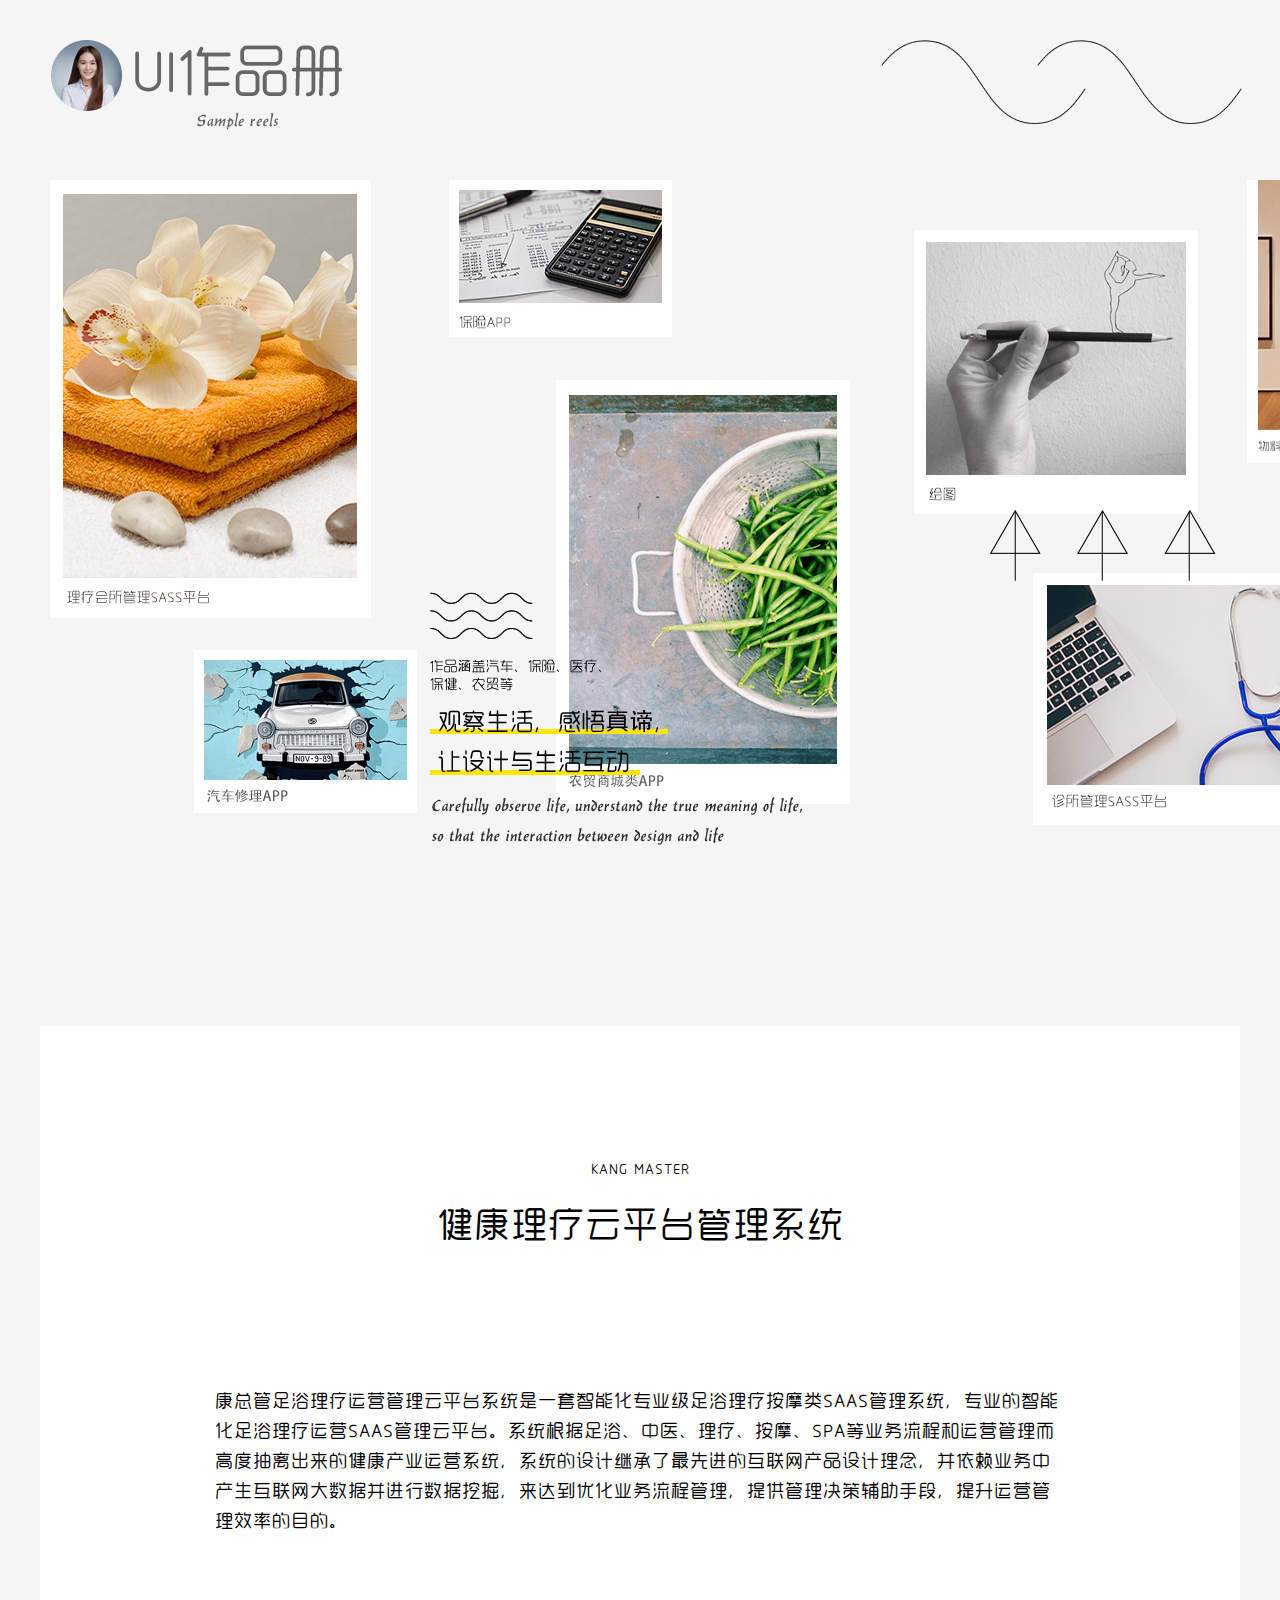
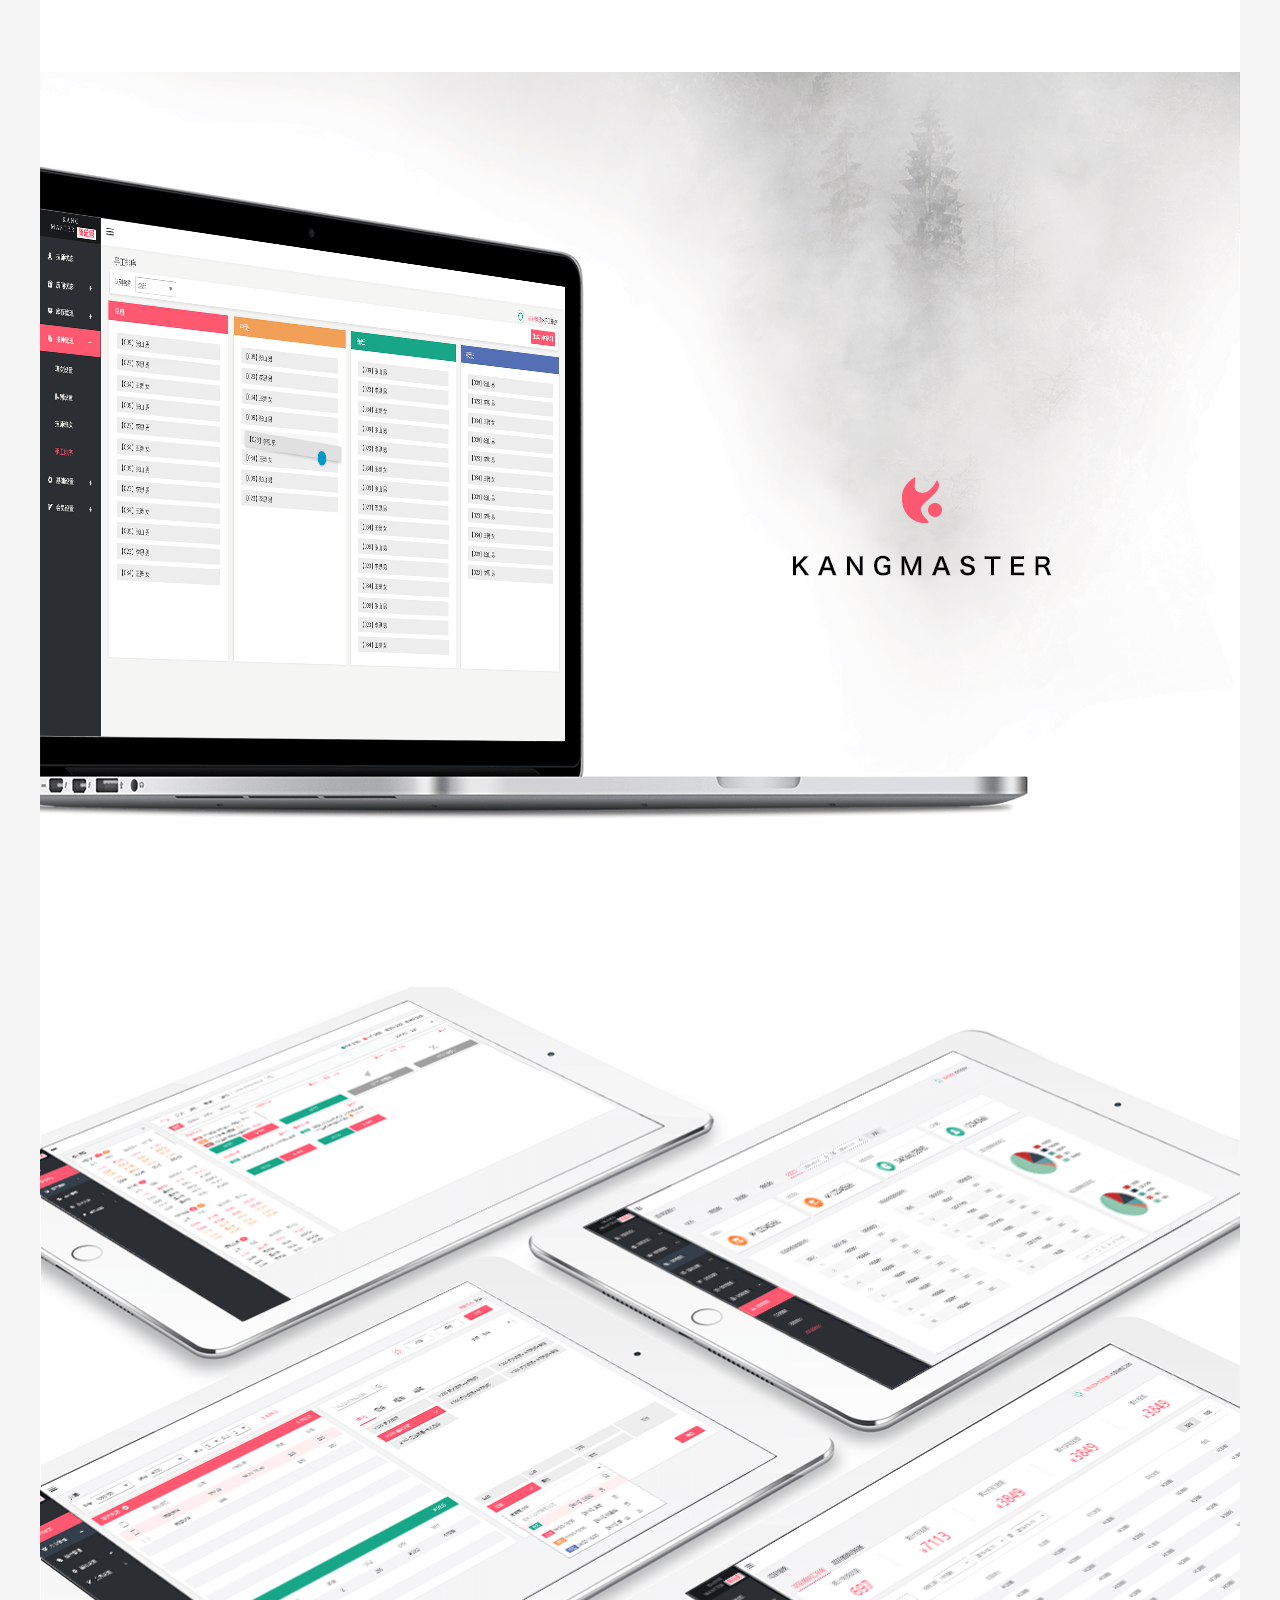
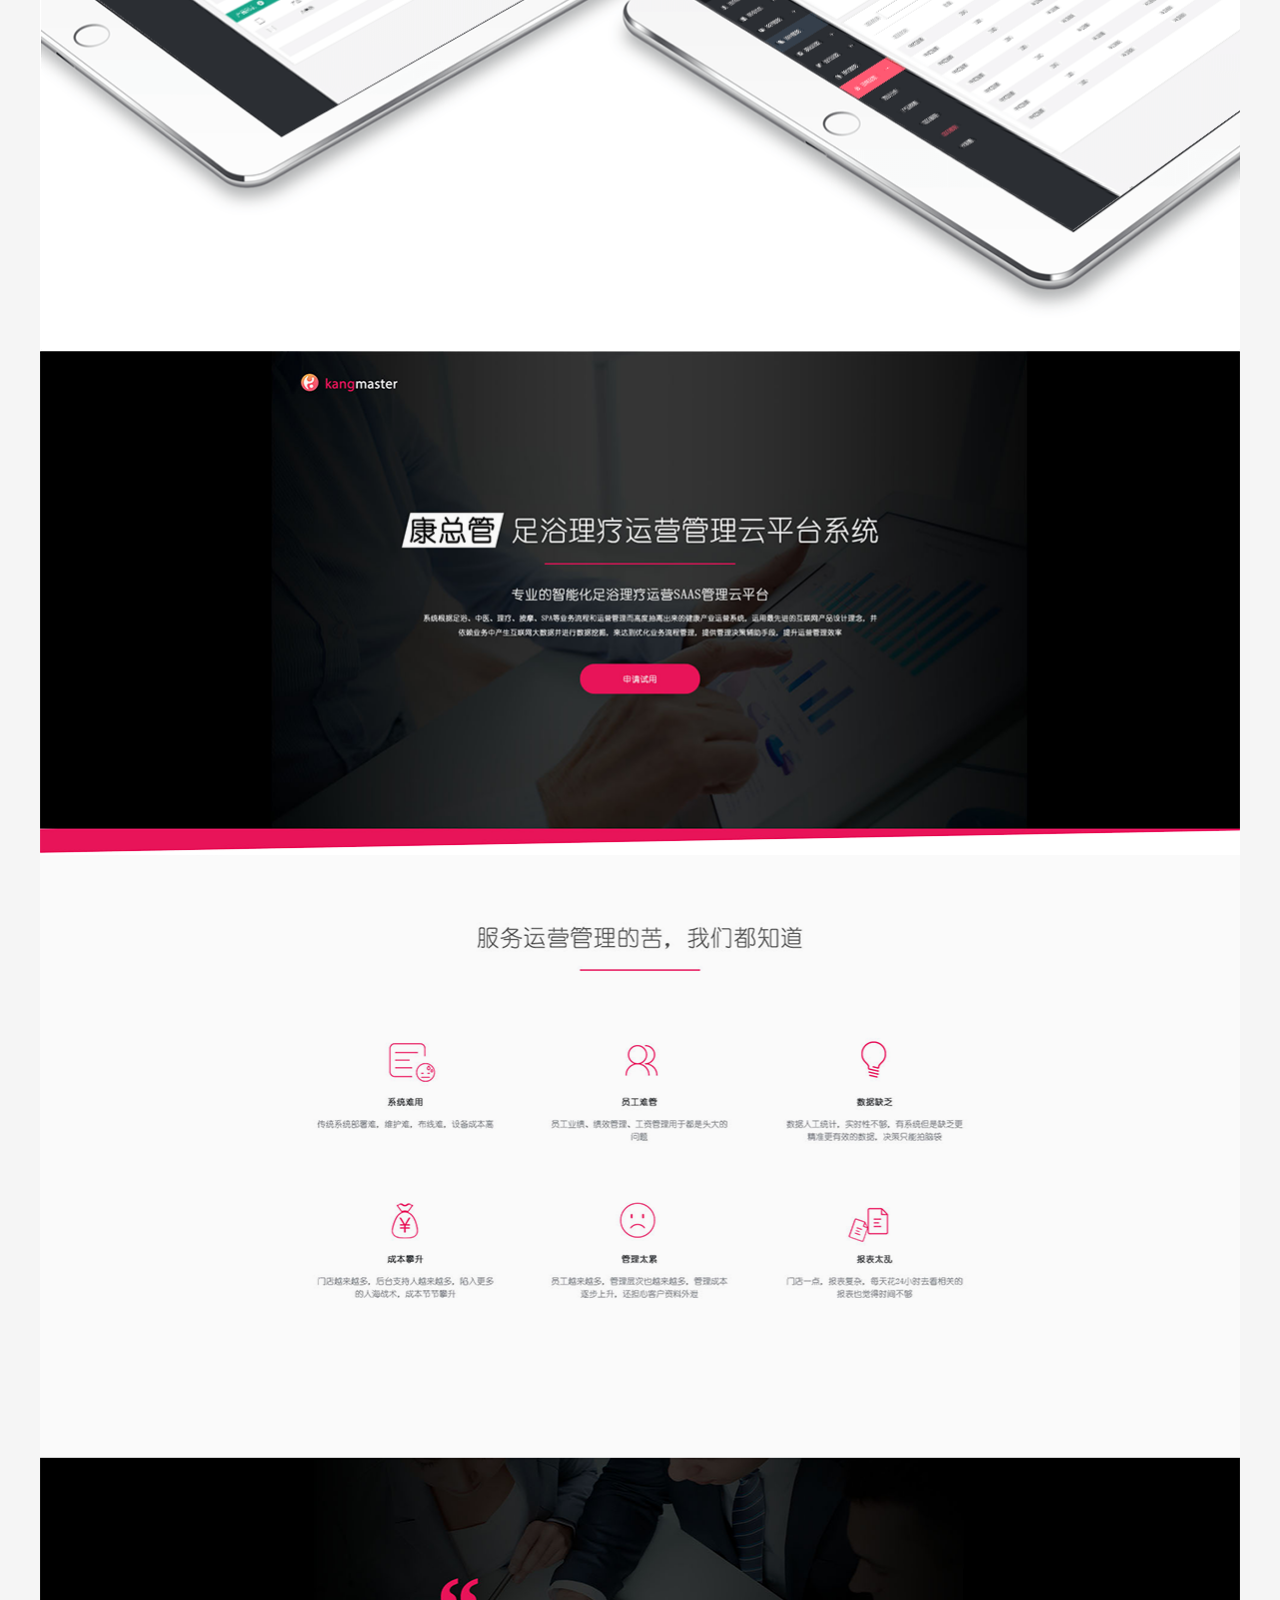
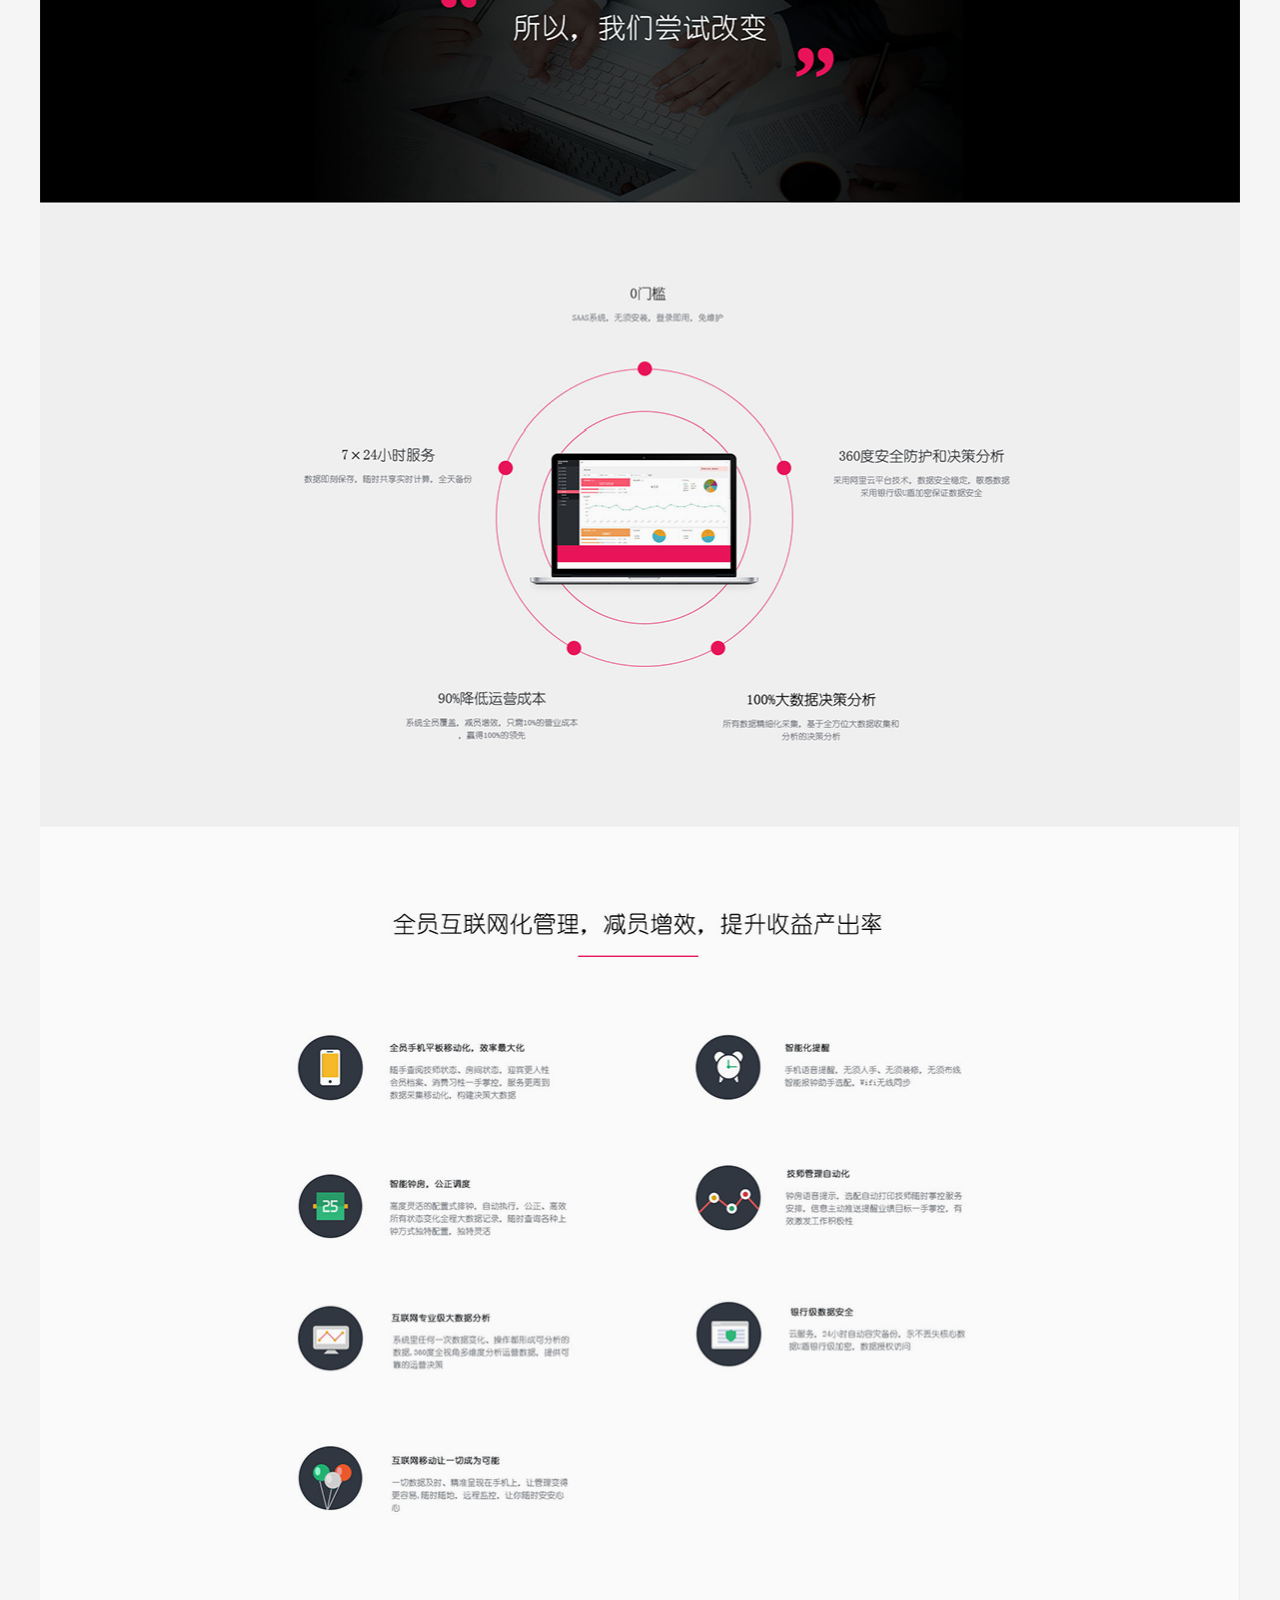
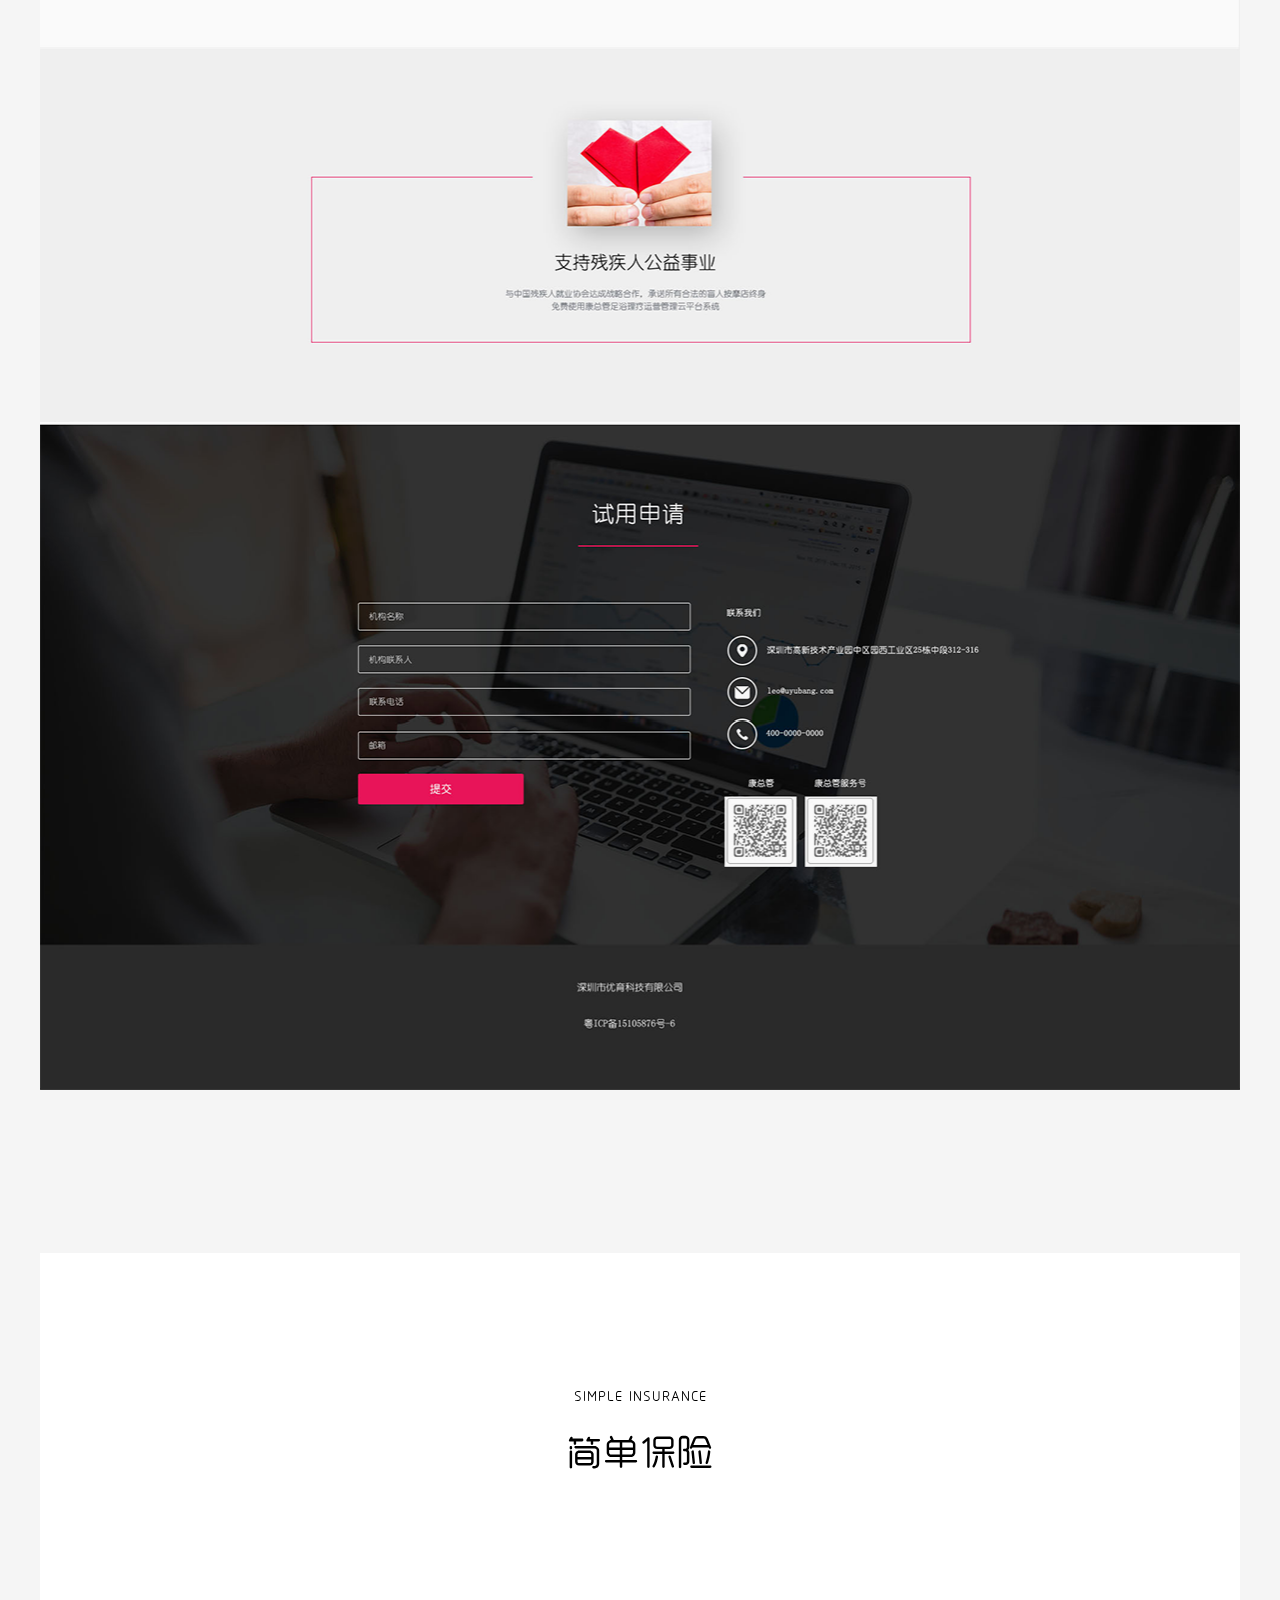
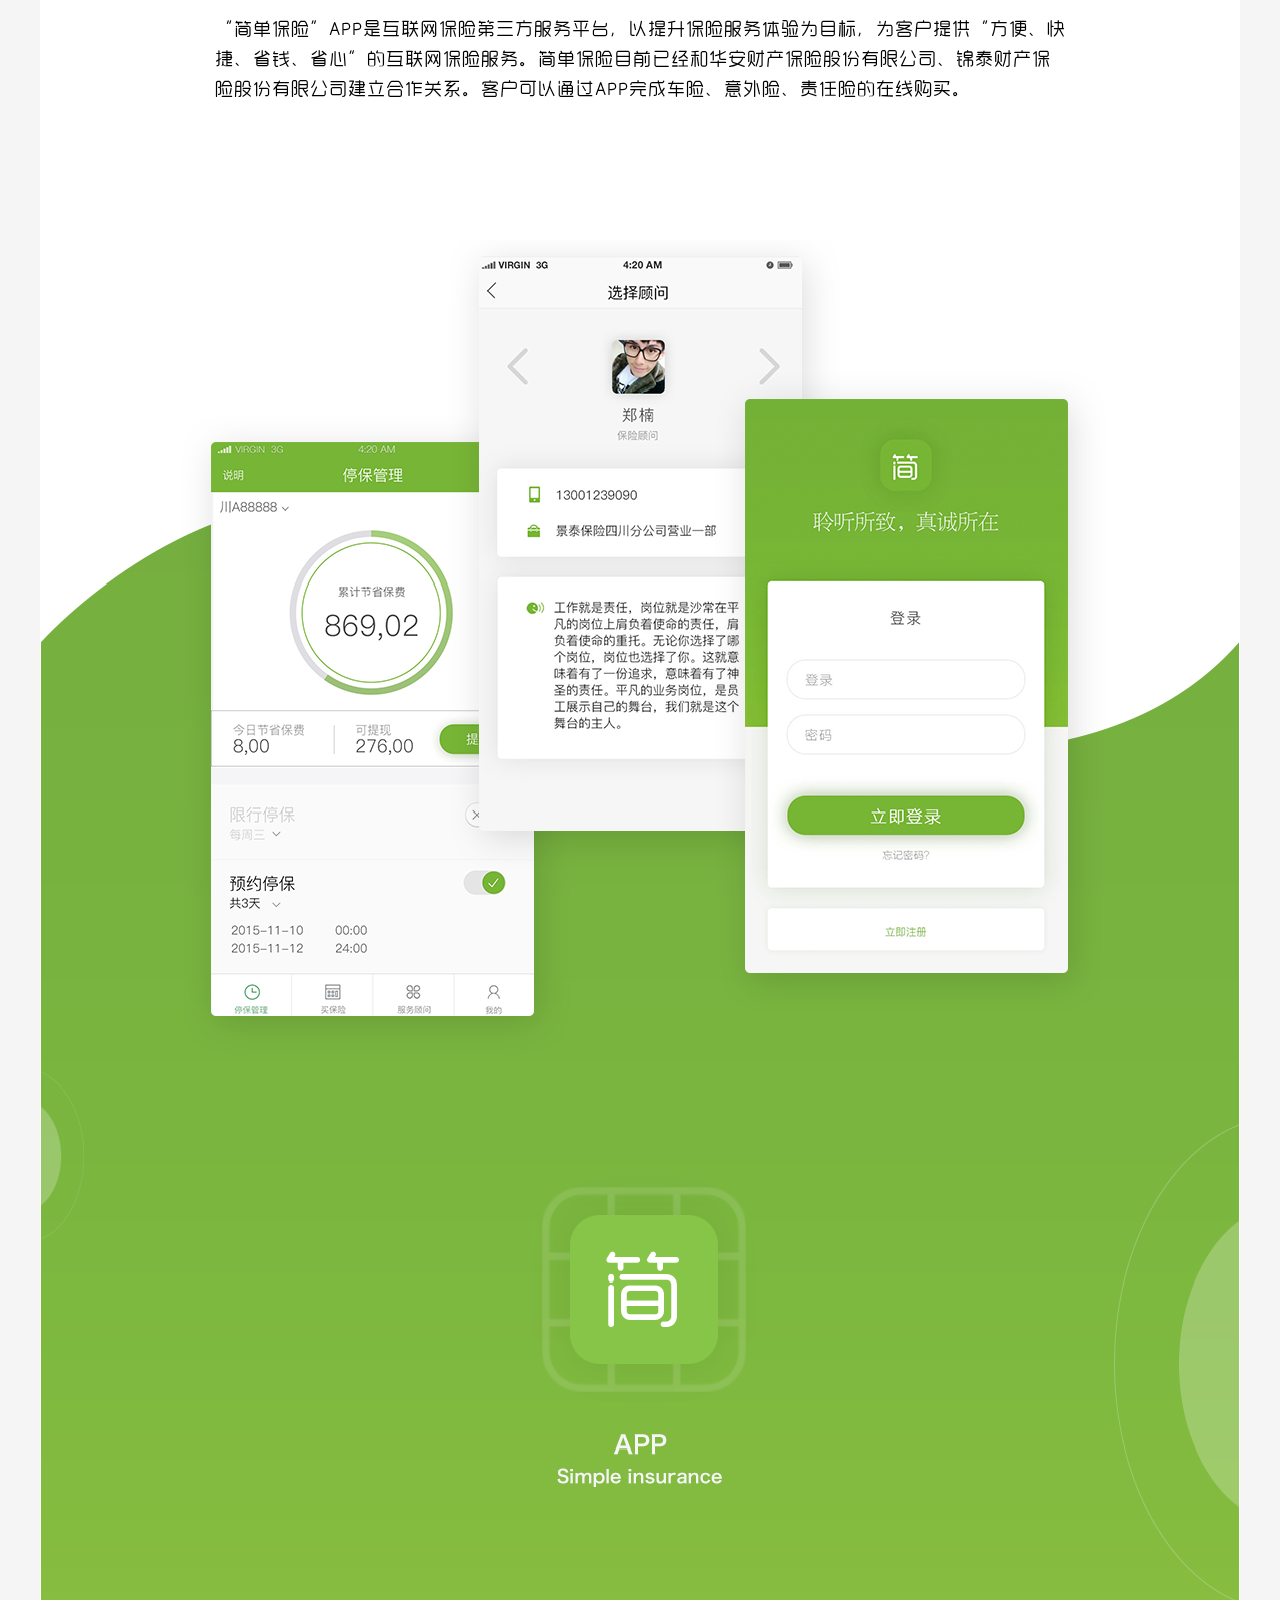
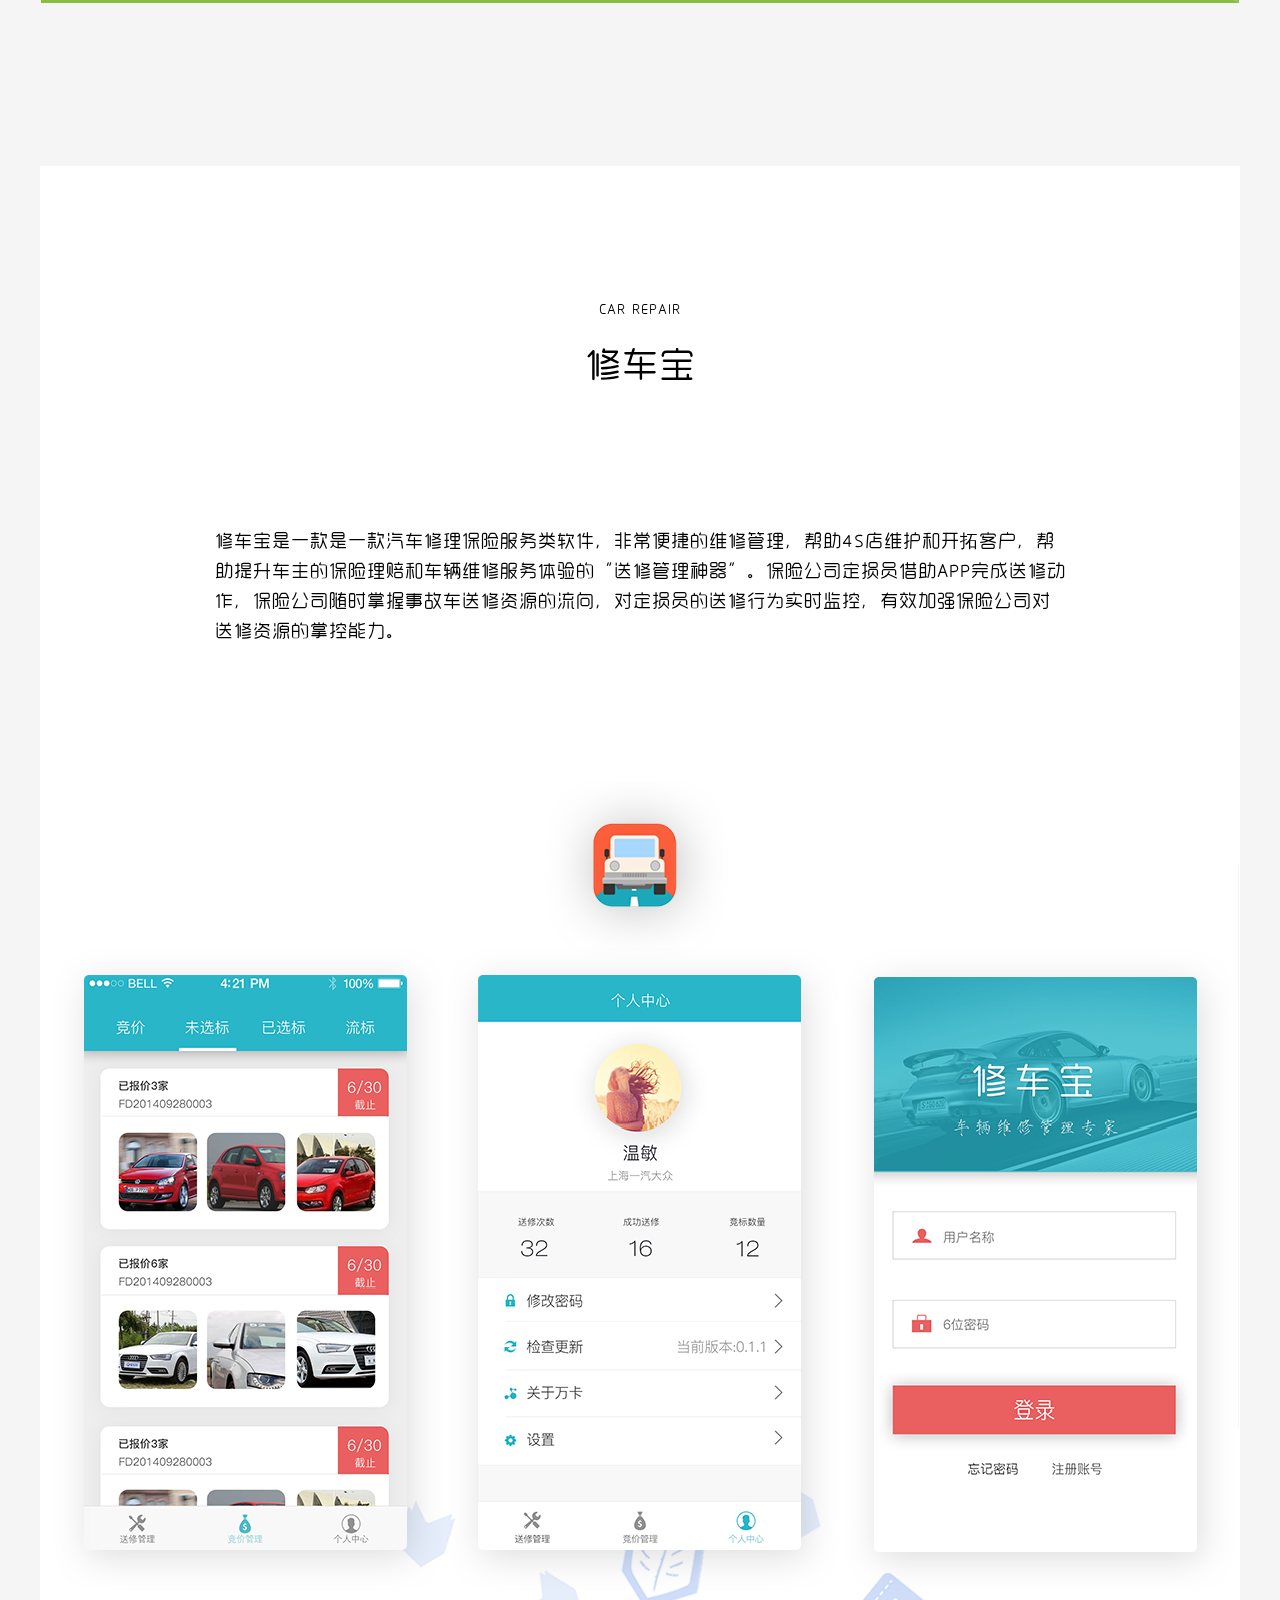
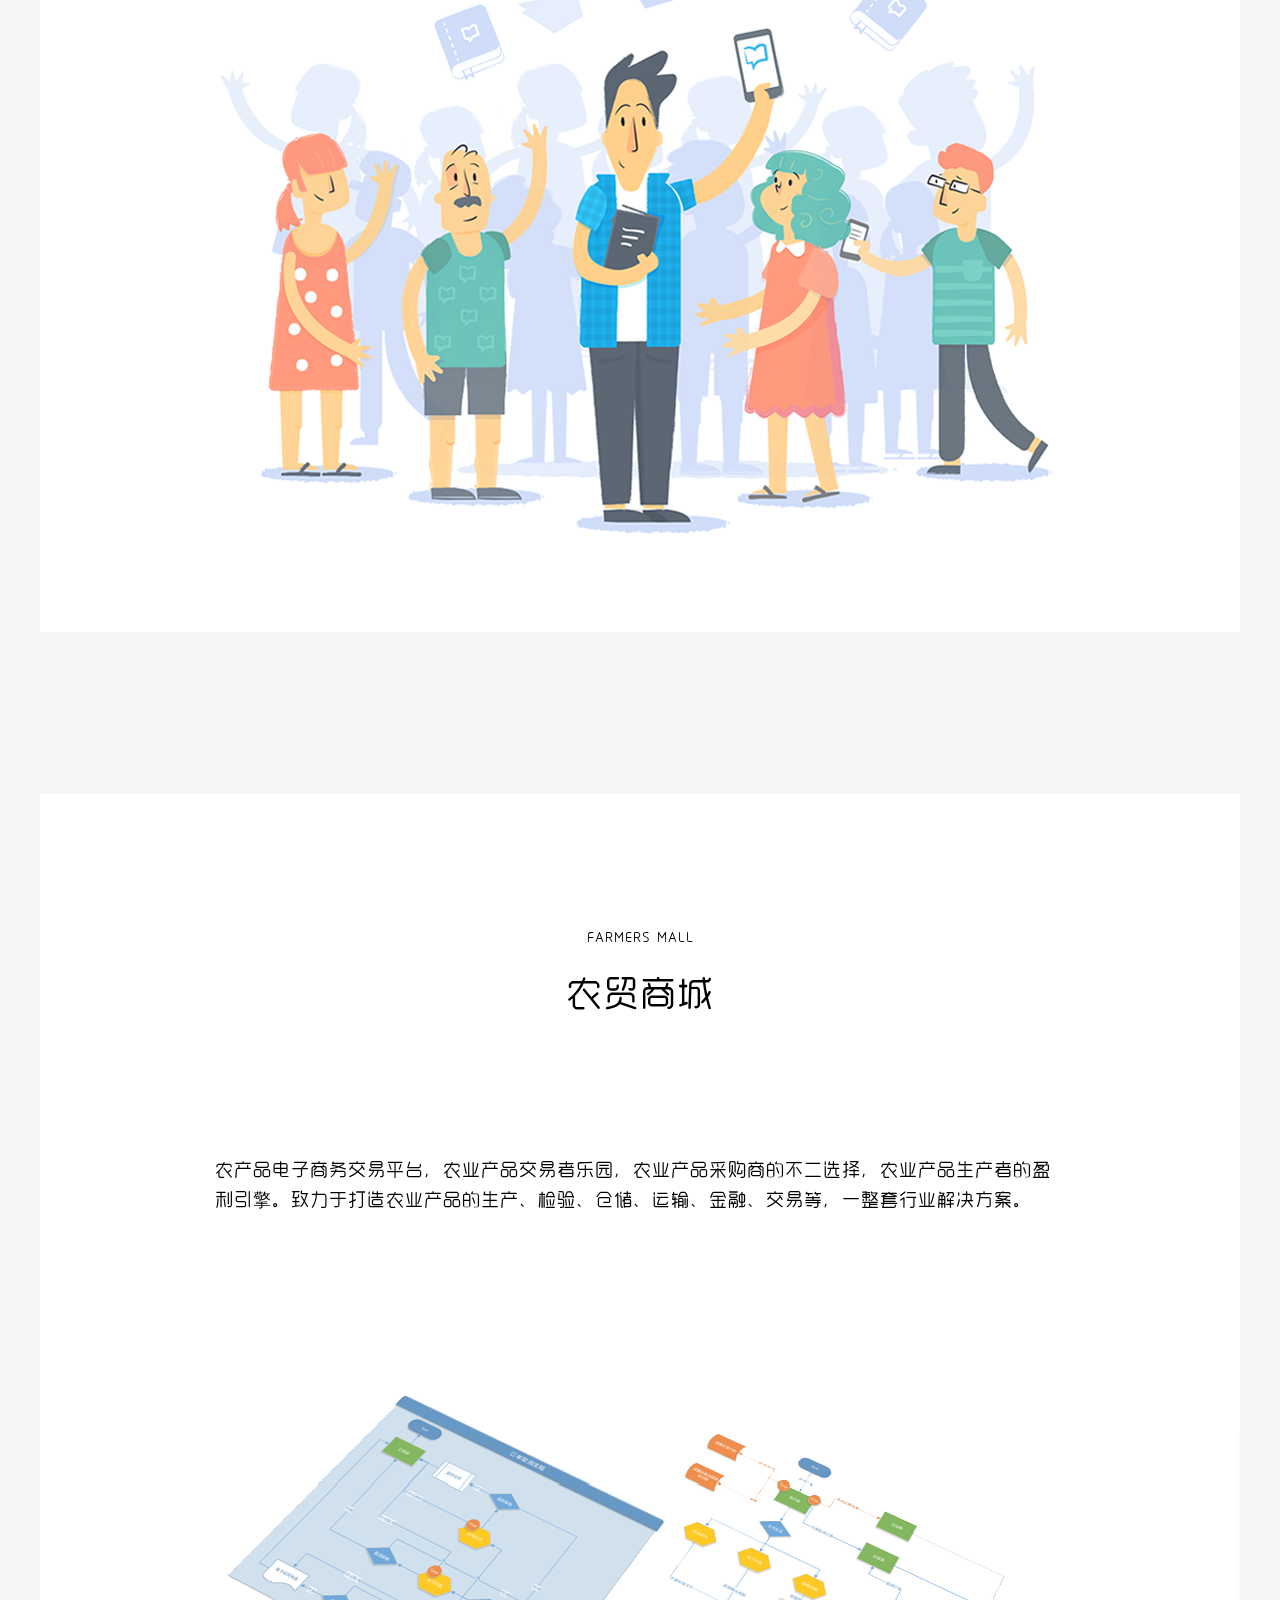
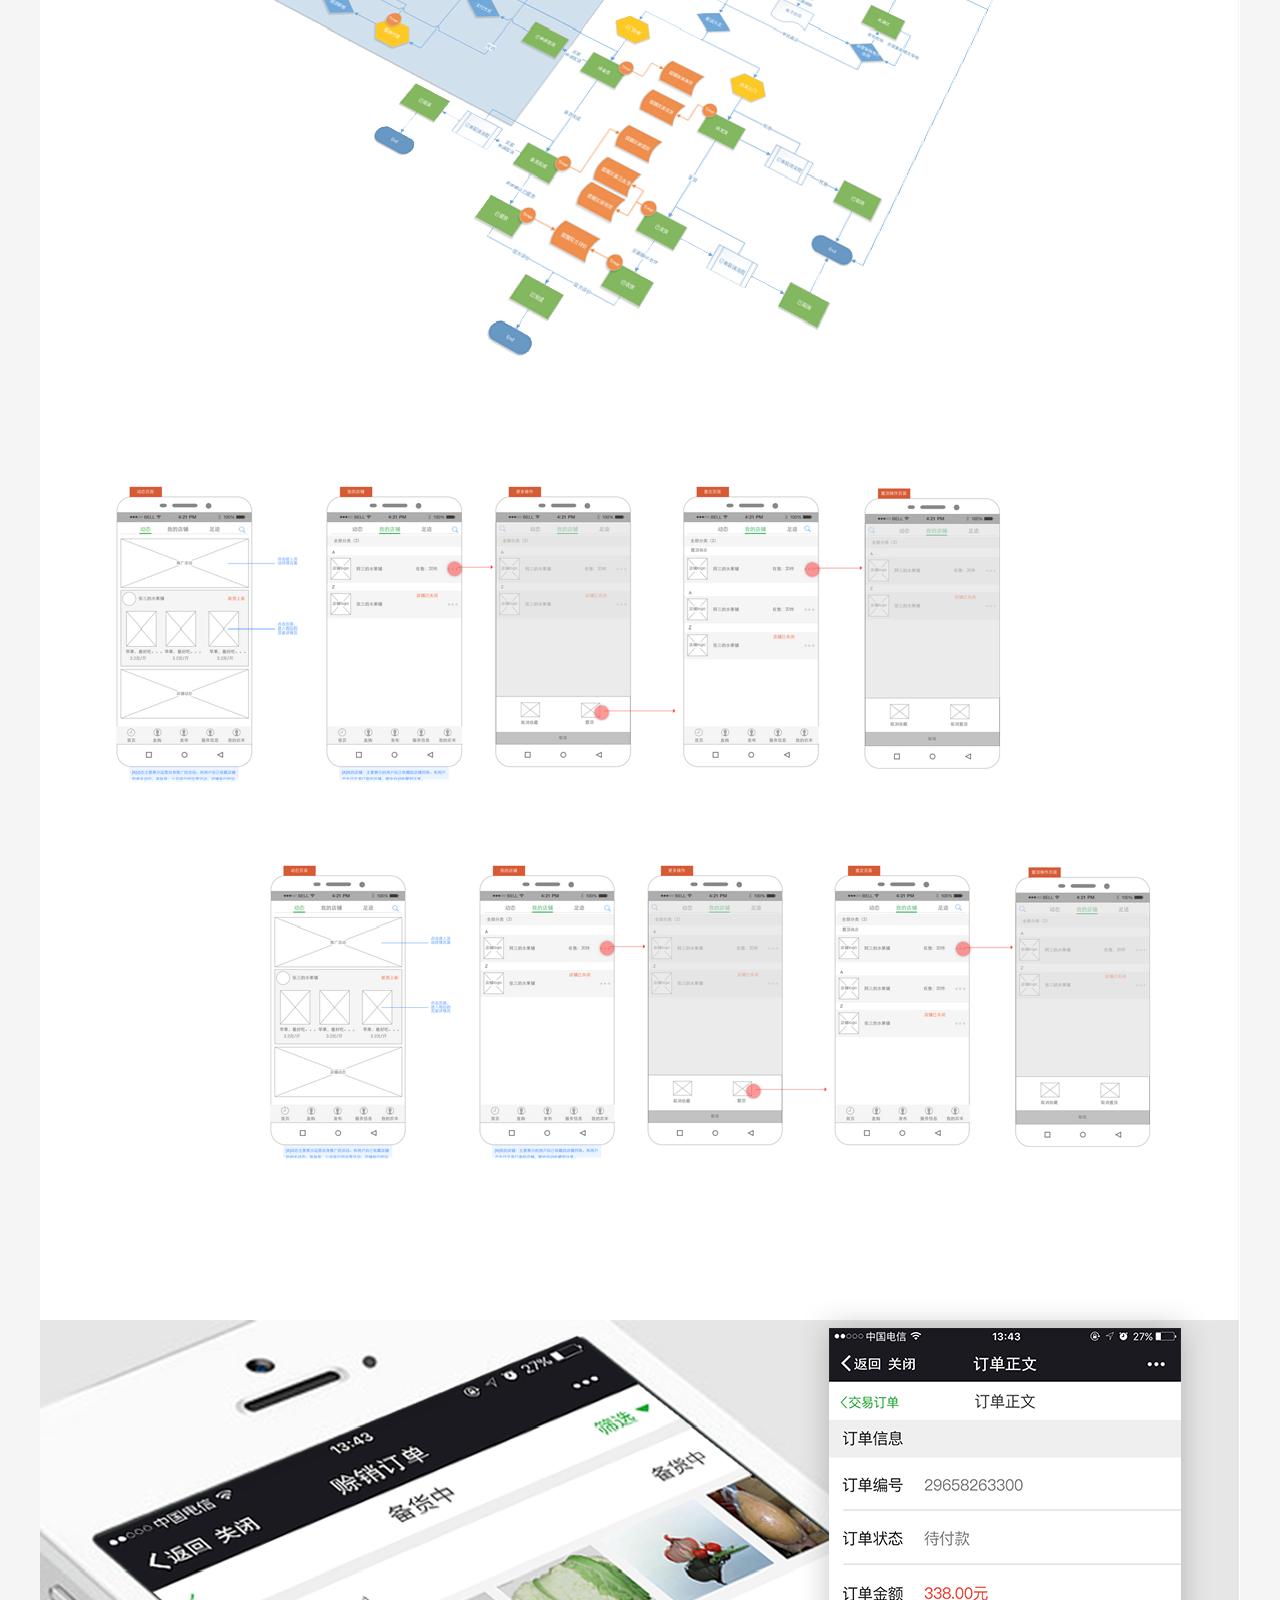
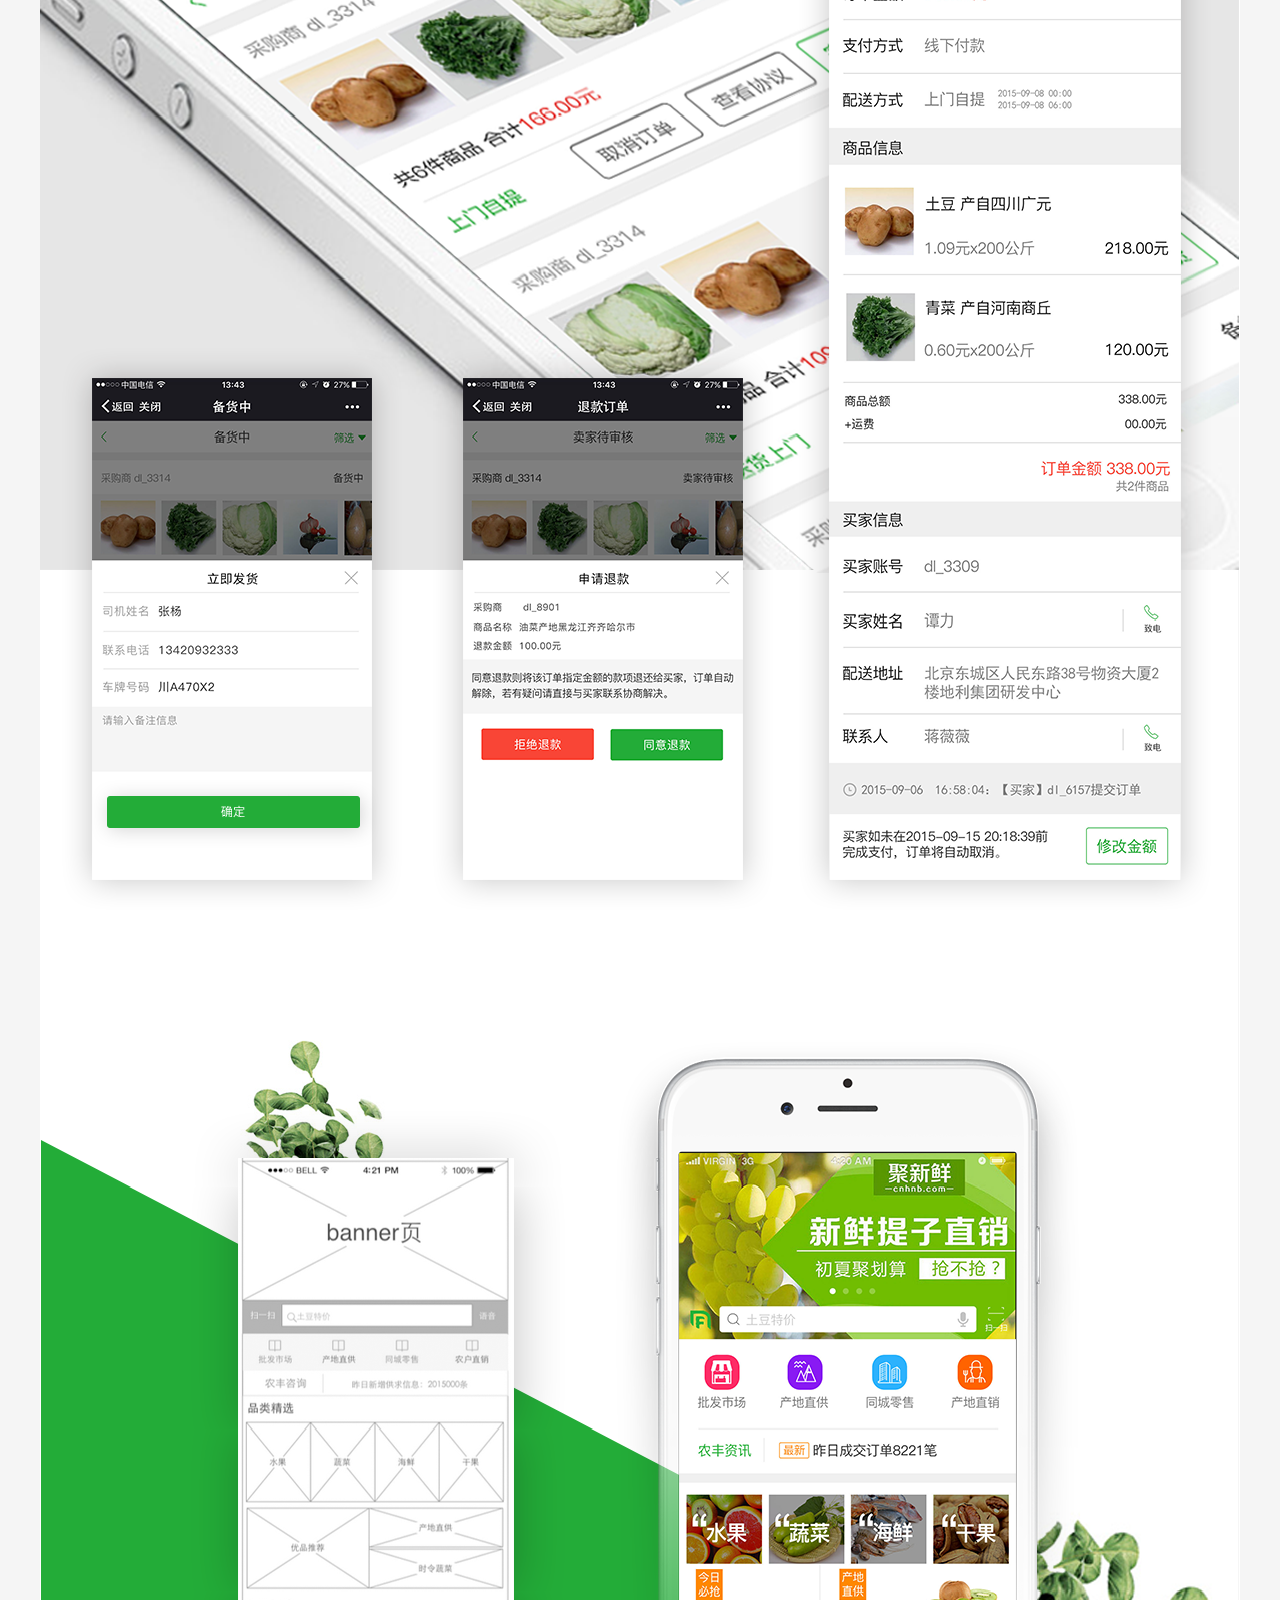
==== index.html @ 19d2ca89 "new" ====
<!DOCTYPE html>
<!-- saved from url=(0022)http://sanscolour.com/ -->
<html class="js no-touch csstransforms3d wf-inactive">
<head>
    <meta http-equiv="Content-Type" content="text/html; charset=UTF-8">
    <!--[if lt IE 8]>
    <script>
        // location.href="please-upgrade-your-browser.html";
    </script>
    <![endif]-->
    <meta content="IE=edge,chrome=1" http-equiv="X-UA-Compatible">
    <title>饶一琳作品册</title>
    <meta name="description"
          content="Sans Colour is the moniker and freelance umbrella for the swedish graphic + interactive designer Joakim Jansson. Hyper Island alumnus with +10 years work experience. Currently working as an Art-Director at VSCO in New York.">
    <meta name="HandheldFriendly" content="True">
    <meta name="MobileOptimized" content="320">
    <meta name="viewport" content="width=device-width, initial-scale=1">
    <meta name="apple-mobile-web-app-capable" content="yes">
    <link rel="apple-touch-icon" href="images/usericon.png">
    <link rel="apple-touch-icon" sizes="72x72"
          href="images/usericon.png">
    <link rel="apple-touch-icon" sizes="114x114"
          href="images/usericon.png">
    <link rel="apple-touch-icon" sizes="144x144"
          href="images/usericon.png">
    <meta property="og:title" content="Sans Colour — Graphic + Interactive design">
    <meta property="og:url" content="http://www.sanscolour.com/">
    <meta property="og:description"
          content="Sans Colour is the moniker and freelance umbrella for the swedish graphic + interactive designer Joakim Jansson. Hyper Island alumnus with +10 years work experience. Currently working as an Art-Director at VSCO in New York.">
    <meta property="og:site_name" content="Sans Colour — Graphic + Interactive design">
    <meta property="og:image" content="http://cdn.sanscolour.com/images/meta/SansColour_OpenGraphImage.jpg">
    <meta property="og:type" content="website">
    <meta itemprop="name" content="Sans Colour — Graphic + Interactive design">
    <meta itemprop="description"
          content="Sans Colour is the moniker and freelance umbrella for the swedish graphic + interactive designer Joakim Jansson. Hyper Island alumnus with +10 years work experience. Currently working as an Art-Director at VSCO in New York.">
    <meta itemprop="image" content="http://cdn.sanscolour.com/images/meta/SansColour_OpenGraphImage.jpg">
    <meta name="twitter:card" content="summary_large_image">
    <meta name="twitter:site" content="@joakimjansson">
    <meta name="twitter:creator" content="@joakimjansson">
    <meta name="twitter:title" content="Sans Colour — Graphic + Interactive design">
    <meta name="twitter:description"
          content="Sans Colour is the moniker and freelance umbrella for the swedish graphic + interactive designer Joakim Jansson. Hyper Island alumnus with +10 years work experience. Currently working as an Art-Director at VSCO in New York.">
    <meta name="twitter:image:src" content="http://cdn.sanscolour.com/images/meta/SansColour_TwitterCard.gif">
    <meta http-equiv="cleartype" content="on">
    <link rel="shortcut icon" href="images/usericon.png">
    <style>
        .nav{
            display: none;
        }
        .fs-img {
            width: 100%;
            max-width: 1200px;
            font-family: 'image-set( url(-small|-small-2x) 2x high-bandwidth )';
            display: none;
        }

        .debug-mode .fs-img {
            border-bottom: 4px solid gray;
        }

        @media (min-width: 40em) {
            .fs-img {
                font-family: 'image-set( url(-small|-medium), url(-small|-medium-2x) 2x high-bandwidth )';
            }

            .debug-mode .fs-img {
                border-bottom: 4px solid red;
            }
        }

        @media (min-width: 75em) {
            .fs-img {
                font-family: 'image-set( url(-small|-large), url(-small|-large-2x) 2x high-bandwidth )';
            }

            .debug-mode .fs-img {
                border-bottom: 4px solid green;
            }
        }
        .style2{
            width:1426px;
        }
        .slider{
            position: relative;
            overflow: hidden;
            height: 700px;
            /*margin:0 auto 10px;*/
        }
        .style2 .container{
            width: 1920px;
            height: 700px;
            /*margin: 0 30px;*/
            overflow: hidden;
        }
        .slider .content li{
            float: left;
            width:1460px;
            height: 700px;
            background: #f5f5f5;
        }
    </style>
    <script type="text/javascript" src="./tracker.js"></script>
    <script async="" src="./analytics.js"></script>
    <script src="./webfont.js" type="text/javascript" async=""></script>
    <script src="./jquery-2.1.1.min.js"></script>
    <script type="text/javascript" src="./jquery.slider.js"></script>

    <script>
        // configuration
//        foresight = {
//            options: {
//                // forcedPixelRatio: 1,
//                // forcedBandwidth: 'high' // high or low
//                // minKbpsForHighBandwidth: 800,
//                // speedTestExpireMinutes: 60,
//                speedTestUri: 'http://cdn.sanscolour.com/images/speed-test/50K.jpg',
//                speedTestKB: 50
//            }
//        };

        $(window).scroll(function(){
            var content = $('.home-content');
            var nav = $('.nav');
            var left = $('.frame--left');
            var returnTop = $('#returnTop');
            var top = $('body').scrollTop();
            var all = $('.index')
            if(top>500){
                nav.css('display','block');
                left.css('display','block');
                returnTop.css('display','block');
                if(nav.hasClass('is-active')){
                    all.addClass('nav-expanded');
                }
            }else{
                nav.css('display','none');
                left.css('display','none');
                returnTop.css('display','none');
                all.removeClass('nav-expanded');
            }

        })
    </script>
    <link href="./all-321fd7e1.css" media="screen" rel="stylesheet">
    <script>
//        WebFontConfig = {fontdeck: {id: '15513'}};
//
//        (function () {
//            var wf = document.createElement('script');
//            wf.src = ('https:' == document.location.protocol ? 'https' : 'http') +
//                    '://ajax.googleapis.com/ajax/libs/webfont/1/webfont.js';
//            wf.type = 'text/javascript';
//            wf.async = 'true';
//            var s = document.getElementsByTagName('script')[0];
//            s.parentNode.insertBefore(wf, s);
//        })();
    </script>
    <script src="./modernizr.custom-2fccca13.js"></script>
    <!--[if lt IE 9]>
    <script src="javascripts/vendor/scottjehl/respond.min-2928c408.js"></script><![endif]-->
    <style id="style-1-cropbar-clipper">/* Copyright 2014 Evernote Corporation. All rights reserved. */
    .en-markup-crop-options {
        top: 18px !important;
        left: 50% !important;
        margin-left: -100px !important;
        width: 200px !important;
        border: 2px rgba(255, 255, 255, .38) solid !important;
        border-radius: 4px !important;
    }

    .en-markup-crop-options div div:first-of-type {
        margin-left: 0px !important;
    }
    </style>
    <script src="./15513.js"></script>
</head>
<body class="index parallax-enabled">
<!--<div class="frame frame&#45;&#45;top"></div>-->
<!--<div class="frame frame&#45;&#45;right"></div>-->
<!--<div class="frame frame&#45;&#45;bottom"></div>-->
<div class="frame frame--left"></div>
<nav class="nav is-animated is-disabled" role="navigation">
    <div class="project-list-holder" style="height: 1872px; margin-top: -468px;">
        <div class="v-center-container--small-and-up">
            <div class="v-center-container__inner--small-and-up">
                <ul class="project-list">
                    <li id="project-list__item--home" class="project-list__item is-active" data-block-id="home">
                        <span class="project-list__item__title">页首</span>
                    </li>
                    <li id="project-list__item--akerBrygge" class="project-list__item" data-block-id="akerBrygge">
                        <span class="project-list__item__title">理疗会所管理SASSp平台</span>
                    </li>
                    <li id="project-list__item--akerBryggeDisplay" class="project-list__item"
                        data-block-id="akerBryggeDisplay">
                        <span class="project-list__item__title">保险APP</span>
                    </li>
                    <li id="project-list__item--norwegian-ambassador" class="project-list__item"
                        data-block-id="norwegian-ambassador">
                        <span class="project-list__item__title">汽车维修APP</span>
                    </li>
                    <li id="project-list__item--alu-mind" class="project-list__item" data-block-id="alu-mind">
                        <span class="project-list__item__title">农贸商城</span>
                    </li>
                    <li id="project-list__item--aspiro" class="project-list__item" data-block-id="aspiro">
                        <span class="project-list__item__title">诊所管理SASS平台</span>
                    </li>
                    <li id="project-list__item--hintmag" class="project-list__item" data-block-id="hintmag">
                        <span class="project-list__item__title">绘图</span>
                    </li>
                    <li id="project-list__item--other" class="project-list__item" data-block-id="other">
                        <span class="project-list__item__title">物料作品</span>
                    </li>
                    <li id="project-list__item--me" class="project-list__item" data-block-id="me">
                        <span class="project-list__item__title">关于我</span>
                    </li>
                </ul>
            </div>
        </div>
    </div>
    <div class="nav-toggle-container">
        <div class="nav-toggle">
            <span class="nav-toggle-icon nav-toggle-icon--expand"></span>
            <span class="nav-toggle-icon nav-toggle-icon--collapse"></span>
        </div>
    </div>
</nav>
<div class="js-block-parallax block-placeholder home-placeholder js-slide" data-block-id="home"></div>
<div id="block--home" class="js-block block--first home" data-block-id="home"
     style="transform: translate3d(0px, 0px, 0px);">
    <div class="home-content">
        <div class="container">
            <div class="topContent">
                <img src="images/usericon.png" alt="" class="userIcon">
                <img src="images/logo.png" alt="" class="logotext">
                <img src="images/bg_obj1.png" alt="" class="rightPic">
            </div>
            <div class="container__centered container__centered--home slider style2 slider7">
                <!--<div class="">-->
                    <div class="container">
                        <ul class="content">
                            <li class="lunboContent">
                                <a href="#block--akerBrygge" class="SASS2"><img src="images/SASS2.png" alt=""></a>
                                <a href="#block--akerBryggeDisplay" class="baoxian"><img src="images/baoxian.png" alt="" ></a>
                                <a href="#block--norwegian-ambassador" class="car"><img src="images/car.png" alt="" ></a>
                                <a href="#block--alu-mind" class="mall"><img src="images/mall.png" alt=""></a>
                                <a href="#block--hintmag" class="draw"><img src="images/draw.png" alt="" ></a>
                                <a href="#block--other" class="other"><img src="images/other.png" alt="" ></a>
                                <a href="#block--aspiro"  class="SASS"><img src="images/SASS.png" alt=""></a>
                            </li>
                            <li class="lunboContent">
                                <a href="#block--akerBrygge" class="SASS2"><img src="images/SASS2.png" alt=""></a>
                                <a href="#block--akerBryggeDisplay" class="baoxian"><img src="images/baoxian.png" alt="" ></a>
                                <a href="#block--norwegian-ambassador" class="car"><img src="images/car.png" alt="" ></a>
                                <a href="#block--alu-mind" class="mall"><img src="images/mall.png" alt=""></a>
                                <a href="#block--hintmag" class="draw"><img src="images/draw.png" alt="" ></a>
                                <a href="#block--other" class="other"><img src="images/other.png" alt="" ></a>
                                <a href="#block--aspiro"  class="SASS"><img src="images/SASS.png" alt=""></a>
                            </li>
                        </ul>
                    </div>
                    <div class="slogan">
                        <img src="images/bg_obj2.png" alt="" class="bg_obj2">
                        <img src="images/text1.png" alt="" class="text1">
                    </div>
                <div class="slogans">
                    <img src="images/bg_obj3.png" alt="" class="bg_obj3">
                </div>
                <!--</div>-->
                <!--<div class="logo" itemscope="" itemtype="http://schema.org/Organization"><a class="logo__link"-->
                                                                                            <!--href="http://sanscolour.com/"-->
                                                                                            <!--itemprop="url"> <img-->
                        <!--class="logo__img" src="./sanscolour-logo.png"-->
                        <!--itemprop="logo" alt="Joakim Jansson"> </a></div>-->
                <!--<h1 class="home-headline"><span class="tablet-break">SANS COLOUR IS AN INDEPENDENT DESIGN STUDIO<br-->
                        <!--class="mobile-break"> IN NEW YORK, USA</span> <span class="tablet-break">FOUNDED S/S 2014 BY SWEDISH <br-->
                        <!--class="mobile-break">GRAPHIC DESIGNER JOAKIM JANSSON</span></h1>-->
                <!--<div class="alpha home-contact-details"><span class="email"> <a class=""-->
                                                                                <!--href="mailto:joakim@sanscolour.com">joakim@sanscolour.com</a> </span>-->
                    <!--<span class="home-contact-details__divider"> ∞ </span> <span class="phone"> <a class=""-->
                                                                                                   <!--href="tel:0019179437656">(+1)-->
                        <!--917 943 7656</a> </span></div>-->
                <!--<div class="home-social">-->
                    <!--<ul class="list list&#45;&#45;h home-social-list">-->
                        <!--<li class="home-social-list__item"><a href="http://blog.sanscolour.com/" target="_blank"-->
                                                              <!--rel="external">BLOG</a></li>-->
                        <!--<li class="home-social-list__item"><a href="https://www.facebook.com/sanscolour" target="_blank"-->
                                                              <!--rel="external">FACEBOOK</a></li>-->
                        <!--<li class="home-social-list__item"><a href="http://www.behance.net/joakimjansson"-->
                                                              <!--target="_blank" rel="external">BEHANCE</a></li>-->
                        <!--<li class="home-social-list__item"><a href="https://www.twitter.com/joakimjansson"-->
                                                              <!--target="_blank" rel="external">TWITTER</a></li>-->
                        <!--<li class="home-social-list__item"><a href="http://pinterest.com/joakimjansson/" target="_blank"-->
                                                              <!--rel="external">PINTEREST</a></li>-->
                        <!--<li class="home-social-list__item"><a href="http://www.instagram.com/joakimjansson"-->
                                                              <!--target="_blank" rel="external">INSTAGRAM</a></li>-->
                        <!--<li class="home-social-list__item"><a href="http://open.spotify.com/user/sanscolour"-->
                                                              <!--target="_blank" rel="external">SPOTIFY</a></li>-->
                    <!--</ul>-->
                <!--</div>-->
            </div>
        </div>
        <div class="scroll-indicator"></div>
    </div>
</div>
<div class="main" role="main">
    <div class="main-content">
        <div class="projects">
            <div class="projects-content">
                <div id="block--akerBrygge" class="js-block block project project--akerBrygge"
                     data-block-id="akerBrygge">
                    <div class="project-content" style="background-color:#ffffff">
                        <div class="js-slide" style="overflow: hidden">
                            <h1 class="project-firsttitle">Kang master</h1>
                            <h2 class="project-title">健康理疗云平台管理系统</h2>
                            <p class="project-description">康总管足浴理疗运营管理云平台系统是一套智能化专业级足浴理疗按摩类SAAS管理系统，专业的智能化足浴理疗运营SAAS管理云平台。系统根据足浴、中医、理疗、按摩、SPA等业务流程和运营管理而高度抽离出来的健康产业运营系统，系统的设计继承了最先进的互联网产品设计理念，并依赖业务中产生互联网大数据并进行数据挖掘，来达到优化业务流程管理，提供管理决策辅助手段，提升运营管理效率的目的。</p>
                        </div>
                        <img src="images/kangfirst.png" alt="">
                        <img src="images/kangsecond.png" alt="">
                        <img src="images/kangthird.png" alt="">
                        <img src="images/kangfour1.png" alt="">
                        <img src="images/kangfour2.png" alt="">
                        <img src="images/kangfith.png" alt="">
                        <img src="images/kangsix1.png" alt="">
                        <img src="images/kangsix2.png" alt="">
                        <img src="images/kangsix3.png" alt="">
                        <img src="images/kangsevent1.png" alt="">
                        <img src="images/kangsevent2.png" alt="">
                        <img src="images/kangsevent3.png" alt="">
                        <img src="images/kangsvent4.png" alt="">
                        <img src="images/kangsenent5.png" alt="">
                        <img src="images/eight.png" alt="">
                        <img src="images/ninth.png" alt="">
                        <img src="images/ninth1.png" alt="">
                        <img src="images/ninth3.png" alt="">
                        <img src="images/ninth4.png" alt="">
                        <img src="images/ninth5.png" alt="">
                    </div>
                </div>
                <div id="block--akerBryggeDisplay" class="js-block block project project--akerBryggeDisplay"
                     data-block-id="akerBryggeDisplay">
                    <div class="project-content" style="background-color:#ffffff">
                        <div class="js-slide" style="overflow: hidden">
                            <h1 class="project-firsttitle">Simple insurance</h1>
                            <h2 class="project-title">简单保险</h2>
                            <p class="project-description">“简单保险”APP是互联网保险第三方服务平台，以提升保险服务体验为目标，为客户提供“方便、快捷、省钱、省心”的互联网保险服务。简单保险目前已经和华安财产保险股份有限公司、锦泰财产保险股份有限公司建立合作关系。客户可以通过APP完成车险、意外险、责任险的在线购买。</p>
                        </div>
                        <img src="images/bao1.png" alt="">
                        <img src="images/bao2.png" alt="">
                        <img src="images/bao3.png" alt="">
                        <img src="images/bao4.png" alt="">
                        <img src="images/bao5.png" alt="">
                        <img src="images/bao6.png" alt="">
                        <img src="images/bao7.png" alt="">
                    </div>
                </div>
                <div id="block--norwegian-ambassador" class="js-block block project project--norwegian-ambassador"
                     data-block-id="norwegian-ambassador">
                    <div class="project-content" style="background-color:#ffffff">
                        <div class="js-slide" style="overflow: hidden">
                            <h1 class="project-firsttitle">Car repair</h1>
                            <h2 class="project-title">修车宝</h2>
                            <p class="project-description">修车宝是一款是一款汽车修理保险服务类软件，非常便捷的维修管理，帮助4S店维护和开拓客户，帮助提升车主的保险理赔和车辆维修服务体验的“送修管理神器”。保险公司定损员借助APP完成送修动作，保险公司随时掌握事故车送修资源的流向，对定损员的送修行为实时监控，有效加强保险公司对送修资源的掌控能力。</p>
                        </div>
                        <img src="images/car1.png" alt="">
                        <img src="images/car2.png" alt="">
                        <img src="images/car3.png" alt="">
                        <img src="images/car4.png" alt="">
                        <img src="images/car5.png" alt="">
                        <img src="images/car6.png" alt="">
                        <img src="images/car7.png" alt="">
                        <img src="images/car8.png" alt="">
                        <img src="images/car9.png" alt="">
                        <img src="images/car10.png" alt="">

                    </div>
                </div>
                <div id="block--alu-mind" class="js-block block project project--alu-mind" data-block-id="alu-mind">
                    <div class="project-content" style="background-color:#ffffff">
                        <div class="js-slide" style="overflow: hidden">
                            <h1 class="project-firsttitle">Farmers mall </h1>
                            <h2 class="project-title">农贸商城</h2>
                            <p class="project-description">农产品电子商务交易平台，农业产品交易者乐园，农业产品采购商的不二选择，农业产品生产者的盈利引擎。致力于打造农业产品的生产、检验、仓储、运输、金融、交易等，一整套行业解决方案。</p>
                        </div>
                        <img src="images/mall1.png" alt="">
                        <img src="images/mall2.png" alt="">
                        <img src="images/mall3.png" alt="">
                        <img src="images/mall4.png" alt="">
                        <img src="images/mall5.png" alt="">
                        <img src="images/mall6.png" alt="">
                        <img src="images/mall7.png" alt="">
                        <img src="images/mall8.png" alt="">
                        <img src="images/mall9.png" alt="">
                        <img src="images/mall10.png" alt="">
                        <img src="images/mall11.png" alt="">
                        <img src="images/mall12.png" alt="">
                        <img src="images/mall13.png" alt="">
                        <img src="images/mall14.png" alt="">
                        <img src="images/mall15.png" alt="">
                        <img src="images/mall16.png" alt="">
                        <img src="images/mall17.png" alt="">
                        <img src="images/mall18.png" alt="">
                        <img src="images/mall19.png" alt="">
                        <img src="images/mall20.png" alt="">
                        <img src="images/mall21.png" alt="">
                        <img src="images/mall22.png" alt="">
                        <img src="images/mall23.png" alt="">
                        <img src="images/mall24.png" alt="">
                        <img src="images/mall25.png" alt="">



                    </div>
                </div>
                <div id="block--aspiro" class="js-block block project project--aspiro" data-block-id="aspiro">
                    <div class="project-content" style="background-color:#ffffff">
                        <div class="js-slide" style="overflow: hidden">
                            <h1 class="project-firsttitle">Clinic management software</h1>
                            <h2 class="project-title">诊所管理SAAS平台</h2>
                            <p class="project-description">领先的互联网基层医疗诊所管理软件，为全国基层医疗机构提供最具价值的医疗信息服务 。专注于医疗软件的研发推动医疗保健、卫生管理为己任， 提供一站式信息化诊疗服务。适合个体诊所、乡村卫生室、连锁诊所、卫生服务站等基层医务人员工作模式和特点的经营管理系统。</p>
                        </div>
                        <img src="images/manage1.png" alt="">
                        <img src="images/manage2.png" alt="">
                        <img src="images/manage3.png" alt="">
                        <img src="images/manage4.png" alt="">
                        <img src="images/manage5.png" alt="">
                        <img src="images/manage6.png" alt="">
                        <img src="images/manage8.png" alt="">
                        <img src="images/manage9.png" alt="">
                        <img src="images/manage10.png" alt="">
                        <img src="images/manage11.png" alt="">
                        <img src="images/manage12.png" alt="">
                        <img src="images/manage13.png" alt="">
                        <img src="images/manage14.png" alt="">
                        <img src="images/manage15.png" alt="">
                        <img src="images/manage16.png" alt="">
                        <img src="images/manage17.png" alt="">


                    </div>
                </div>
                <div id="block--hintmag" class="js-block block project project--hintmag" data-block-id="hintmag">
                    <div class="project-content" style="background-color:#ffffff">
                        <img src="images/hand1.png" alt="">
                        <img src="images/hand2.png" alt="">
                        <img src="images/hand3.png" alt="">
                        <img src="images/hand4.png" alt="">
                        <img src="images/hand5.png" alt="">
                        <img src="images/hand6.png" alt="">
                        <img src="images/hand7.png" alt="">
                        <img src="images/hand8.png" alt="">
                        <img src="images/hand9.png" alt="">
                        <img src="images/hand10.png" alt="">
                        <img src="images/hand11.png" alt="">
                        <img src="images/hand12.png" alt="">
                        <img src="images/hand13.png" alt="">
                        <img src="images/hand14.png" alt="">
                    </div>
                </div>
                <div id="block--other" class="js-block block project project--other" data-block-id="other">
                    <div class="project-content" style="background-color:#ffffff">
                        <img src="images/wuliao1.png" alt="">
                        <img src="images/wuliao2.png" alt="">
                        <img src="images/wuliao3.png" alt="">
                        <img src="images/wuliao4.png" alt="">
                        <img src="images/wuliao5.png" alt="">
                        <img src="images/wuliao6.png" alt="">
                    </div>
                </div>
                <div id="block--me" class="js-block block project project--me" data-block-id="me">
                    <div class="project-content" style="background-color:#ffffff">
                        <img src="images/me.png" alt="">
                        <img src="images/meContent.png" alt="" style="margin-top:-50px">
                    </div>
                </div>
                <!--<div id="block&#45;&#45;contact" class="js-block block project contact" data-block-id="contact"-->
                     <!--style="transform: translate3d(0px, 12230.3px, 0px);">-->
                    <!--<div class="project-content" style="background-color:#ffffff">-->
                        <!--&lt;!&ndash;<div class="v-center-container&#45;&#45;small-and-up">&ndash;&gt;-->
                            <!--&lt;!&ndash;<div class="v-center-container__inner&#45;&#45;small-and-up">&ndash;&gt;-->
                                <!--<img src="images/me.png" alt="">-->
                                <!--<img src="images/meContent.png" alt="">-->
                            <!--&lt;!&ndash;</div>&ndash;&gt;-->
                        <!--&lt;!&ndash;</div>&ndash;&gt;-->
                    <!--</div>-->
                <!--</div>-->

            </div>
        </div>
    </div>
</div>
<!--<div class="js-block-parallax block-placeholder contact-placeholder js-slide" data-block-id="contact"></div>-->
<!--<div id="block&#45;&#45;contact" class="js-block block&#45;&#45;last contact" data-block-id="contact"-->
     <!--style="transform: translate3d(0px, 12230.3px, 0px);">-->
    <!--<div class="contact-inner is-hidden">-->
        <!--<div class="v-center-container&#45;&#45;small-and-up">-->
            <!--<div class="v-center-container__inner&#45;&#45;small-and-up">-->
                <!--<img src="images/me.png" alt="">-->
                <!--<img src="images/meContent.png" alt="" style="margin-top:-100px">-->
            <!--</div>-->
        <!--</div>-->
    <!--</div>-->
<!--</div>-->


<div id="returnTop">
    <img src="images/top.png" alt="">
</div>
<script src="./script-abd2a7c7.js"></script>
<!--<script>-->
    <!--(function (i, s, o, g, r, a, m) {-->
        <!--i['GoogleAnalyticsObject'] = r;-->
        <!--i[r] = i[r] || function () {-->
                    <!--(i[r].q = i[r].q || []).push(arguments)-->
                <!--}, i[r].l = 1 * new Date();-->
        <!--a = s.createElement(o),-->
                <!--m = s.getElementsByTagName(o)[0];-->
        <!--a.async = 1;-->
        <!--a.src = g;-->
        <!--m.parentNode.insertBefore(a, m)-->
    <!--})(window, document, 'script', '//www.google-analytics.com/analytics.js', 'ga');-->

    <!--ga('create', 'UA-42231777-1', 'sanscolour.com');-->
    <!--ga('send', 'pageview');-->

<!--</script>-->
<script>
//    var GoSquared = {};
//    GoSquared.acct = "GSN-615971-G";
//    (function (w) {
//        function gs() {
//            w._gstc_lt = +new Date;
//            var d = document, g = d.createElement("script");
//            g.type = "text/javascript";
//            g.src = "//d1l6p2sc9645hc.cloudfront.net/tracker.js";
//            var s = d.getElementsByTagName("script")[0];
//            s.parentNode.insertBefore(g, s);
//        }
//
//        w.addEventListener ?
//                w.addEventListener("load", gs, false) :
//                w.attachEvent("onload", gs);
//    })(window);
    $(".slider7").slider({inEndEffect:'cycle',hasTriggers:false,duration:50000,delay:0,direction:'x',auto:true,immediately:true});
    $("#returnTop").click(function () {
        var speed=200;//滑动的速度
        var nav = $('.nav');
        var all = $('.index')
        if(all.hasClass('nav-expanded')){
            all.removeClass('nav-expanded');
        }
        $('body,html').animate({ scrollTop: 0 }, speed);

        return false;
    });
</script>
</body>
</html>
---- all-321fd7e1.css ----
@charset "UTF-8"; /*! normalize.css v2.1.0 | MIT License | git.io/normalize */
article, aside, details, figcaption, figure, footer, header, hgroup, main, nav, section, summary {
    display: block
}
@font-face {
    /* font-properties */
    font-family: pictos;
    src:url('./RTWSYueRoudGoDemo-Regular.otf')
}
*{
    margin: 0;
    padding: 0;
    font-family: pictos;
}
audio, canvas, video {
    display: inline-block
}

audio:not([controls]) {
    display: none;
    height: 0
}

[hidden] {
    display: none
}

html {
    font-family: sans-serif;
    -webkit-text-size-adjust: 100%;
    -ms-text-size-adjust: 100%
}

body {
    margin: 0
}

a:focus {
    outline: thin dotted
}

a:active, a:hover {
    outline: 0
}

h1 {
    font-size: 2em;
    margin: 0.67em 0
}

abbr[title] {
    border-bottom: 1px dotted
}

b, strong {
    font-weight: bold
}

dfn {
    font-style: italic
}

hr {
    -moz-box-sizing: content-box;
    box-sizing: content-box;
    height: 0
}

mark {
    background: #ff0;
    color: #000
}

code, kbd, pre, samp {
    font-family: monospace, serif;
    font-size: 1em
}

pre {
    white-space: pre-wrap
}

q {
    quotes: "\201C" "\201D" "\2018" "\2019"
}

small {
    font-size: 80%
}

sub, sup {
    font-size: 75%;
    line-height: 0;
    position: relative;
    vertical-align: baseline
}

sup {
    top: -0.5em
}

sub {
    bottom: -0.25em
}

img {
    border: 0
}

svg:not(:root) {
    overflow: hidden
}

figure {
    margin: 0
}

fieldset {
    border: 1px solid #c0c0c0;
    margin: 0 2px;
    padding: 0.35em 0.625em 0.75em
}

legend {
    border: 0;
    padding: 0
}

button, input, select, textarea {
    font-family: inherit;
    font-size: 100%;
    margin: 0
}

button, input {
    line-height: normal
}

button, select {
    text-transform: none
}

button, html input[type="button"], input[type="reset"], input[type="submit"] {
    -webkit-appearance: button;
    cursor: pointer
}

button[disabled], html input[disabled] {
    cursor: default
}

input[type="checkbox"], input[type="radio"] {
    box-sizing: border-box;
    padding: 0
}

input[type="search"] {
    -webkit-appearance: textfield;
    -moz-box-sizing: content-box;
    -webkit-box-sizing: content-box;
    box-sizing: content-box
}

input[type="search"]::-webkit-search-cancel-button, input[type="search"]::-webkit-search-decoration {
    -webkit-appearance: none
}

button::-moz-focus-inner, input::-moz-focus-inner {
    border: 0;
    padding: 0
}

textarea {
    overflow: auto;
    vertical-align: top
}

table {
    border-collapse: collapse;
    border-spacing: 0
}

.cf:after, .list:after {
    content: "";
    display: table;
    clear: both
}

.list {
    list-style: none;
    margin-left: 0
}

.list--h > li {
    display: inline-block;
    *display: inline;
    zoom: 1
}

.no-transition {
    -webkit-transition: none !important;
    -moz-transition: none !important;
    -o-transition: none !important;
    -ms-transition: none !important;
    transition: none !important
}

.container {
    font-size: 0;
    height: 100%
}

/*.container:before {*/
    /*content: "";*/
    /*display: inline-block;*/
    /*height: 100%;*/
    /*vertical-align: middle*/
/*}*/
.topContent{
    width: 100%;
    height: 150px;
    position: relative;
    /*background-color: red;*/
}

.topContent .userIcon{
    /*position: absolute;*/
    float: left;
    margin-left: 4%;
    margin-top: 39.5px;
}
.topContent .logotext{
    float: left;
    margin-top: 45px;
    margin-left: 1%;
    /*m: 20%;*/
    /*margin-bottom: 11px;*/
    /*display: block;*/
    /*width: 211px;*/
    /*height: 90px;*/
}
.project-firsttitle{
    font-size: 14px;
    margin-top: 141px;
    line-height: 4.48px;
    height: 4.48px;
}
.project-title{
    font-size: 36px;
    margin-top: 25px;
}
.topContent .rightPic{
    position: absolute;
    right: 0;
    top:40px;
    right:3%
}

.container__centered {
    display: inline-block;
    vertical-align: middle;
    /*max-width: 100%;*/
    position: relative;
    width: 100%;
    margin-top:30px;
    overflow: hidden;
}
.lunboContent{
    position: relative;
}
.lunboContent .SASS2{
    position: absolute;
    left:65px;
    /*width:230px;*/
}
.lunboContent .baoxian{
    position: absolute;
    left:464px;
}
.lunboContent .car{
    position: absolute;
    top:470px;
    left:209px;
    /*width: 200px;*/
}
.lunboContent .mall{
    position: absolute;
    top:200px;
    left:571px;
    /*width: 200px;*/
}
.lunboContent .draw{
    position: absolute;
    top:50px;
    left: 929px;
    /*width: 200px;*/
}
.slogans{
    position: absolute;
    top:330px;
    left:990px;
}
.lunboContent .other{
    position: absolute;
    top:-25px;
    left:1262px;
    /*width: 200px;*/
}
.lunboContent .SASS{
    position: absolute;
    top:393px;
    left: 1048px;
    /*width: 280px;*/
}
.lunboContent .SASS2s{
    position: absolute;
    right:50px;
    /*width:230px;*/
}
.lunboContent .cars{
    position: absolute;
    top:470px;
    right:0px;
    /*width: 200px;*/
}
#returnTop{
    position: fixed;
    right: 10px;
    top: 90%;
    cursor: pointer;
    z-index: 999;
    display: none;
}
#returnTop img:hover{
    opacity: 0.5;
}

.nowrap {
    white-space: nowrap
}

@font-face {
    font-family: 'Conv_AtlasGrotesk-Medium';
    src: url("http://sanscolour.com/fonts/AtlasGrotesk-Medium-Web.eot");
    src: local("☺"), url("http://sanscolour.com/fonts/AtlasGrotesk-Medium-Web.woff") format("woff"), url("http://sanscolour.com/fonts/AtlasGrotesk-Medium-Web.ttf") format("truetype"), url("http://sanscolour.com/fonts/AtlasGrotesk-Medium-Web.svg") format("svg");
    font-weight: normal;
    font-style: normal
}

body:after {
    display: none;
    content: "extra-small"
}

@media only screen and (min-width: 40em) {
    body:after {
        content: "small"
    }
}

@media only screen and (min-width: 59em) {
    body:after {
        content: "medium"
    }
}

@media only screen and (min-width: 75em) {
    body:after {
        content: "large"
    }
}

@media only screen and (min-width: 93em) {
    body:after {
        content: "extra-large"
    }
}

body.debug-mode::before {
    content: "Active media-query: Extra Small = < 640px";
    font-weight: bold;
    display: block;
    text-align: center;
    background: gray;
    position: fixed;
    right: 0;
    left: 0;
    bottom: 0;
    z-index: 1000;
    padding: 5px
}

@media only screen and (min-width: 40em) {
    body.debug-mode::before {
        content: "Active media-query: Small = 640px - 1023px";
        font-weight: bold;
        display: block;
        text-align: center;
        background: red;
        position: fixed;
        right: 0;
        left: 0;
        bottom: 0;
        z-index: 1000;
        padding: 5px
    }
}

@media only screen and (min-width: 59em) {
    body.debug-mode::before {
        content: "Active media-query: Medium = 1024px - 1299px";
        font-weight: bold;
        display: block;
        text-align: center;
        background: blue;
        position: fixed;
        right: 0;
        left: 0;
        bottom: 0;
        z-index: 1000;
        padding: 5px
    }
}

@media only screen and (min-width: 75em) {
    body.debug-mode::before {
        content: "Active media-query: Large = 1300px - 1455px";
        font-weight: bold;
        display: block;
        text-align: center;
        background: green;
        position: fixed;
        right: 0;
        left: 0;
        bottom: 0;
        z-index: 1000;
        padding: 5px
    }
}

@media only screen and (min-width: 93em) {
    body.debug-mode::before {
        content: "Active media-query: Extra Large = > 1456px";
        font-weight: bold;
        display: block;
        text-align: center;
        background: purple;
        position: fixed;
        right: 0;
        left: 0;
        bottom: 0;
        z-index: 1000;
        padding: 5px
    }
}

body.debug-mode::before {
    font-size: 14px;
    color: #fff
}

h1, .alpha {
    font-size: 10px;
    font-weight: 500;
    letter-spacing: 1px;
    line-height: 1.75;
    text-transform: uppercase;
    word-spacing: 1px;
    margin: 0
}

@media only screen and (min-width: 40em) {
    h1, .alpha {
        line-height: 1.7;
        font-size: 14px
    }
}

@media only screen and (min-width: 59em) {
    h1, .alpha {
        line-height: 1.75;
        font-size: 18px
    }
}

@media only screen and (min-width: 75em) {
    h1, .alpha {
        font-size: 21px
    }
}

@media only screen and (min-width: 93em) {
    h1, .alpha {
        font-size: 24px
    }
}

h2, .beta {
    font-size: 14px;
    font-weight: 300;
    line-height: 1.5;
    text-transform: uppercase;
    margin: 0 0 8px 0;
    letter-spacing: 1px;
    word-spacing: 1px
}

@media only screen and (min-width: 40em) {
    h2, .beta {
        font-size: 19px;
        margin-bottom: 11px
    }
}

@media only screen and (min-width: 59em) {
    h2, .beta {
        font-size: 21px;
        margin-bottom: 12px
    }
}

@media only screen and (min-width: 75em) {
    h2, .beta {
        font-size: 24px
    }
}

h3, .gamma {
    font-weight: 300;
    font-size: 8px;
    letter-spacing: 1px;
    word-spacing: 1px;
    margin: 0
}

@media only screen and (min-width: 40em) {
    h3, .gamma {
        font-size: 9px
    }
}

@media only screen and (min-width: 59em) {
    h3, .gamma {
        font-size: 10px
    }
}

p {
    font-size: 8px;
    line-height: 2;
    text-transform: uppercase;
    margin: 0 0 8px 0
}

@media only screen and (min-width: 40em) {
    p {
        font-size: 13px;
        line-height: 1.75;
        margin-bottom: 11px
    }
}

@media only screen and (min-width: 59em) {
    p {
        font-size: 14px;
        margin-bottom: 12px
    }
}

@media only screen and (min-width: 75em) {
    p {
        line-height: 1.5
    }
}

@media only screen and (min-width: 93em) {
    p {
        font-size: 14px
    }
}

.milli, .project-details {
    font-size: 8px;
    line-height: 1
}

@media only screen and (min-width: 40em) {
    .milli, .project-details {
        font-size: 10px;
        line-height: 0.9
    }
}

@media only screen and (min-width: 59em) {
    .milli, .project-details {
        letter-spacing: 1px
    }
}

.micro {
    font-size: 8px;
    line-height: 1.8;
    letter-spacing: 1px
}

a {
    text-decoration: none;
    color: black;
    -webkit-transition-property: color;
    -moz-transition-property: color;
    -o-transition-property: color;
    transition-property: color;
    -webkit-transition-duration: 0.2s;
    -moz-transition-duration: 0.2s;
    -o-transition-duration: 0.2s;
    transition-duration: 0.2s;
    -webkit-transition-timing-function: ease;
    -moz-transition-timing-function: ease;
    -o-transition-timing-function: ease;
    transition-timing-function: ease
}

.no-touch a:hover, .no-touch a:active, .no-touch a:focus {
    color: #b5b9c2;
    text-decoration: none
}

address {
    font-style: normal
}

img {
    max-width: 100%
}

img[width], img[height] {
    max-width: none
}

*, *:after, *:before {
    -webkit-box-sizing: border-box;
    -moz-box-sizing: border-box;
    box-sizing: border-box
}

html {
    font-family: "Conv_AtlasGrotesk-Medium", Helvetica, Arial;
    font-size: 8px;
    line-height: 1.5;
    color: black;
    text-align: center;
    -webkit-tap-highlight-color: rgba(0, 0, 0, 0);
    overflow-x: hidden !important;
    width: 100%
}

body {
    -webkit-text-size-adjust: 100%;
    -ms-text-size-adjust: 100%;
    text-size-adjust: 100%;
    -moz-font-feature-settings: "liga=1, kern=1";
    -ms-font-feature-settings: "liga" 1, "kern" 1;
    text-rendering: optimizeLegibility;
    -webkit-font-smoothing: antialiased;
    background-color: whitesmoke
}

html, body {
    height: 100%
}

.main {
    width: 100%
}

@media only screen and (min-width: 40em) {
    .main {
        position: relative;
        z-index: 75;
        overflow: hidden
    }
}

.main-content {
    -webkit-transform: translate(0, 0);
    -moz-transform: translate(0, 0);
    -ms-transform: translate(0, 0);
    -o-transform: translate(0, 0);
    transform: translate(0, 0);
    -webkit-backface-visibility: hidden;
    -moz-backface-visibility: hidden;
    -ms-backface-visibility: hidden;
    -o-backface-visibility: hidden;
    backface-visibility: hidden;
    -webkit-perspective: 1000;
    -moz-perspective: 1000;
    -ms-perspective: 1000;
    -o-perspective: 1000;
    perspective: 1000;
    -webkit-transition-property: -webkit-transform;
    -moz-transition-property: -moz-transform;
    -o-transition-property: -o-transform;
    transition-property: transform;
    -webkit-transition-duration: 0.5s;
    -moz-transition-duration: 0.5s;
    -o-transition-duration: 0.5s;
    transition-duration: 0.5s
}
/*距离*/
.main, .contact {
    /*padding: 0 35px*/
}

@media only screen and (min-width: 40em) {
    .main, .contact {
        /*padding: 0 16%*/
    }
}

@media only screen and (min-width: 59em) {
    .main, .contact {
        /*padding: 0 14%*/
    }
}

@media only screen and (min-width: 40em) {
    body.nav-expanded .home-content, body.nav-expanded .main-content, body.nav-expanded .contact-inner {
        -webkit-transform: translate(328px, 0);
        -moz-transform: translate(328px, 0);
        -ms-transform: translate(328px, 0);
        -o-transform: translate(328px, 0);
        transform: translate(328px, 0)
    }
}

@media only screen and (min-width: 40em) {
    .parallax-enabled .block-placeholder {
        height: 100%;
        width: 100%
    }
}

ul {
    padding-left: 0
}

.row {
    margin: 0 0 20px 0
}

@media only screen and (min-width: 40em) {
    .row {
        margin-bottom: 20px
    }
}

.row:after {
    content: "";
    display: table;
    clear: both
}

@media only screen and (min-width: 40em) {
    .row--extra-bm {
        margin-bottom: 60px
    }
}

@media (max-width: 39.999em) {
    .row--multi-col > .col {
        margin: 0 0 20px 0
    }

    .row--multi-col > .col:last-child {
        margin-bottom: 0
    }
}

@media only screen and (min-width: 40em) {
    .row--multi-col {
        margin-left: -20px
    }
}

.col {
    float: none;
    width: auto
}

@media only screen and (min-width: 40em) {
    .col {
        float: left;
        padding-left: 20px
    }
}

@media only screen and (min-width: 40em) {
    .col--1-2 {
        width: 50%
    }
}

@media only screen and (min-width: 40em) {
    .col--1-3 {
        width: 33.33%
    }
}

@media only screen and (min-width: 40em) {
    .col--2-3 {
        width: 66.66%
    }
}

@media only screen and (min-width: 40em) {
    .col--1-4 {
        width: 25%
    }
}

@media only screen and (min-width: 40em) {
    .col--1-8 {
        width: 12.5%
    }
}

@media only screen and (min-width: 40em) {
    .v-center-container--small-and-up {
        font-size: 0;
        height: 100%
    }

    .v-center-container--small-and-up:before {
        content: "";
        display: inline-block;
        height: 100%;
        vertical-align: middle
    }
}

@media only screen and (min-width: 40em) {
    .v-center-container__inner--small-and-up {
        font-size: 10px;
        display: inline-block;
        vertical-align: middle;
        max-width: 100%;
        position: relative
    }
}

.divider {
    position: relative;
    z-index: 1;
    margin: 0 0 28px 0
}

@media only screen and (min-width: 40em) {
    .divider {
        display: none
    }
}

.divider:before {
    border-top: 1px solid white;
    content: "";
    position: absolute;
    top: 5px;
    left: 0;
    right: 0;
    bottom: 0;
    z-index: -1
}

.divider__copy {
    background-color: whitesmoke;
    padding: 0 15px
}

.single-line--small-and-up {
    display: block
}

@media only screen and (min-width: 40em) {
    .single-line--small-and-up {
        display: inline
    }
}

.single-line--medium-and-up {
    display: block
}

@media only screen and (min-width: 59em) {
    .single-line--medium-and-up {
        display: inline
    }
}

.single-line--large-and-up {
    display: block
}

@media only screen and (min-width: 75em) {
    .single-line--large-and-up {
        display: inline
    }
}

.single-line--extra-large-and-up {
    display: block
}

@media only screen and (min-width: 93em) {
    .single-line--extra-large-and-up {
        display: inline
    }
}
/*/页面宽度/*/
.projects {
    width: 1200px;
    /*max-width: 1200px;*/
    margin: 0 auto
}

.projects img {
    display: block
}

.project {
    width: 100%;
    margin: 0 auto;
    padding-bottom: 24px;
    padding-top: 30px
}

.project:last-child {
    padding-bottom: 16px
}

@media only screen and (min-width: 40em) {
    .project {
        padding-top: 126px;
        padding-bottom: 33px
    }
}

@media only screen and (min-width: 59em) {
    .project {
        padding-bottom: 36px
    }
}

@media only screen and (min-width: 40em) {
    .project-content .row:last-child {
        margin-bottom: 0
    }
}

.project-description {
    max-width: 911px;
    margin: 135px auto 137px auto;
    line-height: 30px;
    text-align:left;
    font-size: 18px;
    padding:0px 30px;
}



@media only screen and (min-width: 40em) {
    .project-description {
        letter-spacing: 1px;
        margin: 0 auto 27px auto
    }
}

@media only screen and (min-width: 59em) {
    .project-description {
        margin: 135px auto 137px;
        word-spacing: 1px
    }
}

.project-awards {
    color: #888;
    max-width: 650px;
    margin: 0 auto 12px auto;
    line-height: 1.7
}

@media only screen and (min-width: 40em) {
    .project-awards {
        letter-spacing: 1px;
        margin: 0 auto 27px auto
    }
}

@media only screen and (min-width: 59em) {
    .project-awards {
        margin: 0 auto 24px;
        word-spacing: 1px
    }
}

.project-details {
    margin: 0 0 20px 0
}

@media only screen and (min-width: 40em) {
    .project-details {
        margin-bottom: 97px
    }
}

@media only screen and (min-width: 59em) {
    .project-details {
        margin-bottom: 93px
    }
}

.project-details__item > p {
    margin-bottom: 0;
    line-height: 2.4
}

@media only screen and (min-width: 59em) {
    .project-details__item {
        display: inline-block;
        margin: 0 15px
    }
}

.project-details__item__label {
    text-transform: uppercase;
    color: #888
}

.project-details__item__value {
    text-transform: uppercase;
    color: #333
}

.project-details__link {
    padding: 5px
}

.project-details__link > span {
    border-bottom: 1px solid #000
}

@media only screen and (min-width: 40em) {
    .project-details__link > span {
        padding-bottom: 2px
    }
}

.no-touch .project-details__link:hover {
    color: #888
}

.no-touch .project-details__link:hover span {
    border-color: #888
}

.project__img {
    cursor: pointer
}

.project__image-caption {
    color: #666;
    font-size: 10px;
    font-family: "Apercu Regular", Calibri, sans-serif;
    font-size-adjust: 0.508;
    font-weight: normal;
    font-style: normal;
    line-height: 1.5;
    margin-top: 5px;
    margin-bottom: 20px
}

@media only screen and (min-width: 40em) {
    .project__image-caption {
        font-size: 11px
    }
}

.nav {
    background-color: white;
    font-family: Helvetica, Arial;
    letter-spacing: 1px;
    font-weight: 700;
    height: 48px;
    overflow: hidden
}

@media only screen and (min-width: 40em) {
    .nav {
        background-color: transparent;
        height: 100%;
        position: fixed;
        text-align: left;
        z-index: 200;
        padding-right: 76px;
        -webkit-transform: translateX(30px);
        -moz-transform: translateX(30px);
        -ms-transform: translateX(30px);
        -o-transform: translateX(30px);
        transform: translateX(30px);
        -webkit-backface-visibility: hidden;
        -moz-backface-visibility: hidden;
        -ms-backface-visibility: hidden;
        -o-backface-visibility: hidden;
        backface-visibility: hidden;
        -webkit-perspective: 1000;
        -moz-perspective: 1000;
        -ms-perspective: 1000;
        -o-perspective: 1000;
        perspective: 1000;
        -webkit-transition-property: left;
        -moz-transition-property: left;
        -o-transition-property: left;
        transition-property: left;
        -webkit-transition-duration: 0.5s;
        -moz-transition-duration: 0.5s;
        -o-transition-duration: 0.5s;
        transition-duration: 0.5s
    }
}

@media only screen and (min-width: 40em) {
    .nav.is-disabled {
        width: 70px
    }
}

.nav.is-animated {
    -webkit-transition-property: height;
    -moz-transition-property: height;
    -o-transition-property: height;
    transition-property: height;
    -webkit-transition-duration: 0.4s;
    -moz-transition-duration: 0.4s;
    -o-transition-duration: 0.4s;
    transition-duration: 0.4s
}

@media only screen and (min-width: 40em) {
    .nav.is-animated {
        -webkit-transition-property: -webkit-transform;
        -moz-transition-property: -moz-transform;
        -o-transition-property: -o-transform;
        transition-property: transform
    }
}

@media only screen and (min-width: 40em) {
    .nav.is-active {
        -webkit-transform: translateX(30px);
        -moz-transform: translateX(30px);
        -ms-transform: translateX(30px);
        -o-transform: translateX(30px);
        transform: translateX(30px)
    }
}

.nav.is-active .nav-toggle-icon--expand {
    opacity: 0;
    -webkit-transition-delay: 0s;
    -moz-transition-delay: 0s;
    -o-transition-delay: 0s;
    transition-delay: 0s;
    -webkit-transition-duration: 0.2s;
    -moz-transition-duration: 0.2s;
    -o-transition-duration: 0.2s;
    transition-duration: 0.2s
}

.nav.is-active .nav-toggle-icon--collapse {
    opacity: 1;
    -webkit-transition-delay: 0.2s;
    -moz-transition-delay: 0.2s;
    -o-transition-delay: 0.2s;
    transition-delay: 0.2s
}

@media only screen and (min-width: 40em) {
    .nav.is-active .nav-toggle-icon--collapse {
        -webkit-transition-delay: 0s;
        -moz-transition-delay: 0s;
        -o-transition-delay: 0s;
        transition-delay: 0s
    }
}

@media only screen and (min-width: 40em) {
    .nav.is-active .nav-toggle-container {
        -webkit-transition-duration: 0.4s;
        -moz-transition-duration: 0.4s;
        -o-transition-duration: 0.4s;
        transition-duration: 0.4s;
        -webkit-transform: translateX(315px);
        -moz-transform: translateX(315px);
        -ms-transform: translateX(315px);
        -o-transform: translateX(315px);
        transform: translateX(315px)
    }

    .nav.is-active .project-list-holder {
        -webkit-transition-duration: 0.4s;
        -moz-transition-duration: 0.4s;
        -o-transition-duration: 0.4s;
        transition-duration: 0.4s;
        -webkit-transform: rotateY(0deg);
        -moz-transform: rotateY(0deg);
        -ms-transform: rotateY(0deg);
        -o-transform: rotateY(0deg);
        transform: rotateY(0deg);
        margin-left: 0
    }
}

.nav-toggle-container {
    position: absolute;
    left: 0;
    top: 0;
    z-index: 10;
    width: 100%
}

@media only screen and (min-width: 40em) {
    .nav-toggle-container {
        -webkit-transition-property: -webkit-transform;
        -moz-transition-property: -moz-transform;
        -o-transition-property: -o-transform;
        transition-property: transform;
        -webkit-transition-duration: 0.4s;
        -moz-transition-duration: 0.4s;
        -o-transition-duration: 0.4s;
        transition-duration: 0.4s;
        -webkit-transform: translateX(0);
        -moz-transform: translateX(0);
        -ms-transform: translateX(0);
        -o-transform: translateX(0);
        transform: translateX(0);
        width: 76px;
        height: 100%
    }
}

.nav-toggle {
    position: relative;
    cursor: pointer;
    background-color: white;
    height: 49px;
    line-height: 49px
}

@media only screen and (min-width: 40em) {
    .nav-toggle {
        height: 76px;
        width: 76px;
        position: absolute;
        top: 50%;
        margin-top: -38px;
        background-color: transparent
    }
}

.nav-toggle-icon {
    background-repeat: no-repeat;
    background-size: 100% 100%;
    width: 12px;
    height: 12px;
    display: inline-block;
    position: absolute;
    top: 50%;
    left: 50%;
    margin-top: -6px;
    margin-left: -6px;
    -webkit-transition-property: opacity;
    -moz-transition-property: opacity;
    -o-transition-property: opacity;
    transition-property: opacity;
    -webkit-transition-duration: 0.2s;
    -moz-transition-duration: 0.2s;
    -o-transition-duration: 0.2s;
    transition-duration: 0.2s
}

.nav-toggle-icon--expand {
    background-image: url([data-uri]);
    opacity: 1;
    -webkit-transition-delay: 0.2s;
    -moz-transition-delay: 0.2s;
    -o-transition-delay: 0.2s;
    transition-delay: 0.2s
}

@media only screen and (min-width: 40em) {
    .nav-toggle-icon--expand {
        -webkit-transition-delay: 0s;
        -moz-transition-delay: 0s;
        -o-transition-delay: 0s;
        transition-delay: 0s
    }
}

.nav-toggle-icon--collapse {
    background-image: url([data-uri]);
    opacity: 0
}

.project-list-holder {
    padding: 48px 35px 0 35px;
    width: 100%
}

@media only screen and (min-width: 40em) {
    .project-list-holder {
        transform-origin: 0 0 0;
        -webkit-transform-origin: 0 0 0 50%;
        -moz-transform-origin: 0 0 0 50%;
        -ms-transform-origin: 0 0 0 50%;
        -o-transform-origin: 0 0 0 50%;
        transform-origin: 0 0 0 50%;
        -webkit-transform: rotateY(105deg);
        -moz-transform: rotateY(105deg);
        -ms-transform: rotateY(105deg);
        -o-transform: rotateY(105deg);
        transform: rotateY(105deg);
        -webkit-transition-property: -webkit-transform;
        -moz-transition-property: -moz-transform;
        -o-transition-property: -o-transform;
        transition-property: transform;
        -webkit-transition-duration: 0.3s;
        -moz-transition-duration: 0.3s;
        -o-transition-duration: 0.3s;
        transition-duration: 0.3s;
        -webkit-transition-timing-function: ease-out;
        -moz-transition-timing-function: ease-out;
        -o-transition-timing-function: ease-out;
        transition-timing-function: ease-out;
        background-color: white;
        padding: 0 30px 0 35px;
        height: 100%
    }
}

.project-list {
    min-height: 100%;
    list-style: none;
    text-align: left;
    margin: 0
}

@media only screen and (min-width: 40em) {
    .project-list {
        width: 250px
    }
}

.project-list__item {
    border-top: 1px solid #d4d4d4;
    font-size: 9px;
    line-height: 1.5;
    text-transform: uppercase;
    padding: 15px 0;
    cursor: pointer
}

.project-list__item:before {
    display: inline-block;
    content: "";
    line-height: 1.5;
    margin-left: 15px;
    border-radius: 50%;
    width: 5px;
    height: 5px;
    line-height: 5px;
    background-color: #b5b5b5;
    -webkit-transition-property: background-color;
    -moz-transition-property: background-color;
    -o-transition-property: background-color;
    transition-property: background-color;
    -webkit-transition-duration: 0.2s;
    -moz-transition-duration: 0.2s;
    -o-transition-duration: 0.2s;
    transition-duration: 0.2s;
    -webkit-transition-timing-function: ease;
    -moz-transition-timing-function: ease;
    -o-transition-timing-function: ease;
    transition-timing-function: ease
}

@media only screen and (min-width: 40em) {
    .project-list__item {
        border-top: 1px solid #d4d4d4;
        border-bottom: 0;
        text-align: right
    }

    .project-list__item:before {
        border: 0;
        border-radius: 50%;
        width: 5px;
        height: 5px;
        line-height: 5px;
        background-color: transparent
    }

    .project-list__item:after {
        display: inline-block;
        content: "";
        line-height: 1.5;
        margin-right: 15px;
        border-radius: 50%;
        width: 5px;
        height: 5px;
        line-height: 5px;
        background-color: #b5b5b5;
        -webkit-transition-property: background-color;
        -moz-transition-property: background-color;
        -o-transition-property: background-color;
        transition-property: background-color;
        -webkit-transition-duration: 0.2s;
        -moz-transition-duration: 0.2s;
        -o-transition-duration: 0.2s;
        transition-duration: 0.2s;
        -webkit-transition-timing-function: ease;
        -moz-transition-timing-function: ease;
        -o-transition-timing-function: ease;
        transition-timing-function: ease
    }

    .project-list__item:last-child {
        border-bottom: 1px solid #d4d4d4
    }
}

.project-list__item.is-active:before, html.no-touch .project-list__item:hover:before {
    border-radius: 50%;
    width: 5px;
    height: 5px;
    line-height: 5px;
    background-color: black;
    border: 0
}

.project-list__item.is-active .project-list__item__title, html.no-touch .project-list__item:hover .project-list__item__title {
    color: #000
}

@media only screen and (min-width: 40em) {
    .project-list__item.is-active:before, html.no-touch .project-list__item:hover:before {
        background-color: transparent
    }

    .project-list__item.is-active:after, html.no-touch .project-list__item:hover:after {
        border-radius: 50%;
        width: 5px;
        height: 5px;
        line-height: 5px;
        background-color: black;
        border: 0
    }
}
.slogan{
    position: absolute;
    bottom:35px;
    left: 430px;
}

.slogan img{
    display: block;
}
.slogan img.text1{
    margin-top: 20px;
}

.project-list__item__title {
    margin-left: 12px;
    color: #b5b5b5;
    letter-spacing: 1px;
    -webkit-transition-property: color;
    -moz-transition-property: color;
    -o-transition-property: color;
    transition-property: color;
    -webkit-transition-duration: 0.2s;
    -moz-transition-duration: 0.2s;
    -o-transition-duration: 0.2s;
    transition-duration: 0.2s;
    -webkit-transition-timing-function: ease;
    -moz-transition-timing-function: ease;
    -o-transition-timing-function: ease;
    transition-timing-function: ease
}

@media only screen and (min-width: 40em) {
    .project-list__item__title {
        margin-right: 15px
    }
}

.frame {
    display: none
}

@media only screen and (min-width: 40em) {
    .frame {
        position: fixed;
        display: block;
        background-color: white
    }
}

@media only screen and (min-width: 40em) {
    .frame--top {
        height: 30px;
        width: 100%;
        z-index: 300;
        top: 0;
        left: 0
    }
}

@media only screen and (min-width: 40em) {
    .frame--bottom {
        height: 30px;
        width: 100%;
        z-index: 301;
        bottom: 0;
        left: 0
    }
}

@media only screen and (min-width: 40em) {
    .frame--left {
        height: 100%;
        width: 30px;
        z-index: 302;
        top: 0;
        left: 0;
        display: none;
    }
}

@media only screen and (min-width: 40em) {
    .frame--right {
        height: 100%;
        width: 30px;
        z-index: 303;
        top: 0;
        right: 0
    }
}

.contact {
    line-height: 2;
    text-transform: uppercase;
    position: relative
}

@media only screen and (min-width: 40em) {
    .contact {
        height: 100%;
        margin-bottom: 33px;
        overflow: hidden
    }
}

@media only screen and (min-width: 40em) {
    .parallax-enabled .contact {
        z-index: 50;
        top: 0;
        left: 0;
        position: fixed;
        height: 100%;
        width: 100%
    }

    .parallax-enabled .contact > .contact-inner.is-hidden {
        -webkit-transition-duration: 0.5s, 0.2s;
        -moz-transition-duration: 0.5s, 0.2s;
        -o-transition-duration: 0.5s, 0.2s;
        transition-duration: 0.5s, 0.2s;
        opacity: 0
    }
}

@media only screen and (min-width: 40em) {
    .contact-inner {
        margin: 0 auto;
        height: 100%;
        max-width: 1200px;
        -webkit-transition-property: -webkit-transform, opacity;
        -moz-transition-property: -moz-transform, opacity;
        -o-transition-property: -o-transform, opacity;
        transition-property: transform, opacity;
        -webkit-transition-duration: 0.5s, 1.5s;
        -moz-transition-duration: 0.5s, 1.5s;
        -o-transition-duration: 0.5s, 1.5s;
        transition-duration: 0.5s, 1.5s;
        -webkit-transform: translate(0, 0);
        -moz-transform: translate(0, 0);
        -ms-transform: translate(0, 0);
        -o-transform: translate(0, 0);
        transform: translate(0, 0);
        -webkit-backface-visibility: hidden;
        -moz-backface-visibility: hidden;
        -ms-backface-visibility: hidden;
        -o-backface-visibility: hidden;
        backface-visibility: hidden;
        -webkit-perspective: 1000;
        -moz-perspective: 1000;
        -ms-perspective: 1000;
        -o-perspective: 1000;
        perspective: 1000
    }
}

.contact__headline {
    margin: 0 0 10px 0
}

@media only screen and (min-width: 40em) {
    .contact__body {
        margin-bottom: 0
    }
}

.contact__details {
    margin: 0 0 15px 0
}

@media only screen and (min-width: 40em) {
    .contact__details {
        display: block
    }
}

@media only screen and (min-width: 75em) {
    .contact__details {
        margin: 0
    }
}

@media only screen and (min-width: 59em) {
    .contact__details__item {
        line-height: 1.7
    }
}

@media only screen and (min-width: 59em) {
    .contact__details__item {
        display: inline-block
    }
}

.contact__details__divider {
    display: none
}

@media only screen and (min-width: 59em) {
    .contact__details__divider {
        display: inline-block
    }
}

.contact__footer {
    overflow: auto
}

@media only screen and (min-width: 40em) {
    .contact__footer {
        font-size: 8px;
        width: 100%;
        border-top: 1px solid #dcdcdc;
        padding-top: 10px;
        letter-spacing: 1px;
        position: absolute;
        left: 0;
        bottom: 100px;
        vertical-align: top
    }
}

@media only screen and (min-width: 59em) {
    .contact__footer {
        font-size: 9px
    }
}

.contact__social-list {
    display: none
}

@media only screen and (min-width: 40em) {
    .contact__social-list {
        display: block;
        margin-bottom: 20px
    }
}

@media only screen and (min-width: 59em) {
    .contact__social-list {
        margin: 0;
        text-align: left;
        float: left
    }
}

.contact__social-list__item {
    margin-right: 25px
}

.contact__social-list__item:last-child {
    margin-right: 0
}

@media only screen and (min-width: 40em) {
    .contact__social-list__item {
        margin-right: 20px;
        display: inline-block;
        text-align: left
    }
}

@media only screen and (min-width: 59em) {
    .contact__social-list__item {
        margin-right: 25px
    }
}

.contact__footer__link {
    padding: 7px 0 3px
}

.contact__options {
    margin: 32px 0 20px 0
}

@media only screen and (min-width: 40em) {
    .contact__options {
        margin: 0
    }
}

@media only screen and (min-width: 59em) {
    .contact__options {
        float: right;
        margin: 0;
        text-align: right
    }
}

.home {
    width: 100%;
    overflow: auto;
    /*padding: 0 30px;*/
    margin-bottom: 39px
}

@media only screen and (min-width: 40em) {
    .home {
        margin-bottom: 0;
        /*overflow: hidden;*/
        height: 100%
    }
}

@media only screen and (min-width: 40em) {
    .parallax-enabled .home {
        z-index: 25;
        position: fixed;
        top: 0;
        left: 0
    }
}

.container__centered--home {
    font-size: 8px
}

@media only screen and (min-width: 40em) {
    .home-content {
        position: relative;
        height: 100%;
        width: inherit;
        -webkit-transition-property: -webkit-transform, opacity;
        -moz-transition-property: -moz-transform, opacity;
        -o-transition-property: -o-transform, opacity;
        transition-property: transform, opacity;
        -webkit-transition-duration: 0.5s, 1.5s;
        -moz-transition-duration: 0.5s, 1.5s;
        -o-transition-duration: 0.5s, 1.5s;
        transition-duration: 0.5s, 1.5s;
        -webkit-transform: translate(0, 0);
        -moz-transform: translate(0, 0);
        -ms-transform: translate(0, 0);
        -o-transform: translate(0, 0);
        transform: translate(0, 0);
        -webkit-backface-visibility: hidden;
        -moz-backface-visibility: hidden;
        -ms-backface-visibility: hidden;
        -o-backface-visibility: hidden;
        backface-visibility: hidden;
        -webkit-perspective: 1000;
        -moz-perspective: 1000;
        -ms-perspective: 1000;
        -o-perspective: 1000;
        perspective: 1000
    }

    .home-content.is-hidden {
        -webkit-transition-duration: 0.5s, 0.2s;
        -moz-transition-duration: 0.5s, 0.2s;
        -o-transition-duration: 0.5s, 0.2s;
        transition-duration: 0.5s, 0.2s;
        opacity: 0
    }
}

.logo {
    margin-top: 41px;
    margin-bottom: 41px
}

@media only screen and (min-width: 40em) {
    .logo {
        margin-top: 0;
        margin-bottom: 56px
    }
}

@media only screen and (min-width: 59em) {
    .logo {
        margin-bottom: 75px
    }
}

@media only screen and (min-width: 59em) and (min-height: 40em) {
    .logo {
        margin-bottom: 105px
    }
}

.logo__link {
    display: inline-block
}

.logo__img {
    height: 100px
}

@media only screen and (min-width: 40em) {
    .logo__img {
        height: 120px
    }
}

@media only screen and (min-width: 40em) {
    .logo__img {
        height: 150px
    }
}

@media only screen and (min-width: 75em) {
    .logo__img {
        height: 180px
    }
}

.home-headline {
    margin: 0 0 20px 0
}

@media only screen and (min-width: 40em) {
    .home-headline {
        margin-bottom: 30px
    }
}

@media only screen and (min-width: 59em) {
    .home-headline {
        margin-bottom: 0
    }
}

.flag {
    display: inline-block;
    vertical-align: top;
    background-size: 100% 100%;
    width: 27.5px;
    height: 17px;
    vertical-align: top;
    margin-top: -1px
}

@media only screen and (min-width: 40em) {
    .flag {
        width: 38px;
        height: 24px;
        margin-top: -3px;
        vertical-align: middle
    }
}

@media only screen and (min-width: 59em) {
    .flag {
        width: 43px;
        height: 27px
    }
}

@media only screen and (min-width: 75em) {
    .flag {
        margin-top: -4px
    }
}

@media only screen and (min-width: 93em) {
    .flag {
        width: 46px;
        height: 29px
    }
}

.flag--norwegian {
    background-image: url([data-uri])
}

.flag--swedish {
    background-image: url([data-uri])
}

.mobile-break {
    display: block
}

@media only screen and (min-width: 59em) {
    .mobile-break {
        display: none
    }
}

.tablet-break {
    display: inline
}

@media only screen and (min-width: 59em) {
    .tablet-break {
        display: block
    }
}

.home-contact-details {
    margin-bottom: 41px
}

@media only screen and (min-width: 40em) {
    .home-contact-details {
        margin-bottom: 57px
    }
}

@media only screen and (min-width: 75em) {
    .home-contact-details {
        margin-bottom: 65px
    }
}

@media only screen and (min-width: 75em) and (min-height: 40em) {
    .home-contact-details {
        margin-bottom: 71px
    }
}

.home-contact-details__divider {
    display: none
}

@media only screen and (min-width: 59em) {
    .home-contact-details__divider {
        display: inline
    }
}

.home-social {
    max-width: 270px;
    margin: 0 auto;
    line-height: 2;
    overflow: auto
}

@media only screen and (min-width: 40em) {
    .home-social {
        line-height: 1.5;
        display: block;
        max-width: 300px
    }
}

@media only screen and (min-width: 59em) {
    .home-social {
        max-width: none;
        letter-spacing: 1px
    }
}

.home-social-list__item {
    margin: 0 2px;
    letter-spacing: 1px
}

@media only screen and (min-width: 40em) {
    .home-social-list__item {
        margin: 0 4px;
        font-size: 9px;
        padding: 4px 0
    }
}

@media only screen and (min-width: 75em) {
    .home-social-list__item {
        padding: 0;
        font-size: 10px
    }
}

@media only screen and (min-width: 93em) {
    .home-social-list__item {
        font-size: 11px
    }
}

.home-social-list__item a {
    padding: 8px
}

.email, .phone {
    line-height: 1.7;
    display: block
}

@media only screen and (min-width: 59em) {
    .email, .phone {
        display: inline
    }
}

.scroll-indicator {
    display: none
}

@media only screen and (min-width: 40em) {
    .scroll-indicator {
        -webkit-transition-property: opacity;
        -moz-transition-property: opacity;
        -o-transition-property: opacity;
        transition-property: opacity;
        -webkit-transition-duration: 0.5s;
        -moz-transition-duration: 0.5s;
        -o-transition-duration: 0.5s;
        transition-duration: 0.5s;
        cursor: pointer;
        display: block;
        position: absolute;
        bottom: 50px;
        left: 50%;
        width: 24px;
        height: 24px;
        background-image: url(../images/ui/arrow-down.svg);
        background-size: 12px 7px;
        background-repeat: no-repeat;
        background-position: center center
    }

    .scroll-indicator:hover {
        opacity: 0.35
    }

    .scroll-indicator.is-hidden {
        opacity: 0
    }
}

@media only screen and (min-height: 40em) {
    .scroll-indicator {
        bottom: 70px
    }
}

@media only screen and (min-width: 40em) {
    .project--hintmag img {
        /*margin-bottom: 16px*/
    }
}

@media only screen and (min-width: 40em) {
    .hintmag__img--one {
        margin-top: 101%
    }
}

@media (max-width: 39.999em) {
    .projects .hintmag__img--two {
        margin-bottom: 29px
    }
}

@media only screen and (min-width: 40em) {
    .hintmag__img--four {
        margin-top: 44%
    }
}
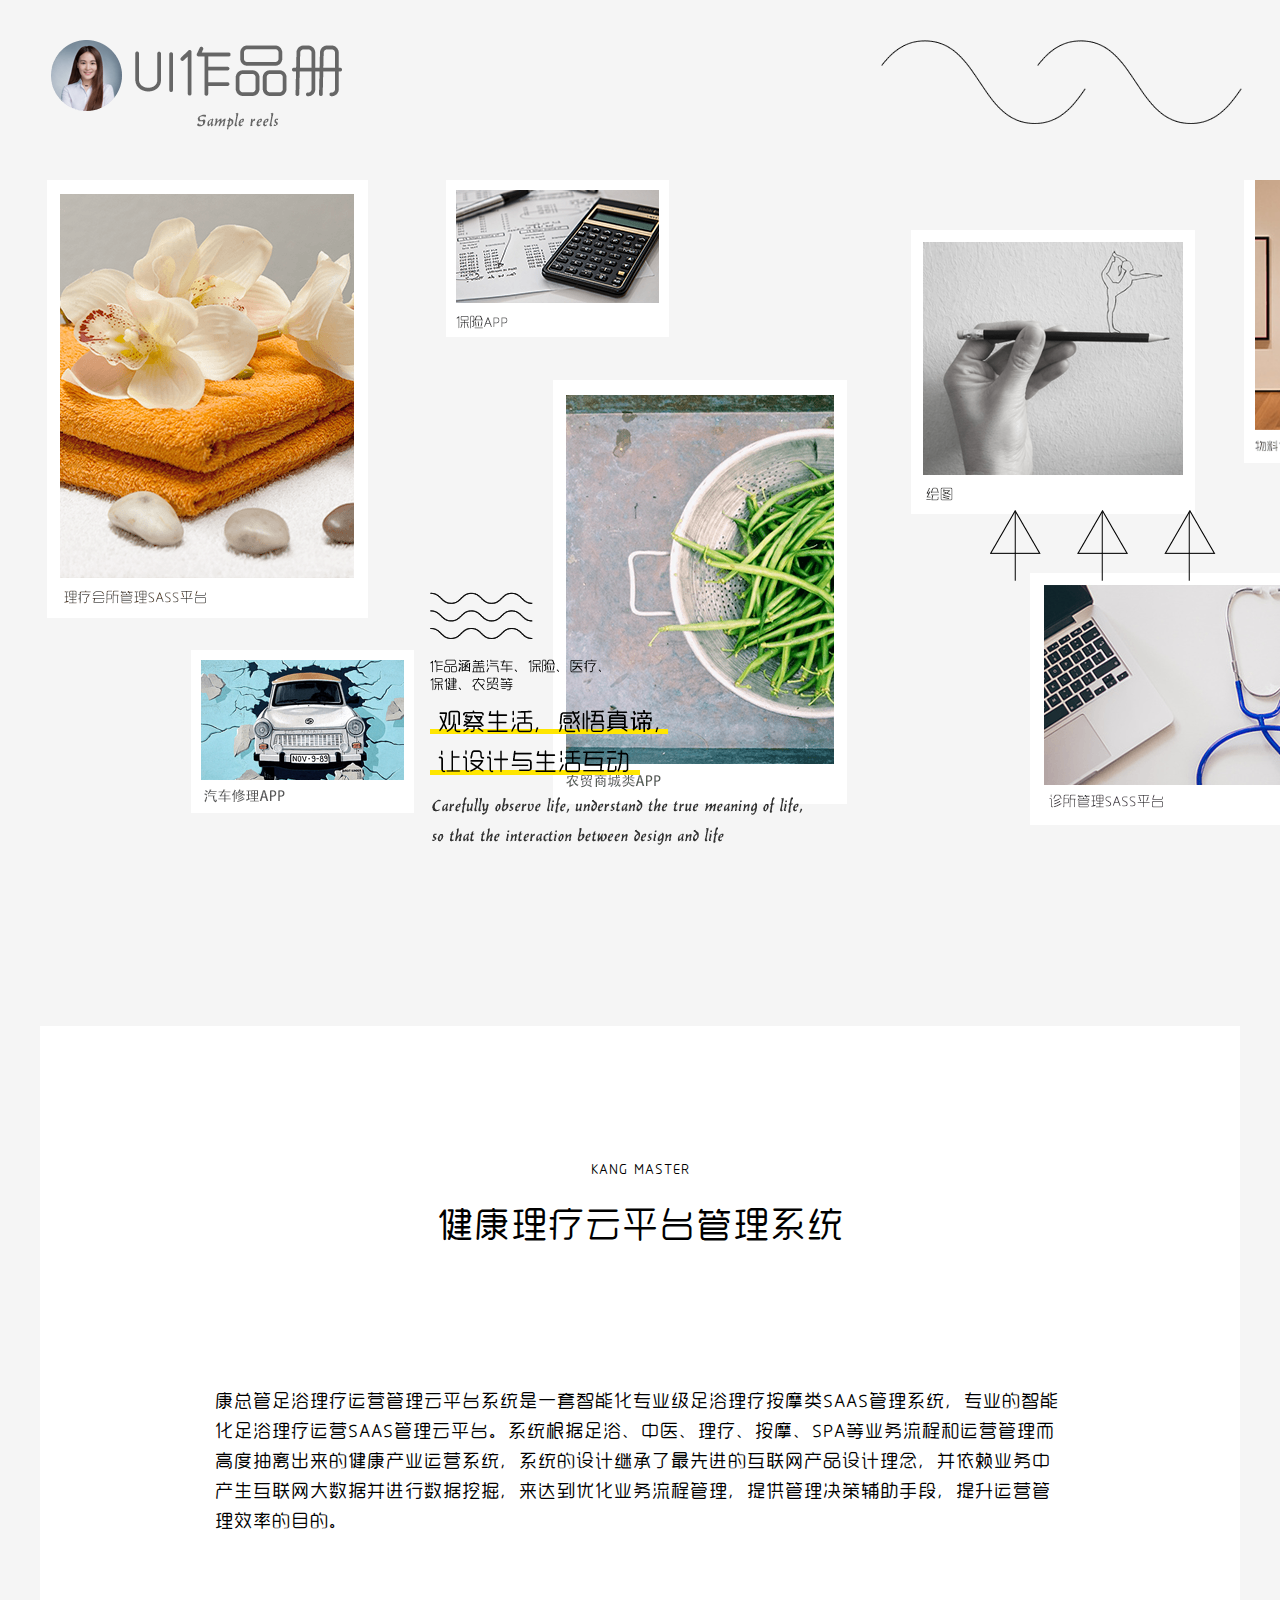
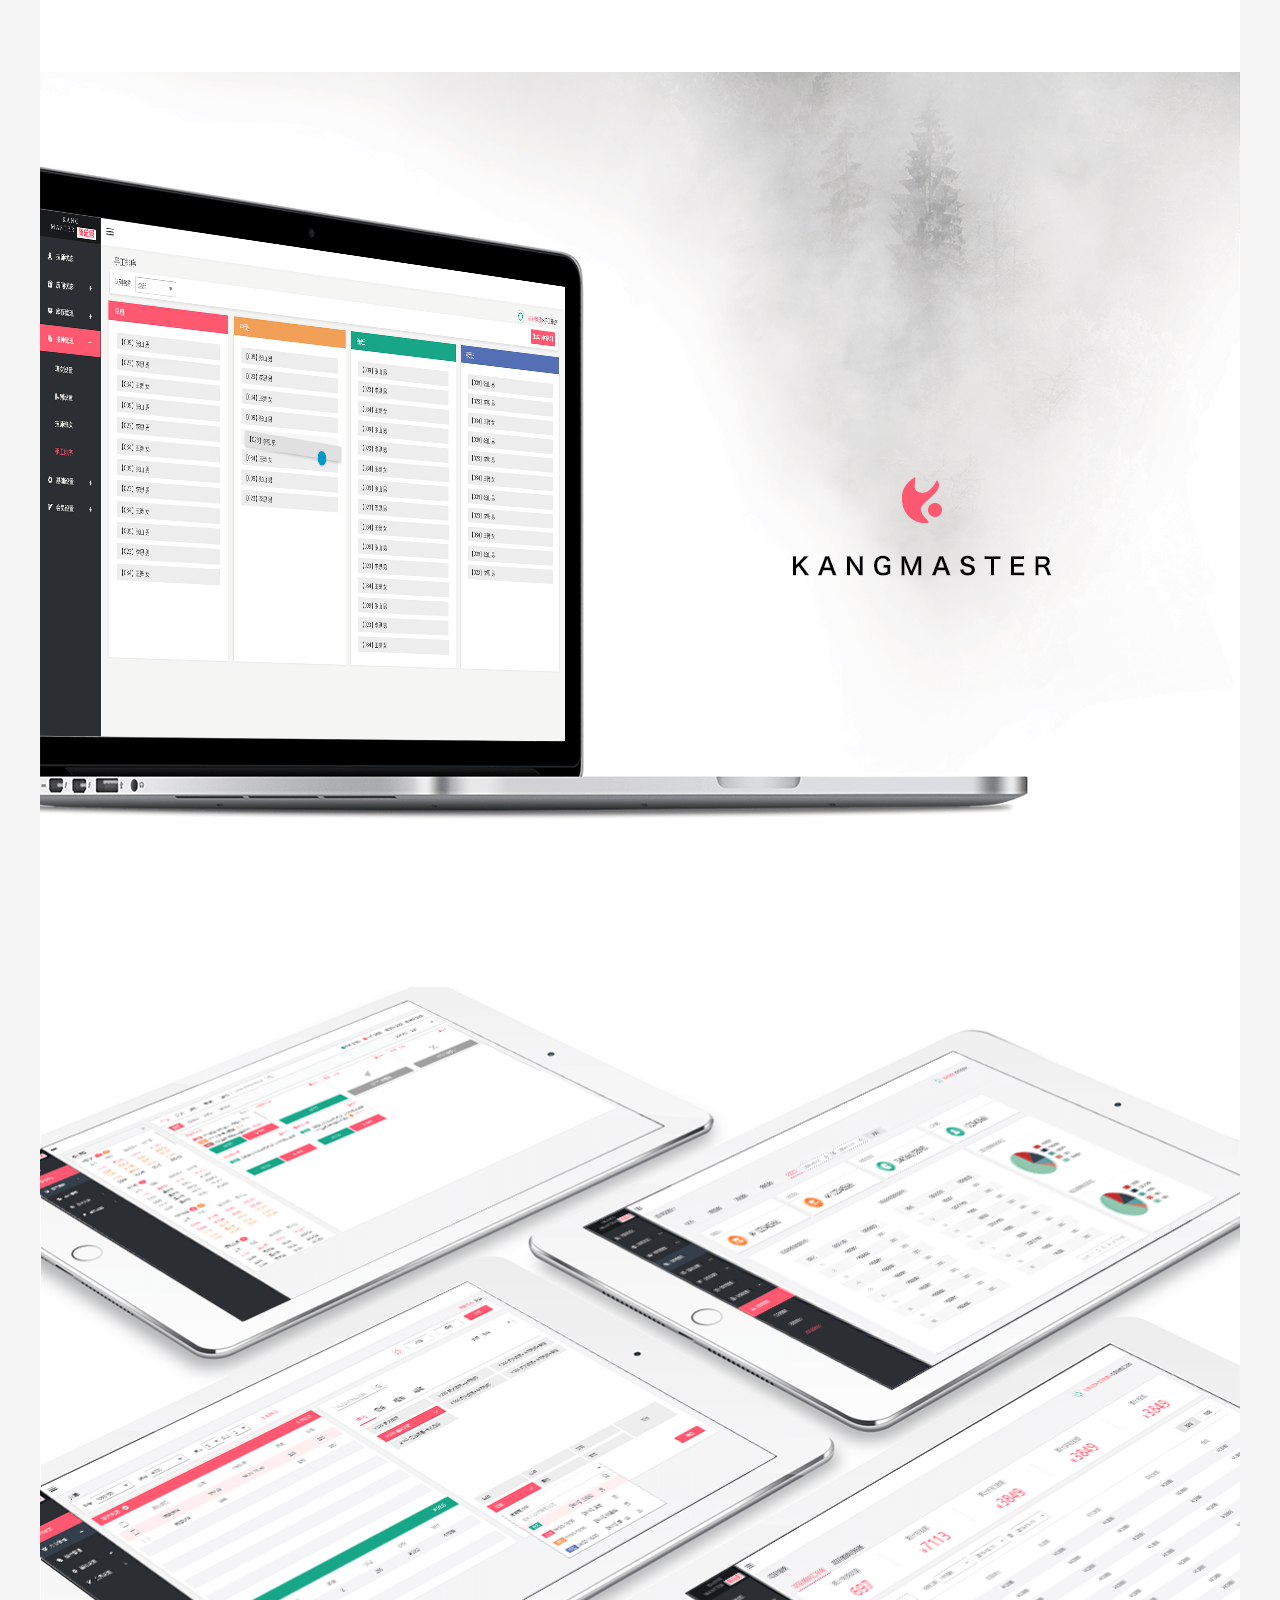
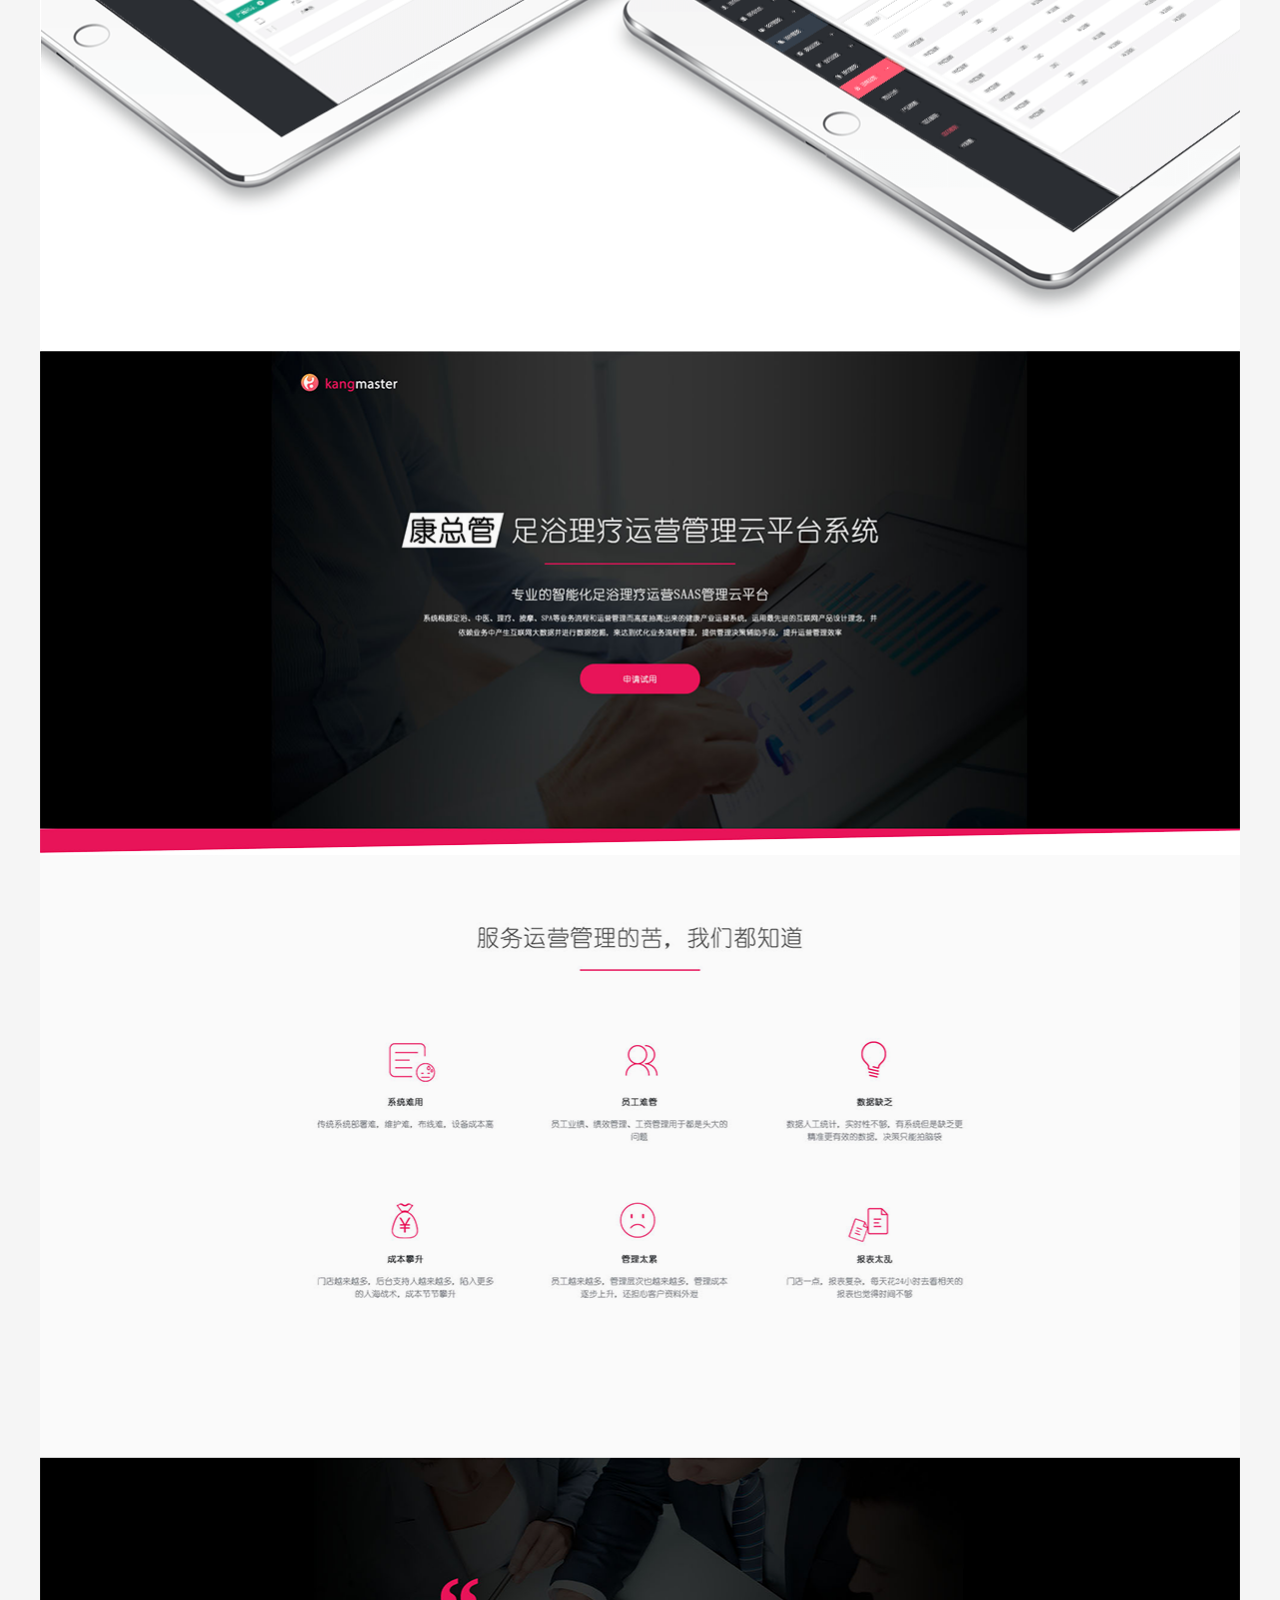
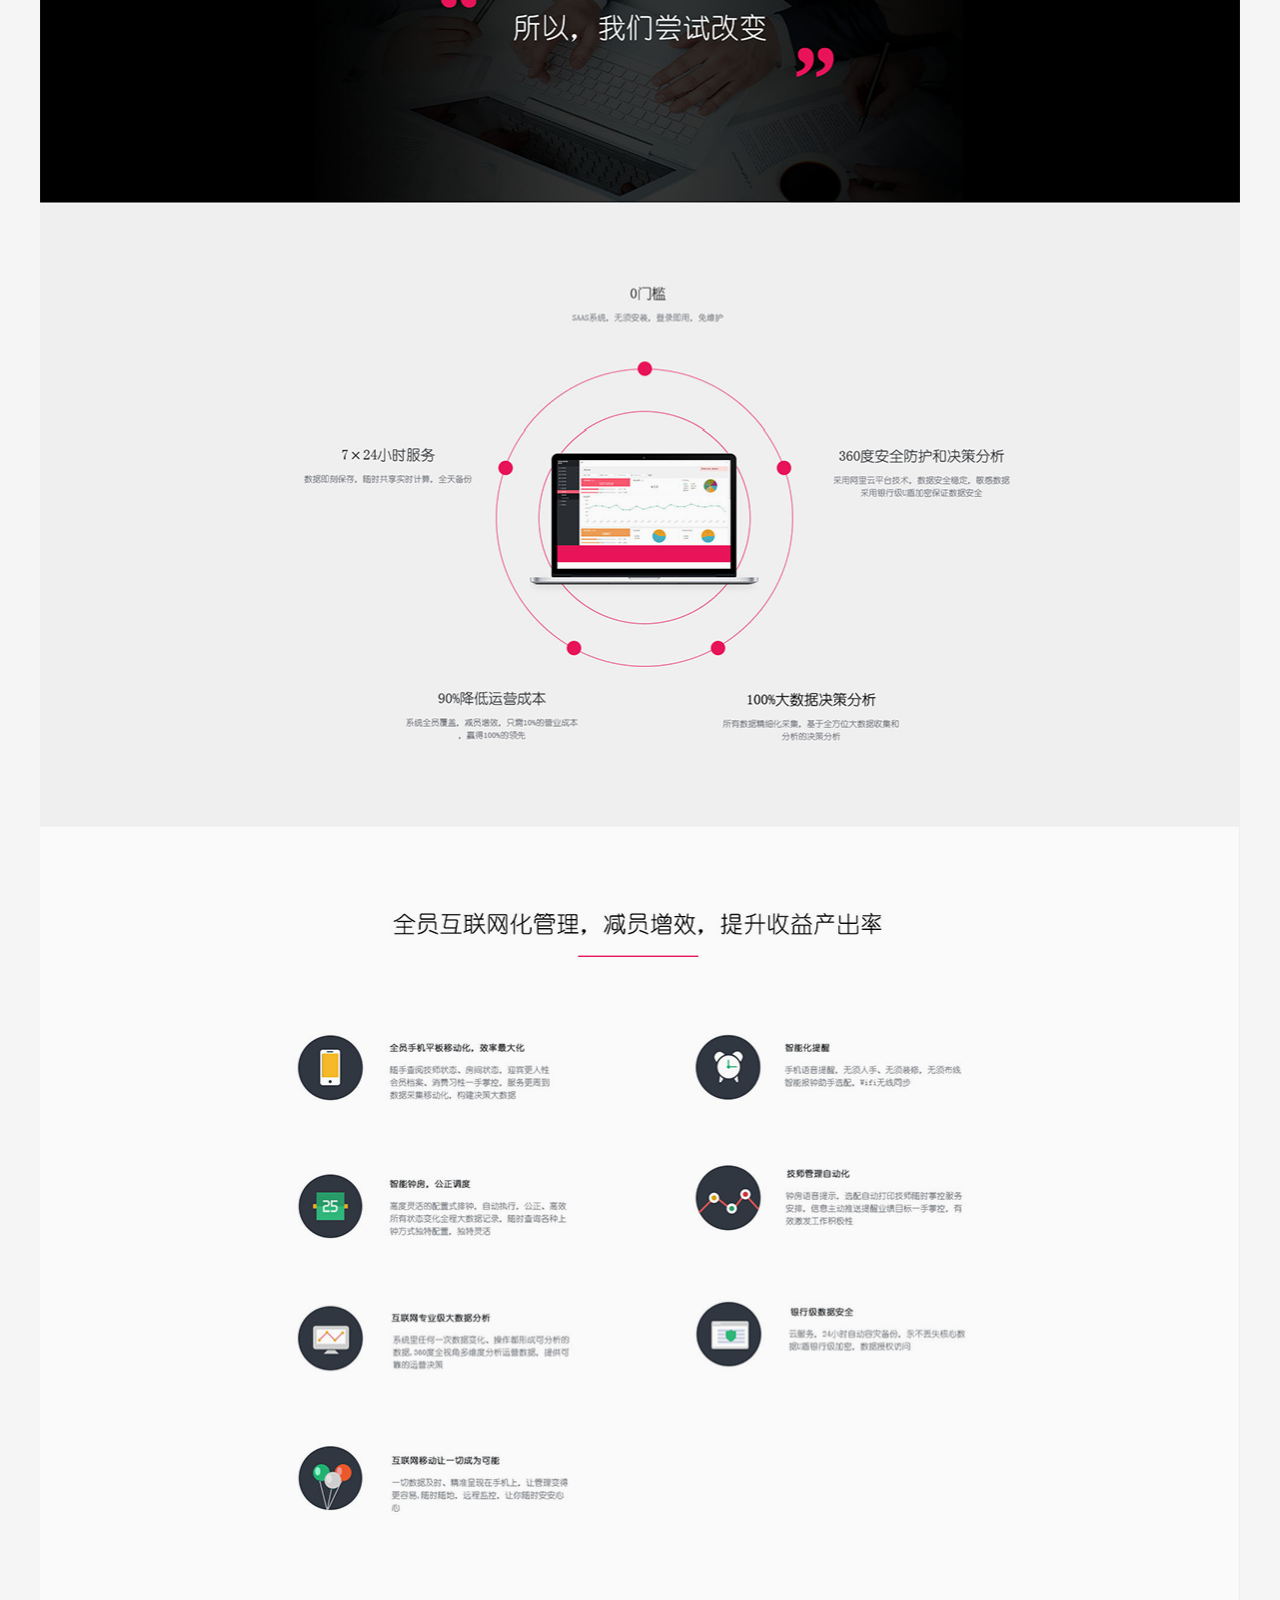
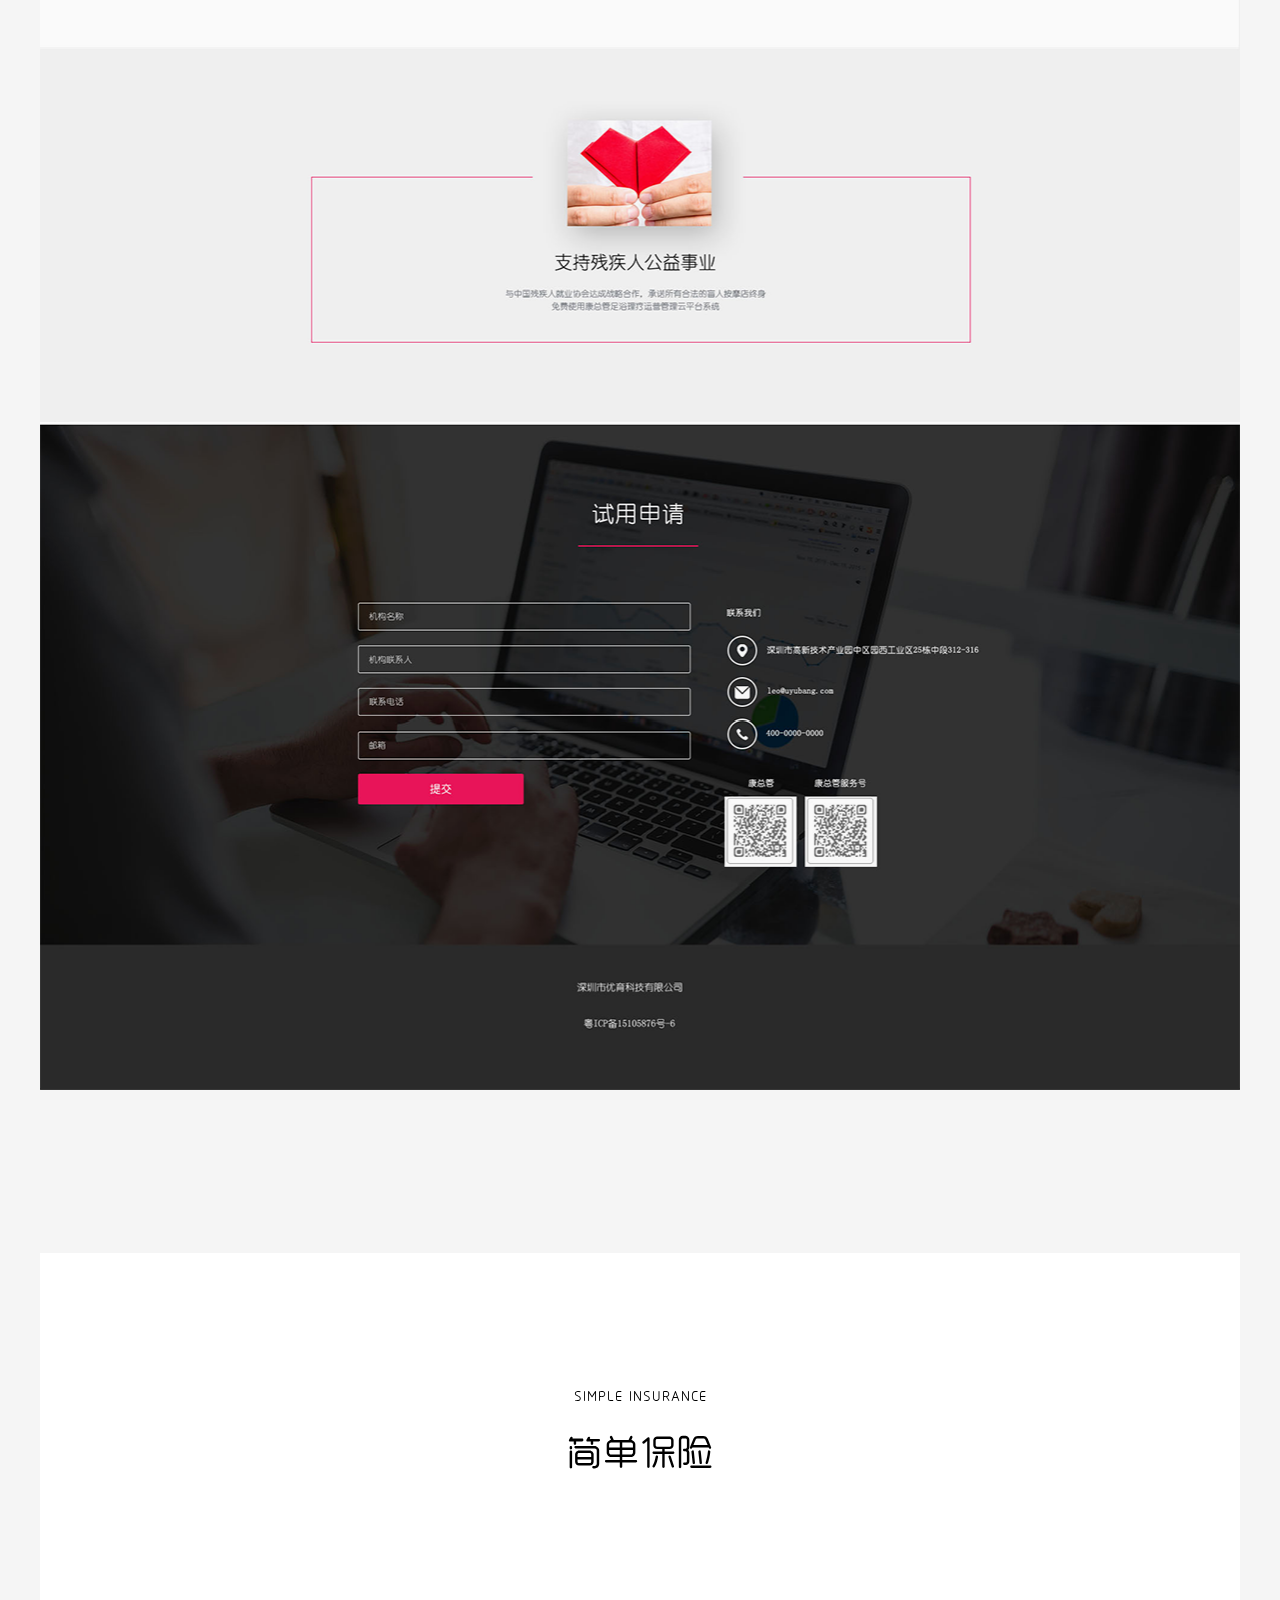
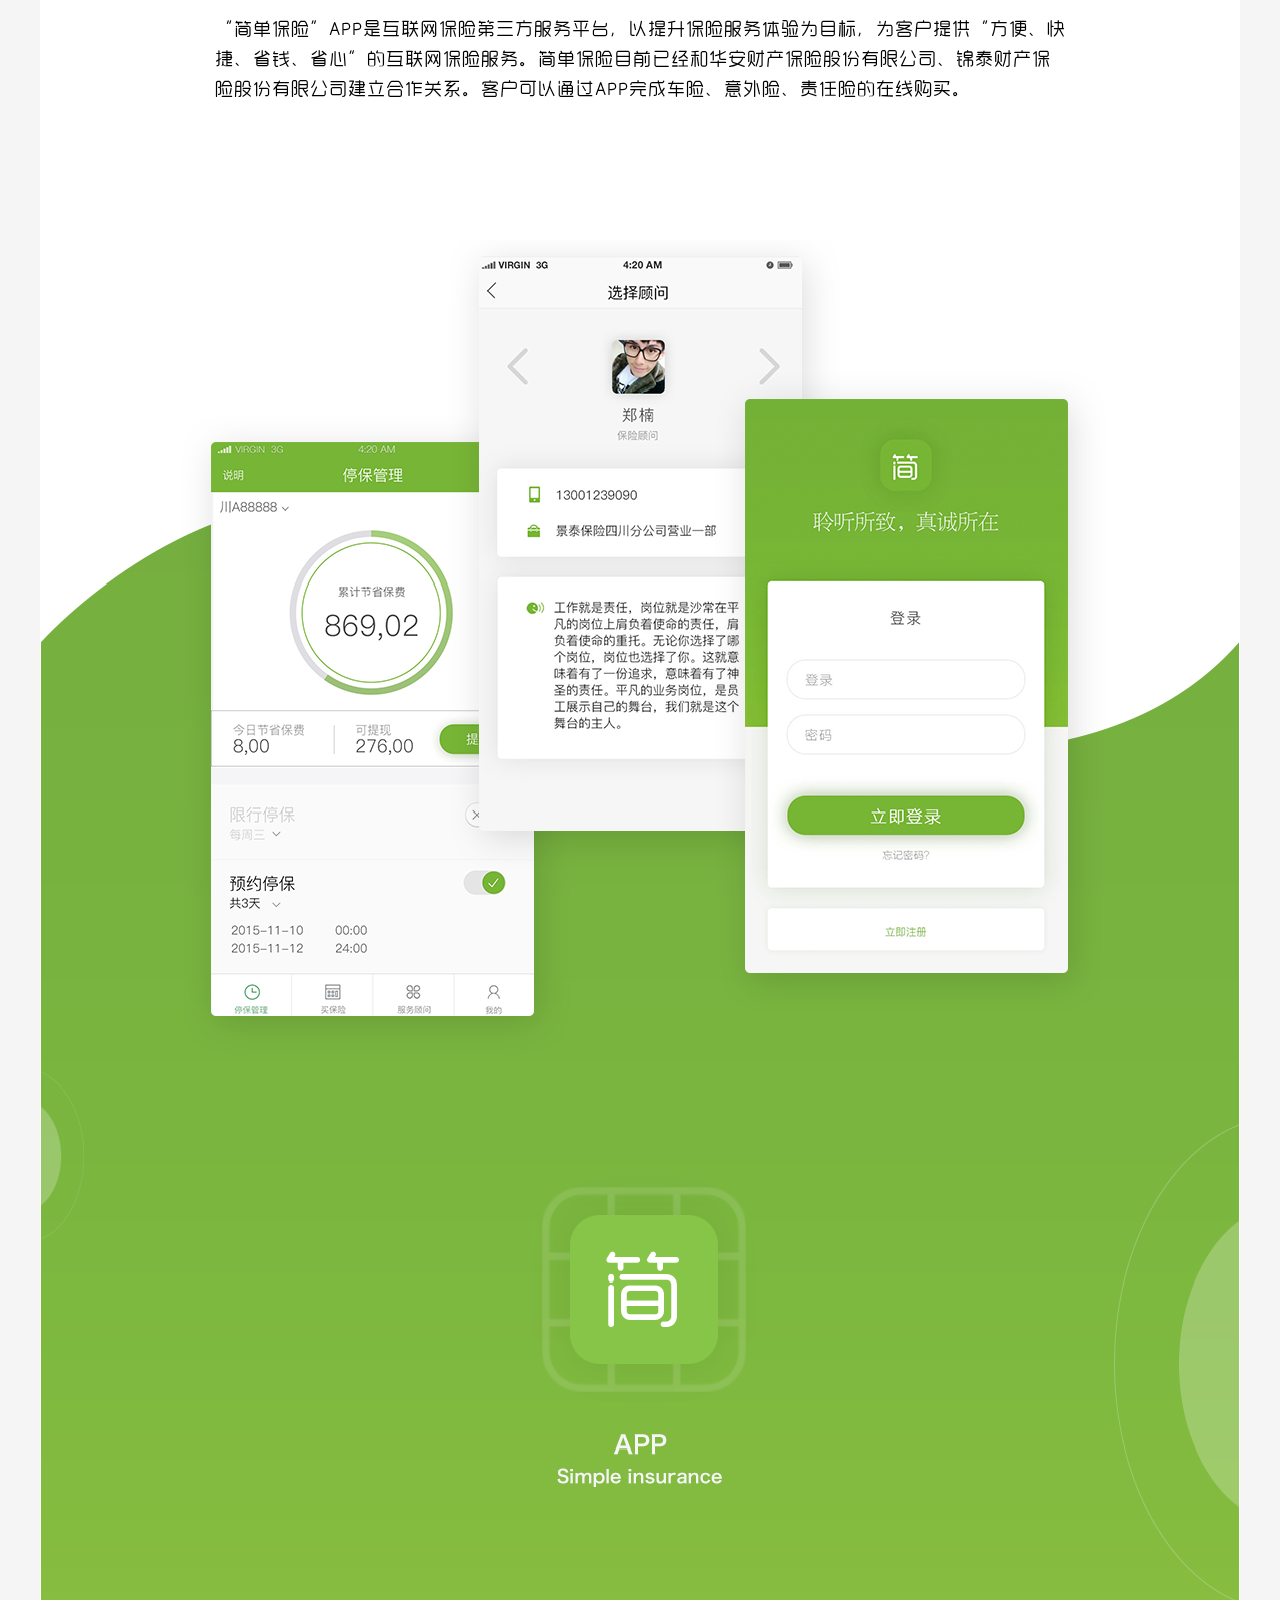
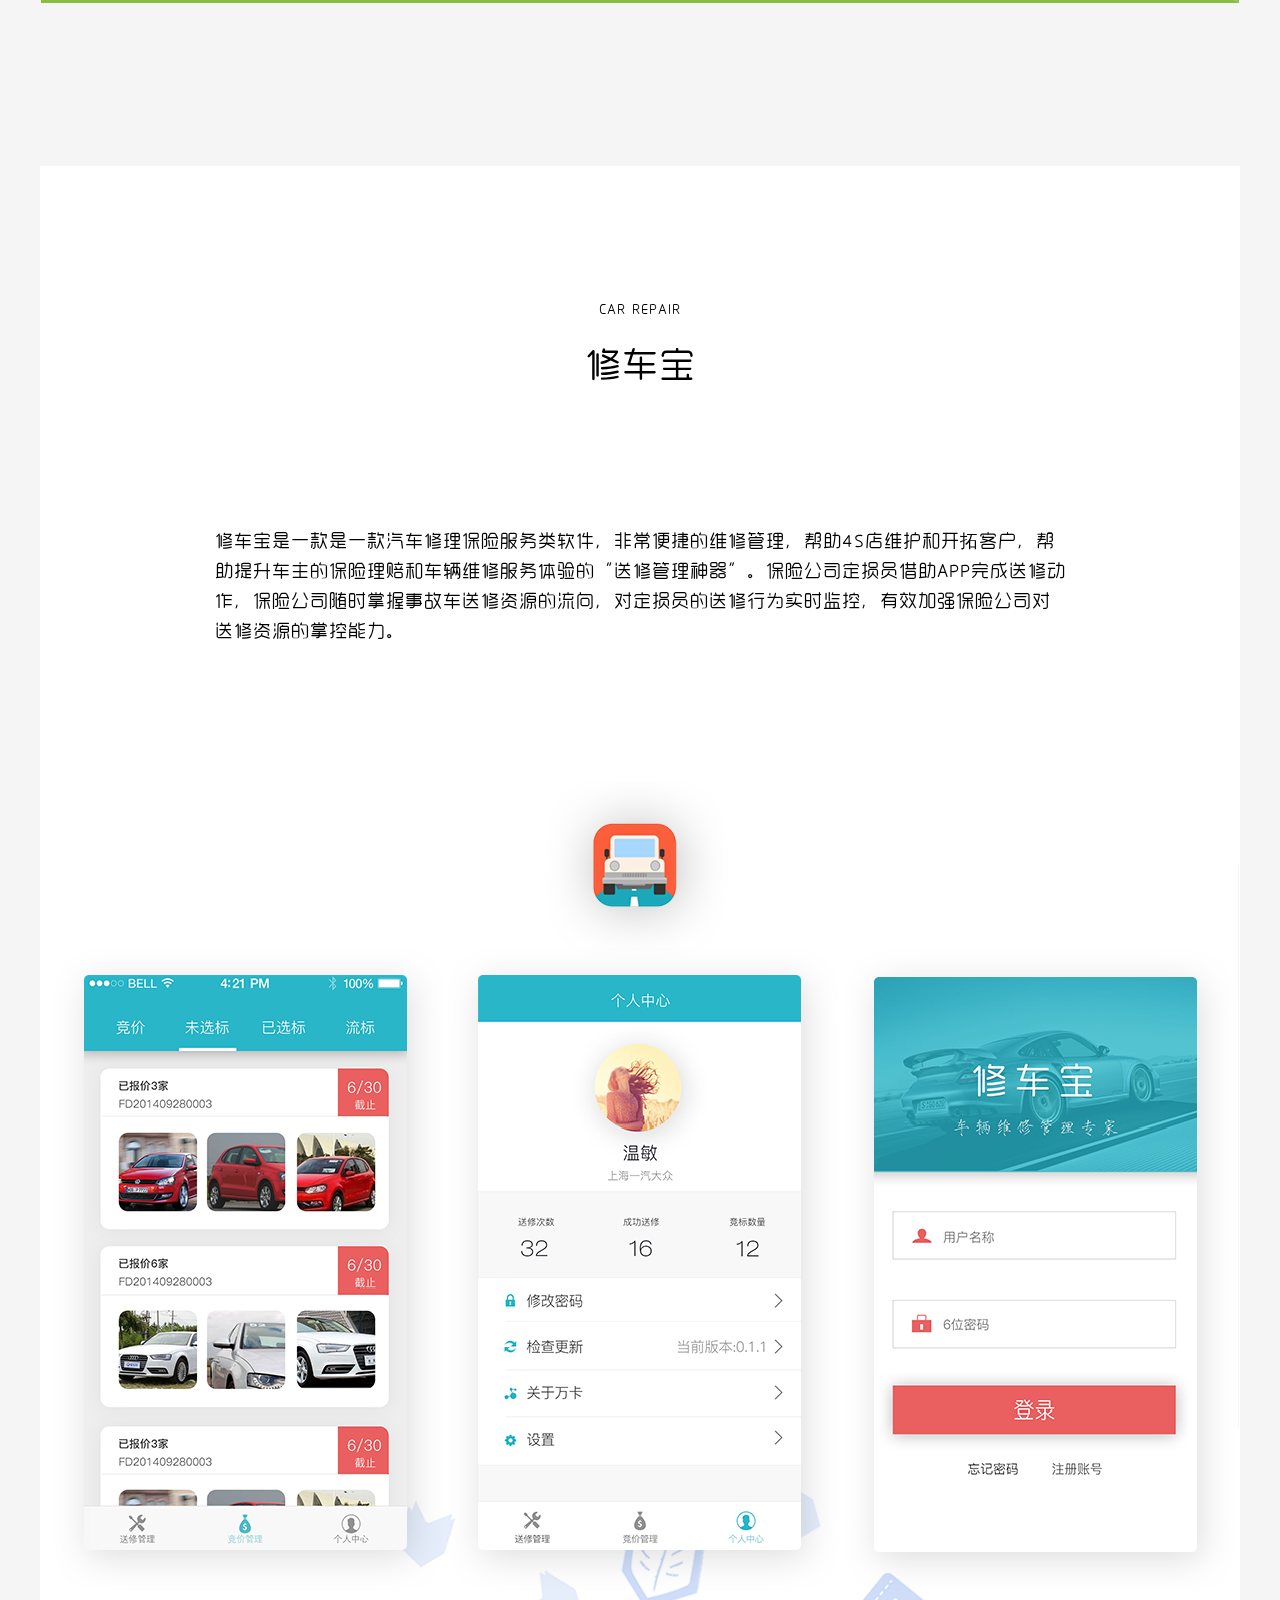
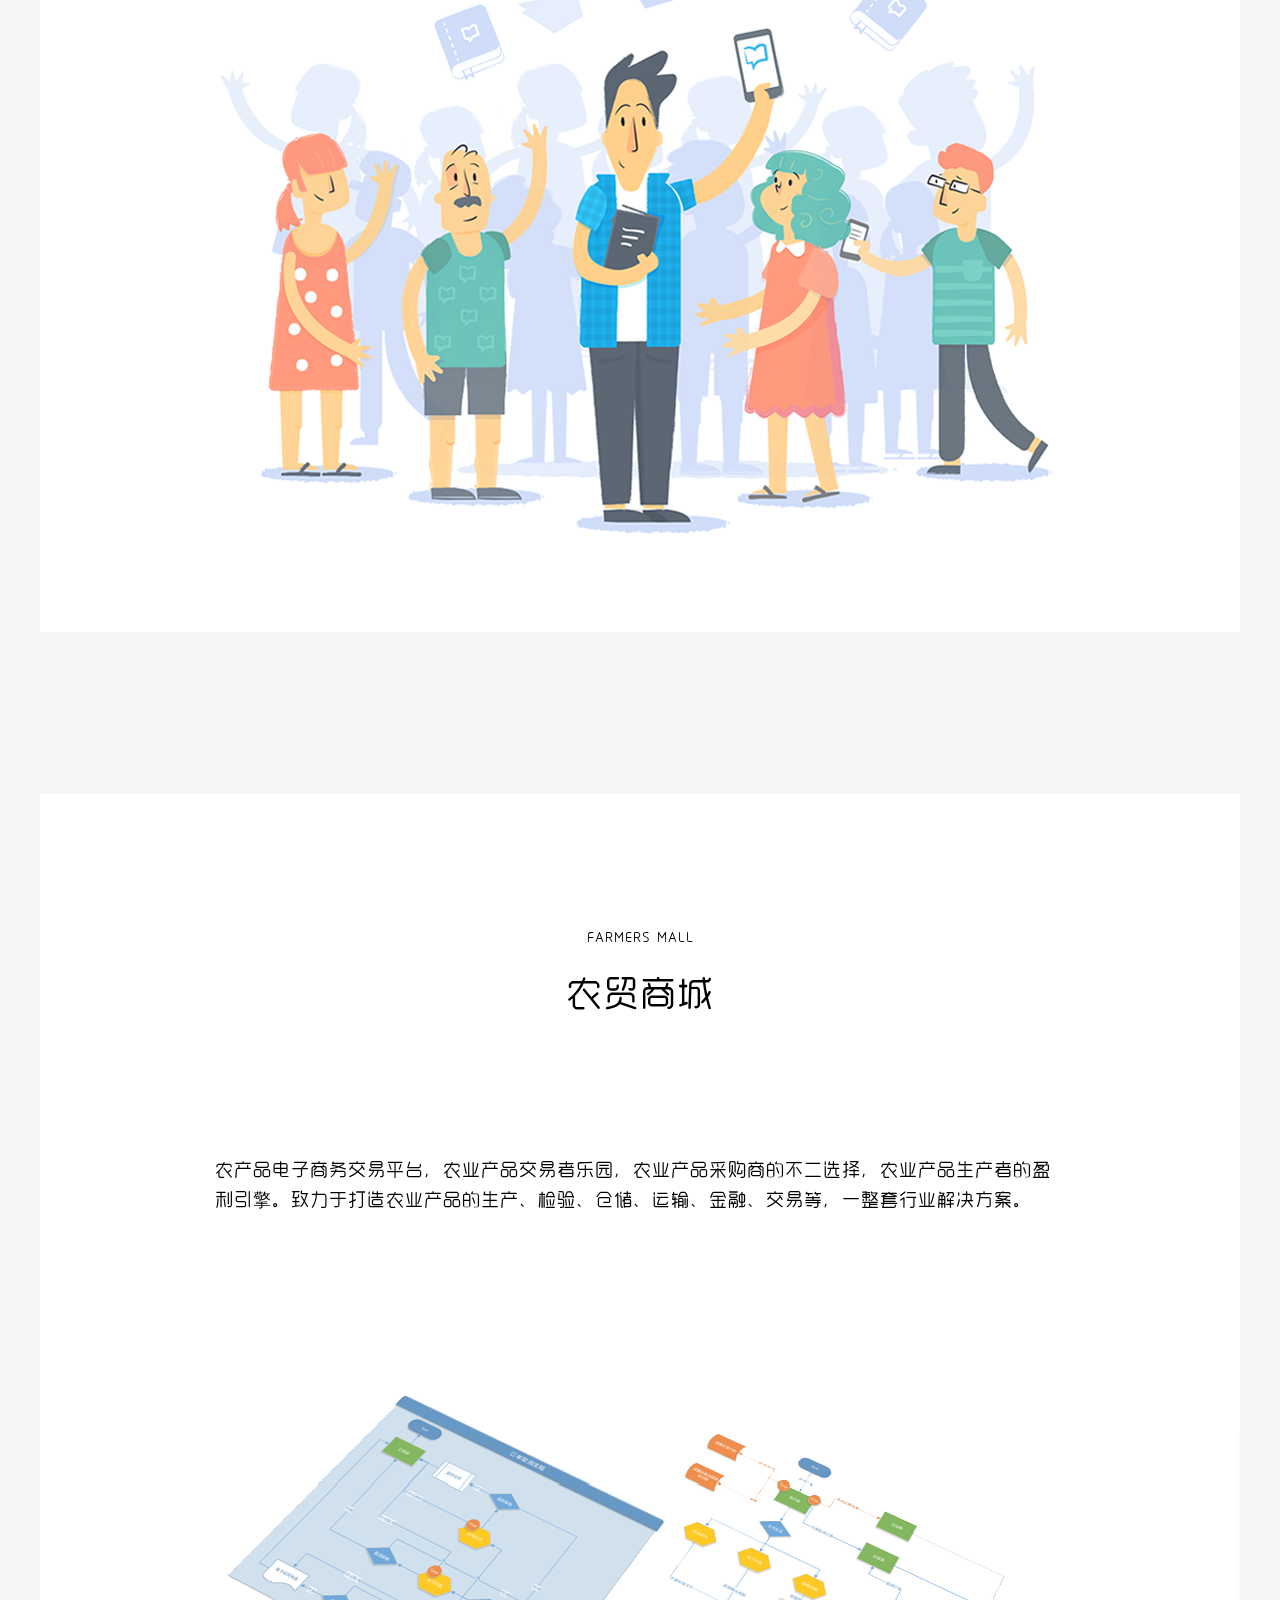
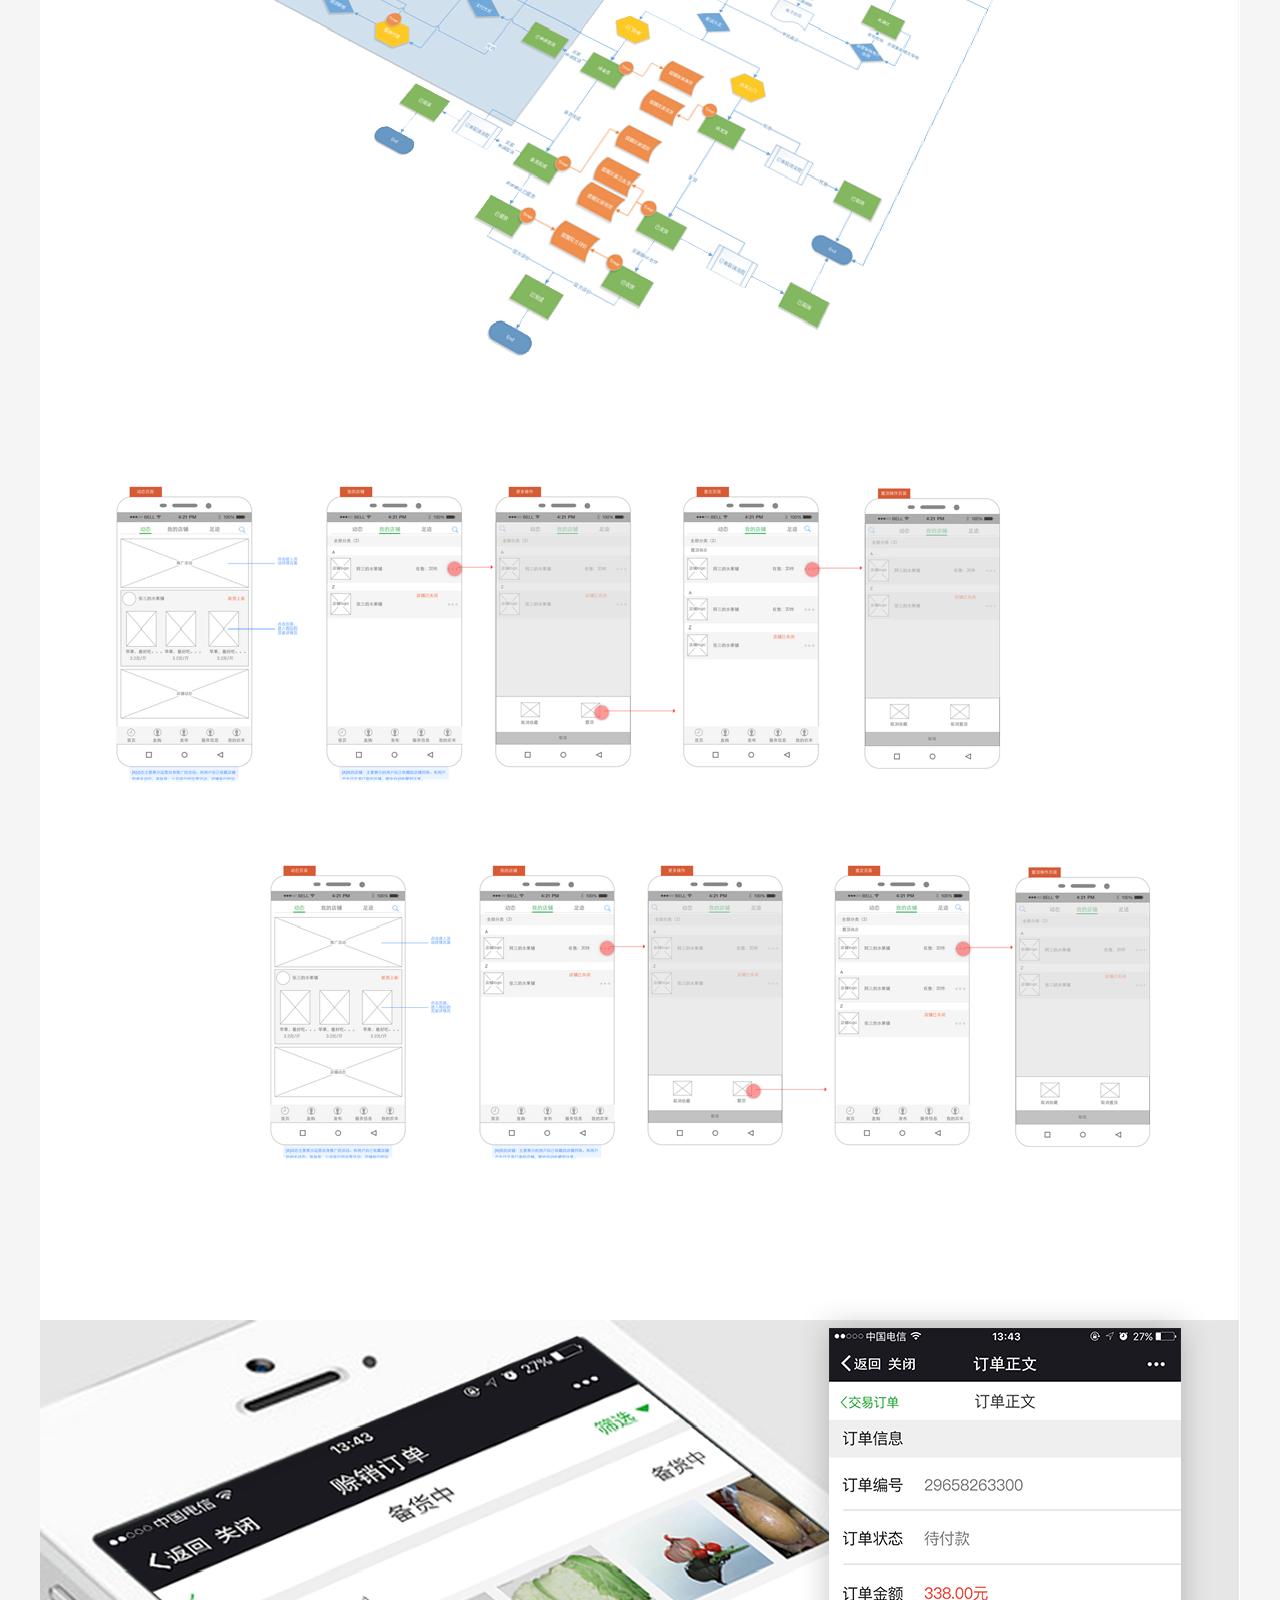
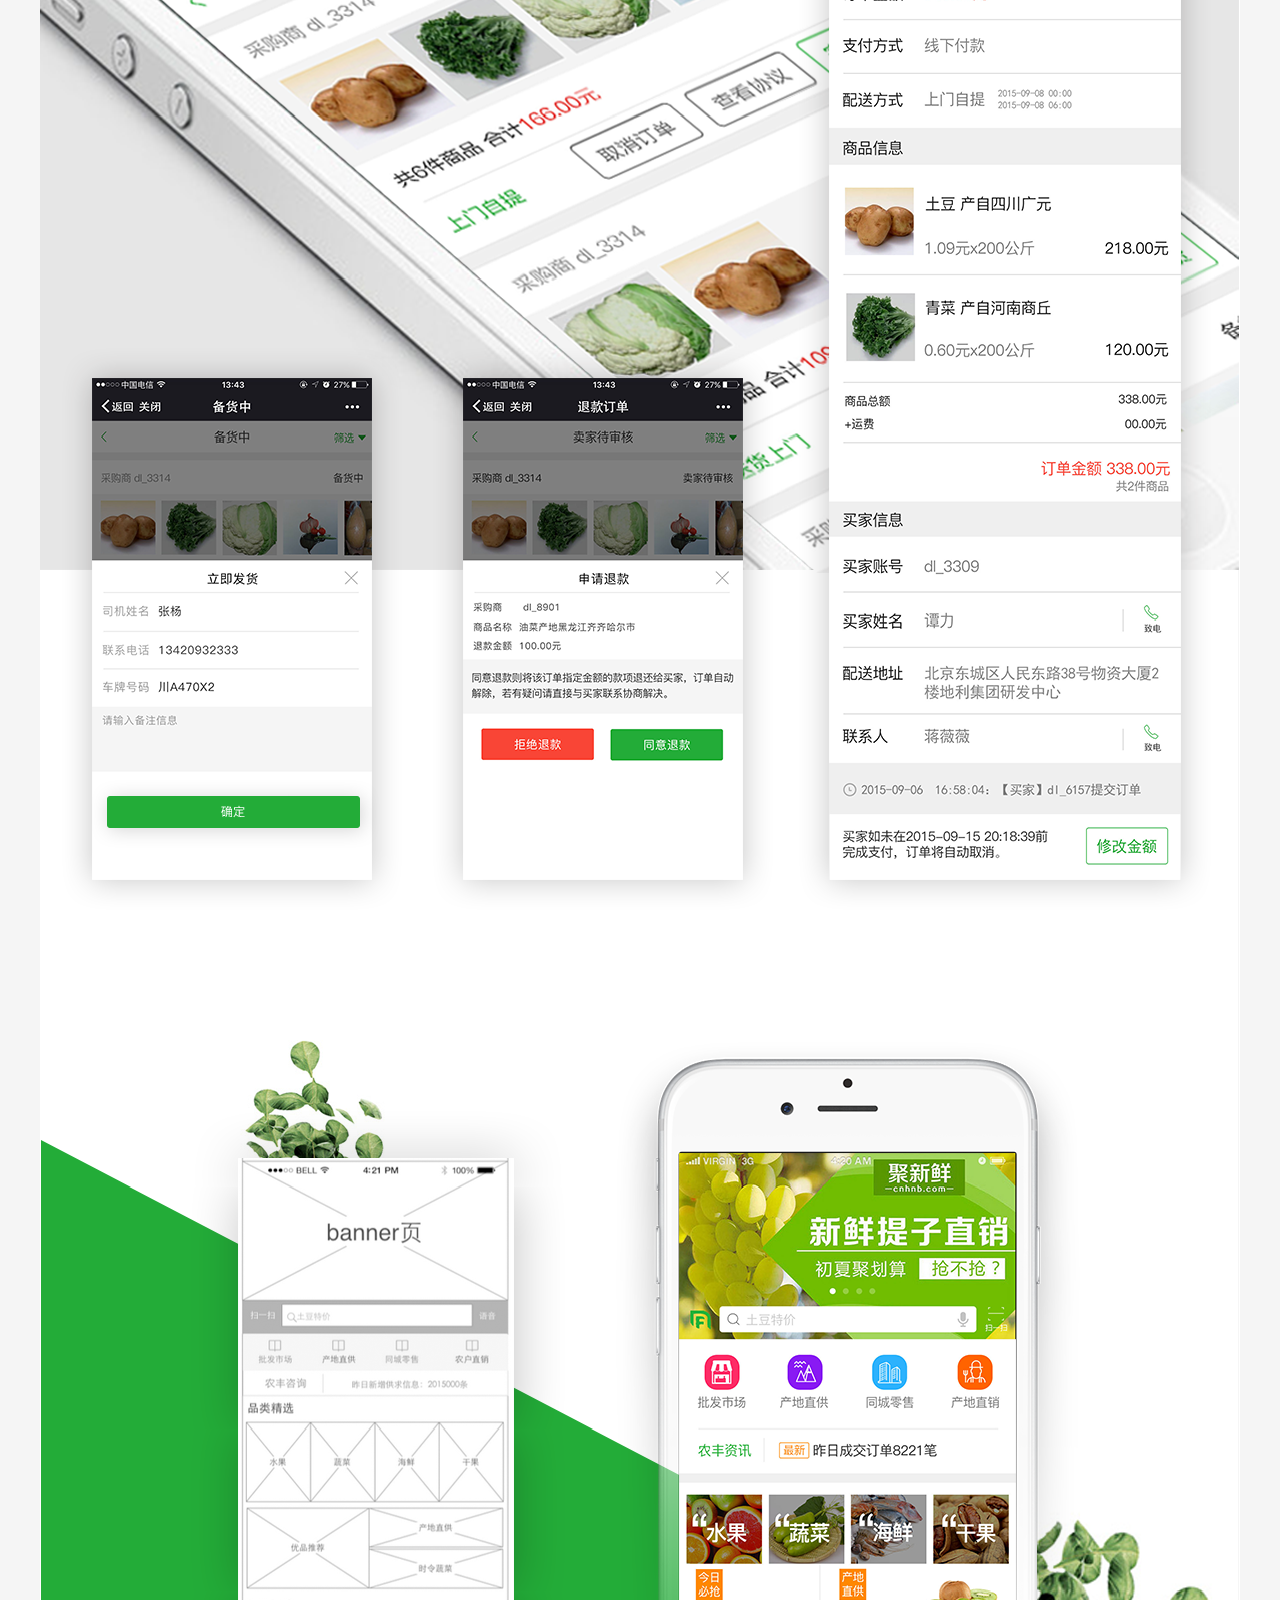
==== commit 1fba45e5: "user" ====
--- a/index.html
+++ b/index.html
@@ -230,7 +230,7 @@
     <div class="home-content">
         <div class="container">
             <div class="topContent">
-                <img src="images/usericon.png" alt="" class="userIcon">
+                <a href="#block--me"><img src="images/usericon.png" alt="" class="userIcon"></a>
                 <img src="images/logo.png" alt="" class="logotext">
                 <img src="images/bg_obj1.png" alt="" class="rightPic">
             </div>
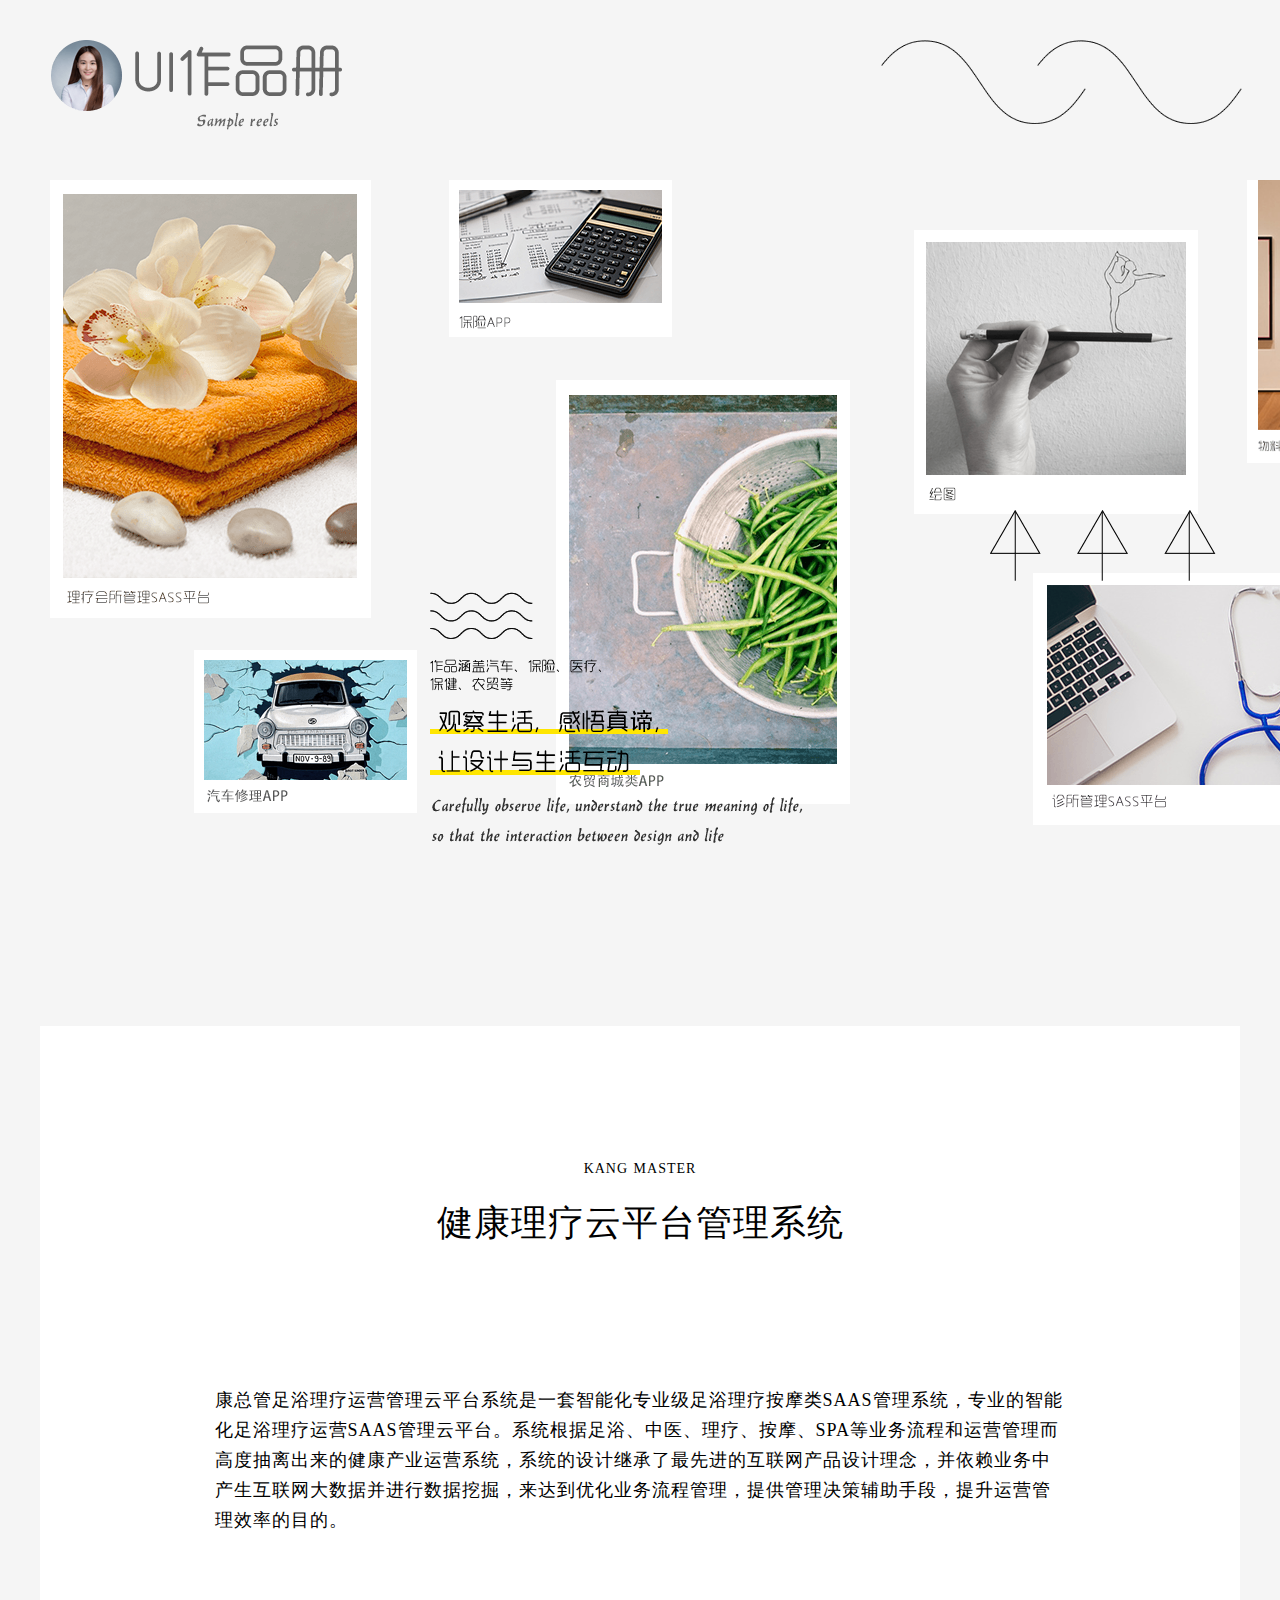
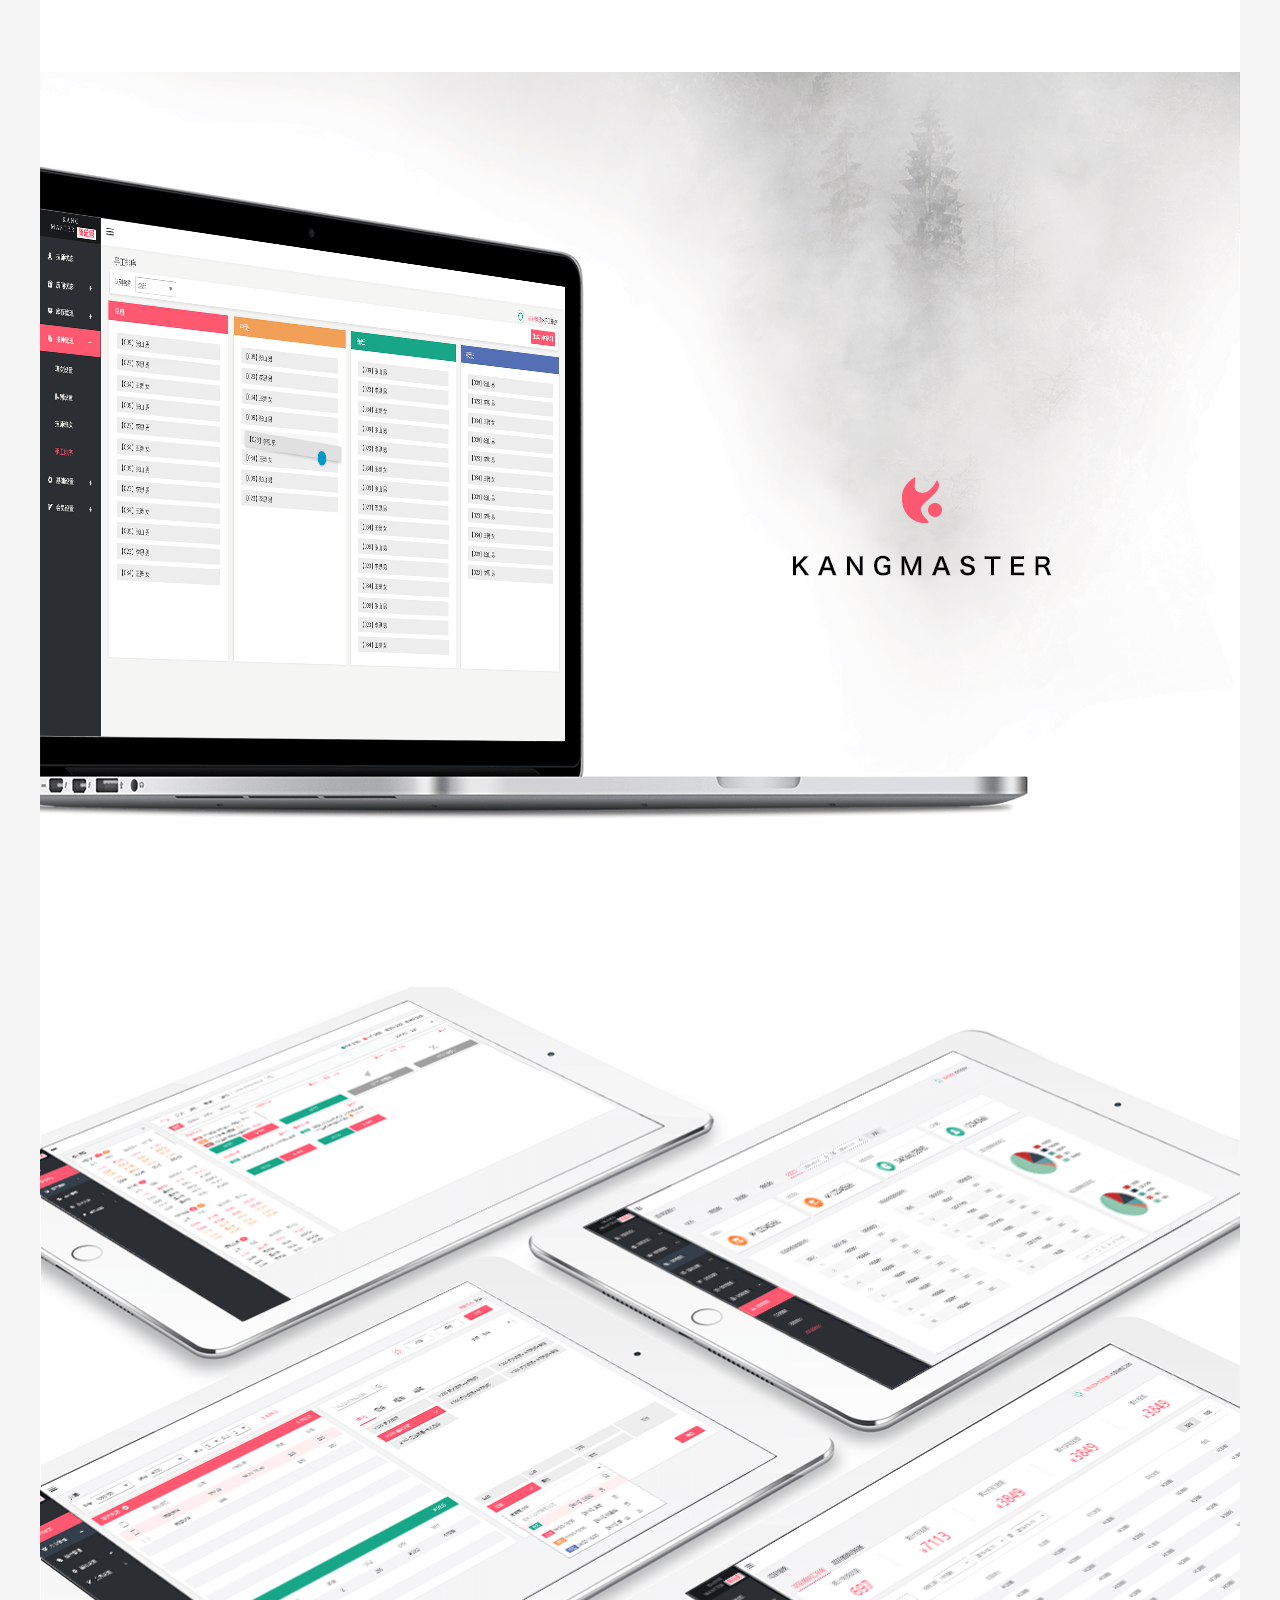
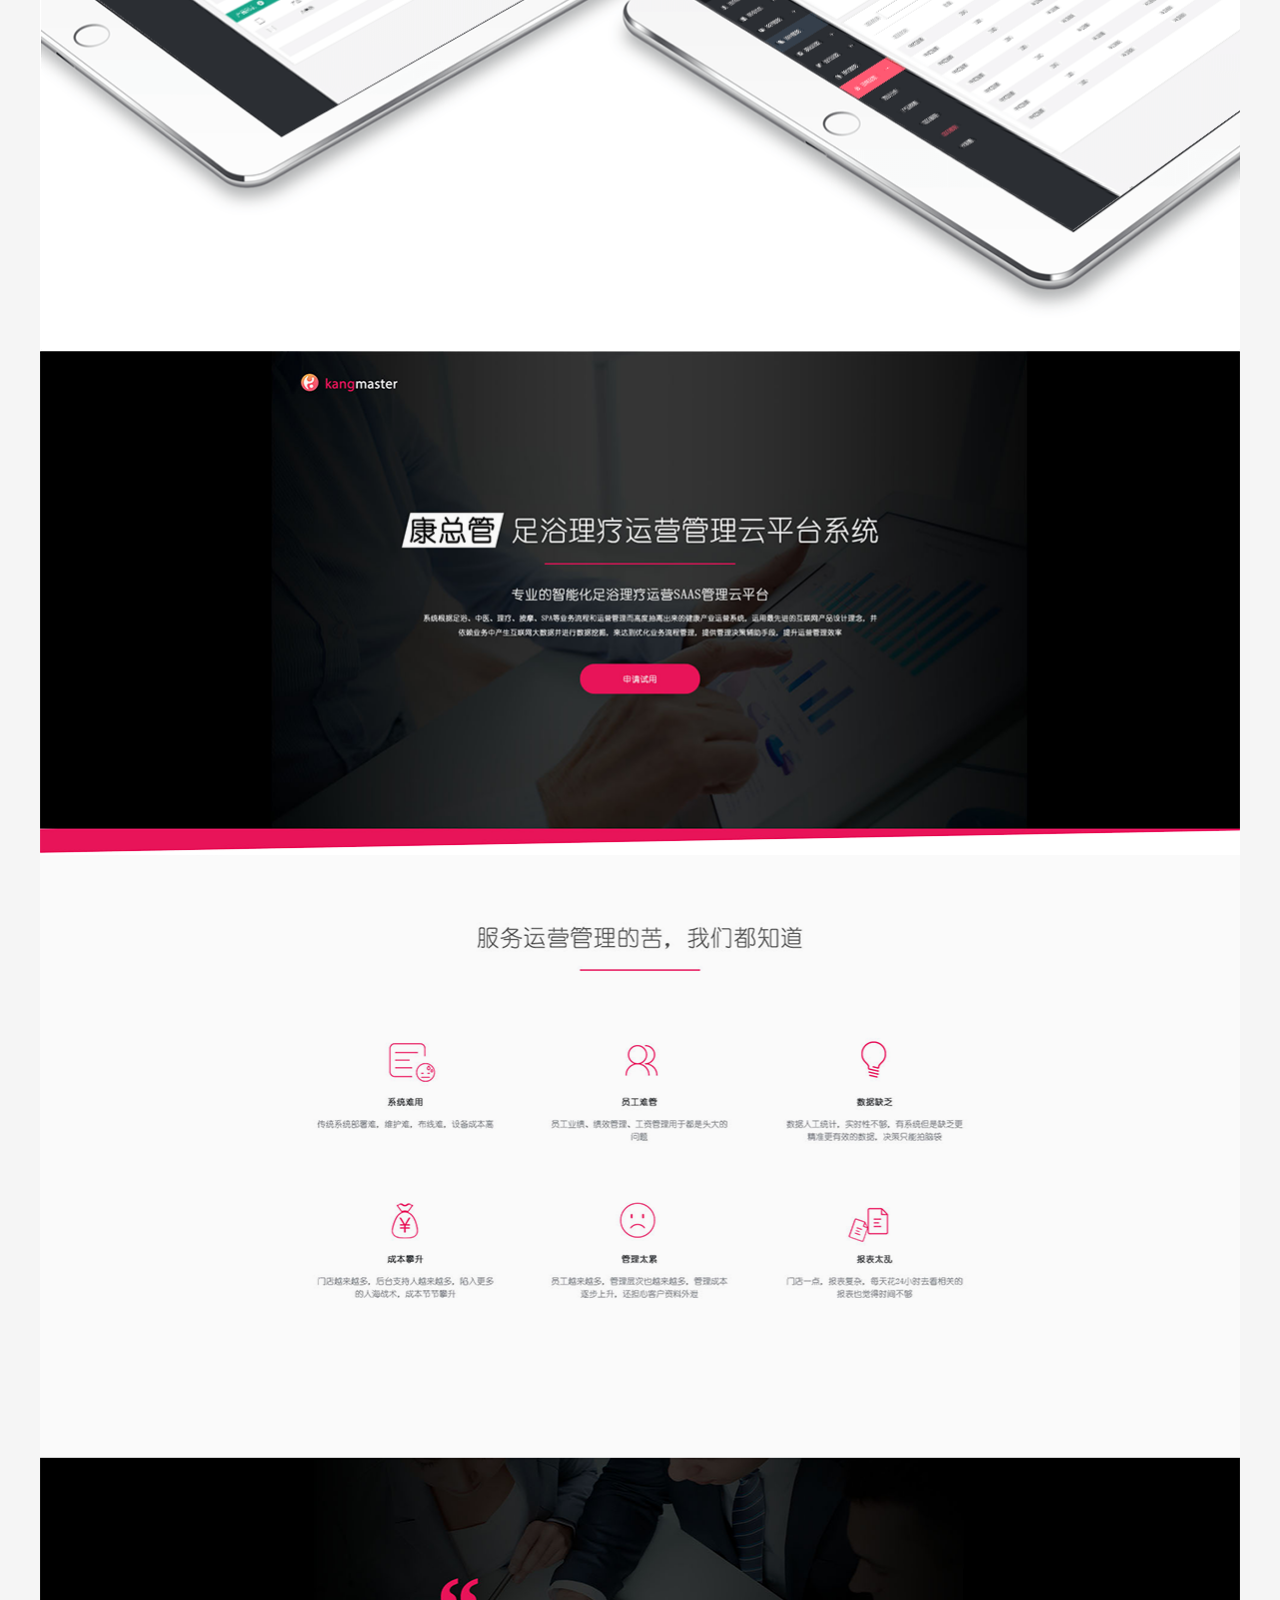
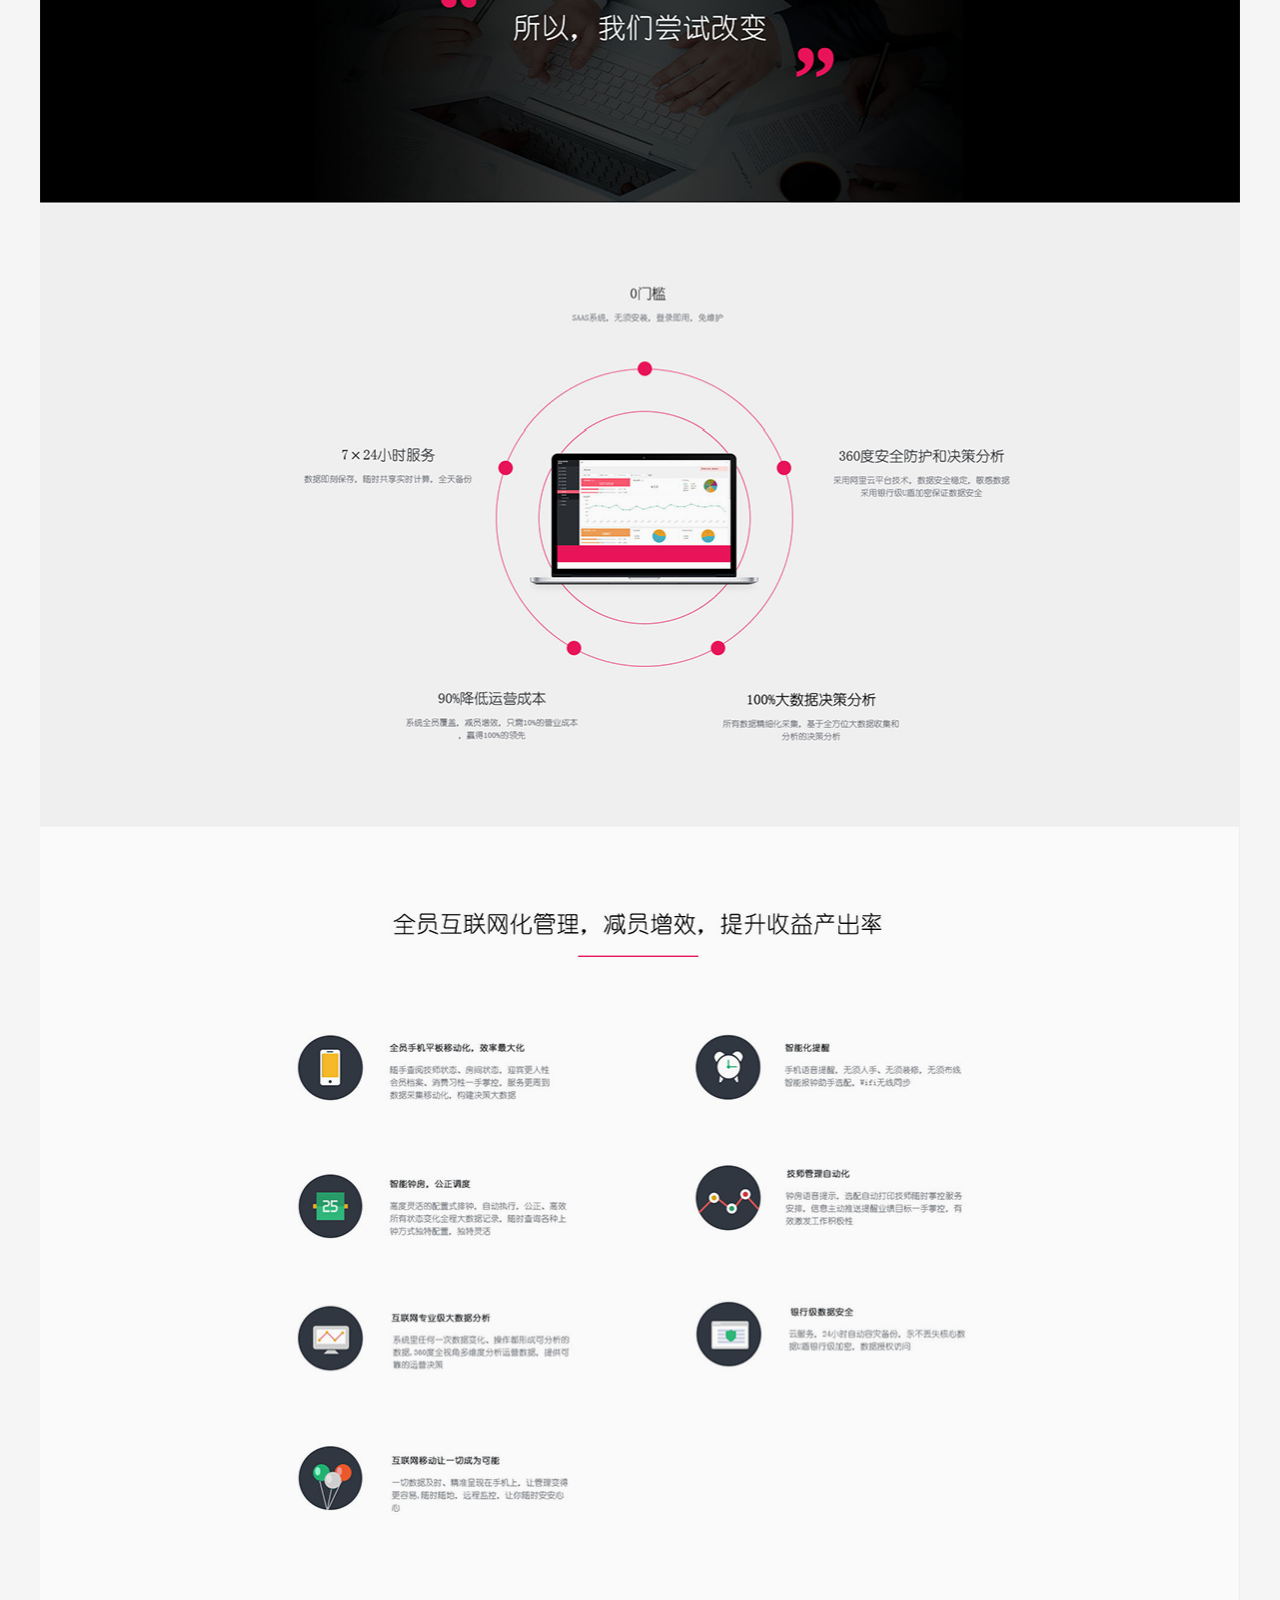
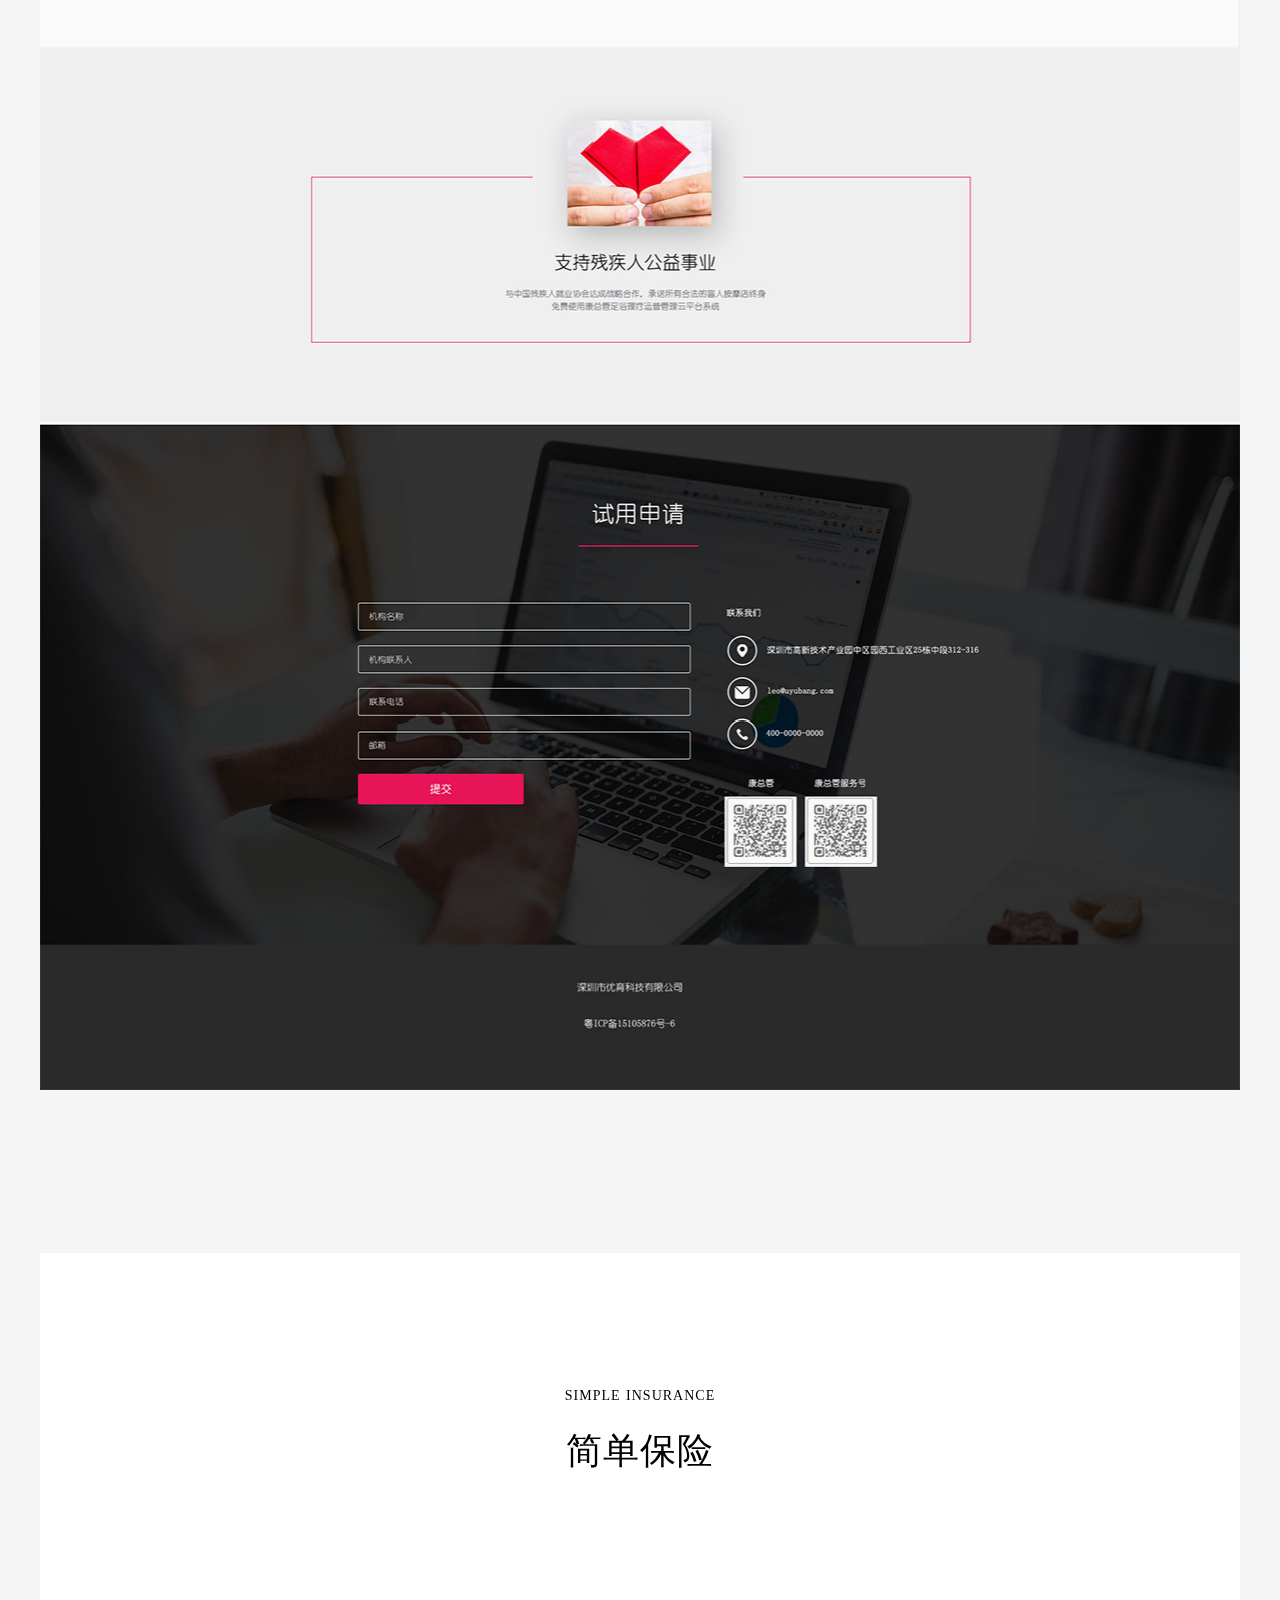
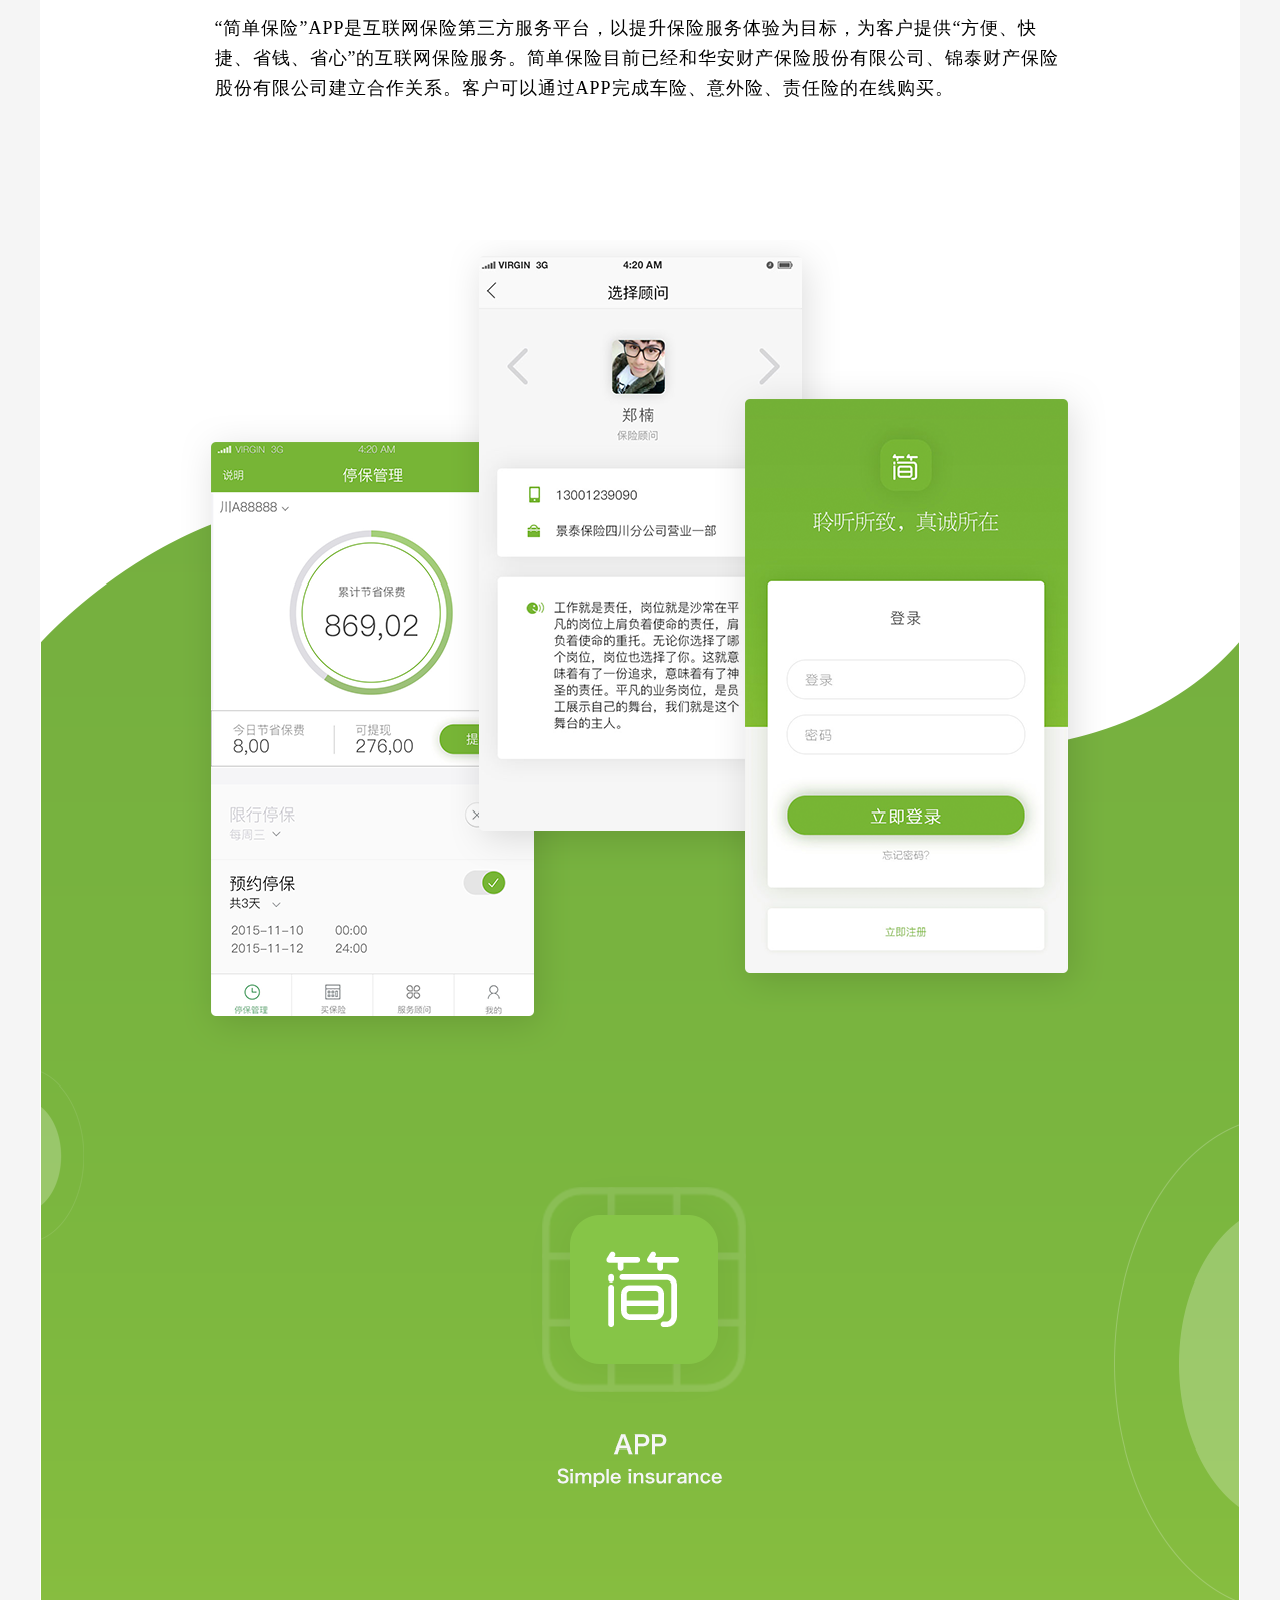
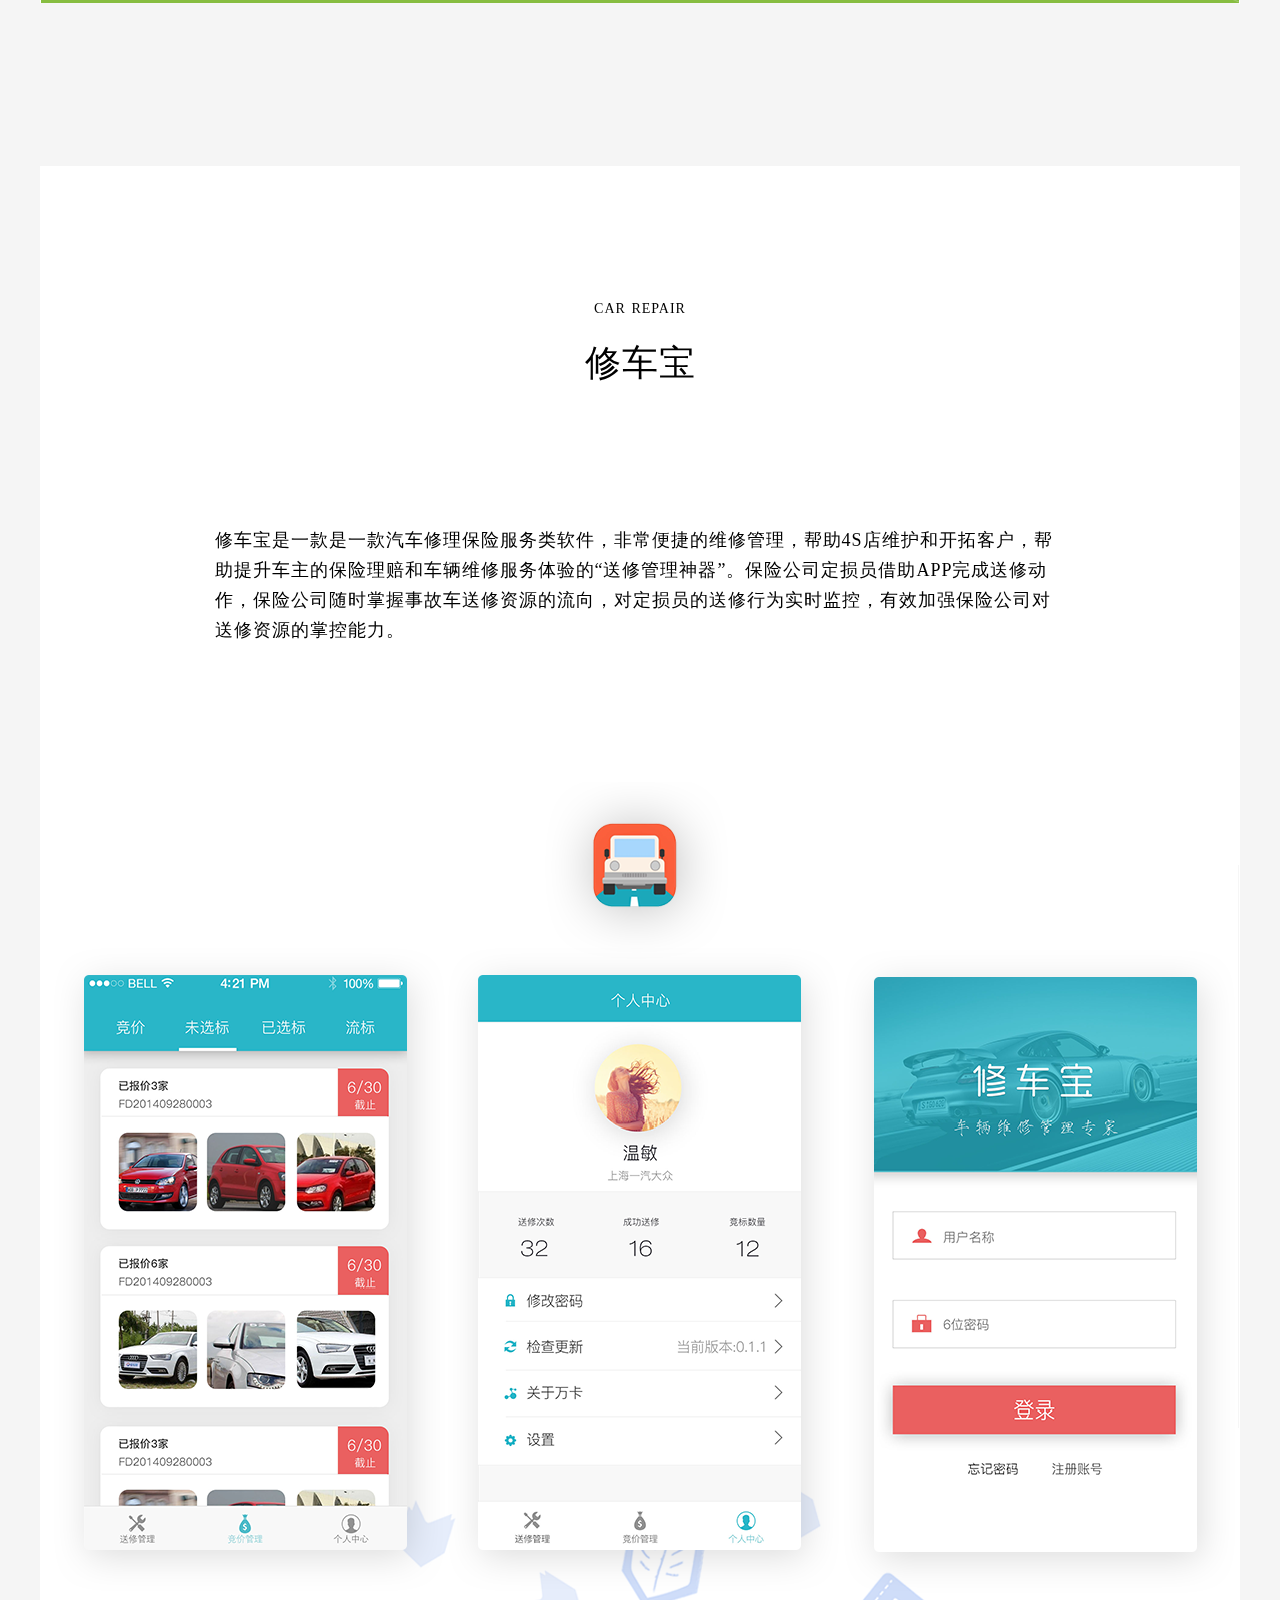
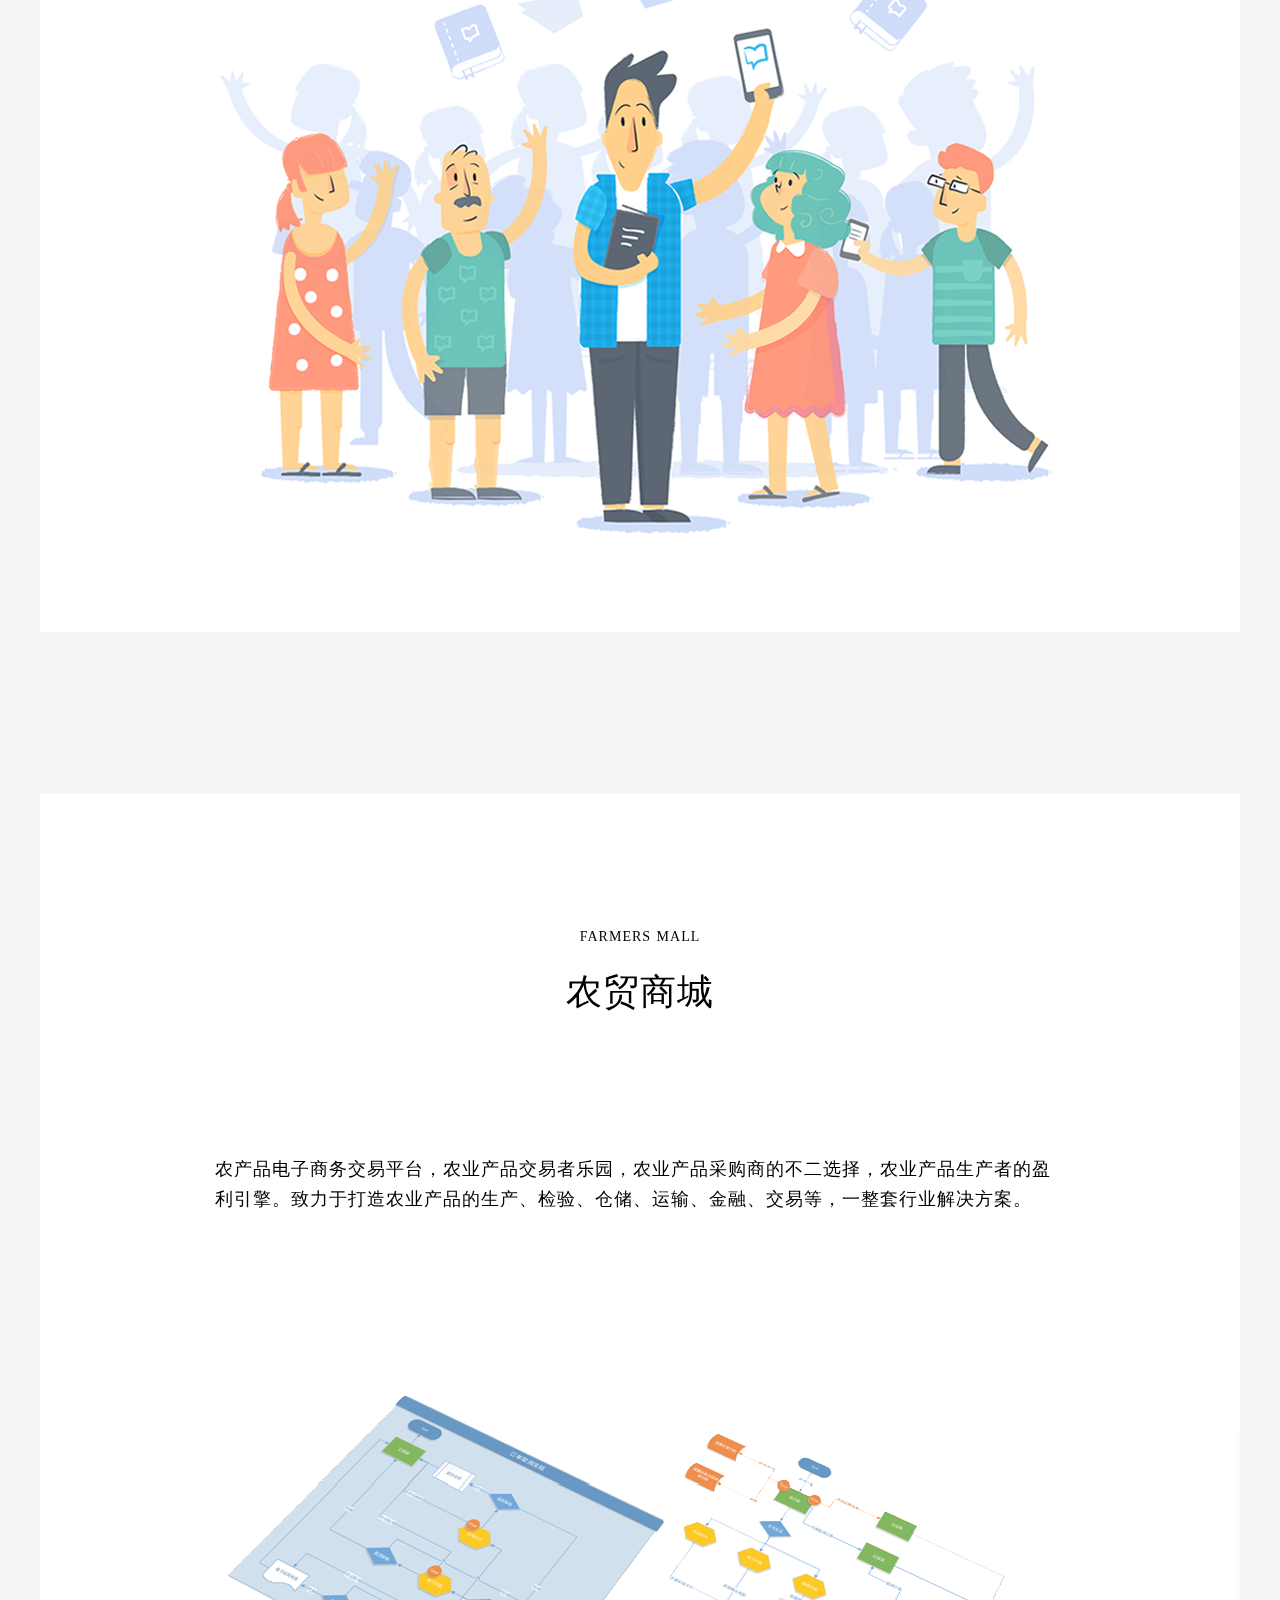
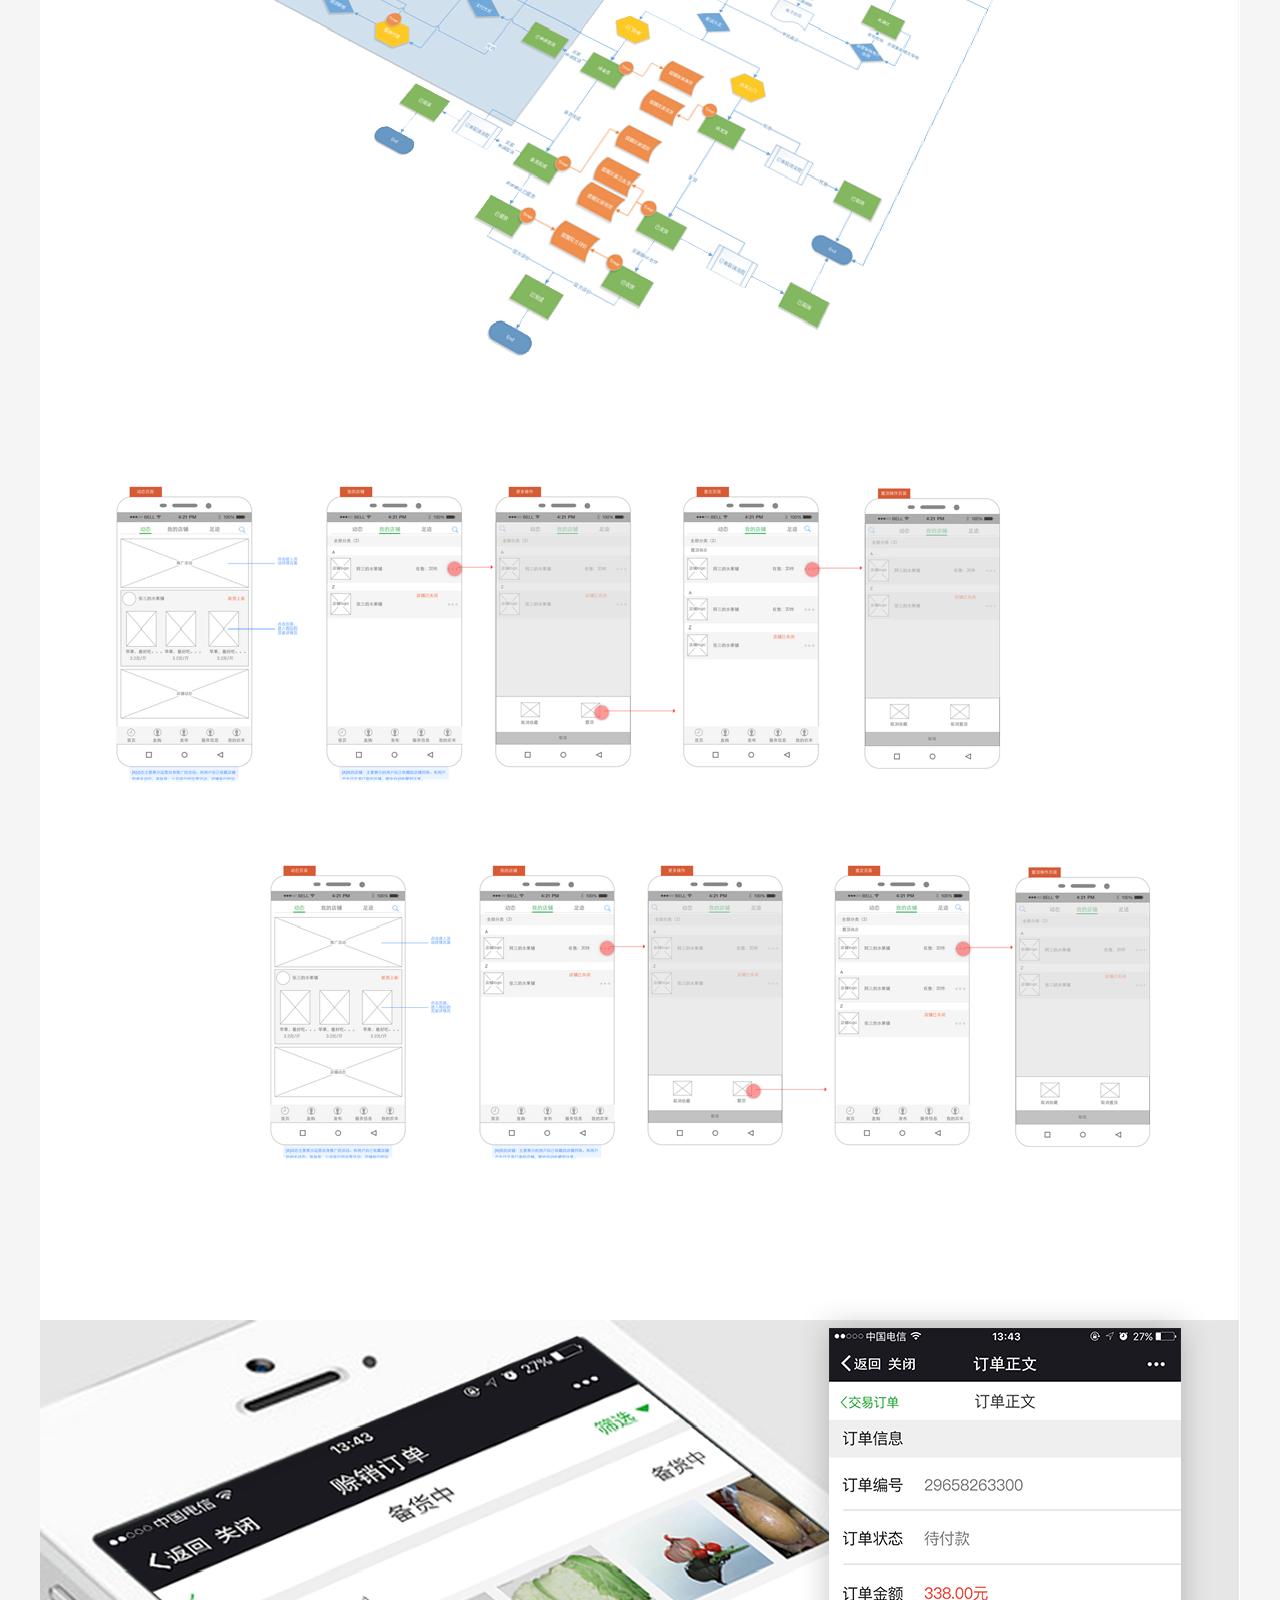
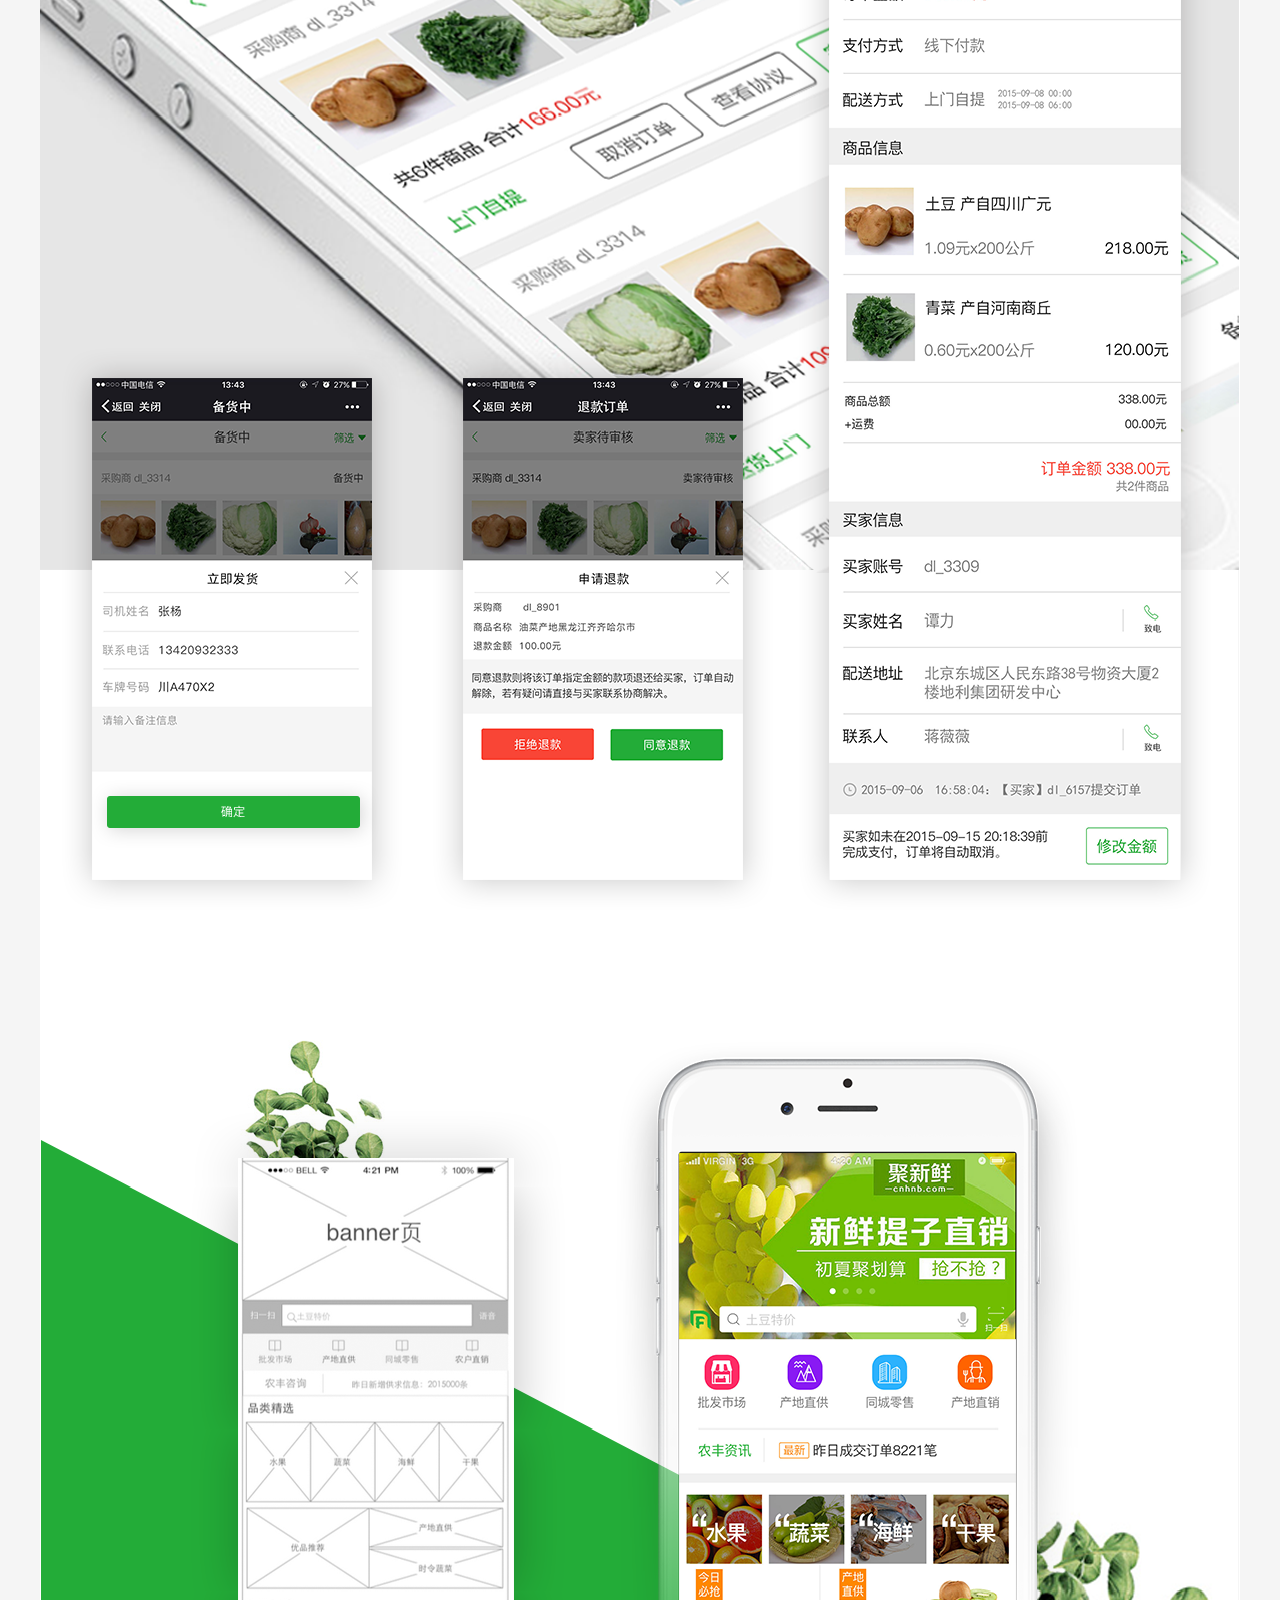
==== commit e7e49659: "new" ====
--- a/index.html
+++ b/index.html
@@ -456,7 +456,7 @@
                         <img src="images/hand14.png" alt="">
                     </div>
                 </div>
-                <div id="block--other" class="js-block block project project--other" data-block-id="other">
+                <div id="block--other" class="js-block block project project--other" data-block-id="other" style="margin-top:-270px">
                     <div class="project-content" style="background-color:#ffffff">
                         <img src="images/wuliao1.png" alt="">
                         <img src="images/wuliao2.png" alt="">
--- a/all-321fd7e1.css
+++ b/all-321fd7e1.css
@@ -2,11 +2,11 @@
 article, aside, details, figcaption, figure, footer, header, hgroup, main, nav, section, summary {
     display: block
 }
-@font-face {
-    /* font-properties */
-    font-family: pictos;
-    src:url('./RTWSYueRoudGoDemo-Regular.otf')
-}
+/*@font-face {*/
+    /*!* font-properties *!*/
+    /*font-family: pictos;*/
+    /*src:url('./RTWSYueRoudGoDemo-Regular.otf')*/
+/*}*/
 *{
     margin: 0;
     padding: 0;
@@ -323,7 +323,7 @@
     right:0px;
     /*width: 200px;*/
 }
-#returnTop{
+#Top{
     position: fixed;
     right: 10px;
     top: 90%;
@@ -339,13 +339,13 @@
     white-space: nowrap
 }
 
-@font-face {
-    font-family: 'Conv_AtlasGrotesk-Medium';
-    src: url("http://sanscolour.com/fonts/AtlasGrotesk-Medium-Web.eot");
-    src: local("☺"), url("http://sanscolour.com/fonts/AtlasGrotesk-Medium-Web.woff") format("woff"), url("http://sanscolour.com/fonts/AtlasGrotesk-Medium-Web.ttf") format("truetype"), url("http://sanscolour.com/fonts/AtlasGrotesk-Medium-Web.svg") format("svg");
-    font-weight: normal;
-    font-style: normal
-}
+/*@font-face {*/
+    /*font-family: 'Conv_AtlasGrotesk-Medium';*/
+    /*src: url("http://sanscolour.com/fonts/AtlasGrotesk-Medium-Web.eot");*/
+    /*src: local("☺"), url("http://sanscolour.com/fonts/AtlasGrotesk-Medium-Web.woff") format("woff"), url("http://sanscolour.com/fonts/AtlasGrotesk-Medium-Web.ttf") format("truetype"), url("http://sanscolour.com/fonts/AtlasGrotesk-Medium-Web.svg") format("svg");*/
+    /*font-weight: normal;*/
+    /*font-style: normal*/
+/*}*/
 
 body:after {
     display: none;
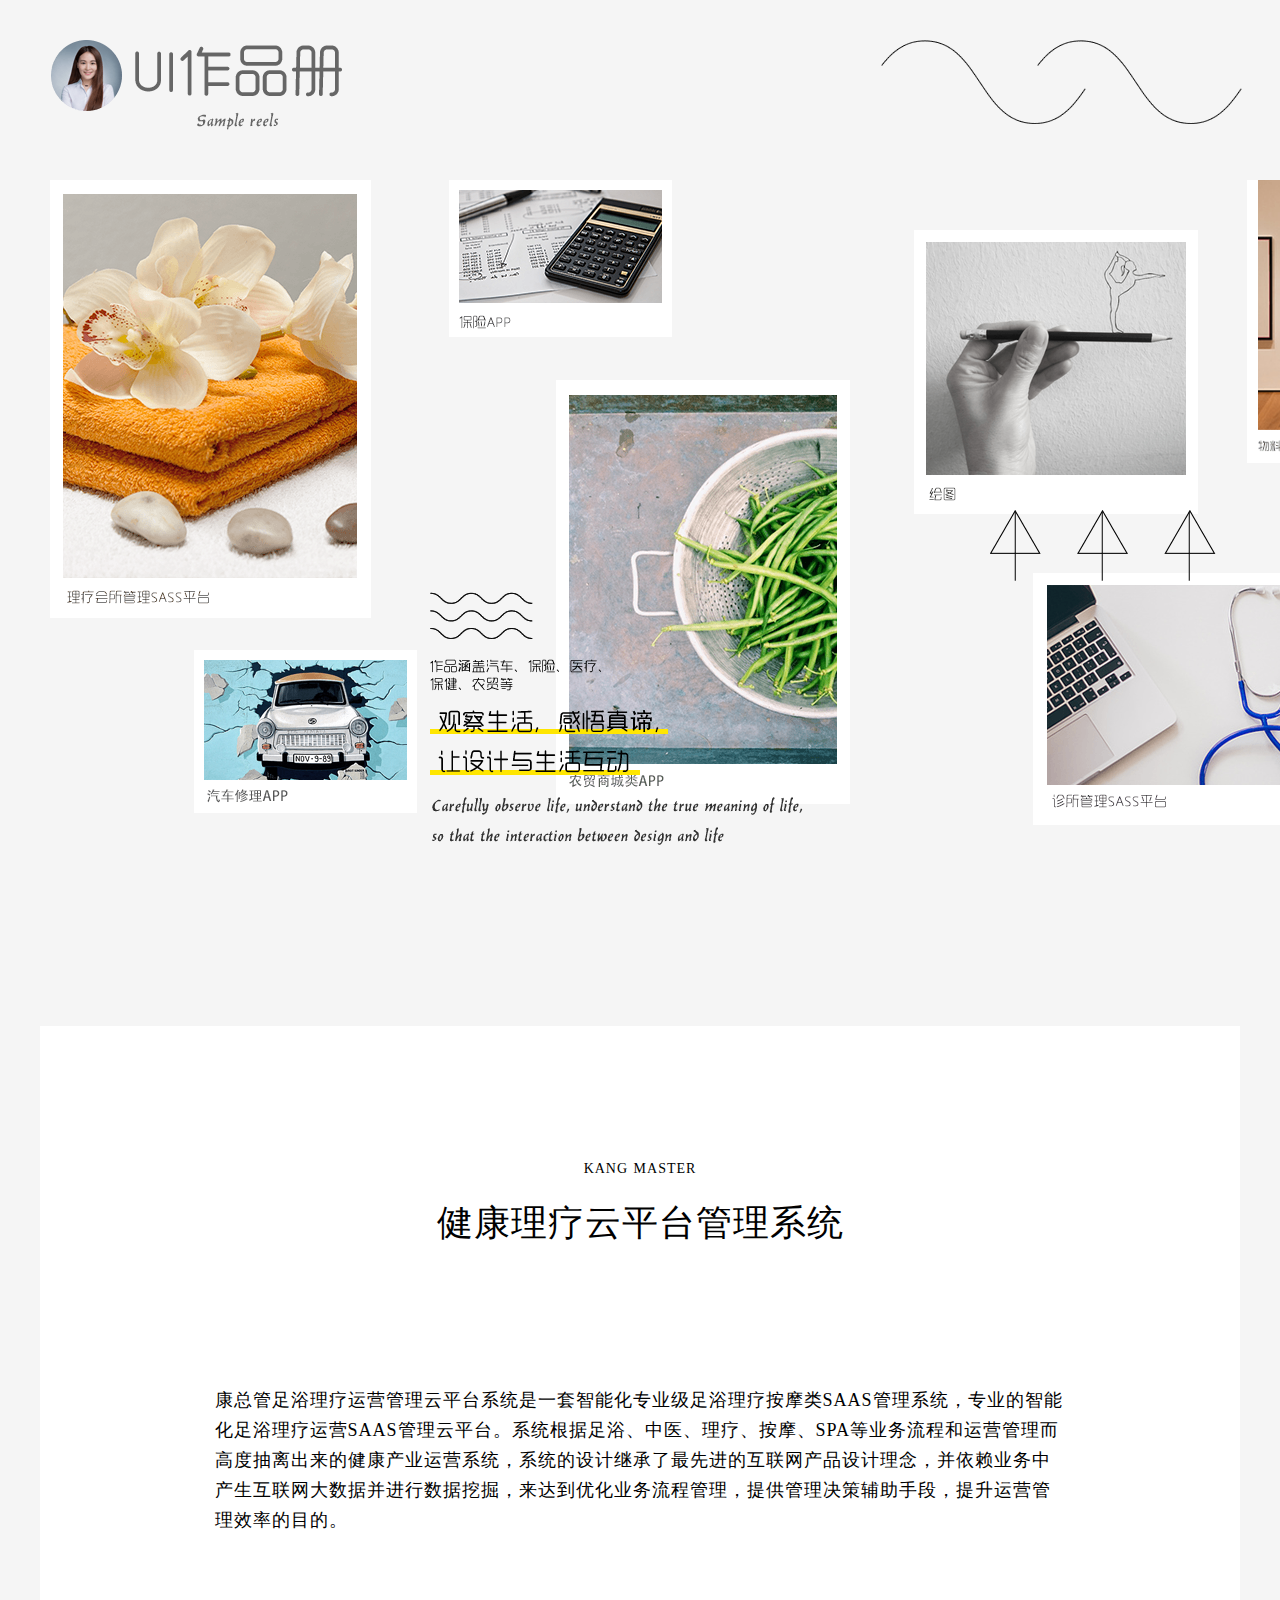
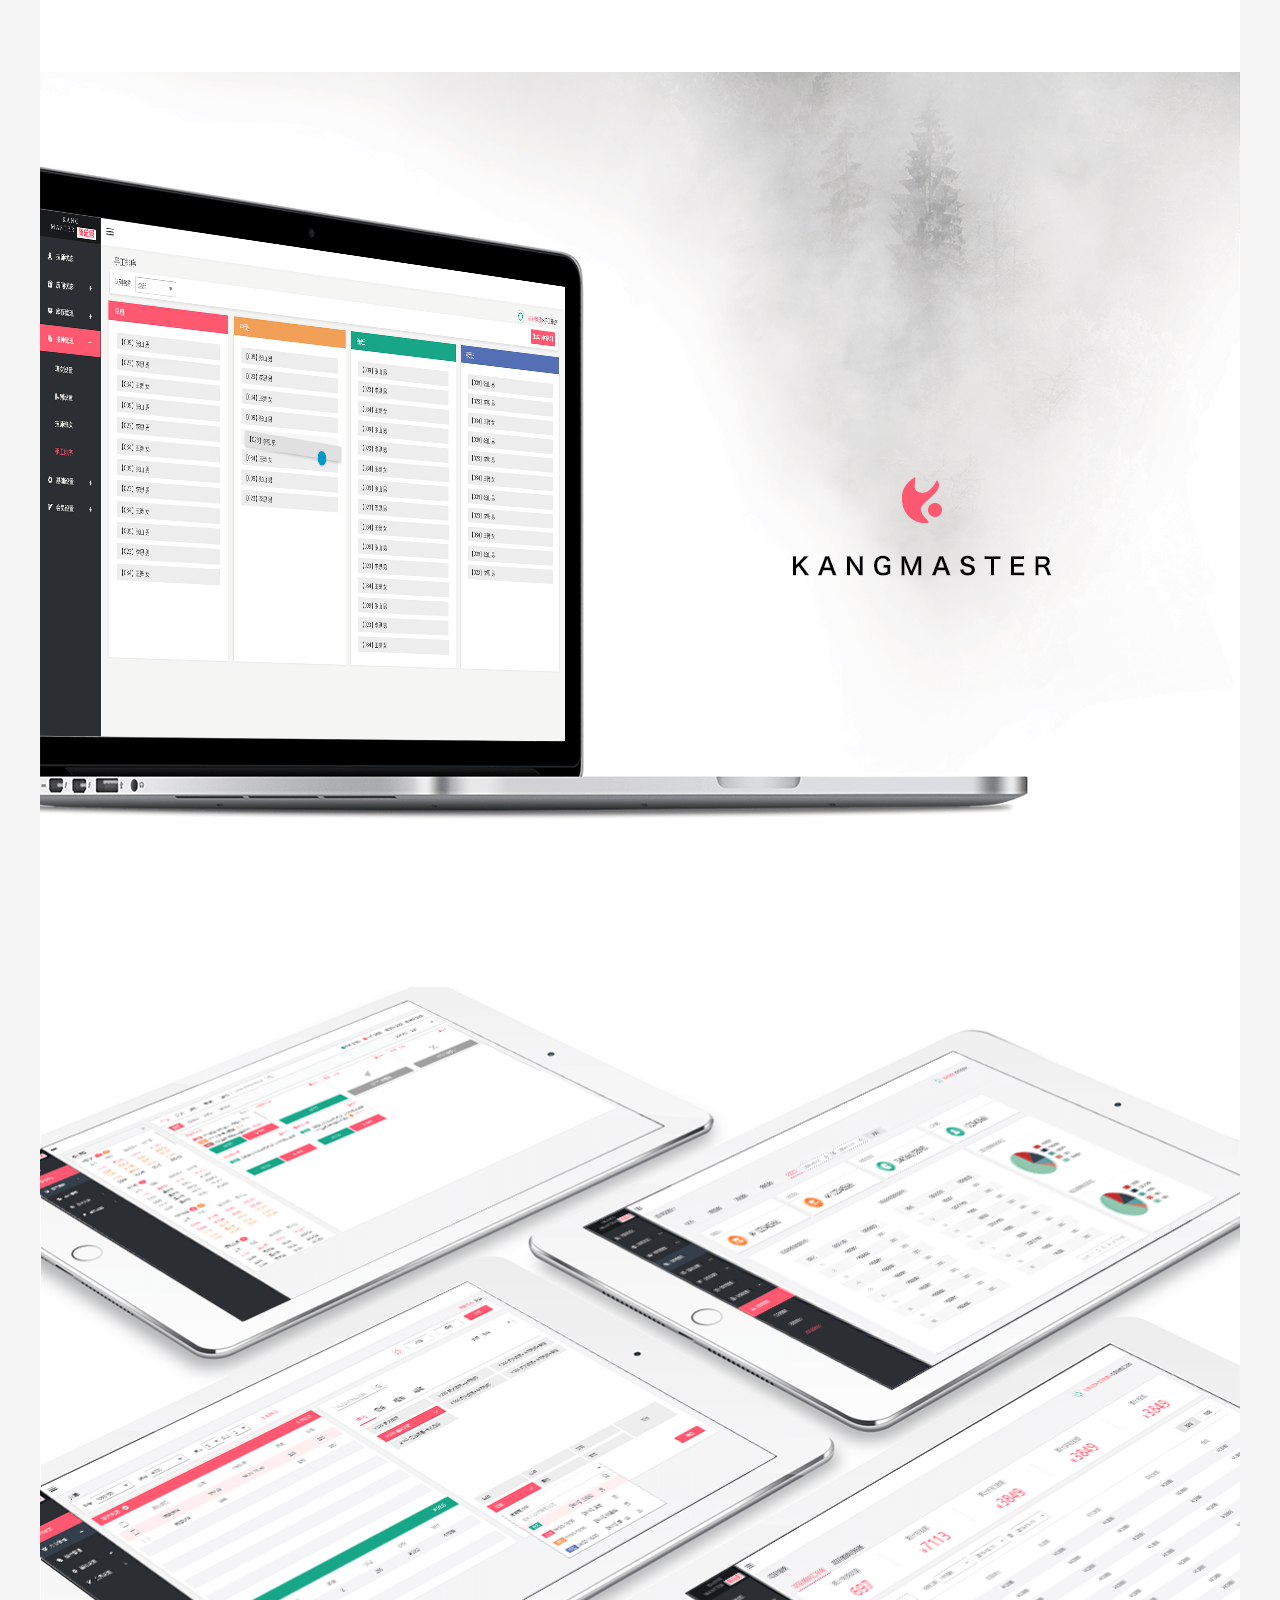
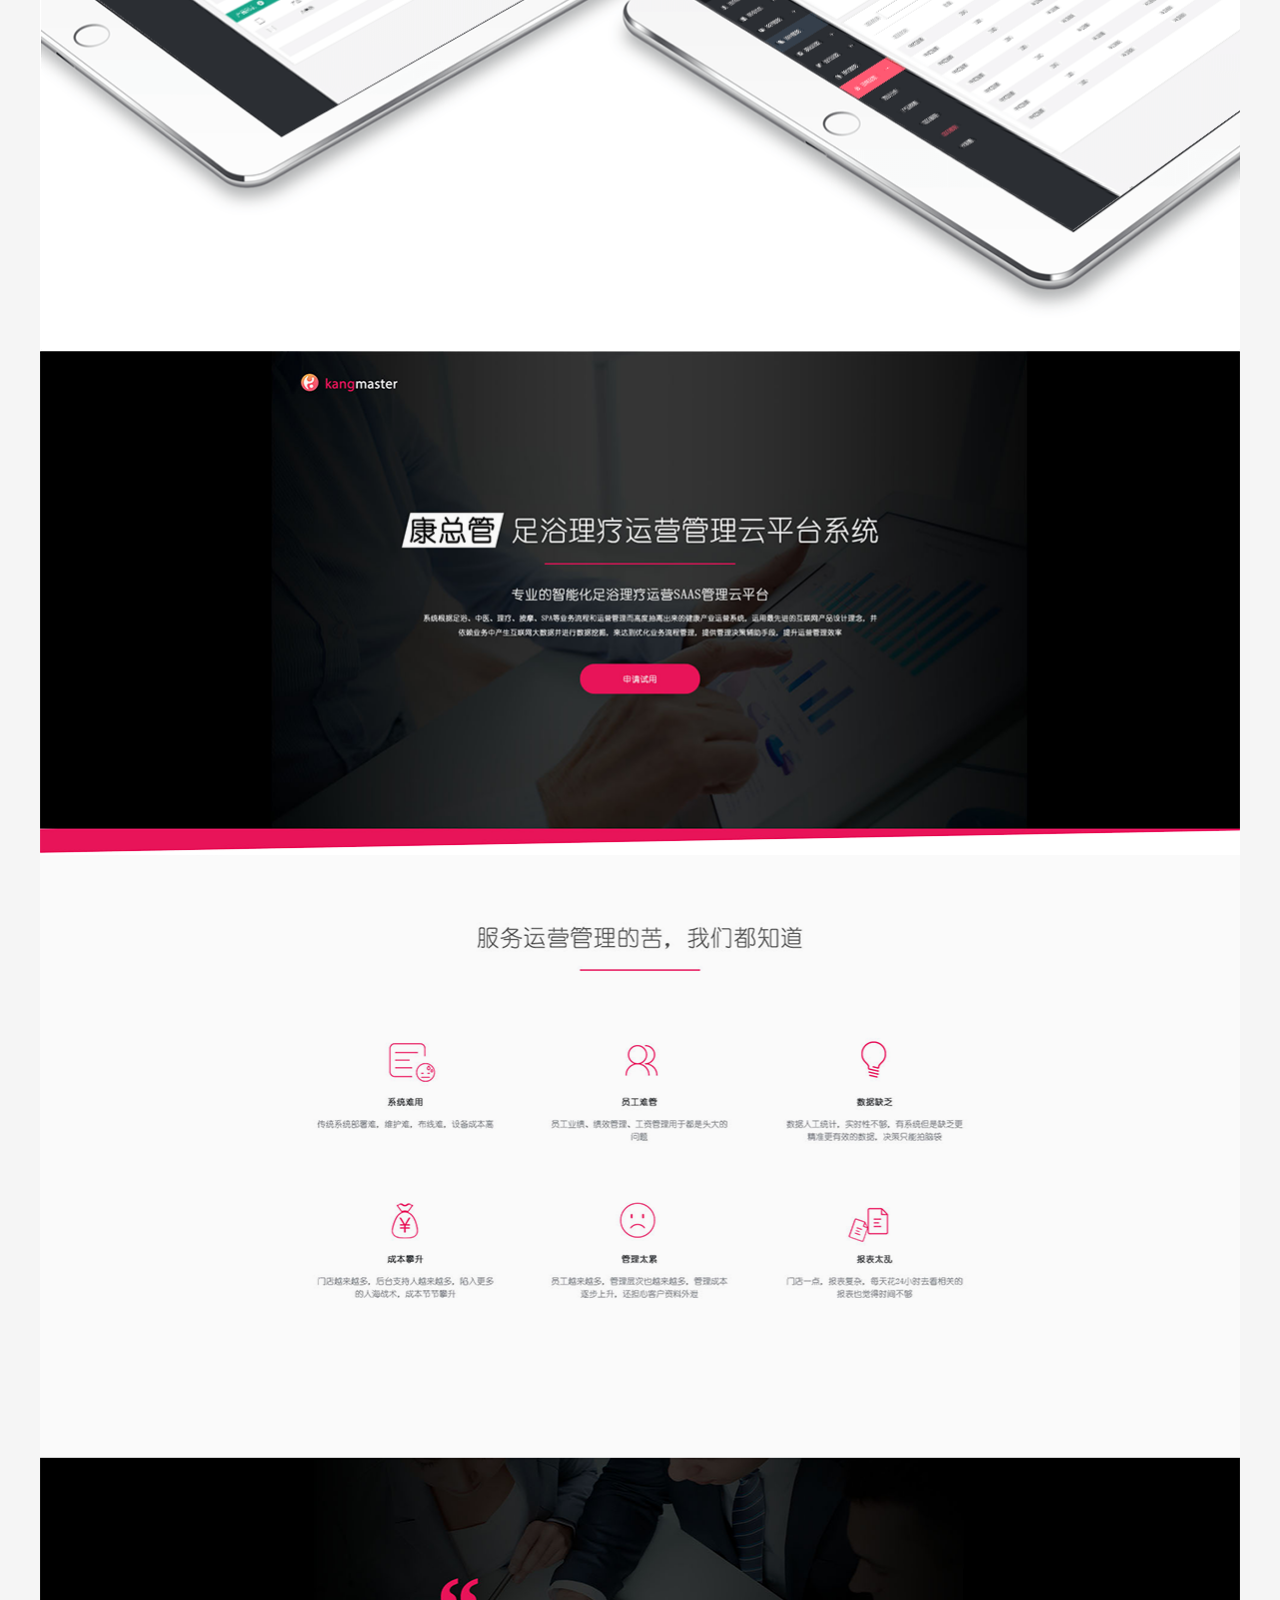
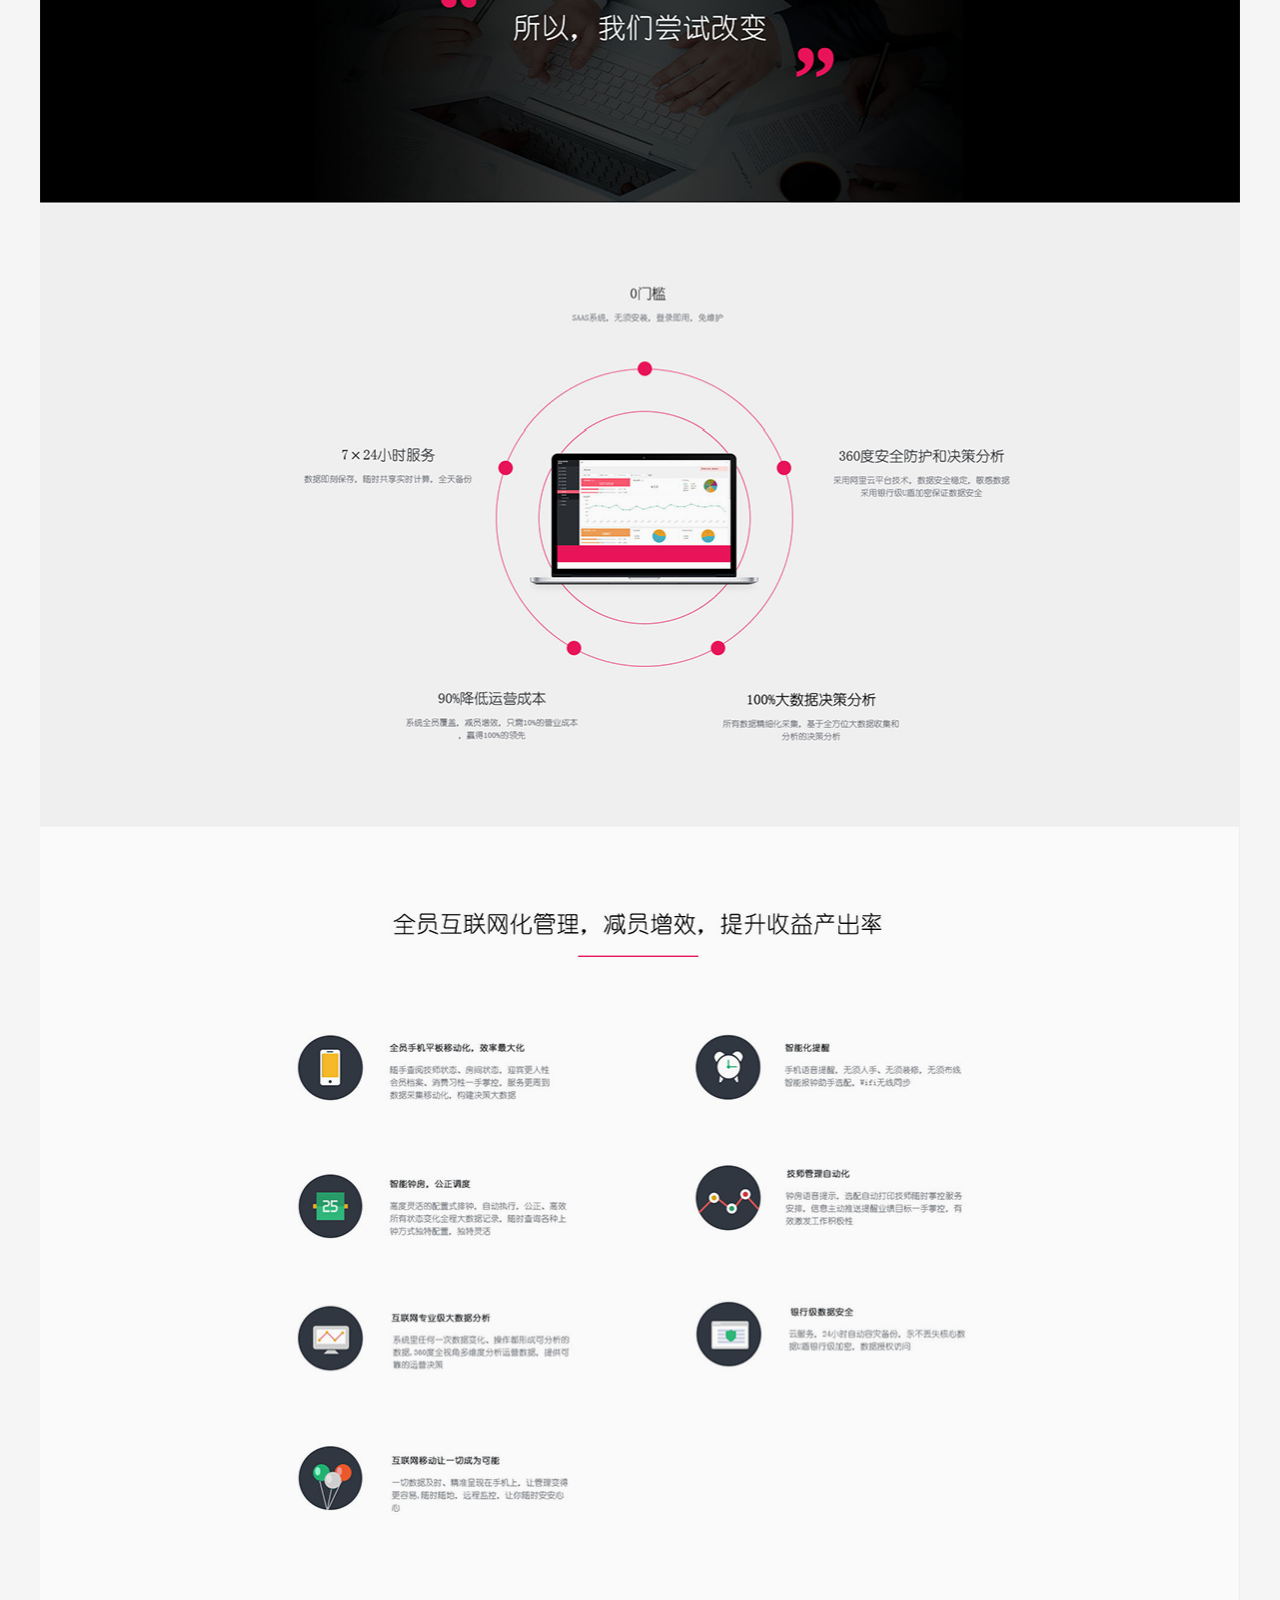
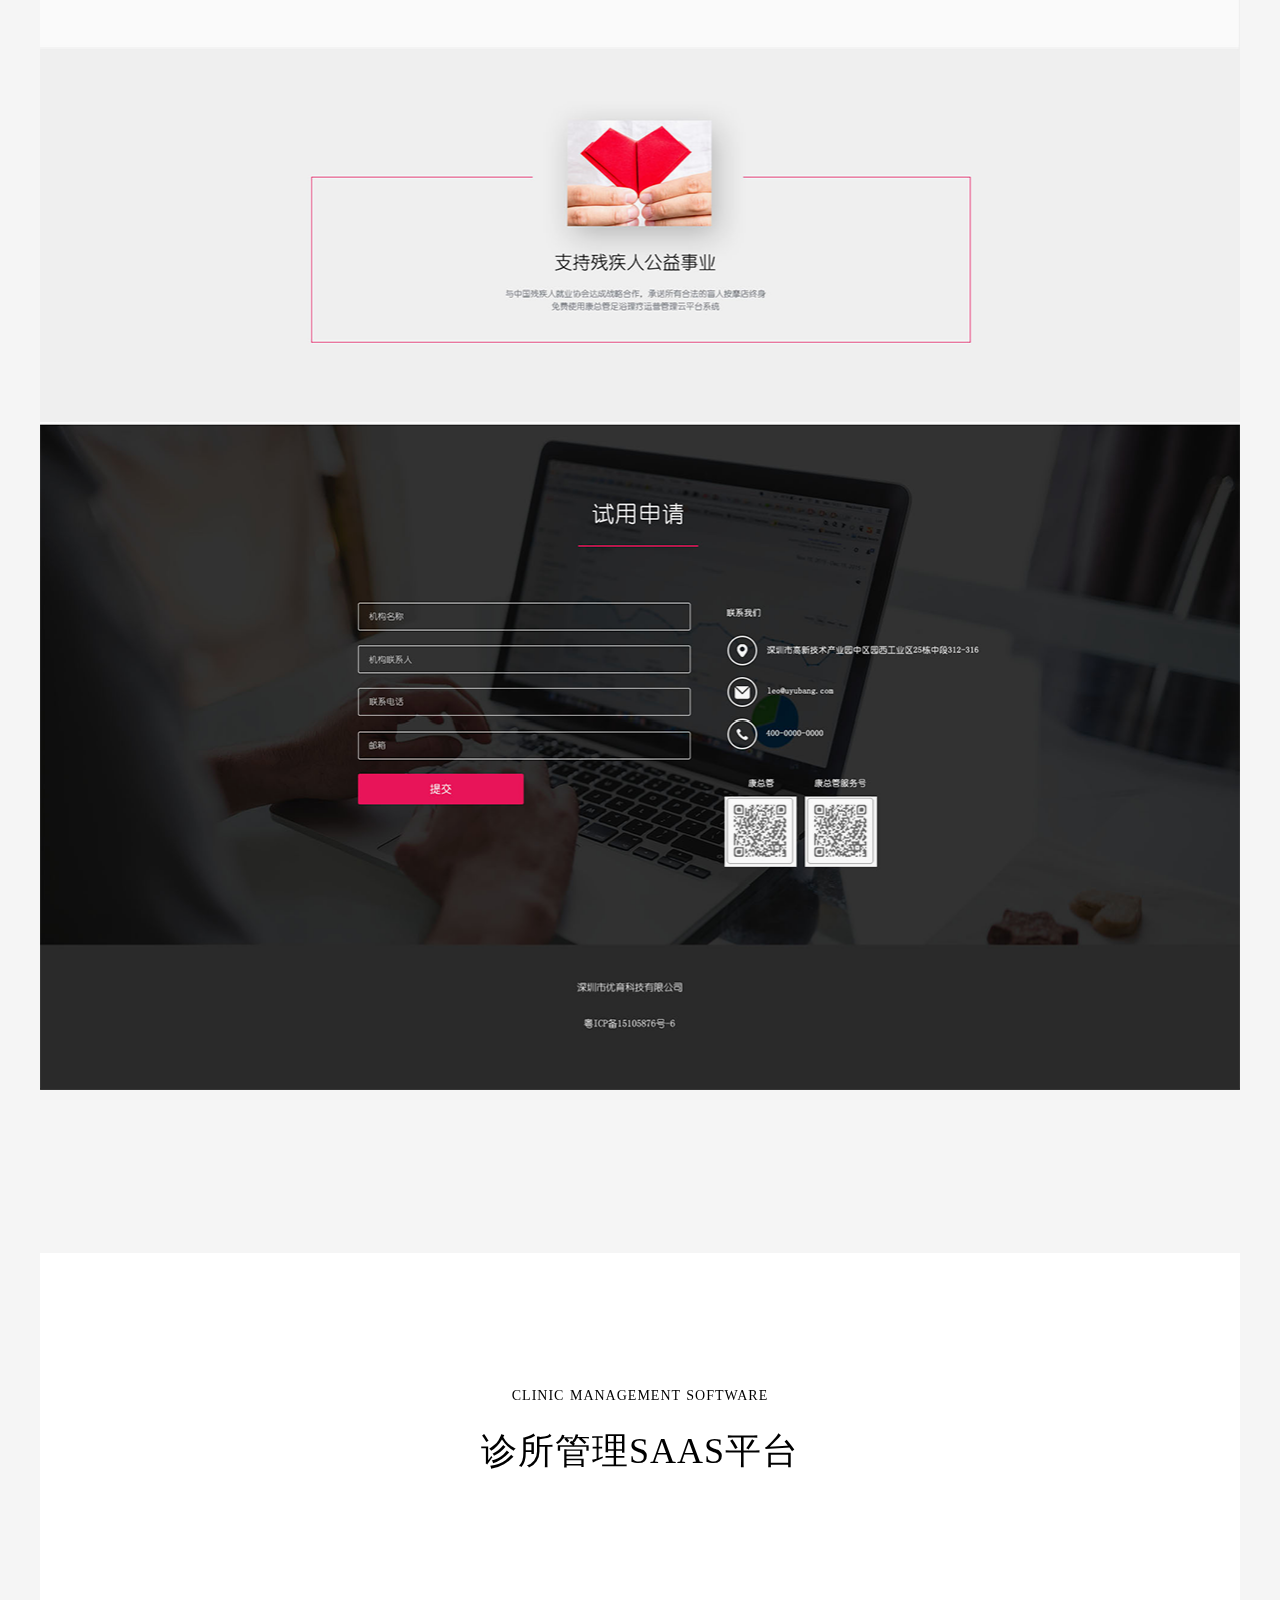
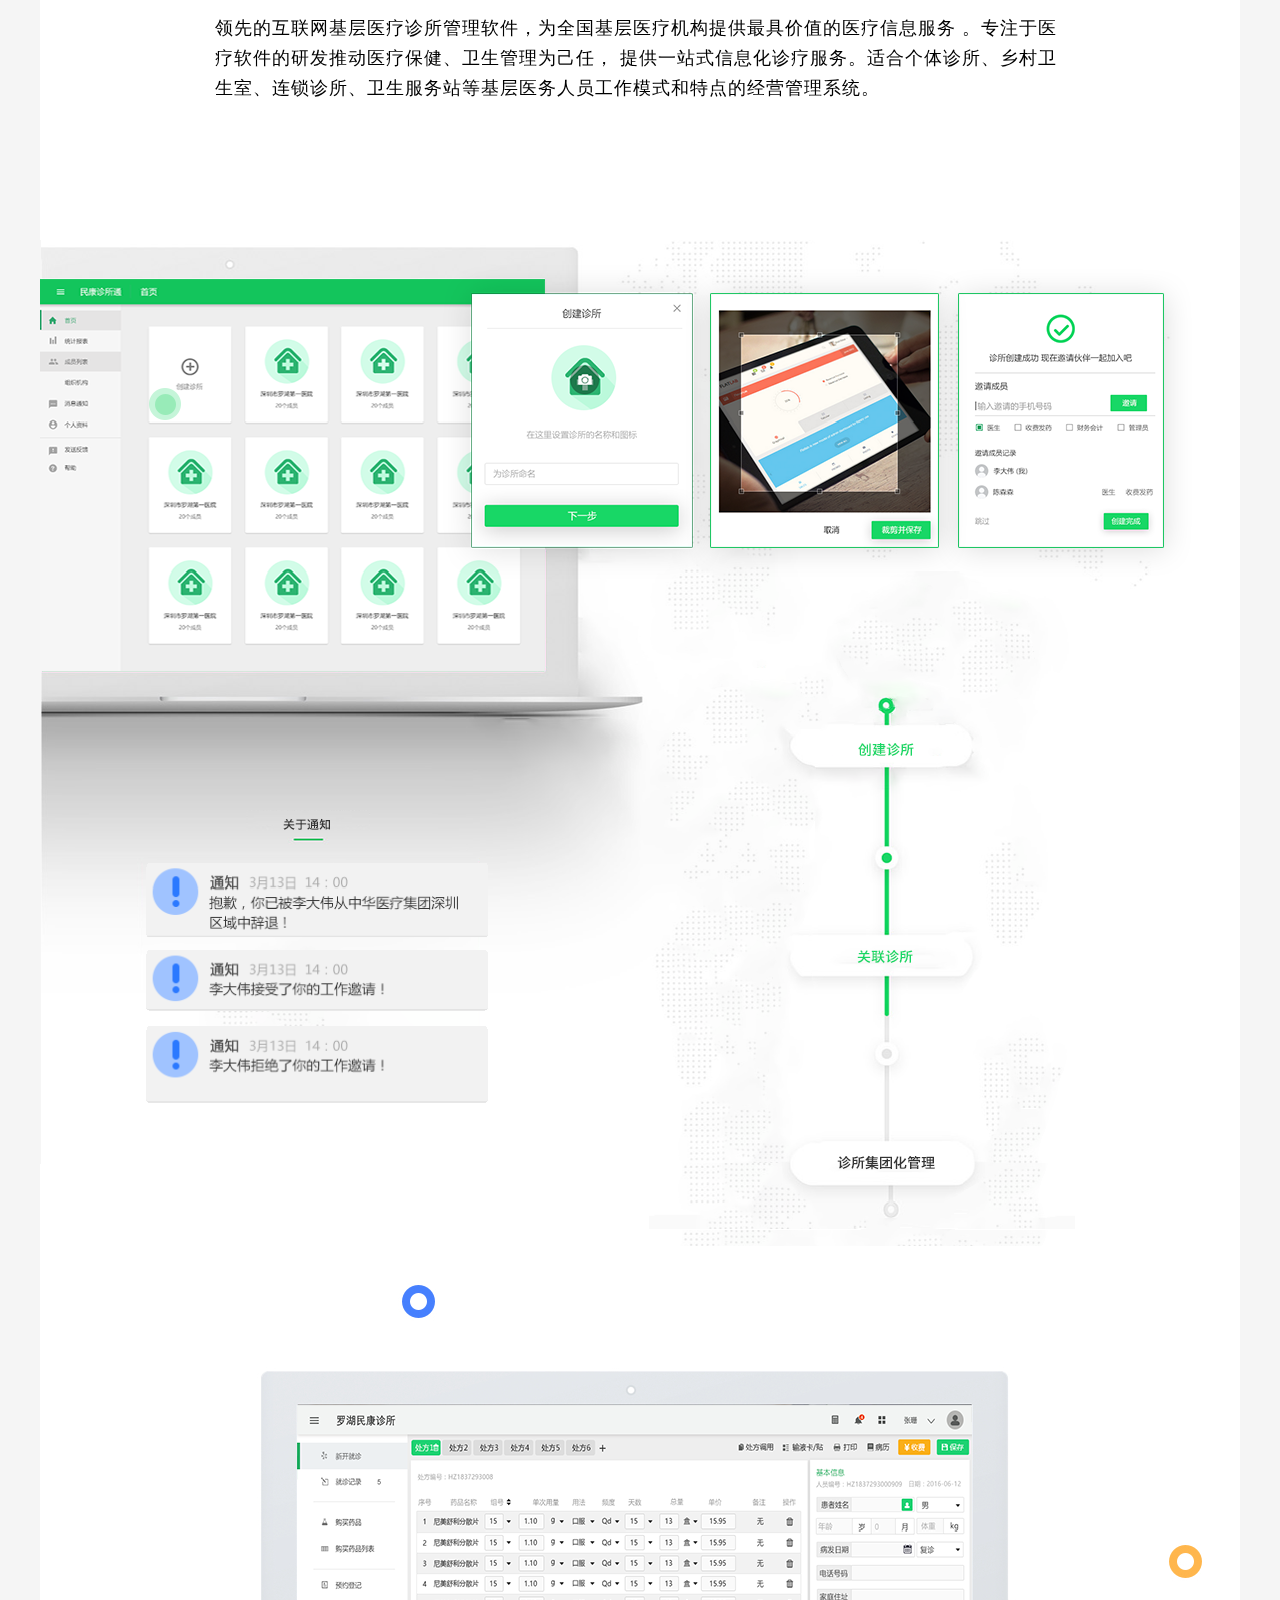
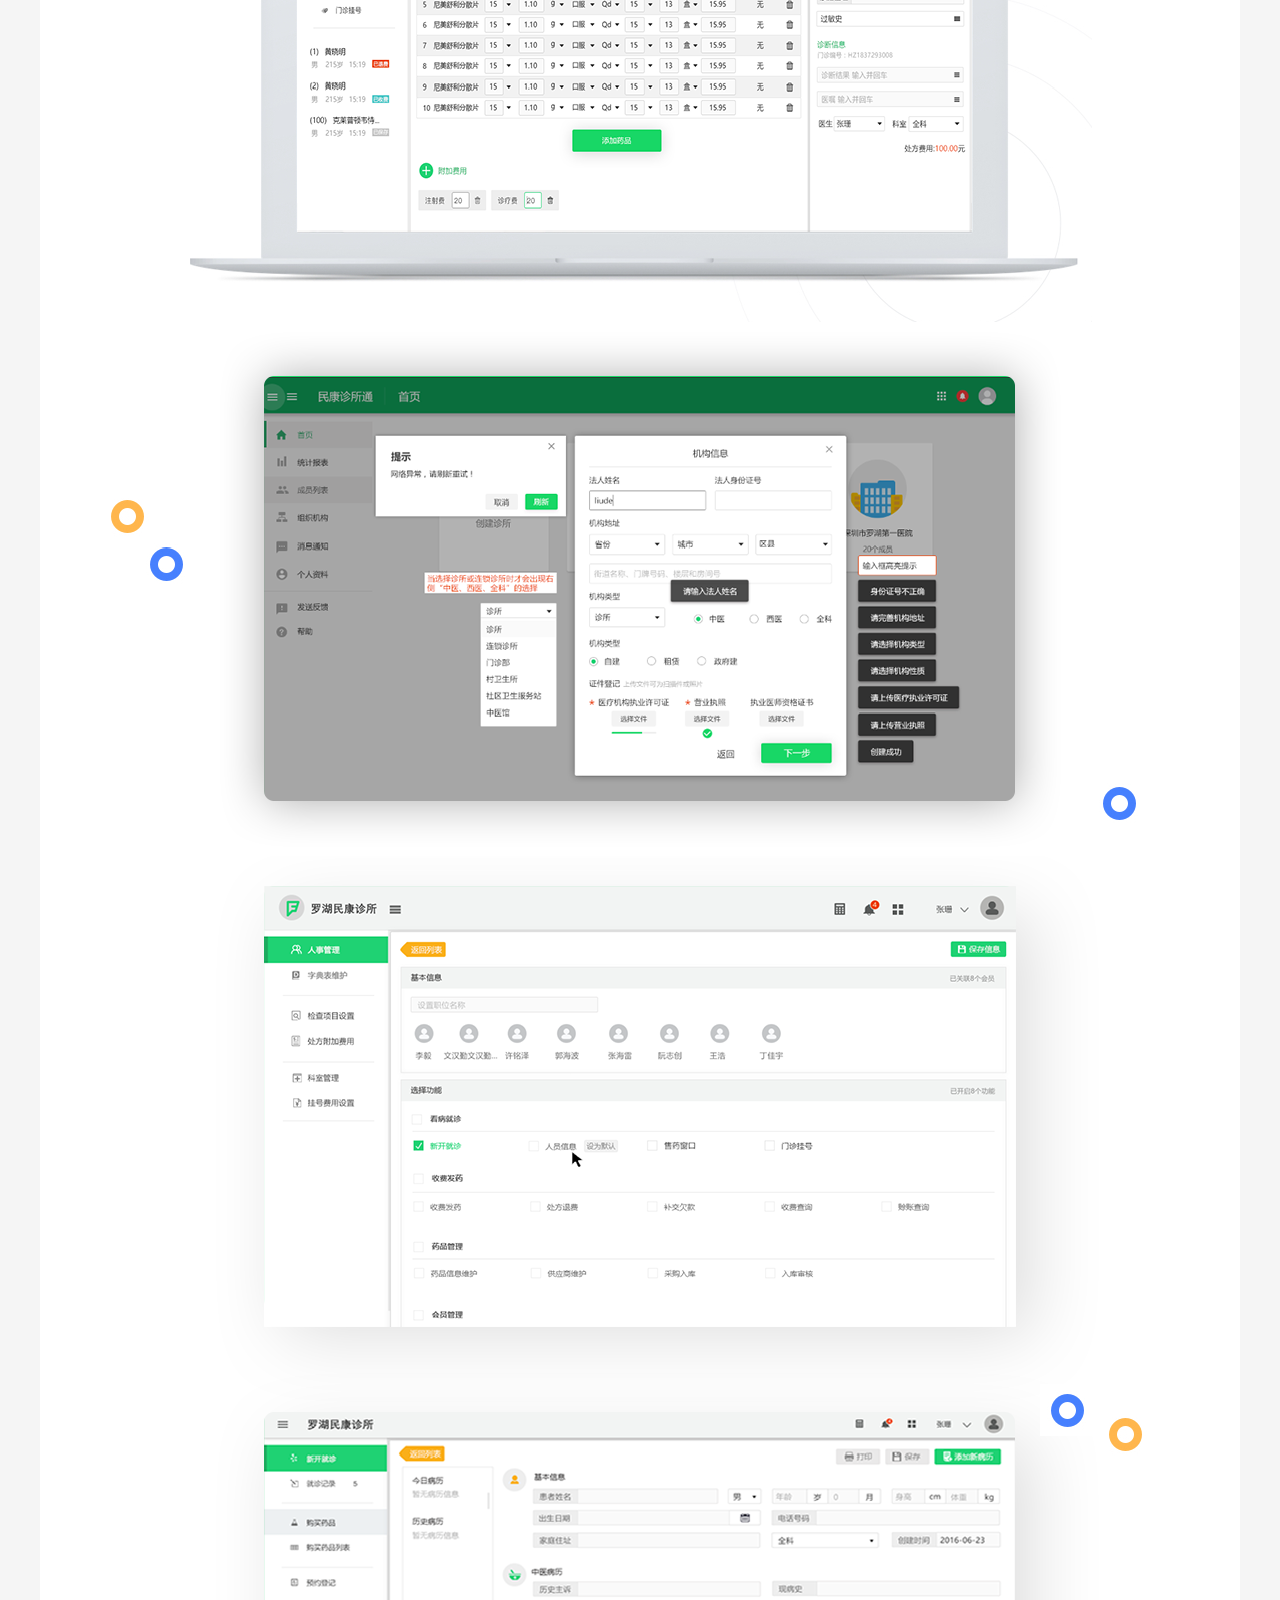
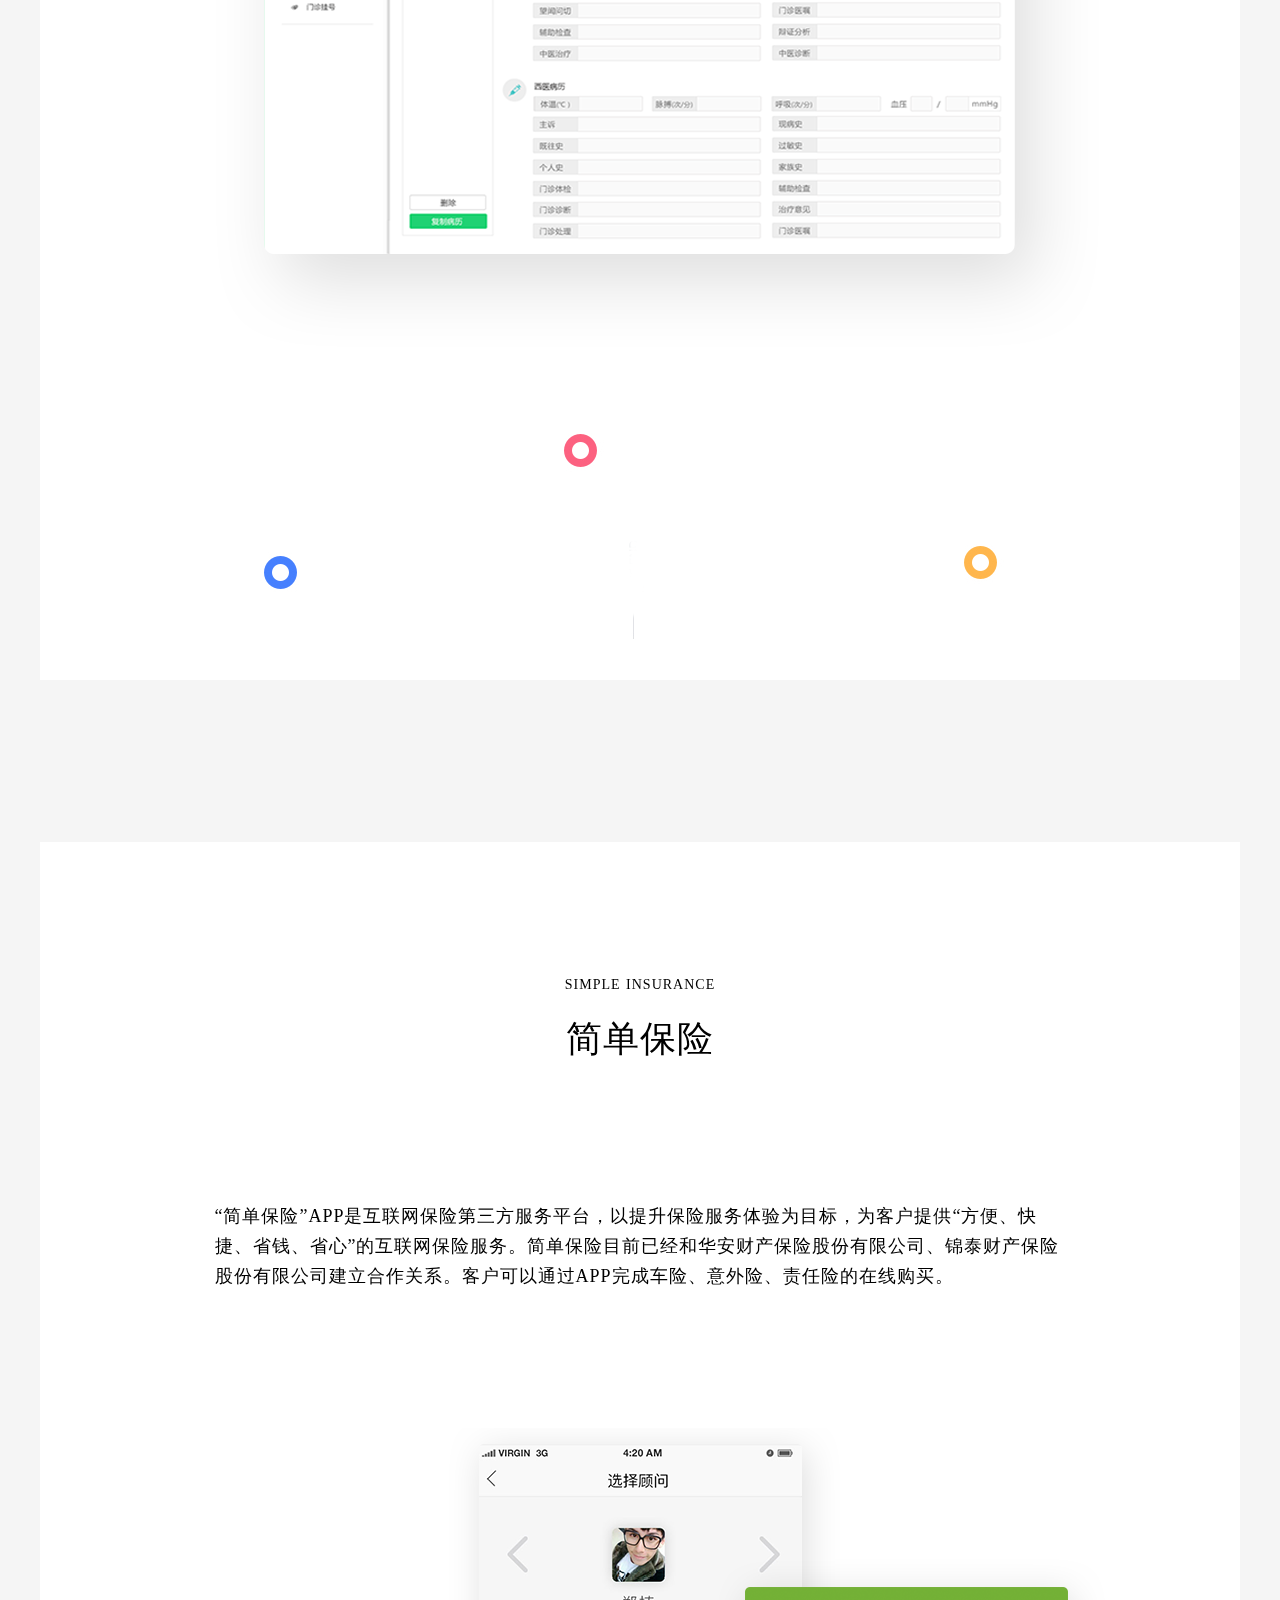
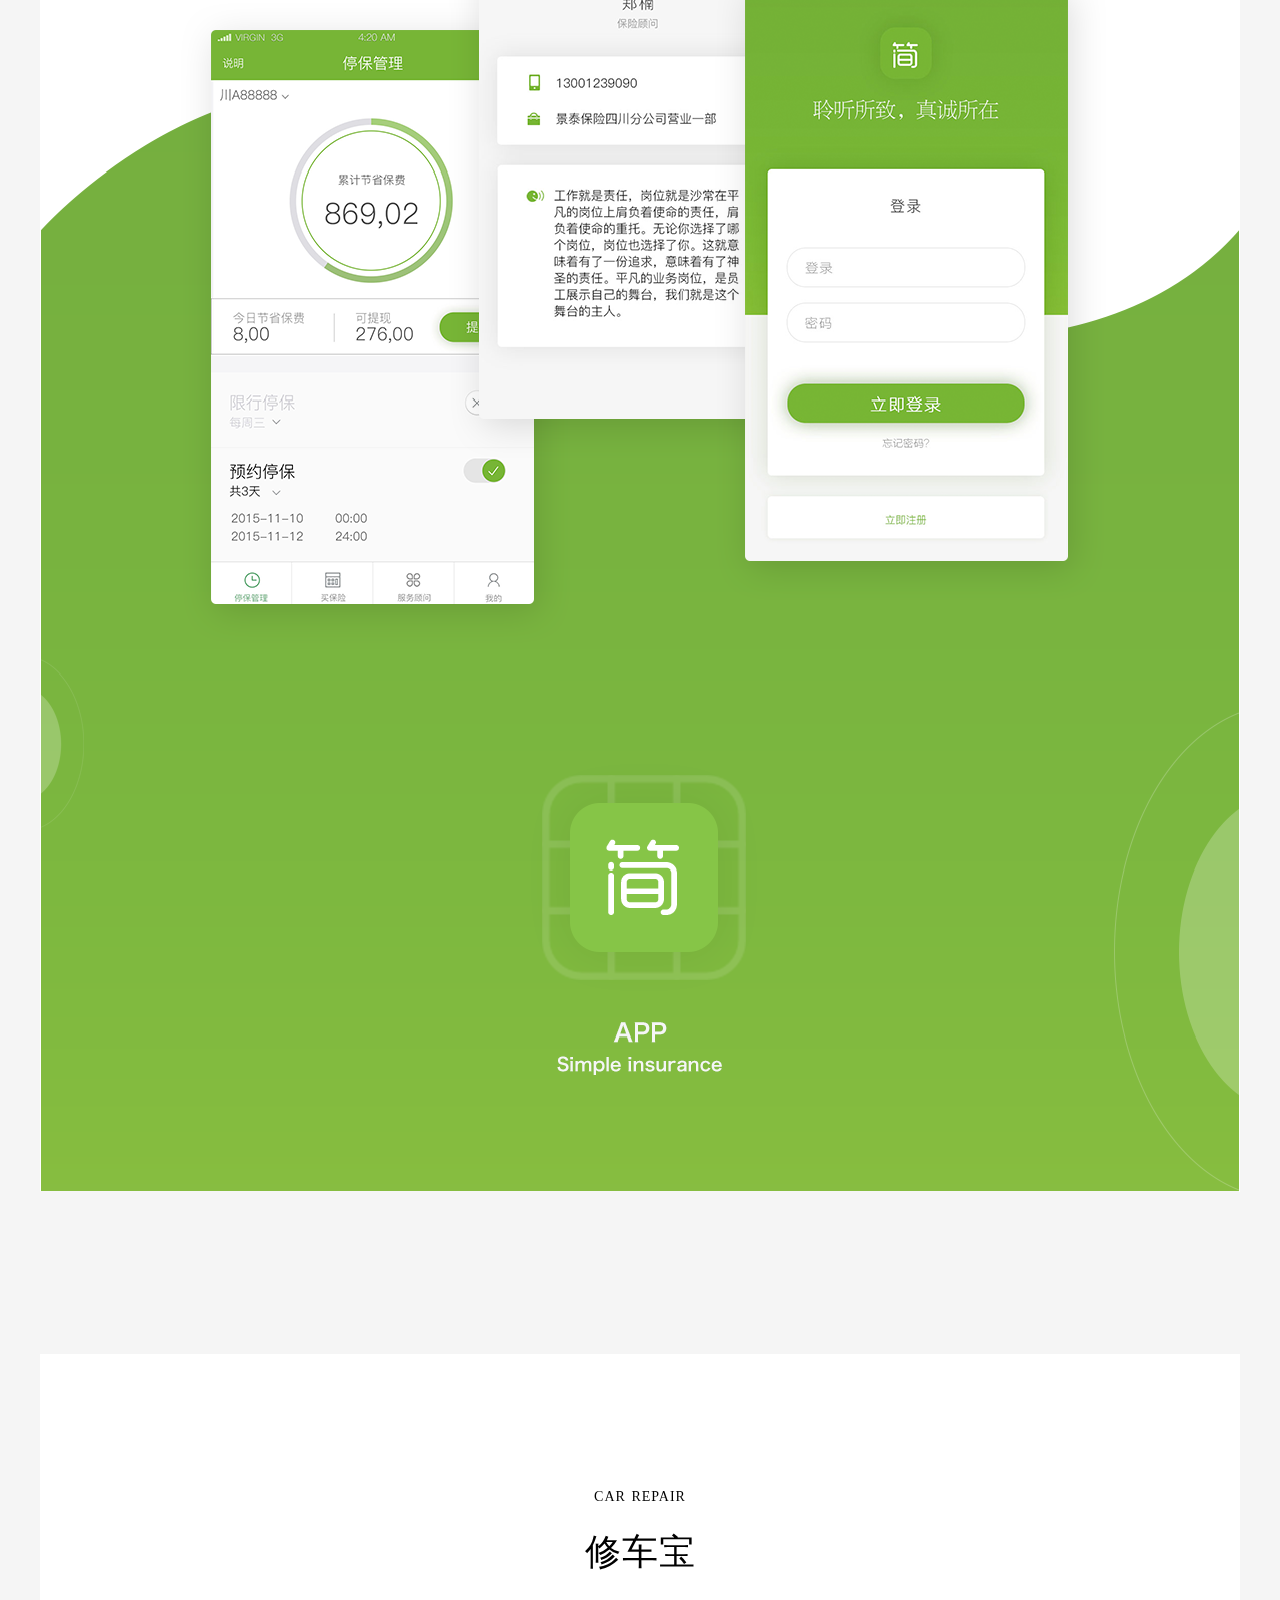
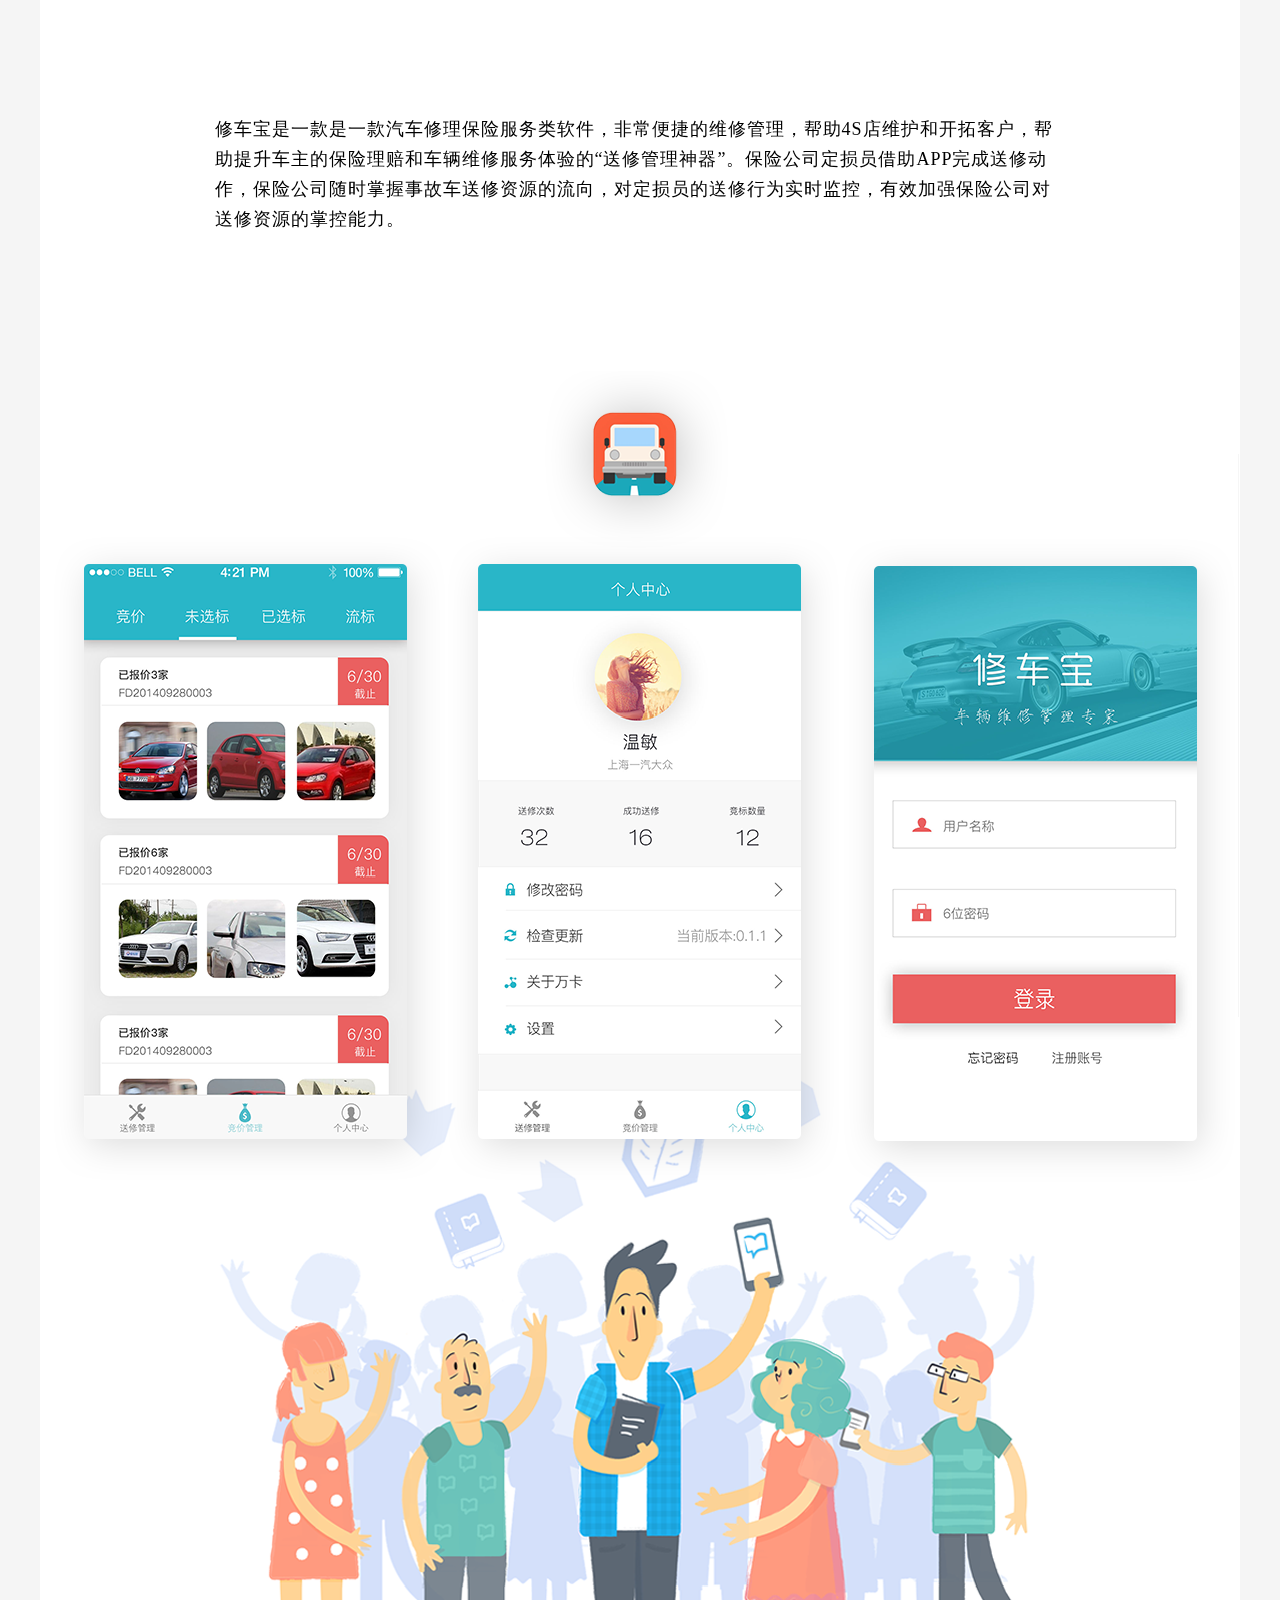
==== commit 070156ac: "nav" ====
--- a/index.html
+++ b/index.html
@@ -188,21 +188,26 @@
                         <span class="project-list__item__title">页首</span>
                     </li>
                     <li id="project-list__item--akerBrygge" class="project-list__item" data-block-id="akerBrygge">
+                        <span class="icons web">web</span>
                         <span class="project-list__item__title">理疗会所管理SASSp平台</span>
+                    </li>
+                    <li id="project-list__item--aspiro" class="project-list__item" data-block-id="aspiro">
+                        <span class="icons web">web</span>
+                        <span class="project-list__item__title">诊所管理SASS平台</span>
                     </li>
                     <li id="project-list__item--akerBryggeDisplay" class="project-list__item"
                         data-block-id="akerBryggeDisplay">
+                        <span class="icons app">APP</span>
                         <span class="project-list__item__title">保险APP</span>
                     </li>
                     <li id="project-list__item--norwegian-ambassador" class="project-list__item"
                         data-block-id="norwegian-ambassador">
+                        <span class="icons app">APP</span>
                         <span class="project-list__item__title">汽车维修APP</span>
                     </li>
                     <li id="project-list__item--alu-mind" class="project-list__item" data-block-id="alu-mind">
+                        <span class="icons app">APP</span>
                         <span class="project-list__item__title">农贸商城</span>
-                    </li>
-                    <li id="project-list__item--aspiro" class="project-list__item" data-block-id="aspiro">
-                        <span class="project-list__item__title">诊所管理SASS平台</span>
                     </li>
                     <li id="project-list__item--hintmag" class="project-list__item" data-block-id="hintmag">
                         <span class="project-list__item__title">绘图</span>
@@ -306,6 +311,7 @@
     <div class="main-content">
         <div class="projects">
             <div class="projects-content">
+                <!--健康理疗-->
                 <div id="block--akerBrygge" class="js-block block project project--akerBrygge"
                      data-block-id="akerBrygge">
                     <div class="project-content" style="background-color:#ffffff">
@@ -336,6 +342,34 @@
                         <img src="images/ninth5.png" alt="">
                     </div>
                 </div>
+                <!--诊所管理-->
+                <div id="block--aspiro" class="js-block block project project--aspiro" data-block-id="aspiro">
+                    <div class="project-content" style="background-color:#ffffff">
+                        <div class="js-slide" style="overflow: hidden">
+                            <h1 class="project-firsttitle">Clinic management software</h1>
+                            <h2 class="project-title">诊所管理SAAS平台</h2>
+                            <p class="project-description">领先的互联网基层医疗诊所管理软件，为全国基层医疗机构提供最具价值的医疗信息服务 。专注于医疗软件的研发推动医疗保健、卫生管理为己任， 提供一站式信息化诊疗服务。适合个体诊所、乡村卫生室、连锁诊所、卫生服务站等基层医务人员工作模式和特点的经营管理系统。</p>
+                        </div>
+                        <img src="images/manage1.png" alt="">
+                        <img src="images/manage2.png" alt="">
+                        <img src="images/manage3.png" alt="">
+                        <img src="images/manage4.png" alt="">
+                        <img src="images/manage5.png" alt="">
+                        <img src="images/manage6.png" alt="">
+                        <img src="images/manage8.png" alt="">
+                        <img src="images/manage9.png" alt="">
+                        <img src="images/manage10.png" alt="">
+                        <img src="images/manage11.png" alt="">
+                        <img src="images/manage12.png" alt="">
+                        <img src="images/manage13.png" alt="">
+                        <img src="images/manage14.png" alt="">
+                        <img src="images/manage15.png" alt="">
+                        <img src="images/manage16.png" alt="">
+                        <img src="images/manage17.png" alt="">
+
+
+                    </div>
+                </div>
                 <div id="block--akerBryggeDisplay" class="js-block block project project--akerBryggeDisplay"
                      data-block-id="akerBryggeDisplay">
                     <div class="project-content" style="background-color:#ffffff">
@@ -353,6 +387,7 @@
                         <img src="images/bao7.png" alt="">
                     </div>
                 </div>
+                <!--修车宝-->
                 <div id="block--norwegian-ambassador" class="js-block block project project--norwegian-ambassador"
                      data-block-id="norwegian-ambassador">
                     <div class="project-content" style="background-color:#ffffff">
@@ -374,6 +409,7 @@
 
                     </div>
                 </div>
+                <!--商城-->
                 <div id="block--alu-mind" class="js-block block project project--alu-mind" data-block-id="alu-mind">
                     <div class="project-content" style="background-color:#ffffff">
                         <div class="js-slide" style="overflow: hidden">
@@ -411,33 +447,6 @@
 
                     </div>
                 </div>
-                <div id="block--aspiro" class="js-block block project project--aspiro" data-block-id="aspiro">
-                    <div class="project-content" style="background-color:#ffffff">
-                        <div class="js-slide" style="overflow: hidden">
-                            <h1 class="project-firsttitle">Clinic management software</h1>
-                            <h2 class="project-title">诊所管理SAAS平台</h2>
-                            <p class="project-description">领先的互联网基层医疗诊所管理软件，为全国基层医疗机构提供最具价值的医疗信息服务 。专注于医疗软件的研发推动医疗保健、卫生管理为己任， 提供一站式信息化诊疗服务。适合个体诊所、乡村卫生室、连锁诊所、卫生服务站等基层医务人员工作模式和特点的经营管理系统。</p>
-                        </div>
-                        <img src="images/manage1.png" alt="">
-                        <img src="images/manage2.png" alt="">
-                        <img src="images/manage3.png" alt="">
-                        <img src="images/manage4.png" alt="">
-                        <img src="images/manage5.png" alt="">
-                        <img src="images/manage6.png" alt="">
-                        <img src="images/manage8.png" alt="">
-                        <img src="images/manage9.png" alt="">
-                        <img src="images/manage10.png" alt="">
-                        <img src="images/manage11.png" alt="">
-                        <img src="images/manage12.png" alt="">
-                        <img src="images/manage13.png" alt="">
-                        <img src="images/manage14.png" alt="">
-                        <img src="images/manage15.png" alt="">
-                        <img src="images/manage16.png" alt="">
-                        <img src="images/manage17.png" alt="">
-
-
-                    </div>
-                </div>
                 <div id="block--hintmag" class="js-block block project project--hintmag" data-block-id="hintmag">
                     <div class="project-content" style="background-color:#ffffff">
                         <img src="images/hand1.png" alt="">
@@ -456,7 +465,7 @@
                         <img src="images/hand14.png" alt="">
                     </div>
                 </div>
-                <div id="block--other" class="js-block block project project--other" data-block-id="other" style="margin-top:-270px">
+                <div id="block--other" class="js-block block project project--other" data-block-id="other" style="margin-top: -270px">
                     <div class="project-content" style="background-color:#ffffff">
                         <img src="images/wuliao1.png" alt="">
                         <img src="images/wuliao2.png" alt="">
--- a/all-321fd7e1.css
+++ b/all-321fd7e1.css
@@ -222,6 +222,28 @@
     position: relative;
     /*background-color: red;*/
 }
+.project-list__item span.icons{
+    border-radius: 5px;
+    width: 40px;
+    display: inline-block;
+    height: 20px;
+    line-height: 20px;
+    background-color: red;
+    /* float: left; */
+    /* margin-left: 30px; */
+    position: absolute;
+    left: 12px;
+    color: #bfb7b7;
+    text-align: center;
+    font-weight: bold;
+}
+.project-list__item span.web{
+    background-color:#fff799
+}
+
+.project-list__item span.app{
+    background-color:#d0effe;
+}
 
 .topContent .userIcon{
     /*position: absolute;*/
@@ -323,7 +345,7 @@
     right:0px;
     /*width: 200px;*/
 }
-#Top{
+#returnTop{
     position: fixed;
     right: 10px;
     top: 90%;
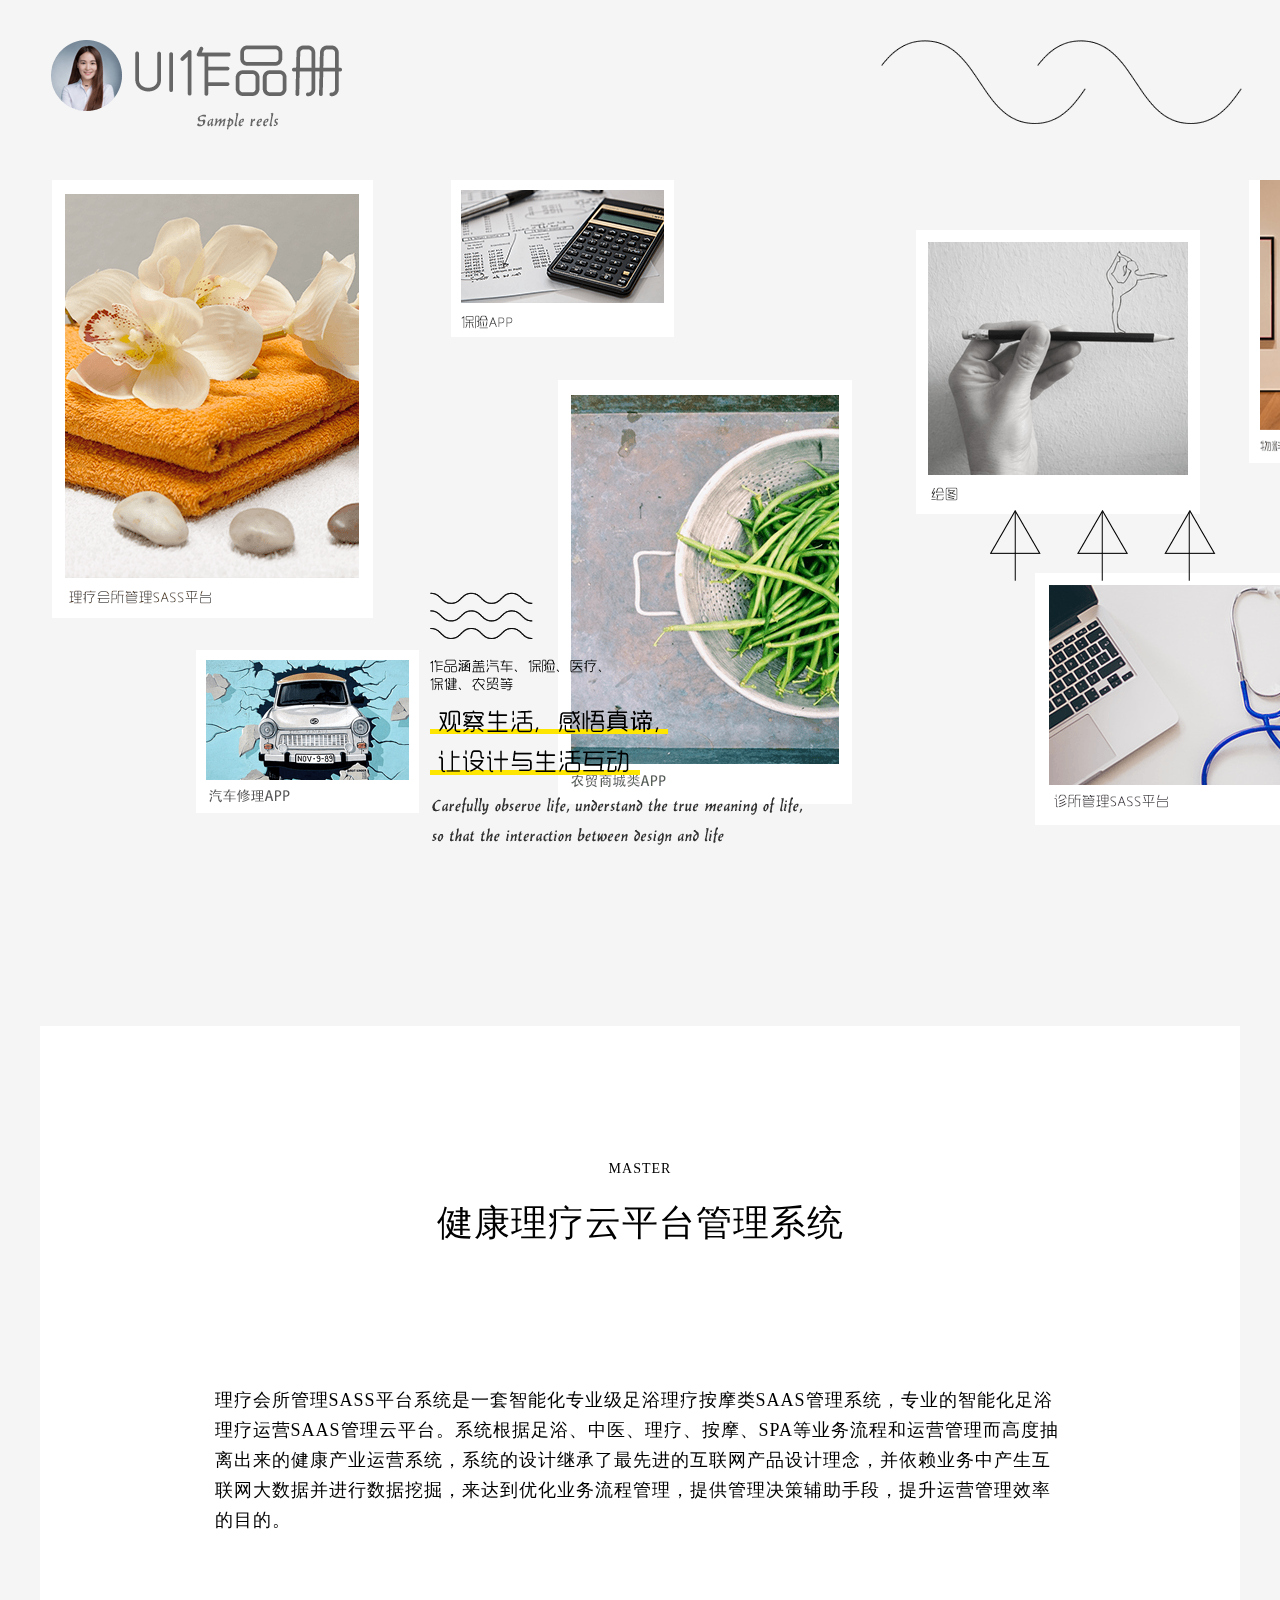
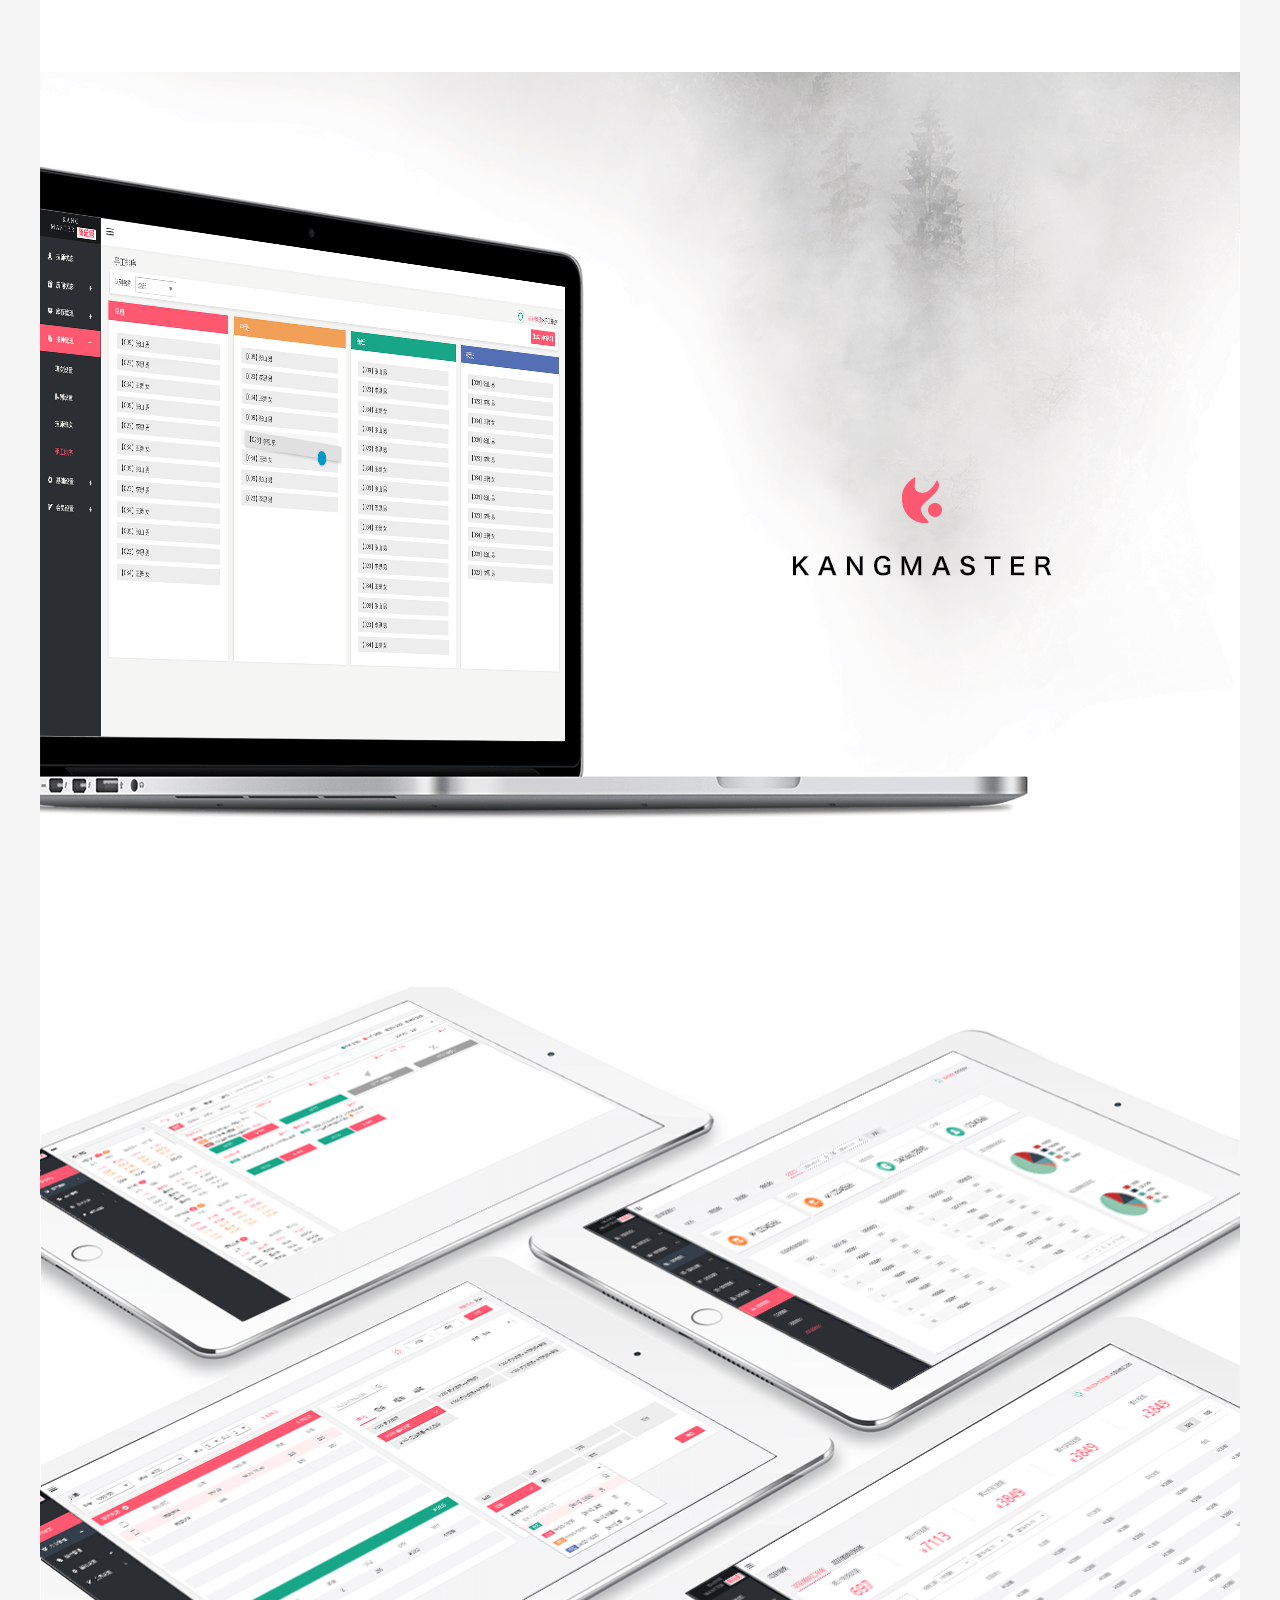
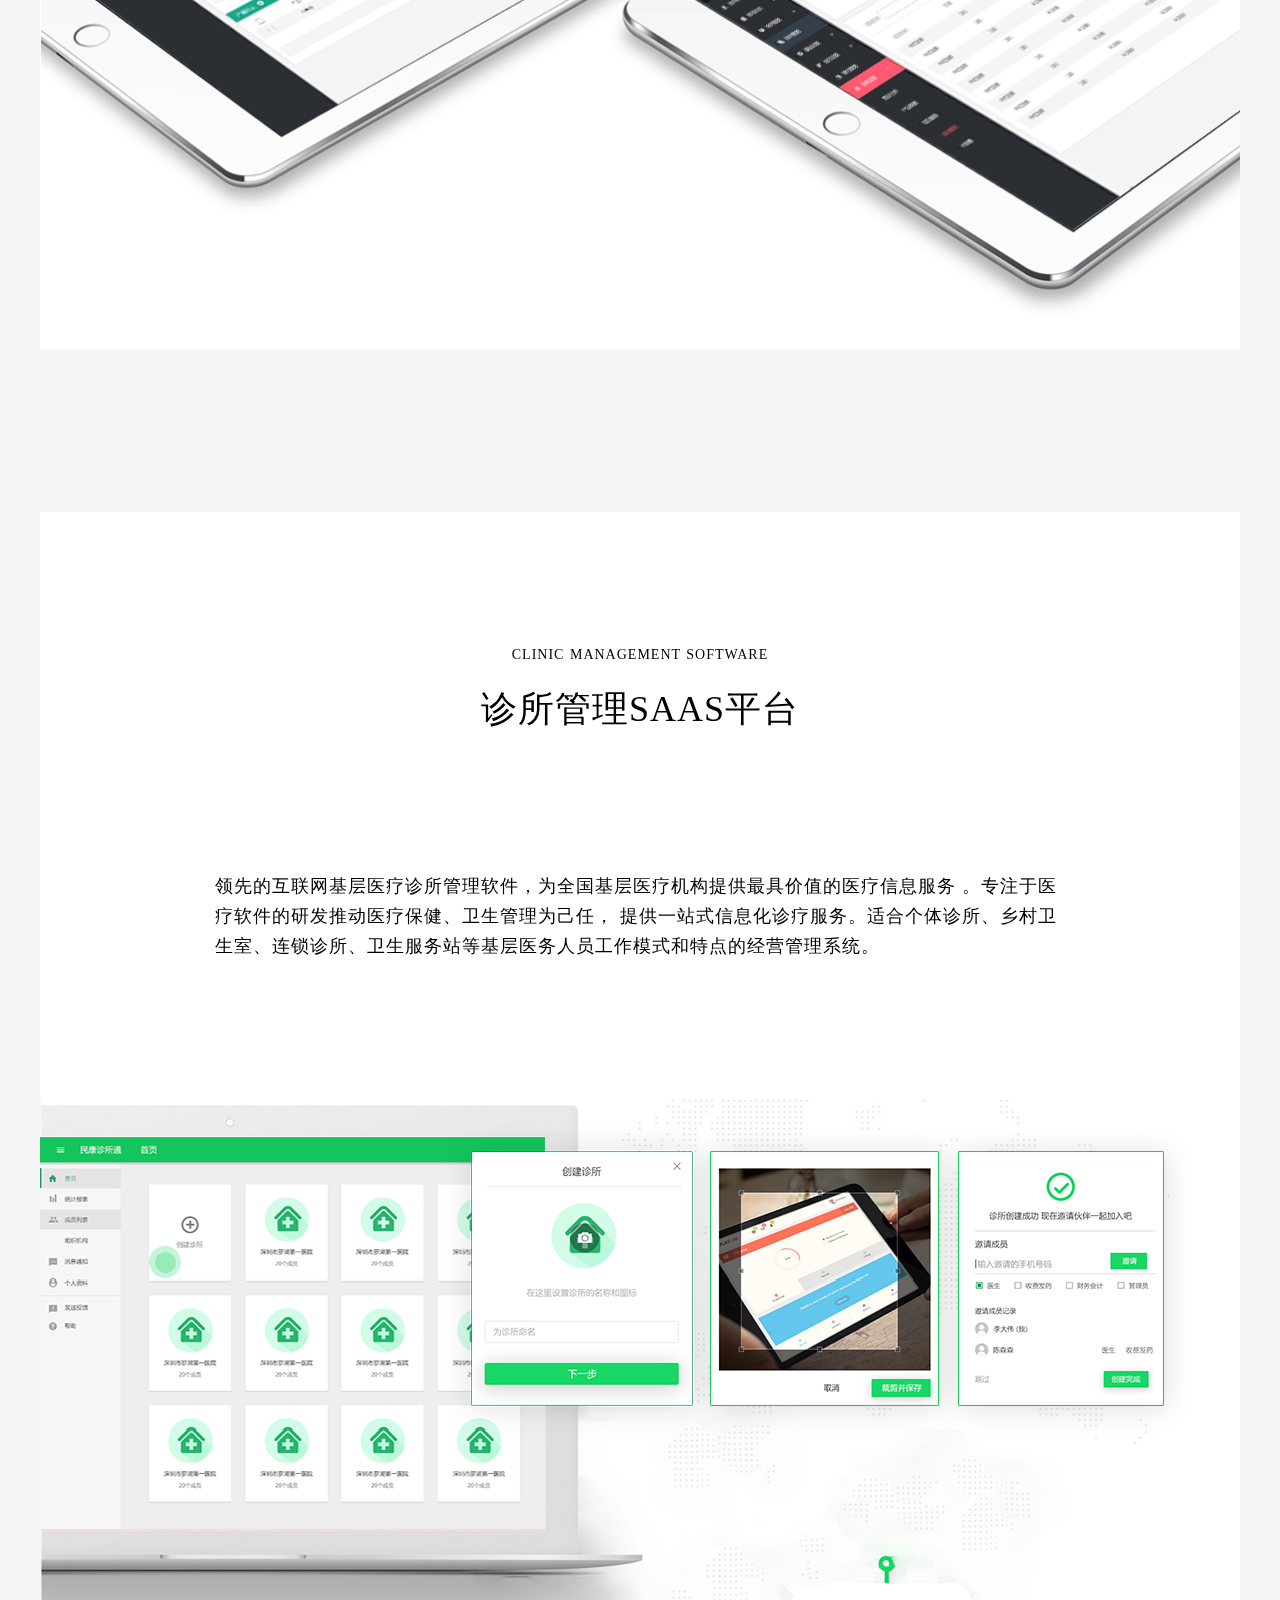
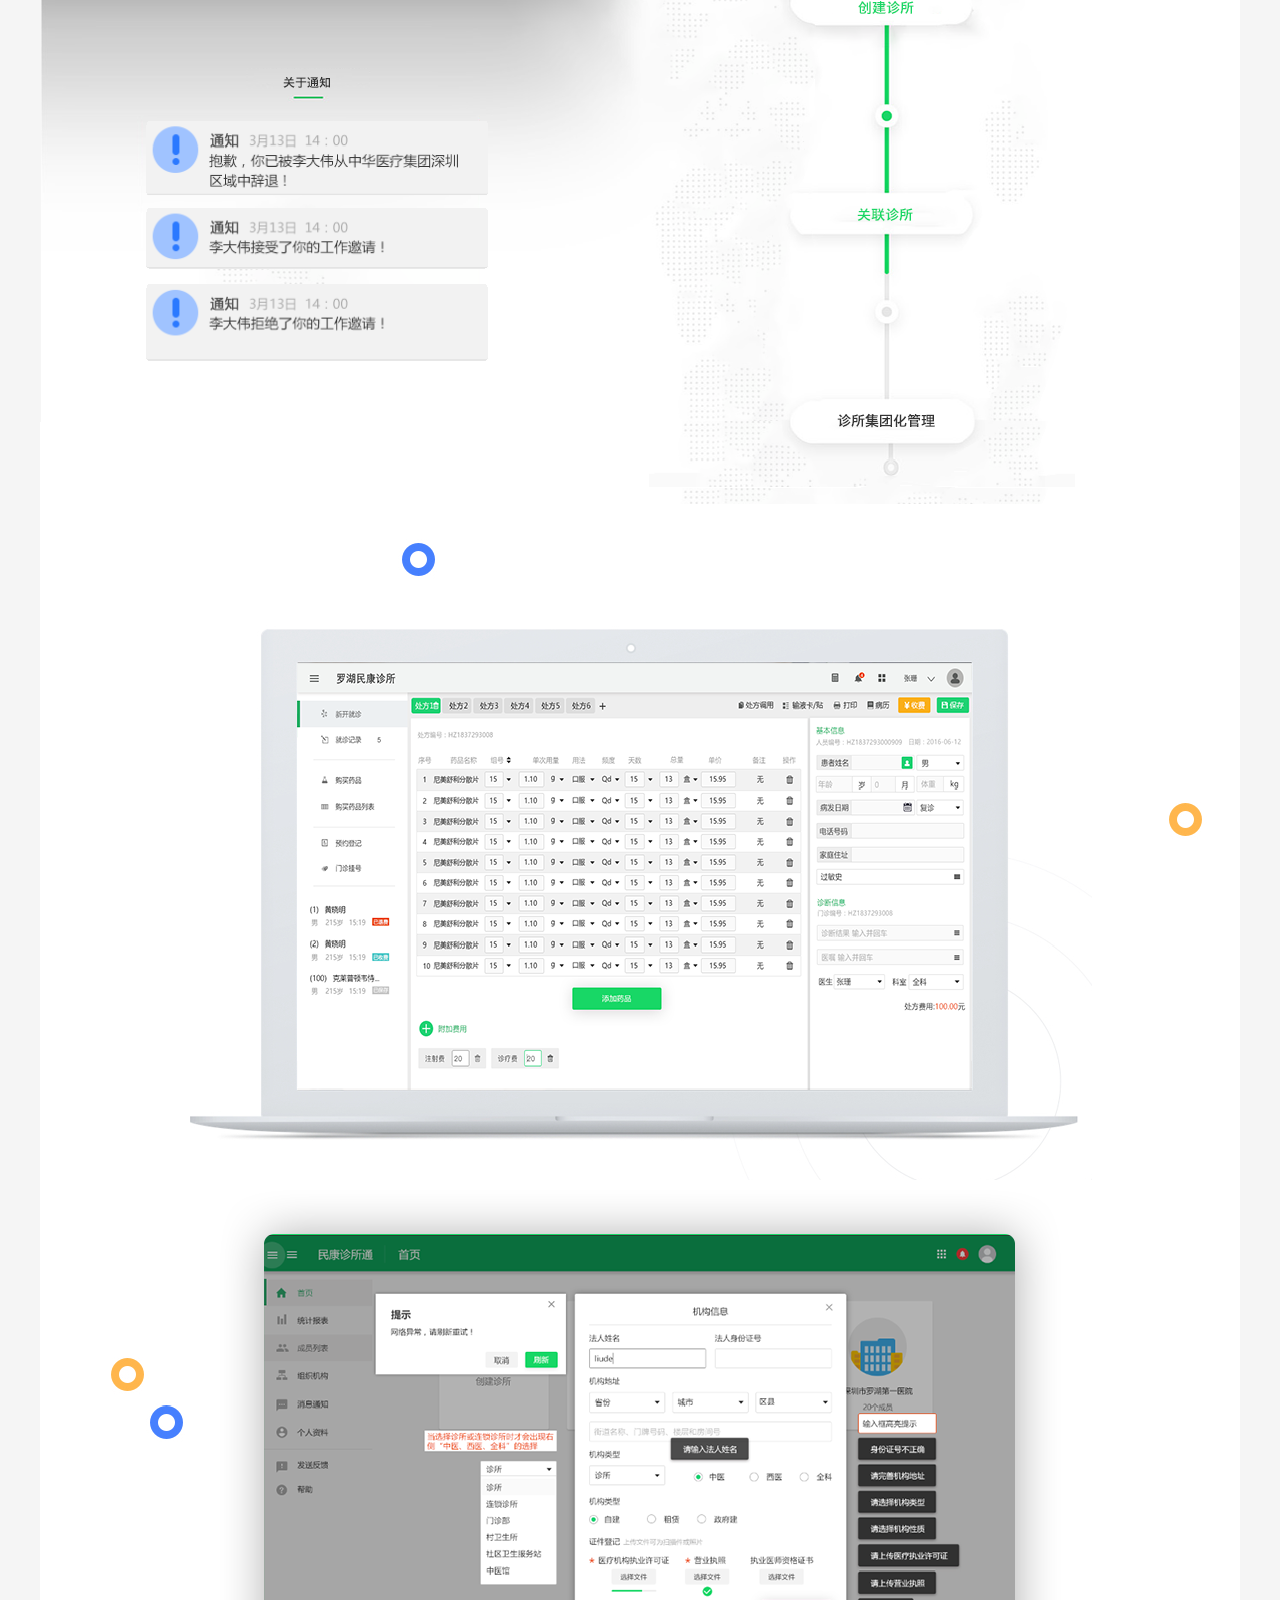
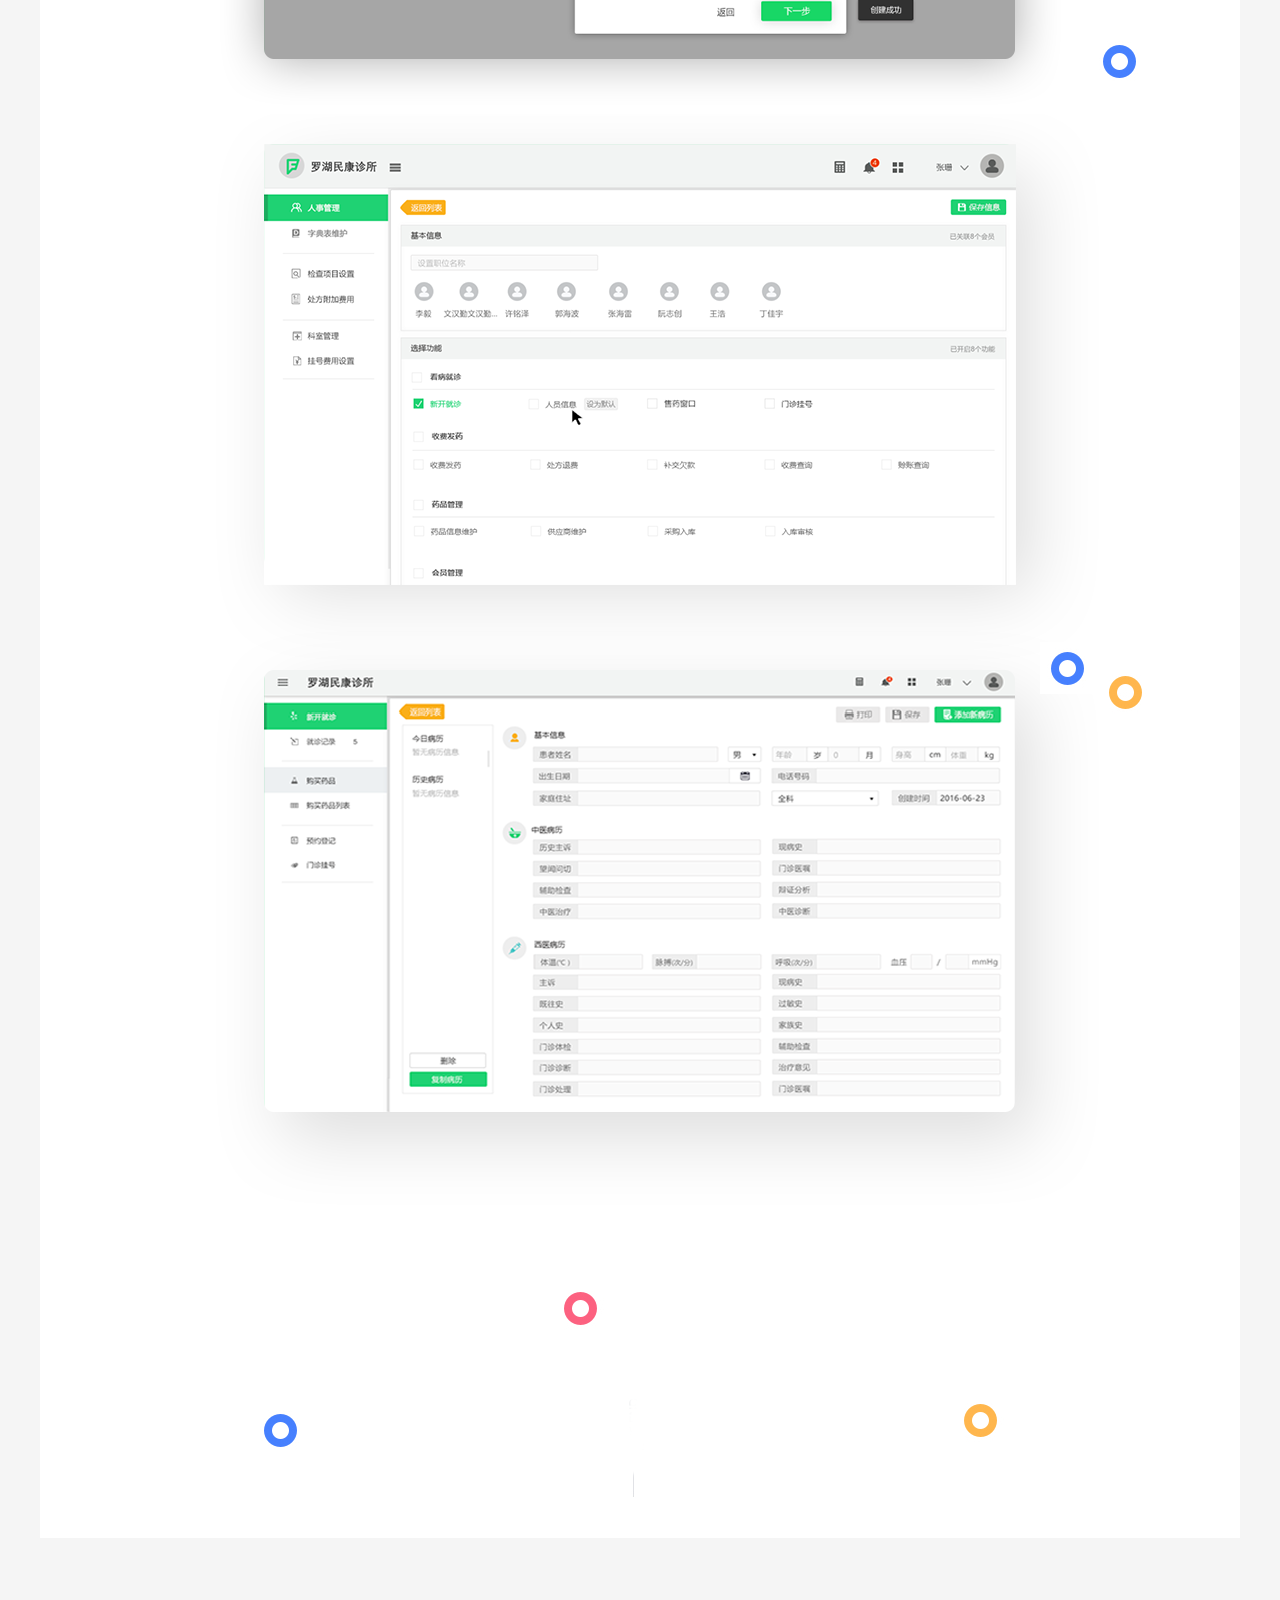
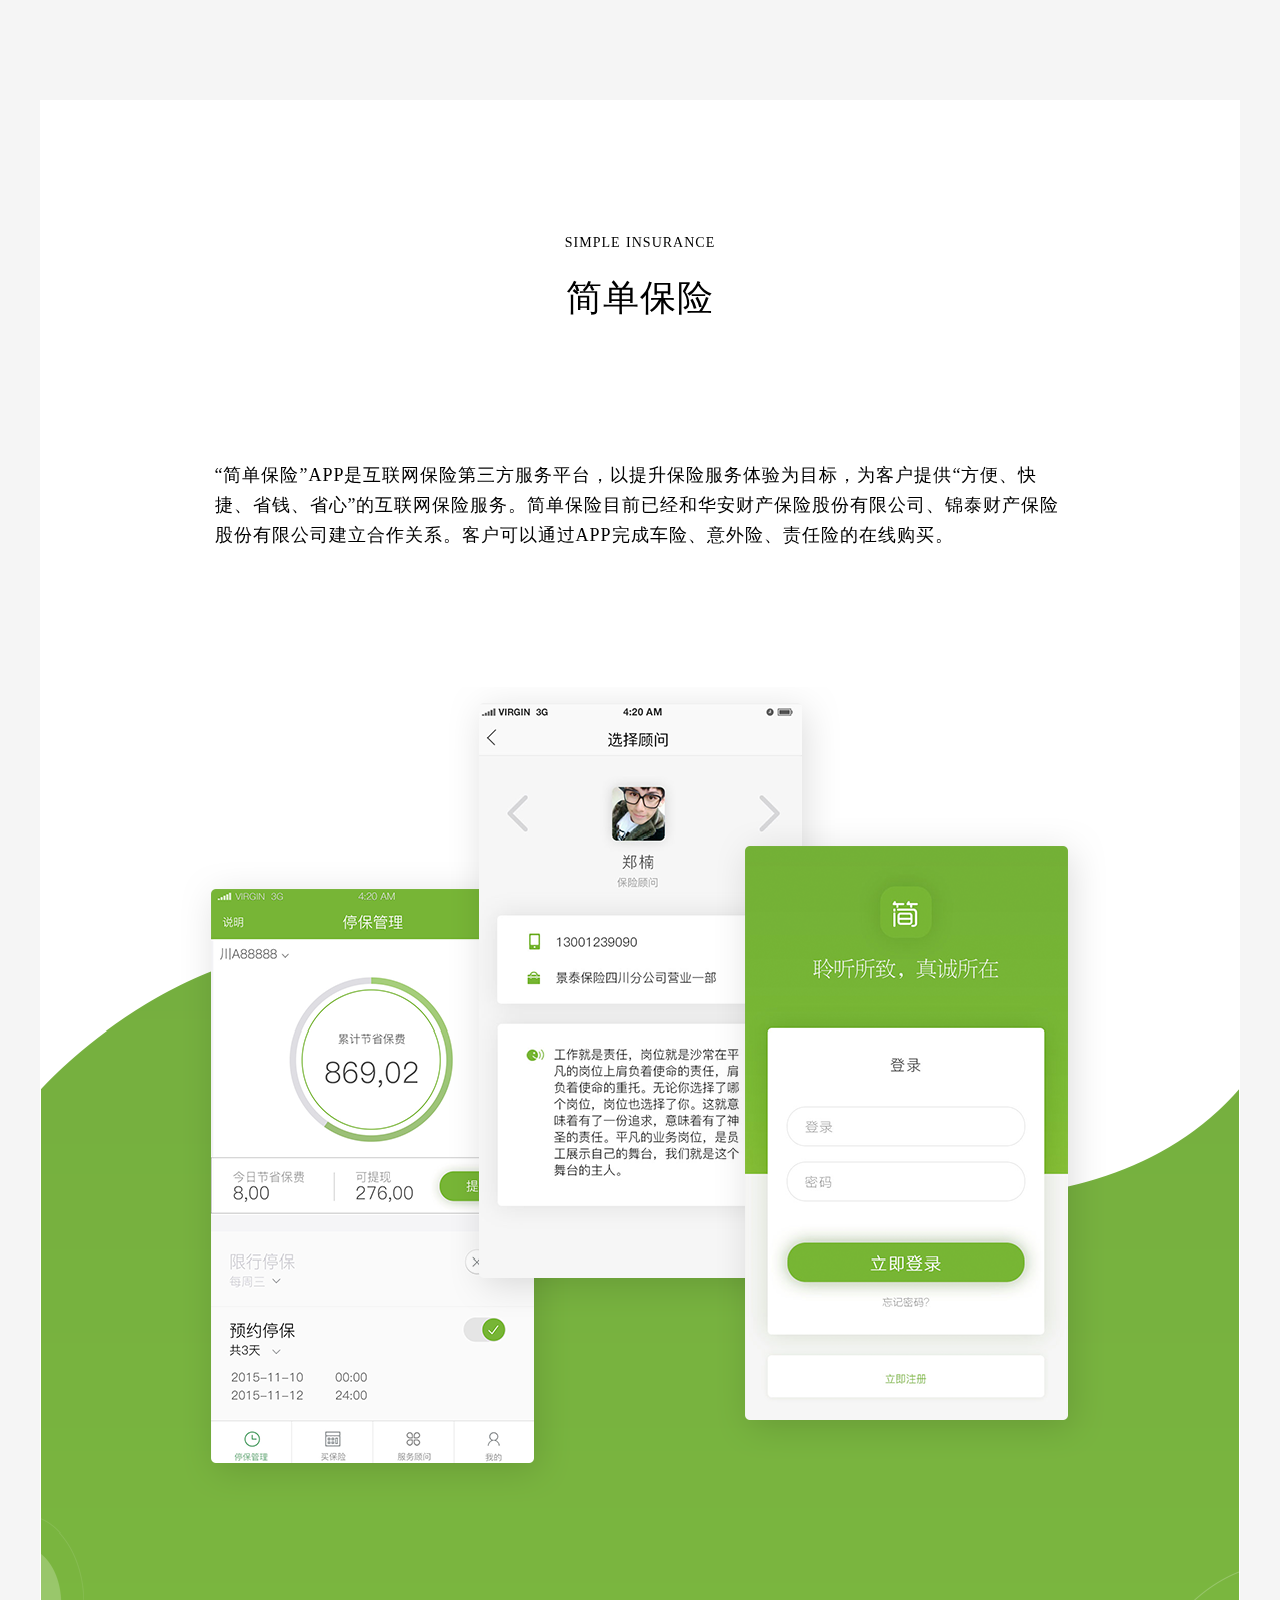
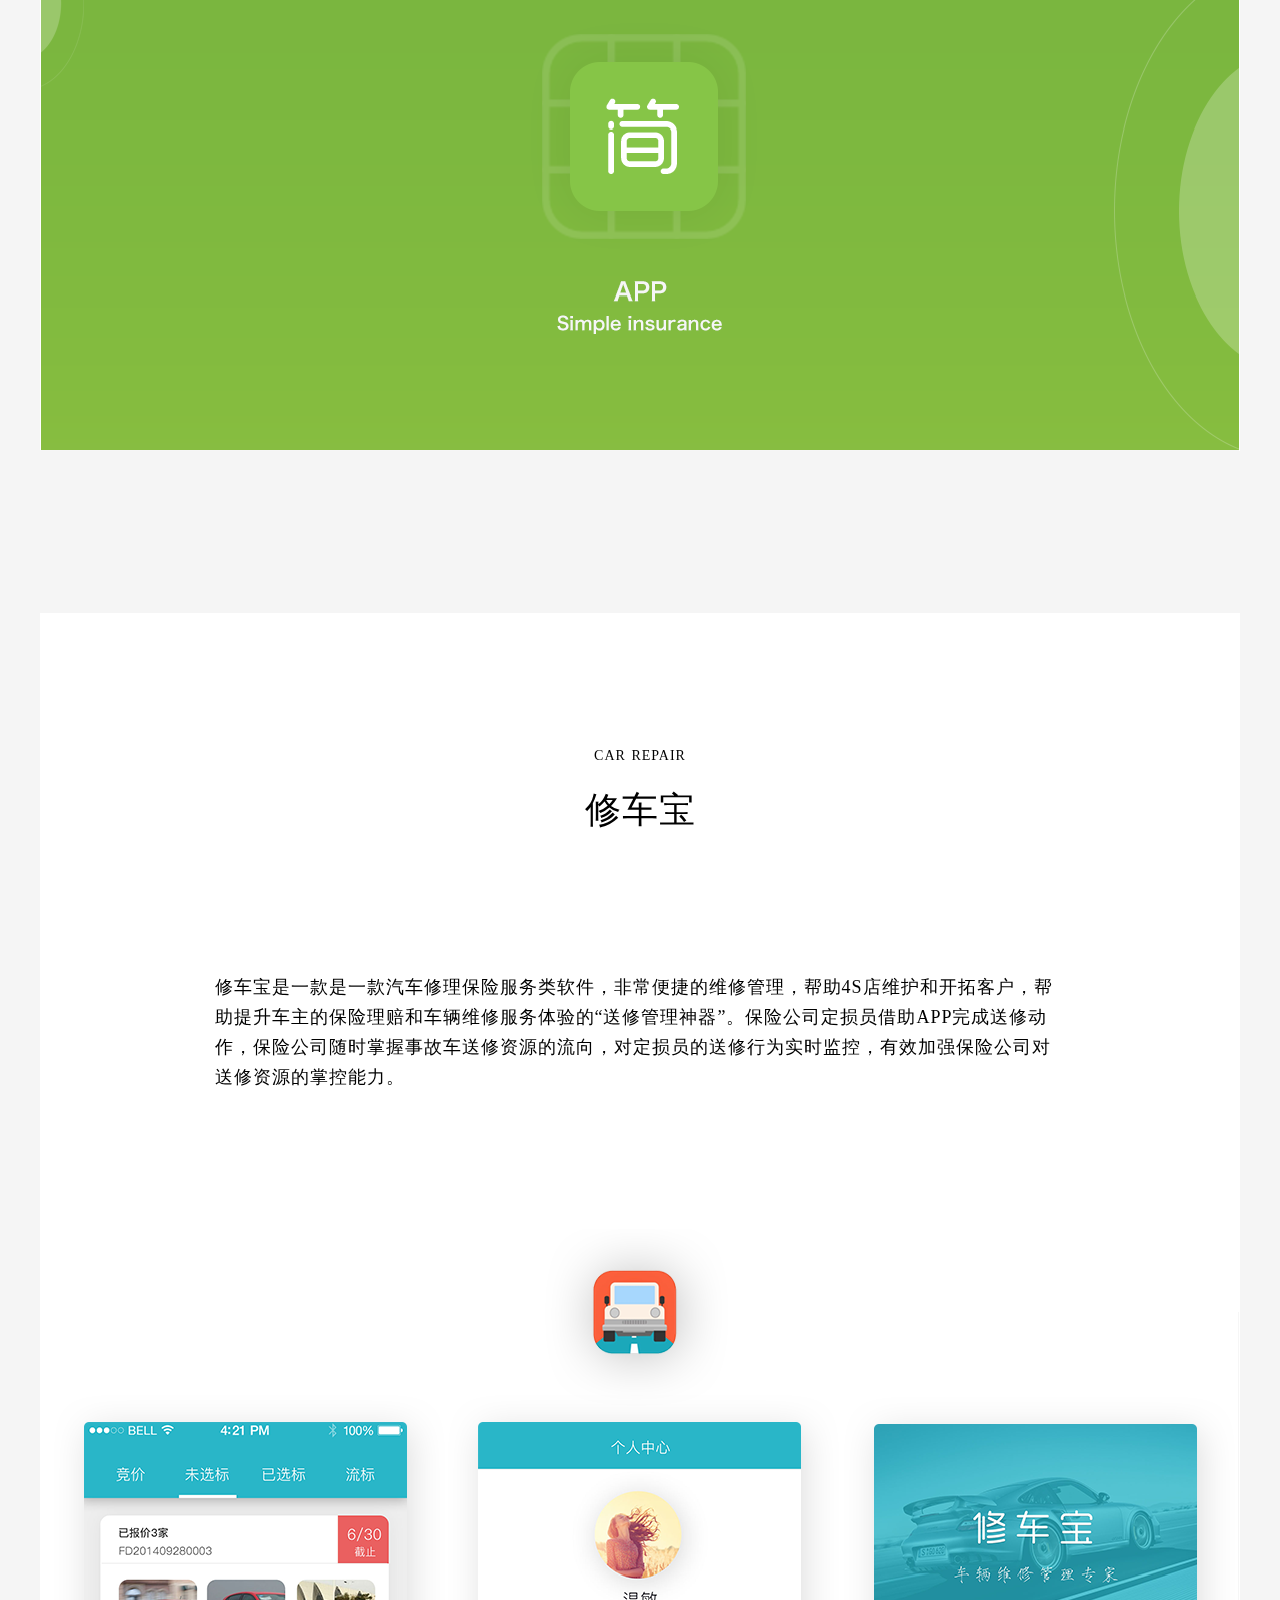
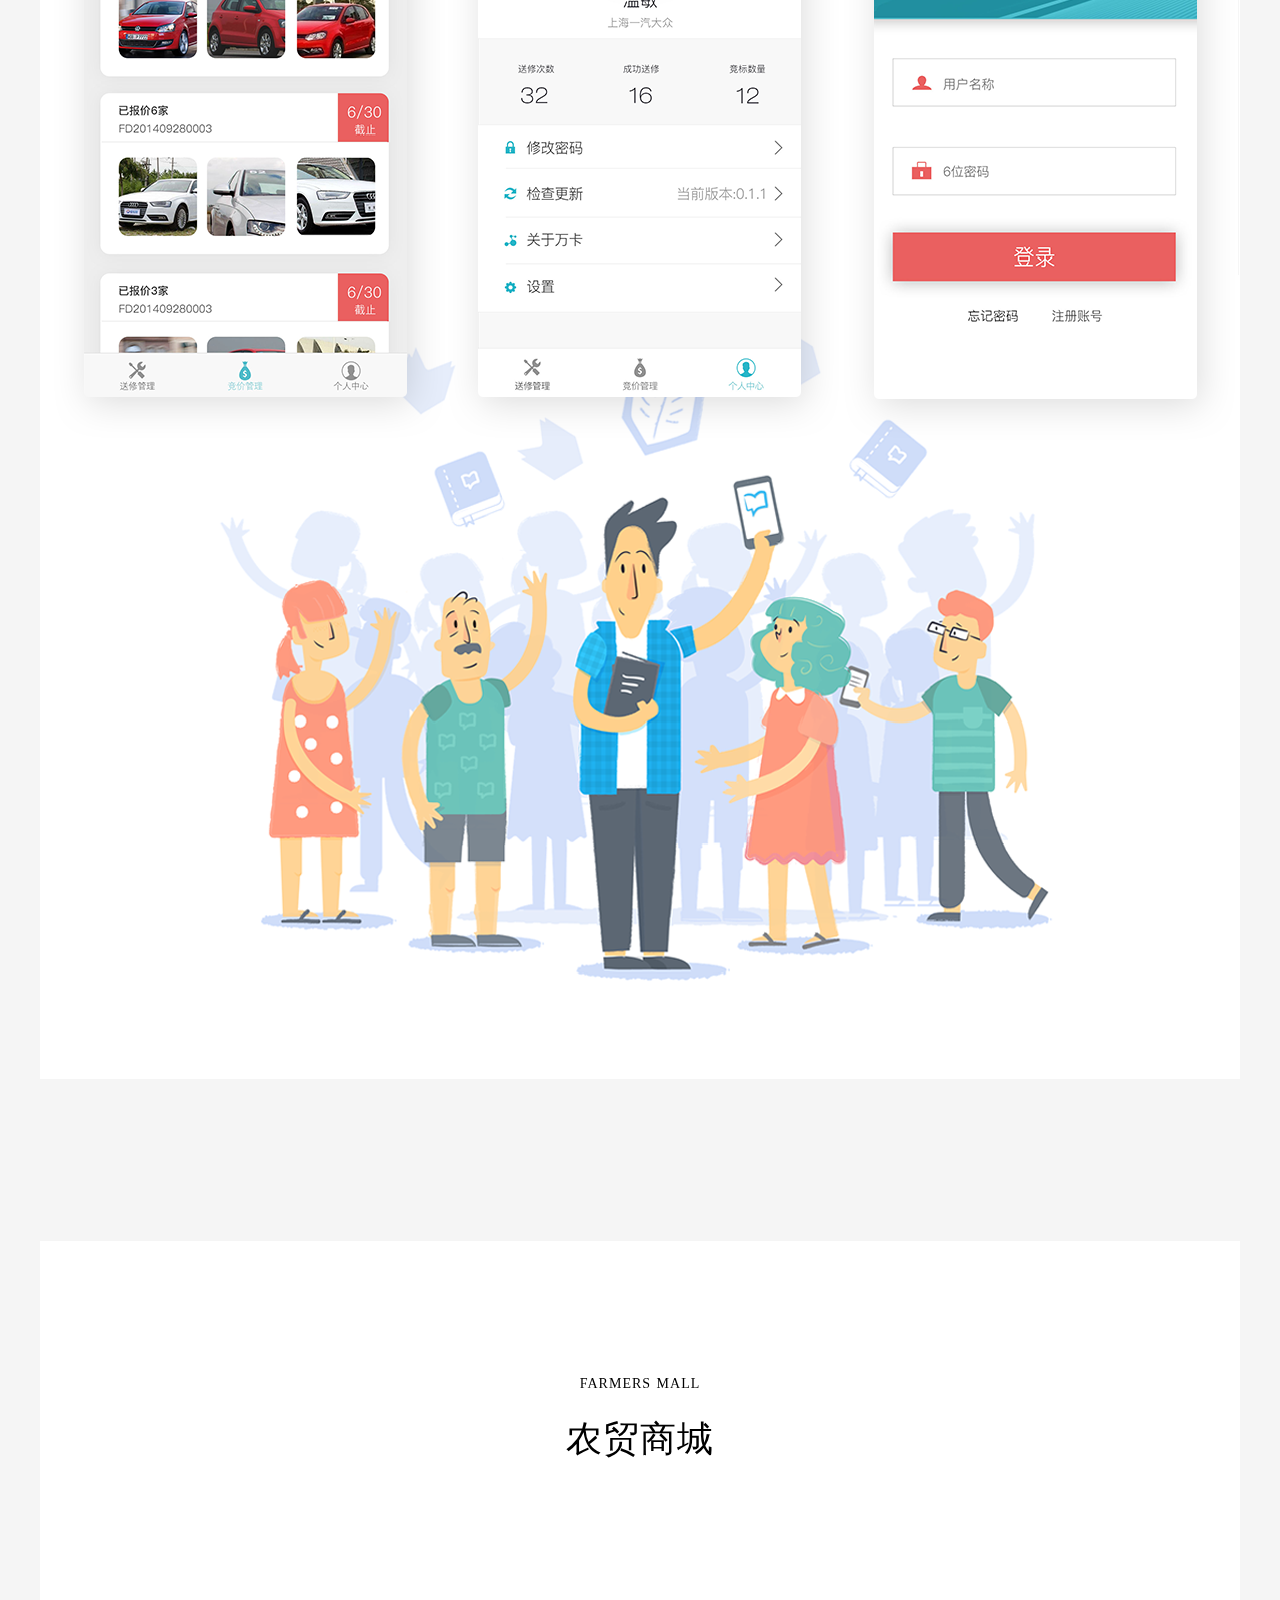
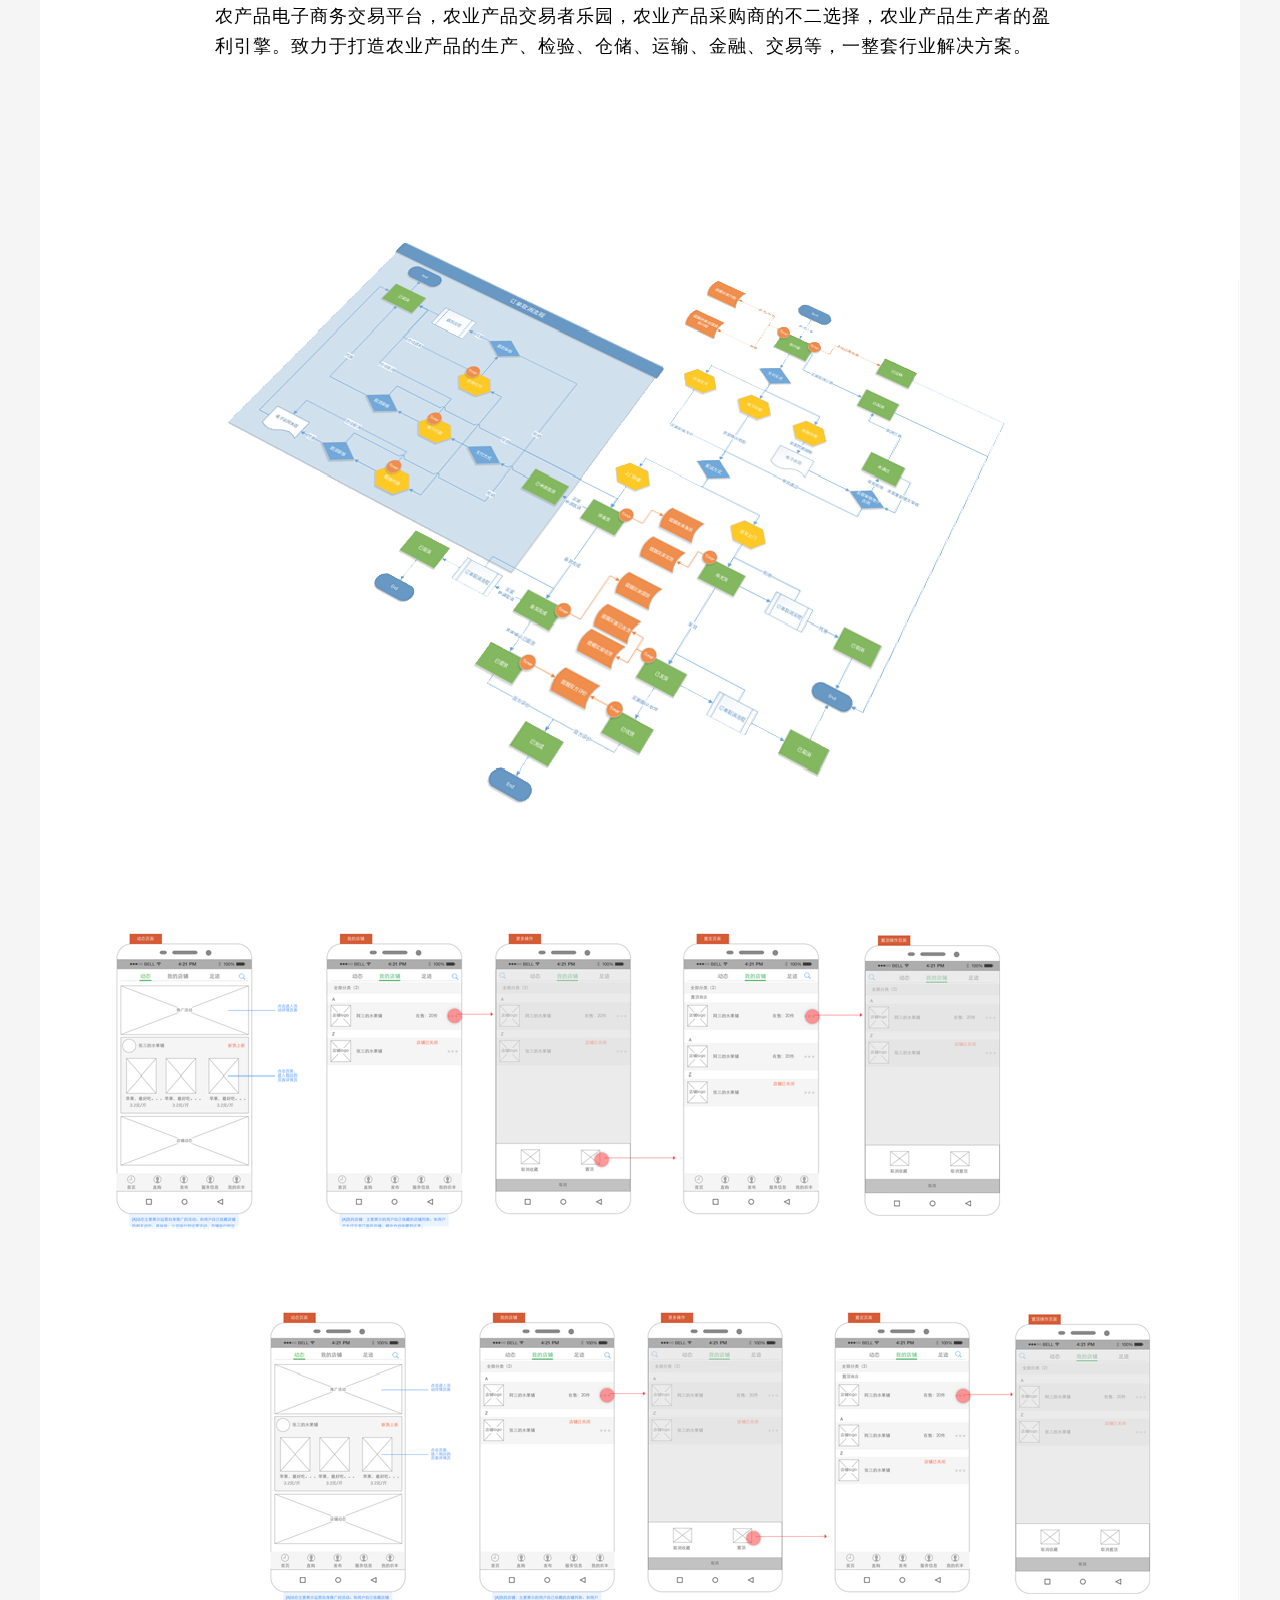
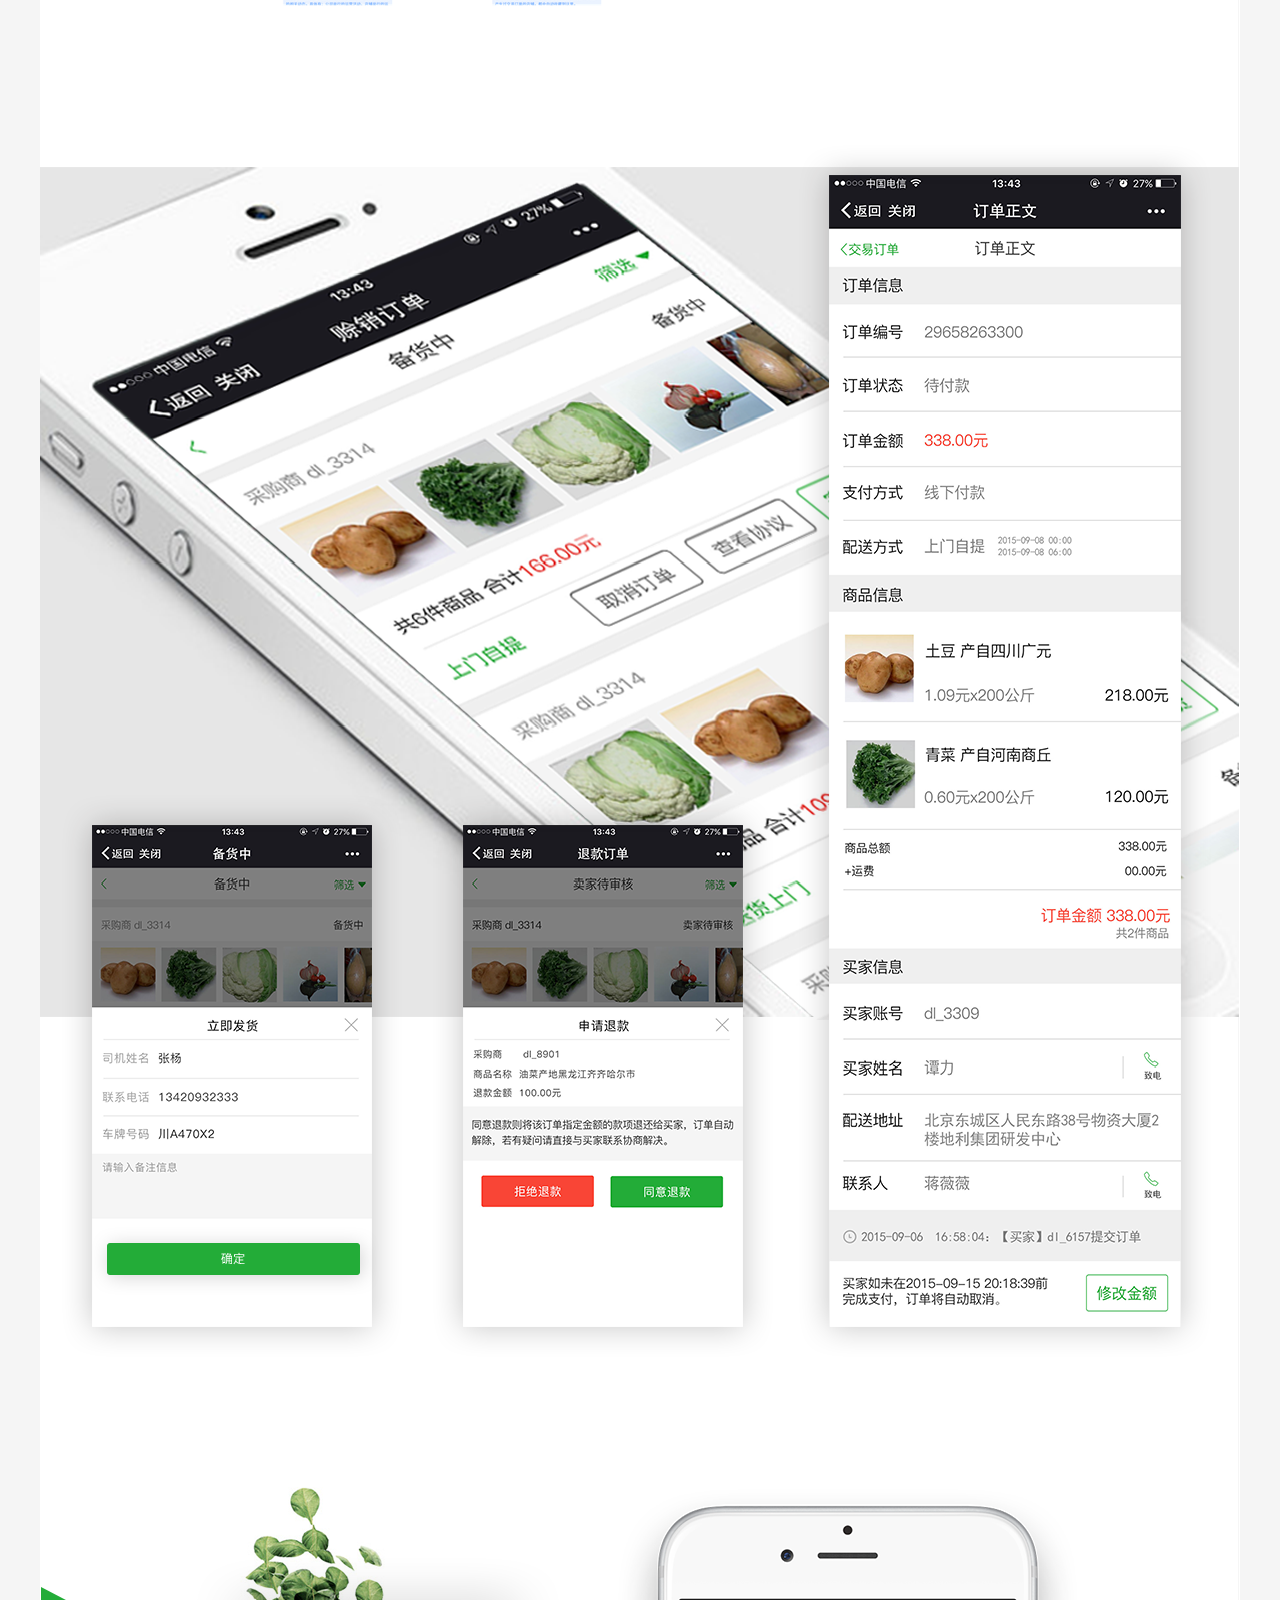
==== commit 66052df6: "new" ====
--- a/index.html
+++ b/index.html
@@ -189,7 +189,7 @@
                     </li>
                     <li id="project-list__item--akerBrygge" class="project-list__item" data-block-id="akerBrygge">
                         <span class="icons web">web</span>
-                        <span class="project-list__item__title">理疗会所管理SASSp平台</span>
+                        <span class="project-list__item__title">理疗会所管理SASS平台</span>
                     </li>
                     <li id="project-list__item--aspiro" class="project-list__item" data-block-id="aspiro">
                         <span class="icons web">web</span>
@@ -231,7 +231,7 @@
 </nav>
 <div class="js-block-parallax block-placeholder home-placeholder js-slide" data-block-id="home"></div>
 <div id="block--home" class="js-block block--first home" data-block-id="home"
-     style="transform: translate3d(0px, 0px, 0px);">
+     style="transform: translate3d(0px, 0px, 0px);overflow:hidden;">
     <div class="home-content">
         <div class="container">
             <div class="topContent">
@@ -240,7 +240,6 @@
                 <img src="images/bg_obj1.png" alt="" class="rightPic">
             </div>
             <div class="container__centered container__centered--home slider style2 slider7">
-                <!--<div class="">-->
                     <div class="container">
                         <ul class="content">
                             <li class="lunboContent">
@@ -270,38 +269,7 @@
                 <div class="slogans">
                     <img src="images/bg_obj3.png" alt="" class="bg_obj3">
                 </div>
-                <!--</div>-->
-                <!--<div class="logo" itemscope="" itemtype="http://schema.org/Organization"><a class="logo__link"-->
-                                                                                            <!--href="http://sanscolour.com/"-->
-                                                                                            <!--itemprop="url"> <img-->
-                        <!--class="logo__img" src="./sanscolour-logo.png"-->
-                        <!--itemprop="logo" alt="Joakim Jansson"> </a></div>-->
-                <!--<h1 class="home-headline"><span class="tablet-break">SANS COLOUR IS AN INDEPENDENT DESIGN STUDIO<br-->
-                        <!--class="mobile-break"> IN NEW YORK, USA</span> <span class="tablet-break">FOUNDED S/S 2014 BY SWEDISH <br-->
-                        <!--class="mobile-break">GRAPHIC DESIGNER JOAKIM JANSSON</span></h1>-->
-                <!--<div class="alpha home-contact-details"><span class="email"> <a class=""-->
-                                                                                <!--href="mailto:joakim@sanscolour.com">joakim@sanscolour.com</a> </span>-->
-                    <!--<span class="home-contact-details__divider"> ∞ </span> <span class="phone"> <a class=""-->
-                                                                                                   <!--href="tel:0019179437656">(+1)-->
-                        <!--917 943 7656</a> </span></div>-->
-                <!--<div class="home-social">-->
-                    <!--<ul class="list list&#45;&#45;h home-social-list">-->
-                        <!--<li class="home-social-list__item"><a href="http://blog.sanscolour.com/" target="_blank"-->
-                                                              <!--rel="external">BLOG</a></li>-->
-                        <!--<li class="home-social-list__item"><a href="https://www.facebook.com/sanscolour" target="_blank"-->
-                                                              <!--rel="external">FACEBOOK</a></li>-->
-                        <!--<li class="home-social-list__item"><a href="http://www.behance.net/joakimjansson"-->
-                                                              <!--target="_blank" rel="external">BEHANCE</a></li>-->
-                        <!--<li class="home-social-list__item"><a href="https://www.twitter.com/joakimjansson"-->
-                                                              <!--target="_blank" rel="external">TWITTER</a></li>-->
-                        <!--<li class="home-social-list__item"><a href="http://pinterest.com/joakimjansson/" target="_blank"-->
-                                                              <!--rel="external">PINTEREST</a></li>-->
-                        <!--<li class="home-social-list__item"><a href="http://www.instagram.com/joakimjansson"-->
-                                                              <!--target="_blank" rel="external">INSTAGRAM</a></li>-->
-                        <!--<li class="home-social-list__item"><a href="http://open.spotify.com/user/sanscolour"-->
-                                                              <!--target="_blank" rel="external">SPOTIFY</a></li>-->
-                    <!--</ul>-->
-                <!--</div>-->
+     
             </div>
         </div>
         <div class="scroll-indicator"></div>
@@ -316,13 +284,13 @@
                      data-block-id="akerBrygge">
                     <div class="project-content" style="background-color:#ffffff">
                         <div class="js-slide" style="overflow: hidden">
-                            <h1 class="project-firsttitle">Kang master</h1>
+                            <h1 class="project-firsttitle">Master</h1>
                             <h2 class="project-title">健康理疗云平台管理系统</h2>
-                            <p class="project-description">康总管足浴理疗运营管理云平台系统是一套智能化专业级足浴理疗按摩类SAAS管理系统，专业的智能化足浴理疗运营SAAS管理云平台。系统根据足浴、中医、理疗、按摩、SPA等业务流程和运营管理而高度抽离出来的健康产业运营系统，系统的设计继承了最先进的互联网产品设计理念，并依赖业务中产生互联网大数据并进行数据挖掘，来达到优化业务流程管理，提供管理决策辅助手段，提升运营管理效率的目的。</p>
+                            <p class="project-description">理疗会所管理SASS平台系统是一套智能化专业级足浴理疗按摩类SAAS管理系统，专业的智能化足浴理疗运营SAAS管理云平台。系统根据足浴、中医、理疗、按摩、SPA等业务流程和运营管理而高度抽离出来的健康产业运营系统，系统的设计继承了最先进的互联网产品设计理念，并依赖业务中产生互联网大数据并进行数据挖掘，来达到优化业务流程管理，提供管理决策辅助手段，提升运营管理效率的目的。</p>
                         </div>
                         <img src="images/kangfirst.png" alt="">
                         <img src="images/kangsecond.png" alt="">
-                        <img src="images/kangthird.png" alt="">
+                        <!-- <img src="images/kangthird.png" alt="">
                         <img src="images/kangfour1.png" alt="">
                         <img src="images/kangfour2.png" alt="">
                         <img src="images/kangfith.png" alt="">
@@ -339,7 +307,7 @@
                         <img src="images/ninth1.png" alt="">
                         <img src="images/ninth3.png" alt="">
                         <img src="images/ninth4.png" alt="">
-                        <img src="images/ninth5.png" alt="">
+                        <img src="images/ninth5.png" alt=""> -->
                     </div>
                 </div>
                 <!--诊所管理-->
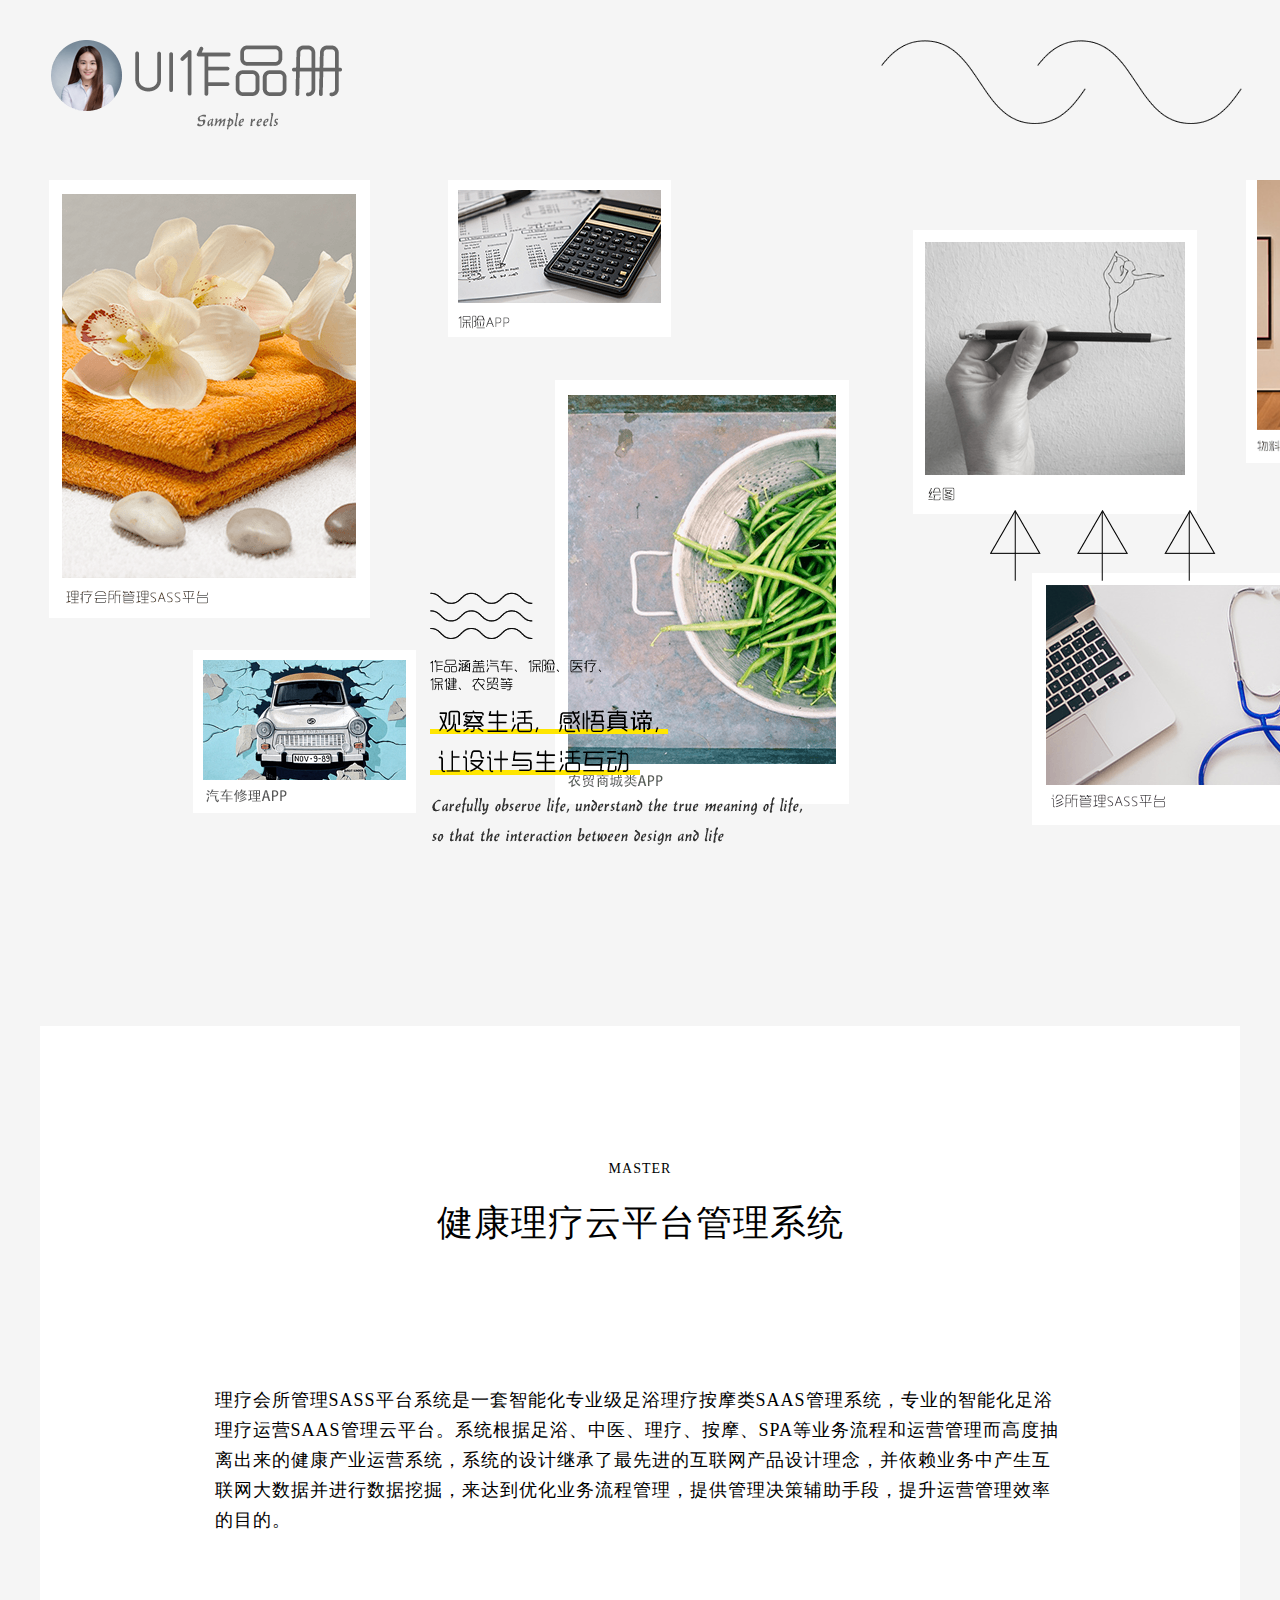
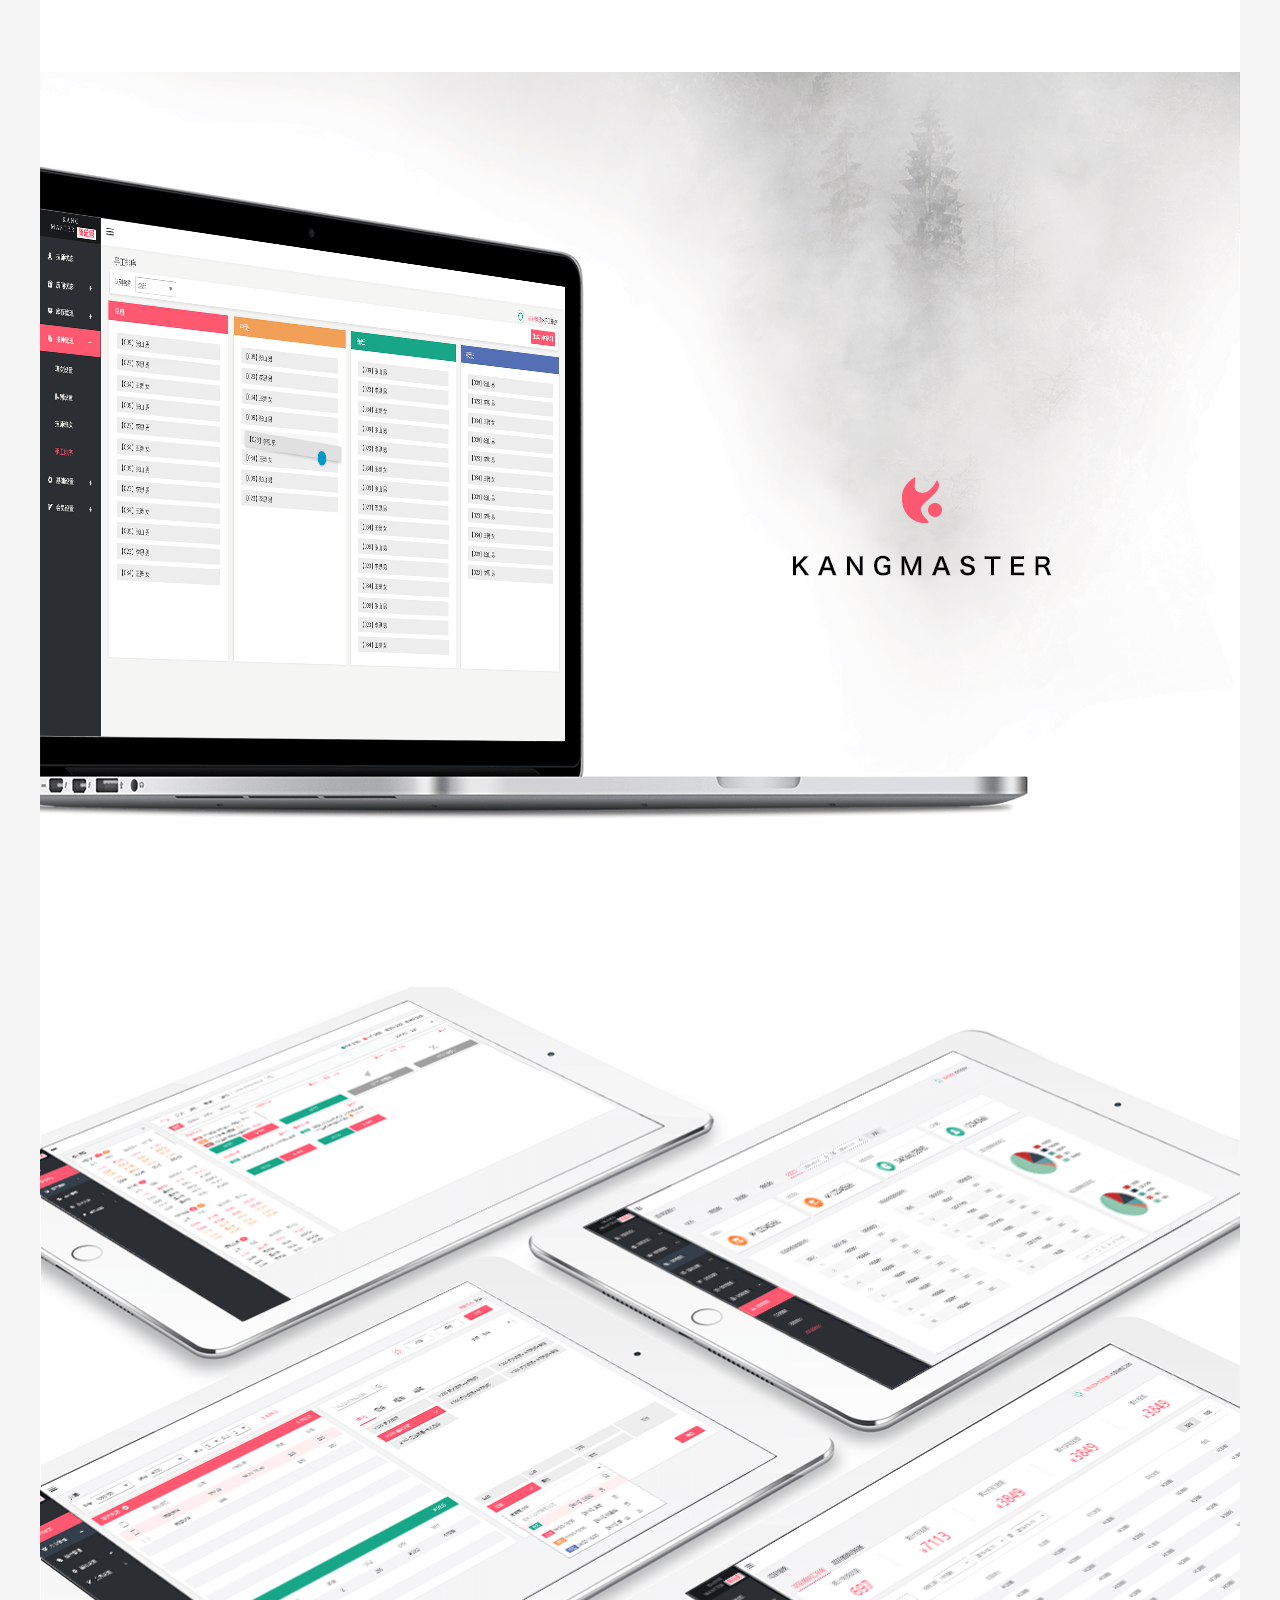
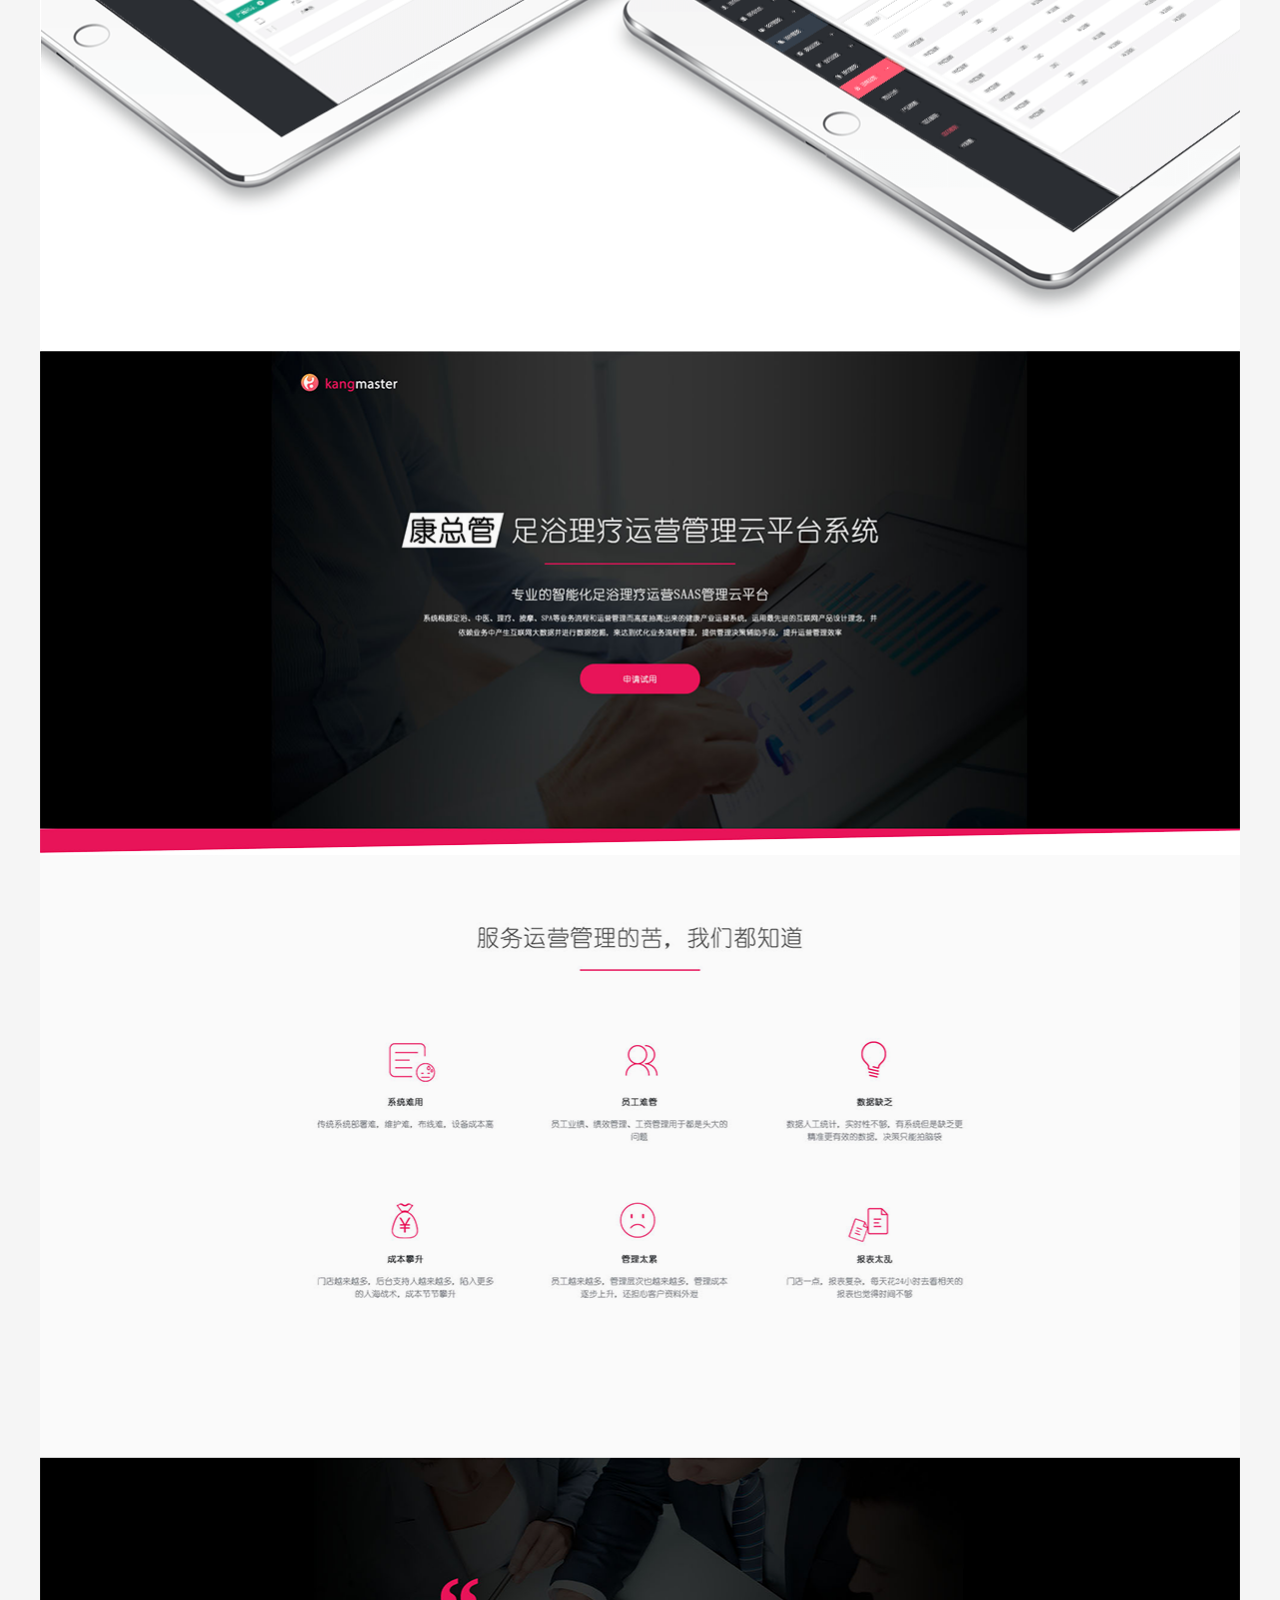
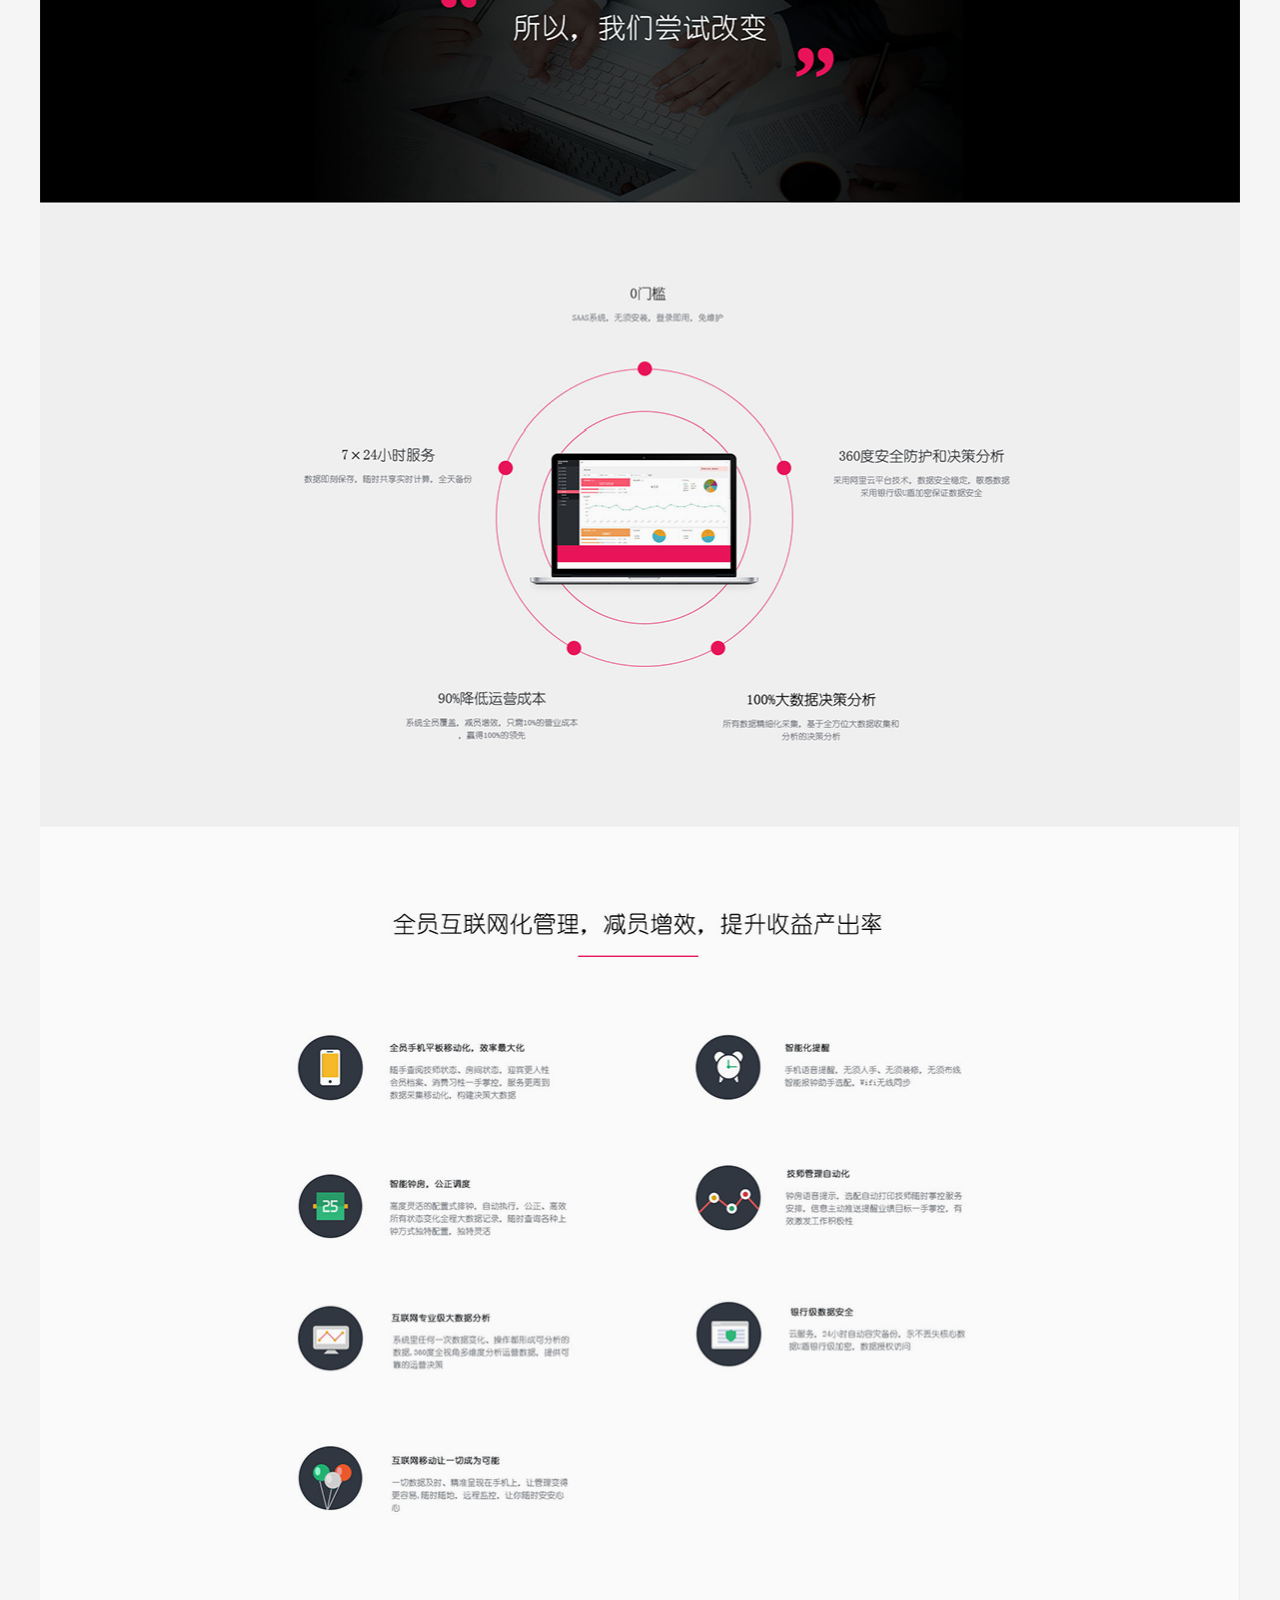
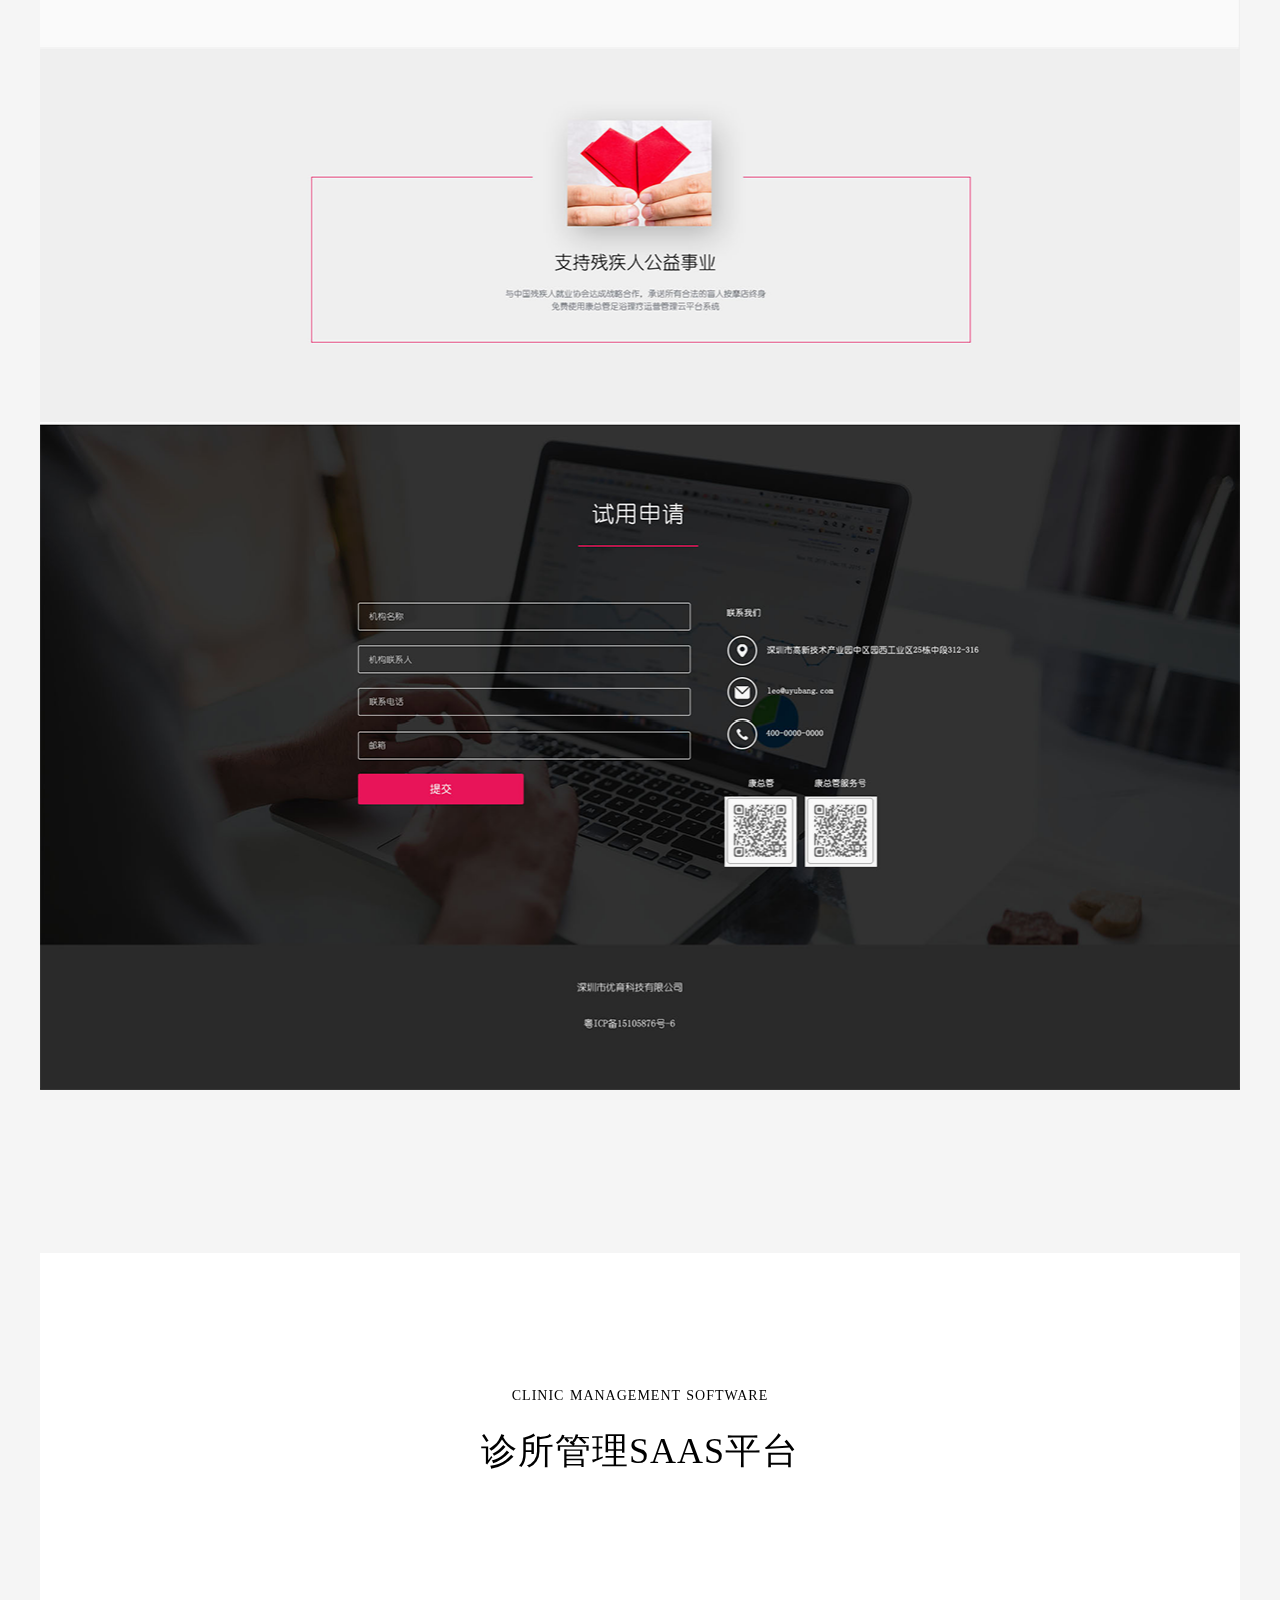
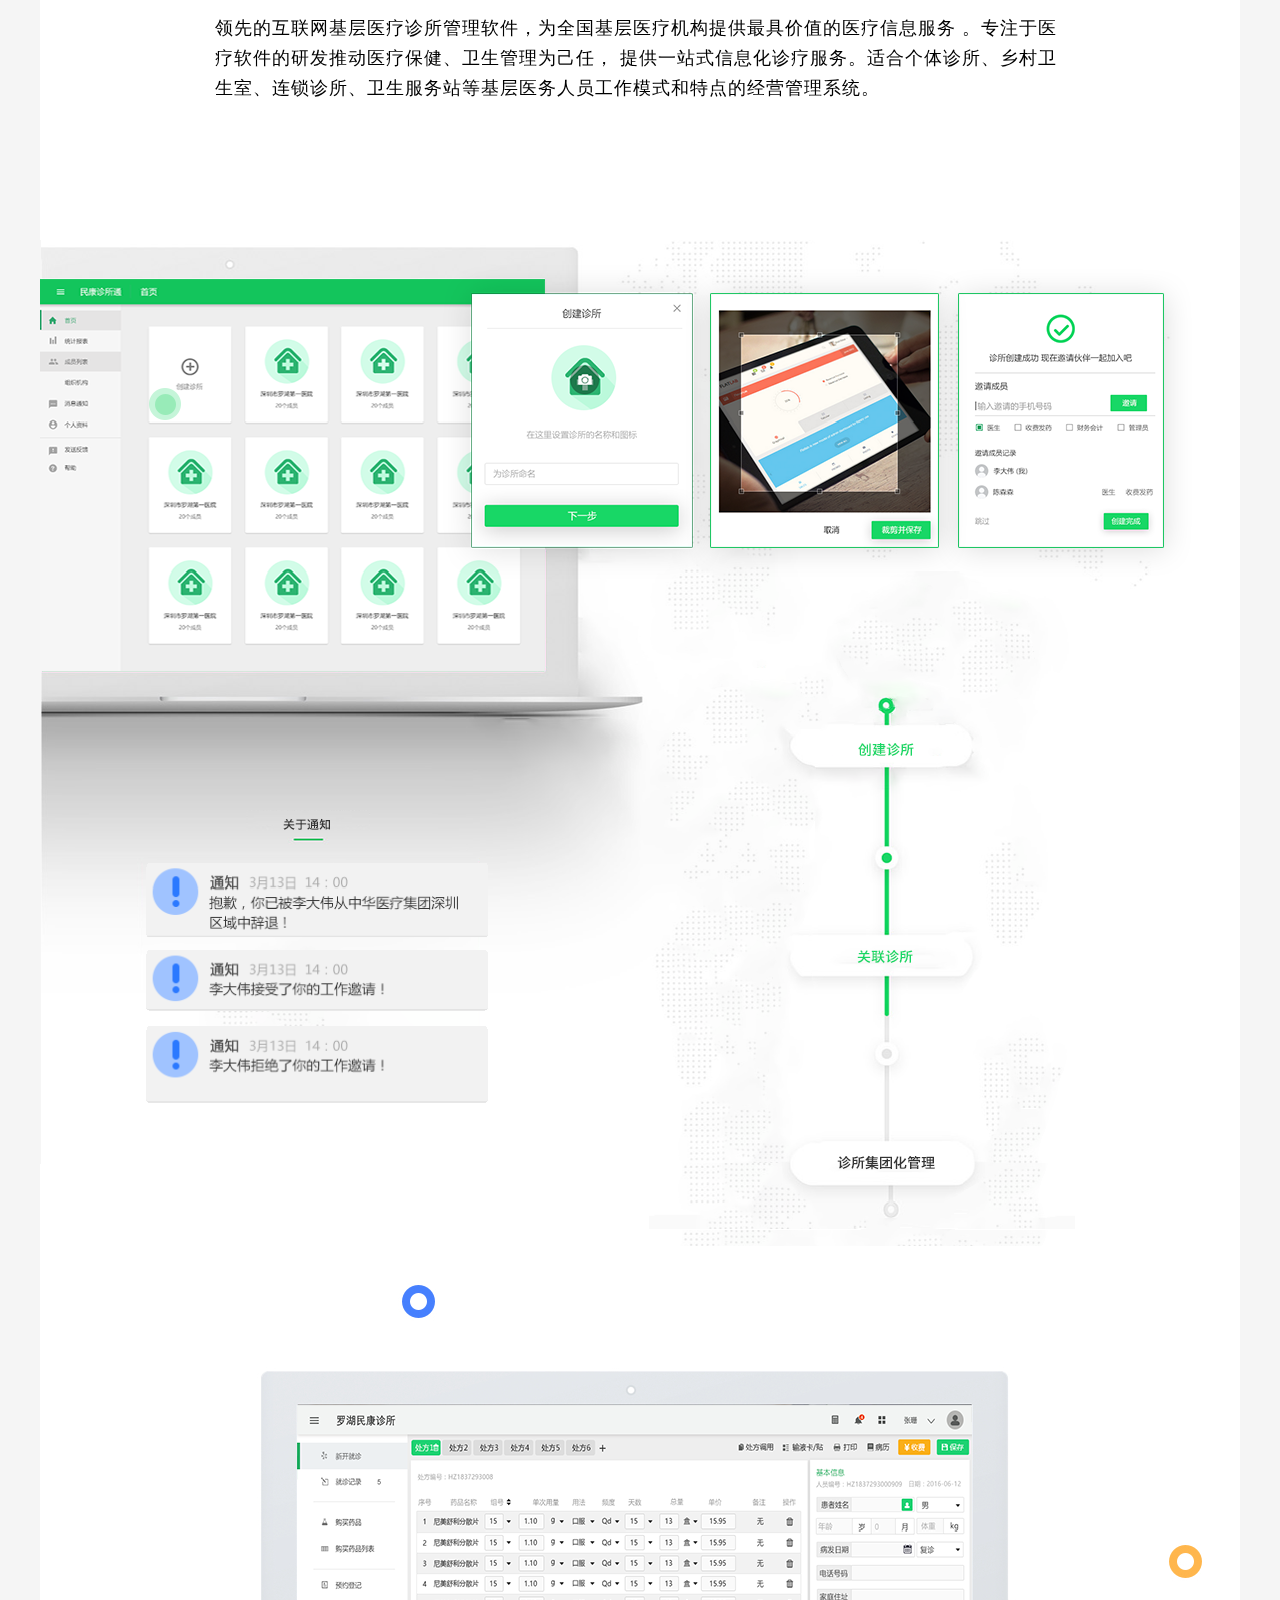
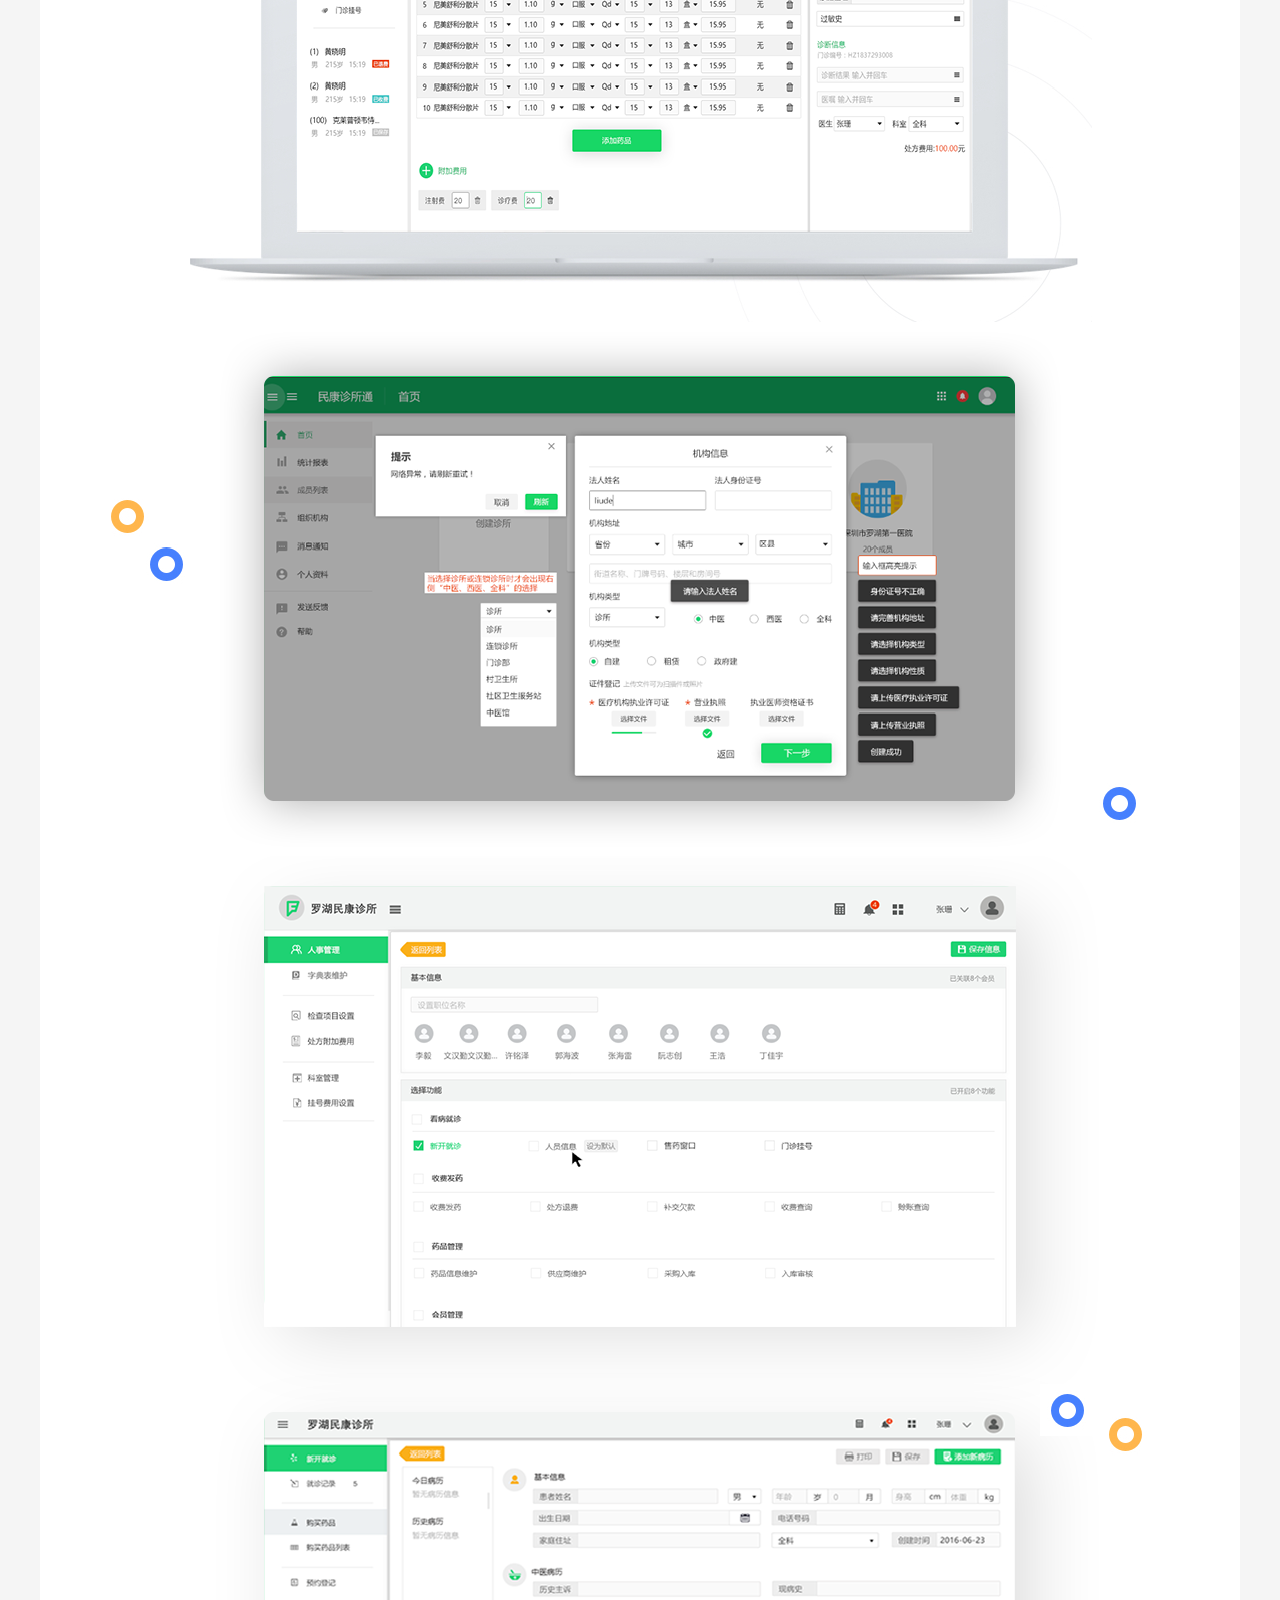
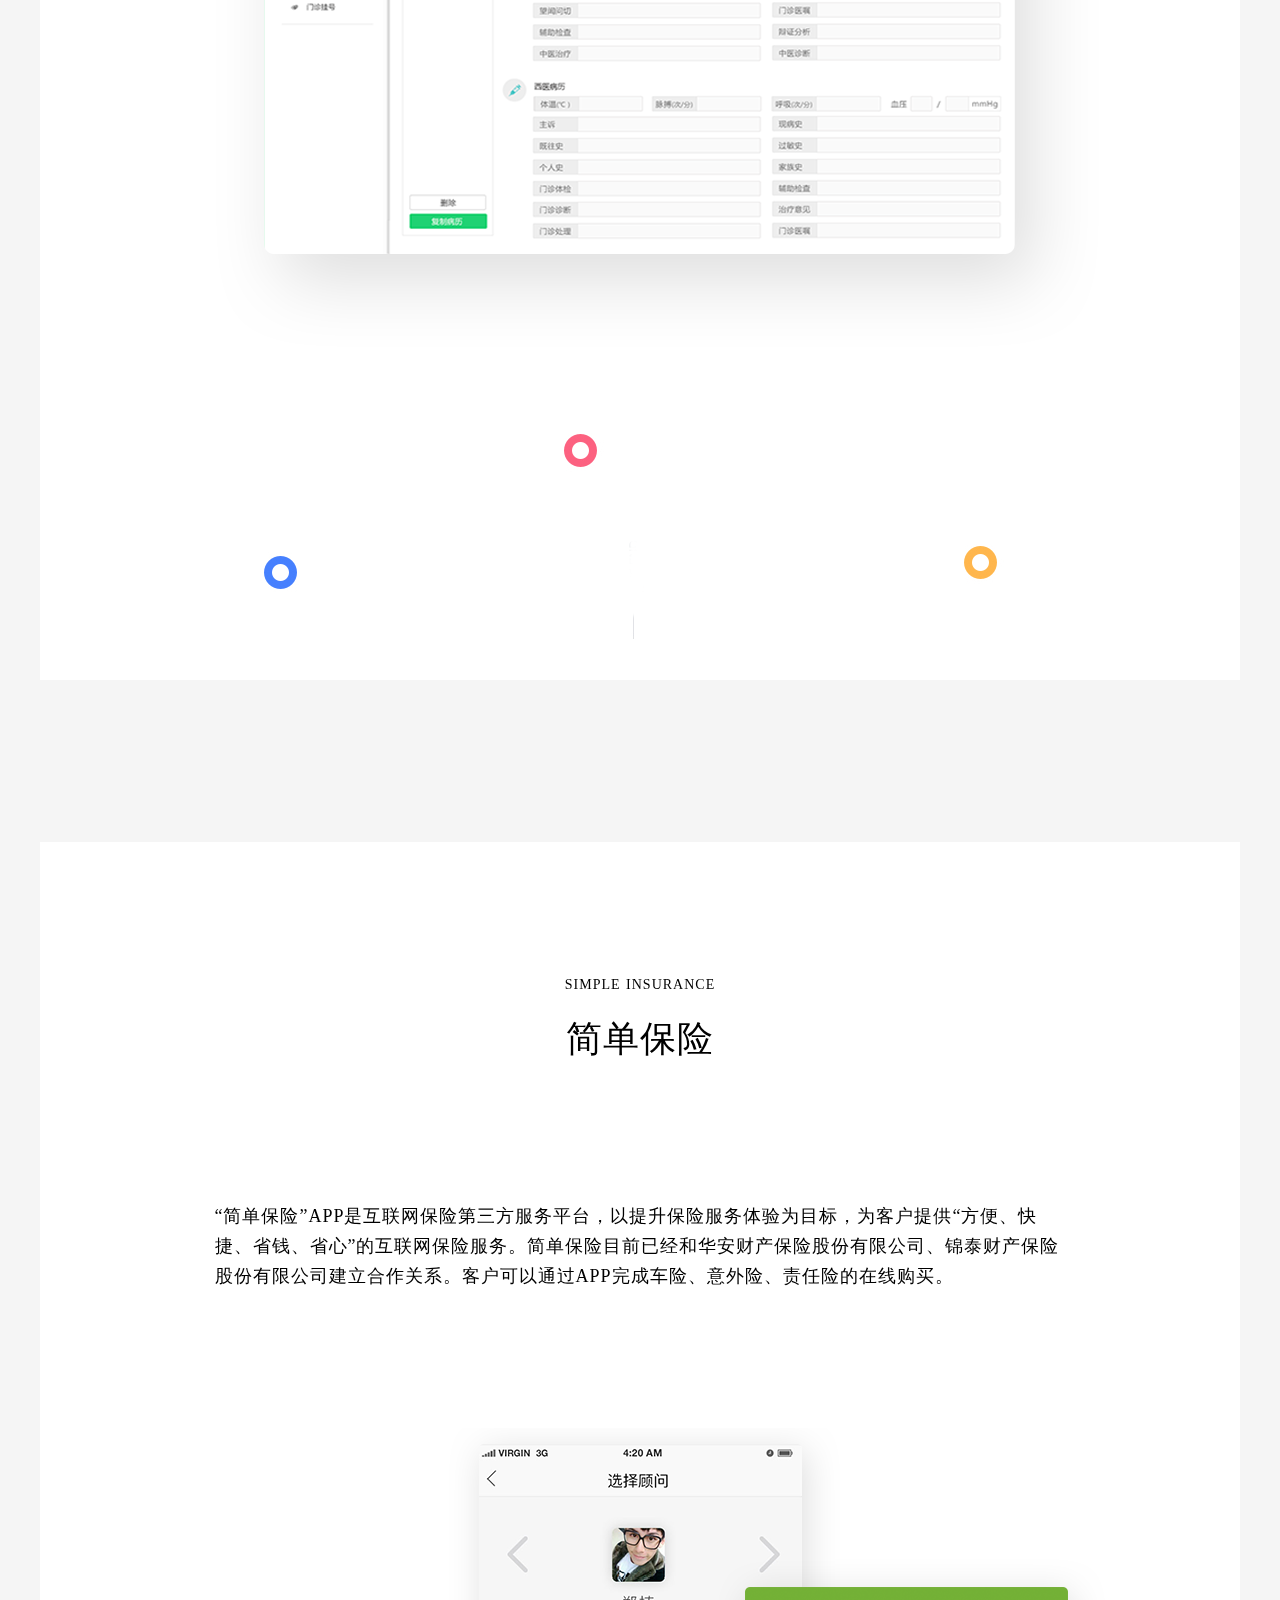
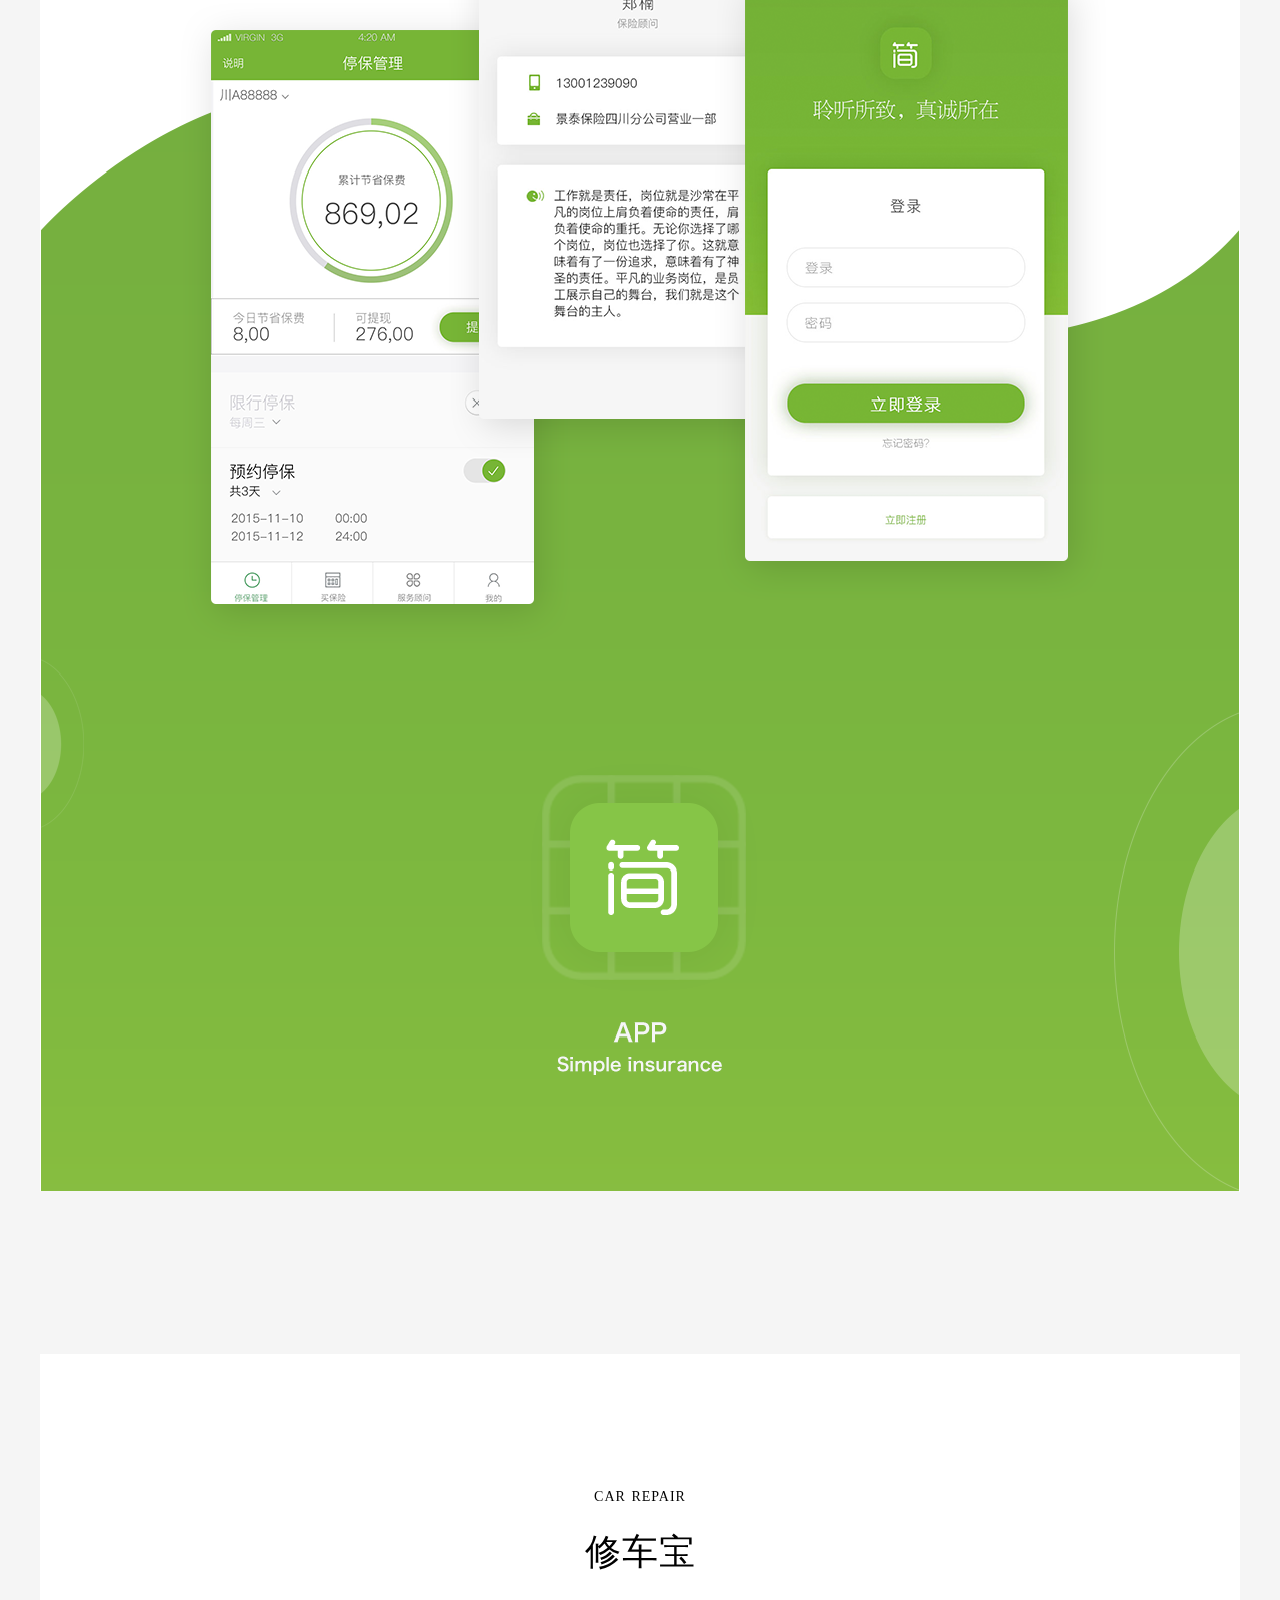
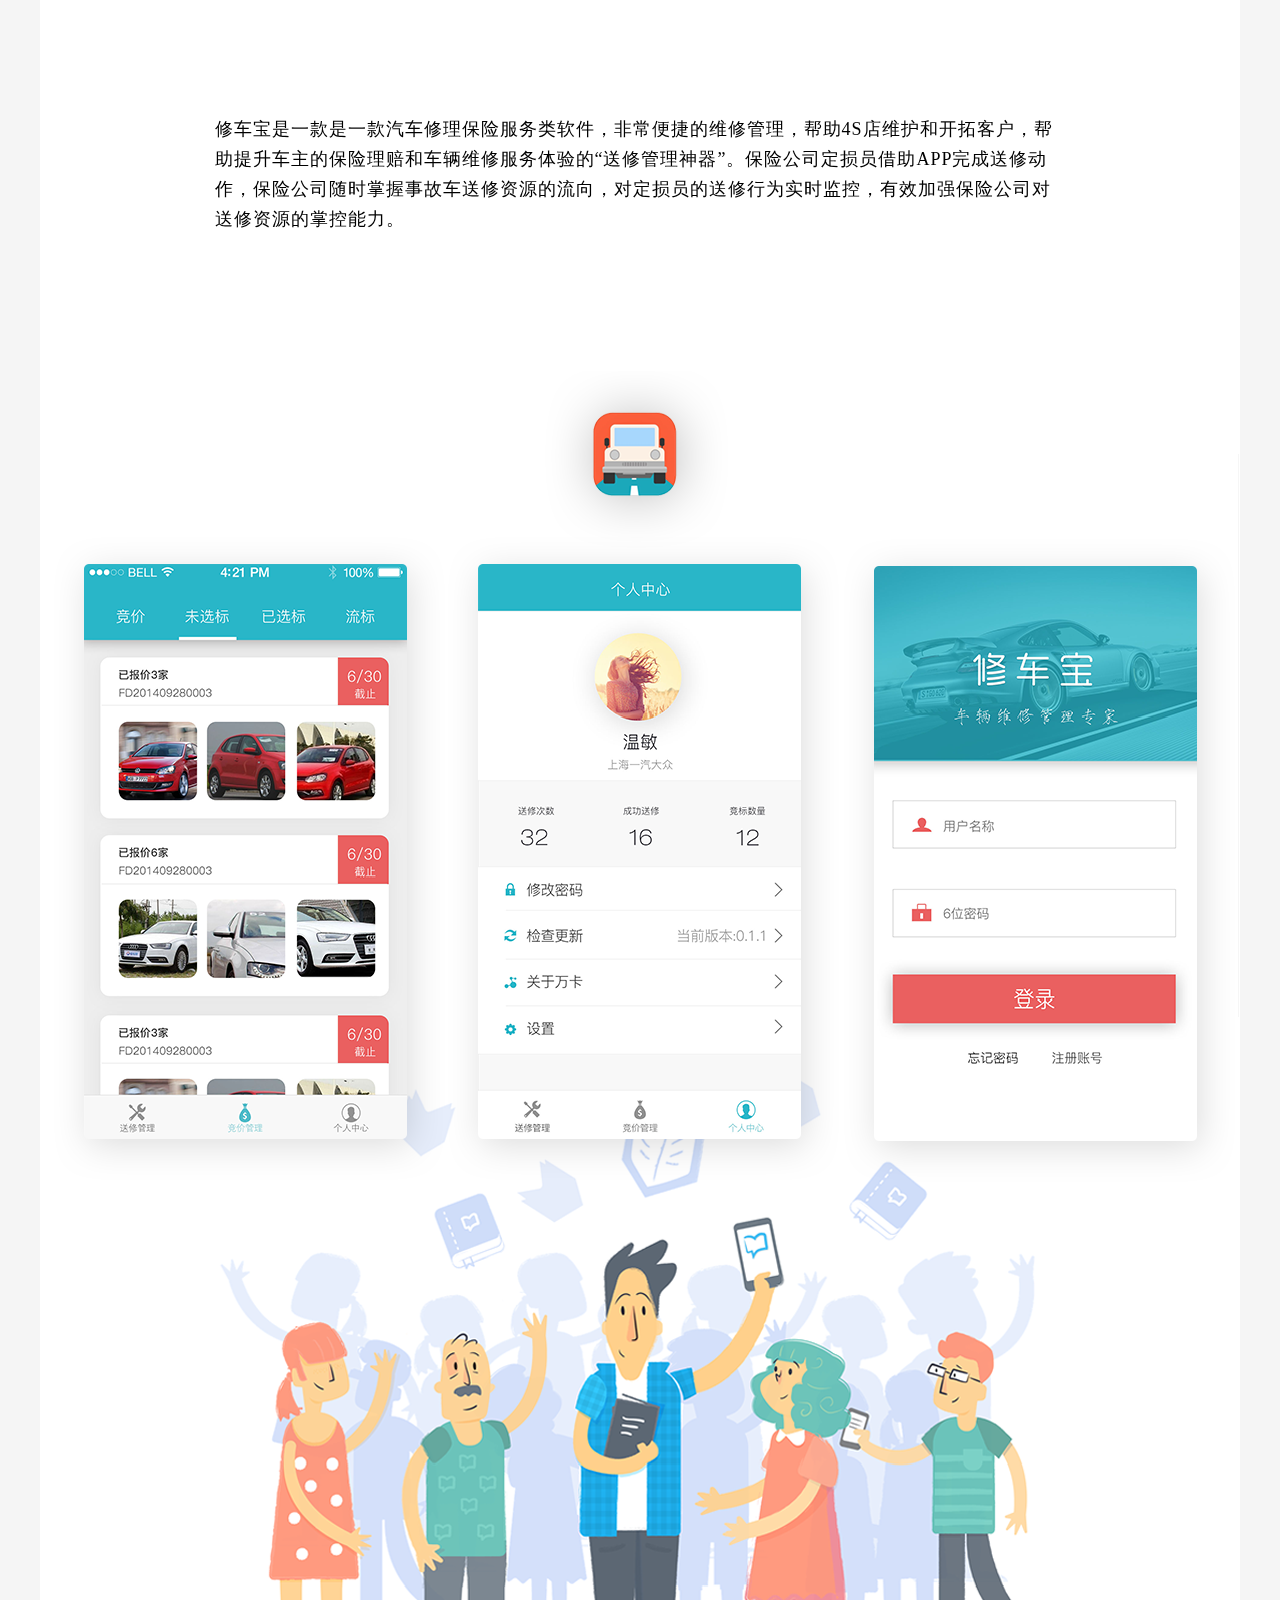
==== commit a5440cfc: "new" ====
--- a/index.html
+++ b/index.html
@@ -41,6 +41,7 @@
     <meta name="twitter:description"
           content="Sans Colour is the moniker and freelance umbrella for the swedish graphic + interactive designer Joakim Jansson. Hyper Island alumnus with +10 years work experience. Currently working as an Art-Director at VSCO in New York.">
     <meta name="twitter:image:src" content="http://cdn.sanscolour.com/images/meta/SansColour_TwitterCard.gif">
+    <meta name="viewport" content="width=device-width, initial-scale=1, minimum-scale=1, maximum-scale=1, user-scalable=no">
     <meta http-equiv="cleartype" content="on">
     <link rel="shortcut icon" href="images/usericon.png">
     <style>
@@ -77,6 +78,7 @@
                 border-bottom: 4px solid green;
             }
         }
+      
         .style2{
             width:1426px;
         }
@@ -290,7 +292,7 @@
                         </div>
                         <img src="images/kangfirst.png" alt="">
                         <img src="images/kangsecond.png" alt="">
-                        <!-- <img src="images/kangthird.png" alt="">
+                        <img src="images/kangthird.png" alt="">
                         <img src="images/kangfour1.png" alt="">
                         <img src="images/kangfour2.png" alt="">
                         <img src="images/kangfith.png" alt="">
@@ -307,7 +309,7 @@
                         <img src="images/ninth1.png" alt="">
                         <img src="images/ninth3.png" alt="">
                         <img src="images/ninth4.png" alt="">
-                        <img src="images/ninth5.png" alt=""> -->
+                        <img src="images/ninth5.png" alt="">
                     </div>
                 </div>
                 <!--诊所管理-->
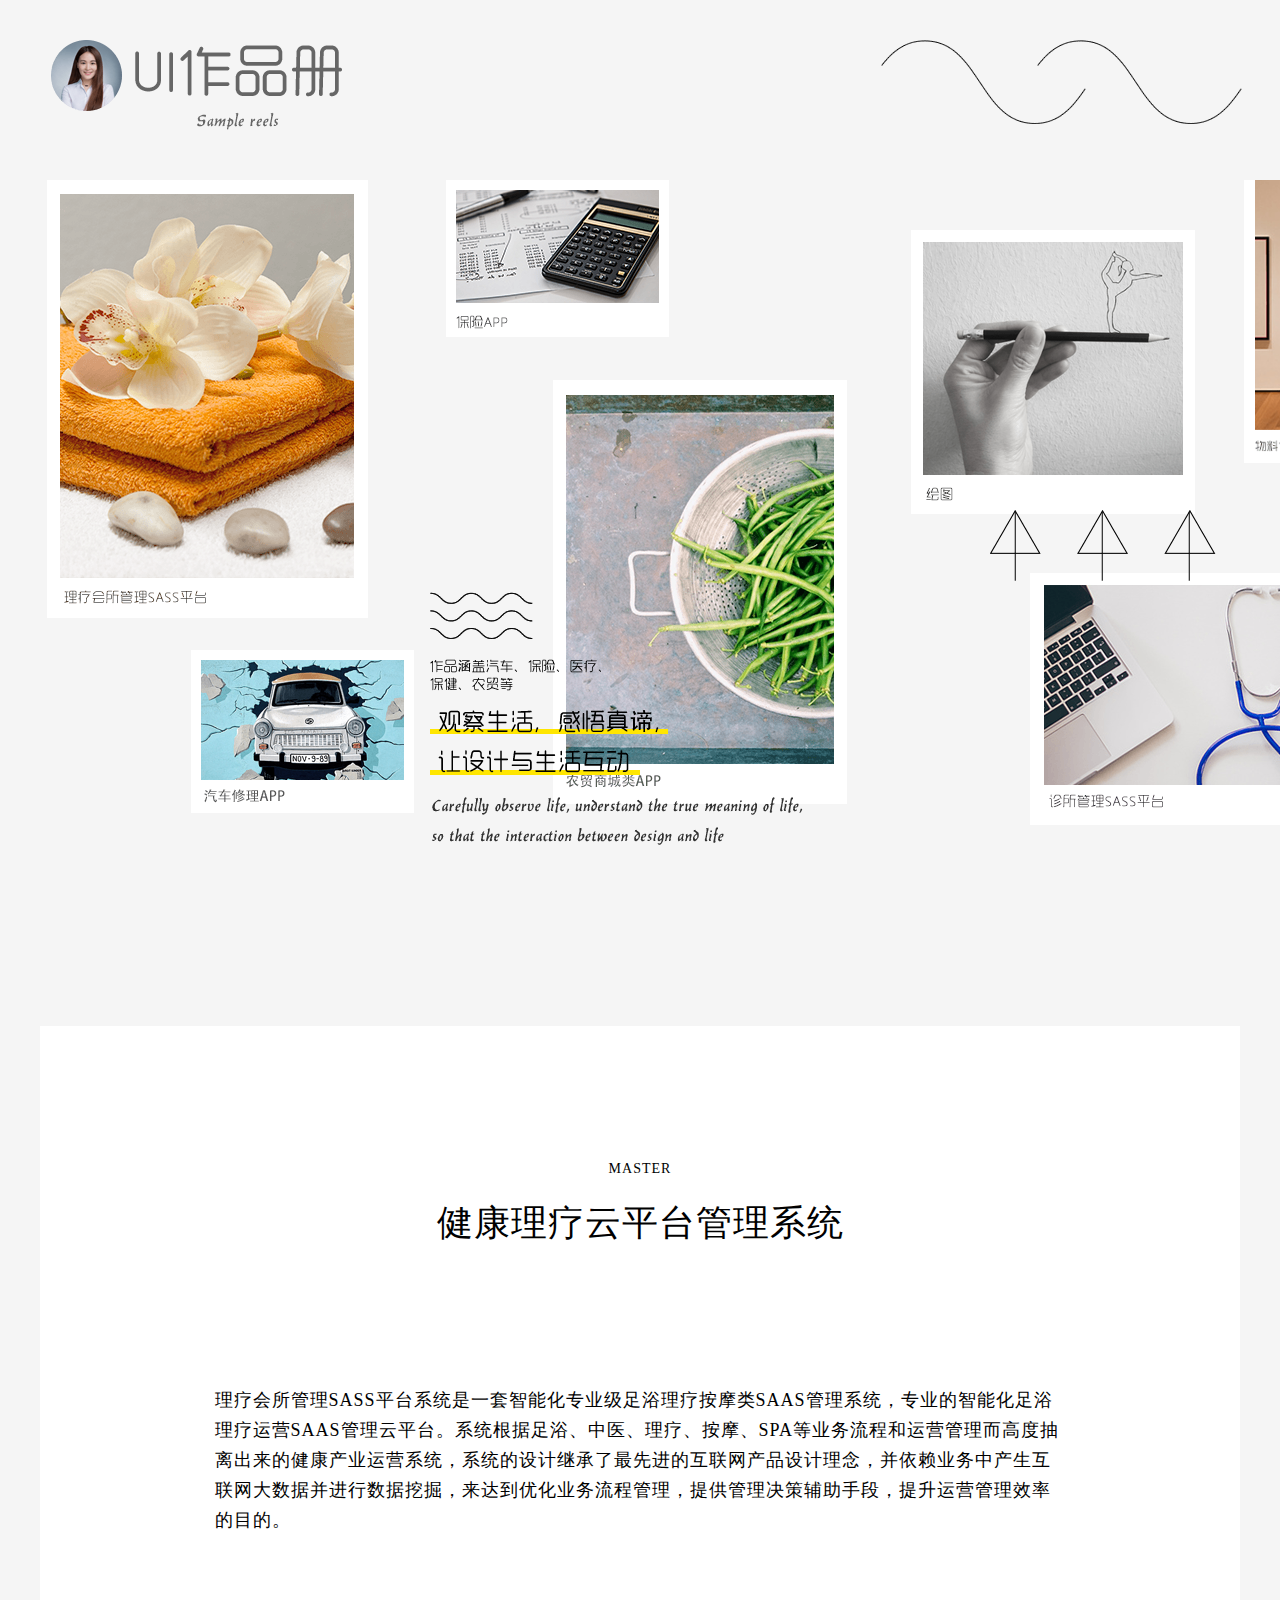
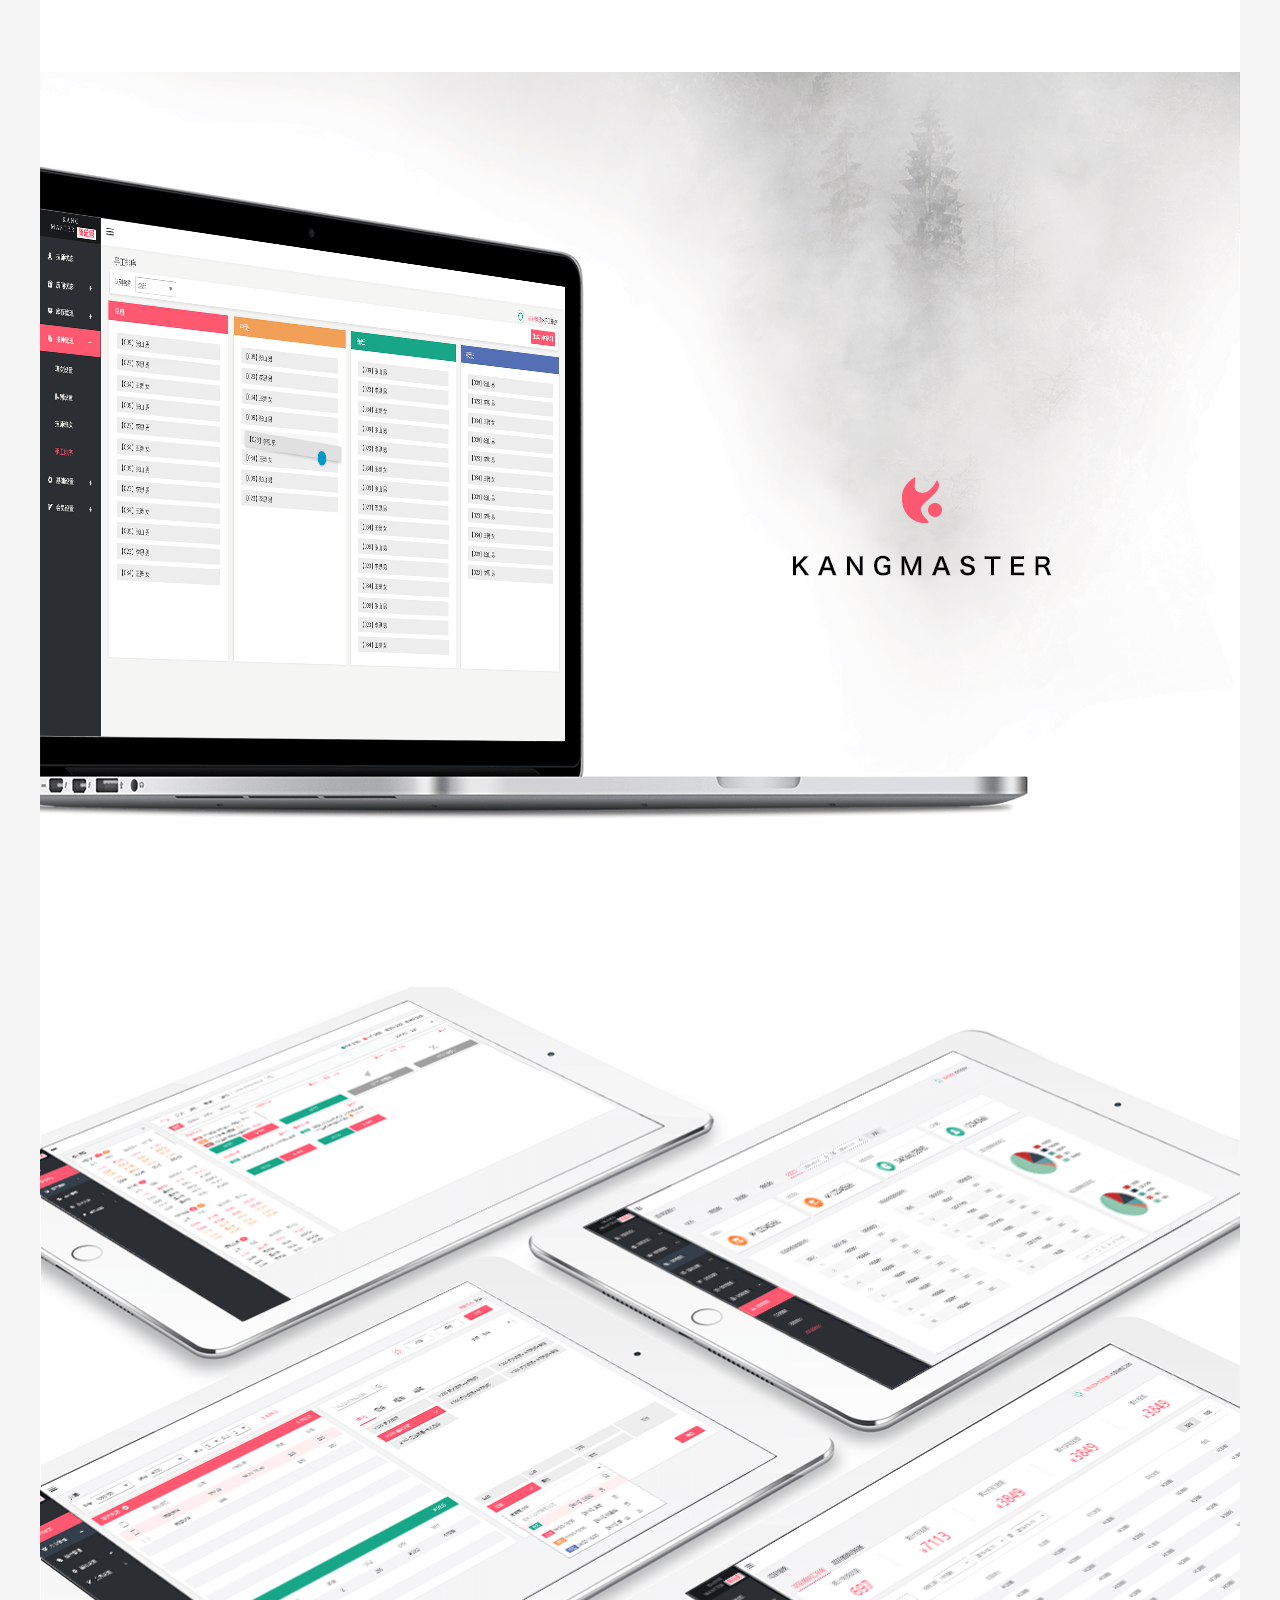
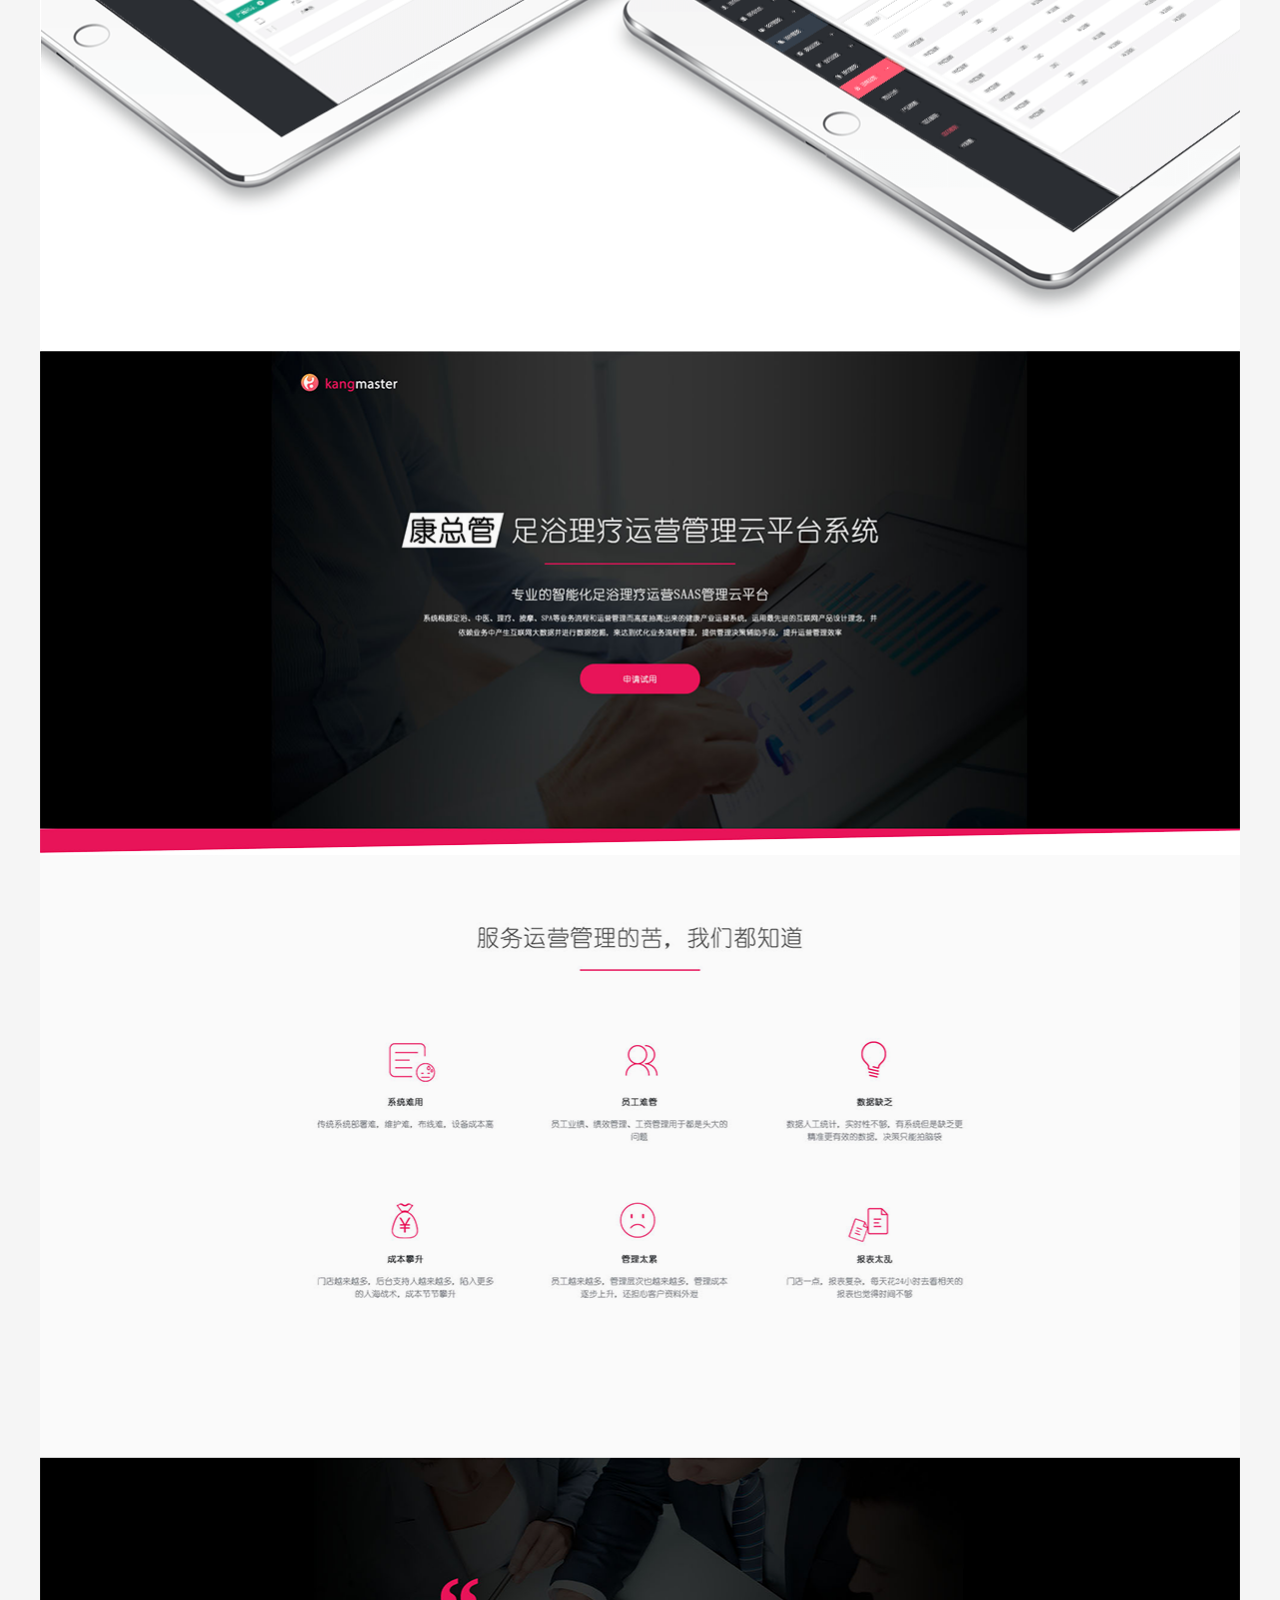
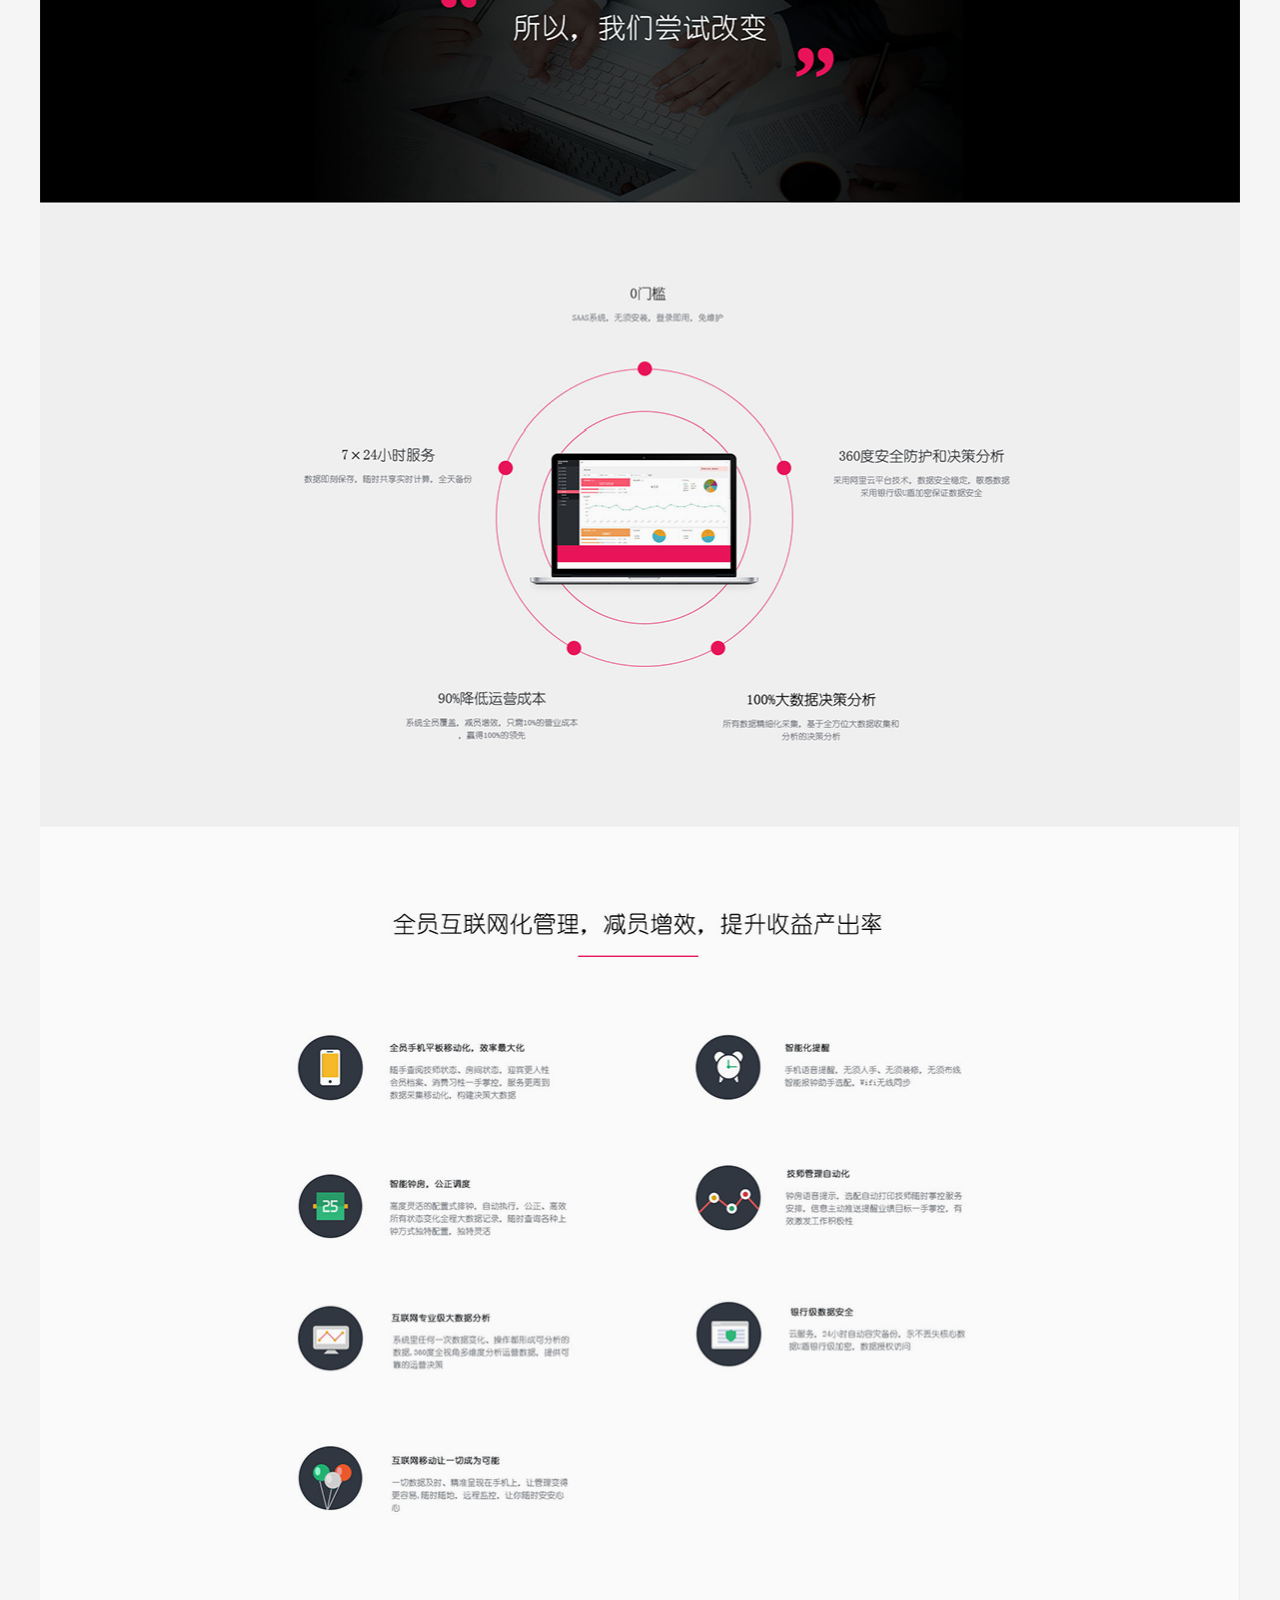
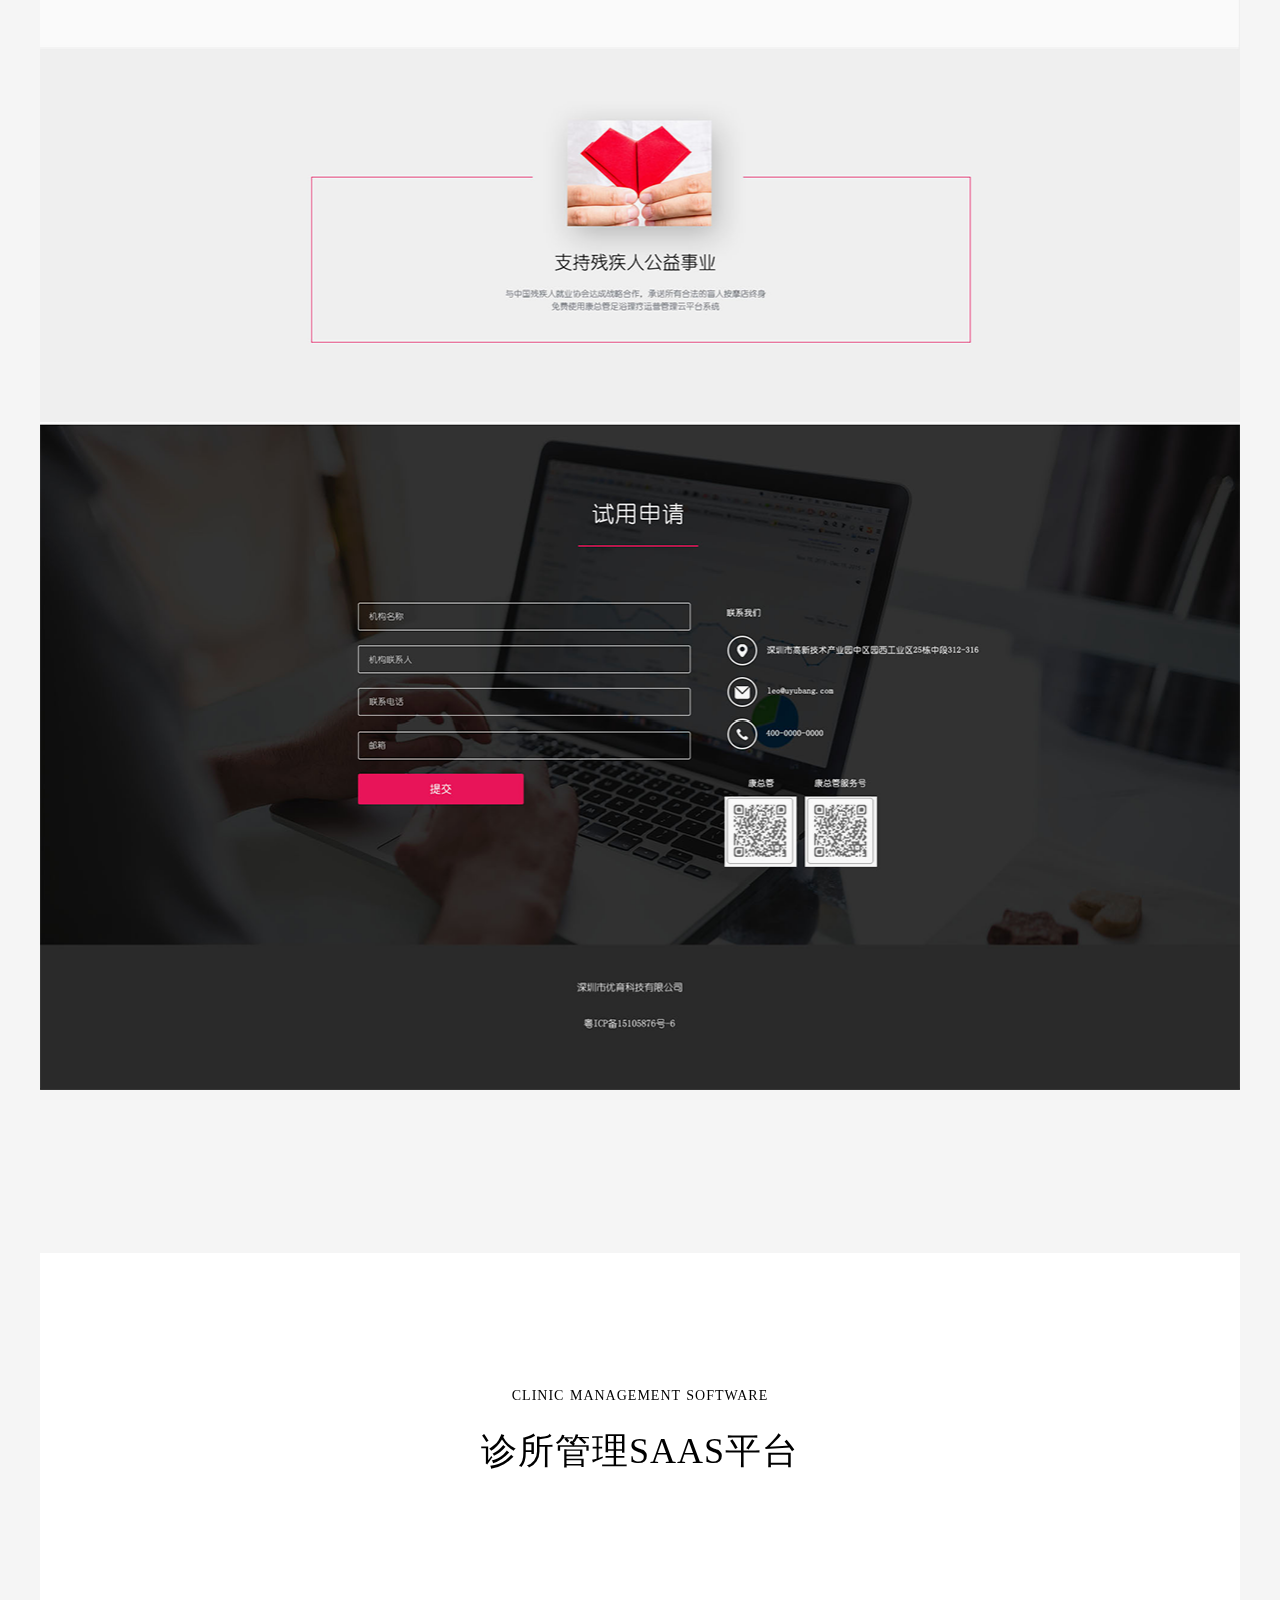
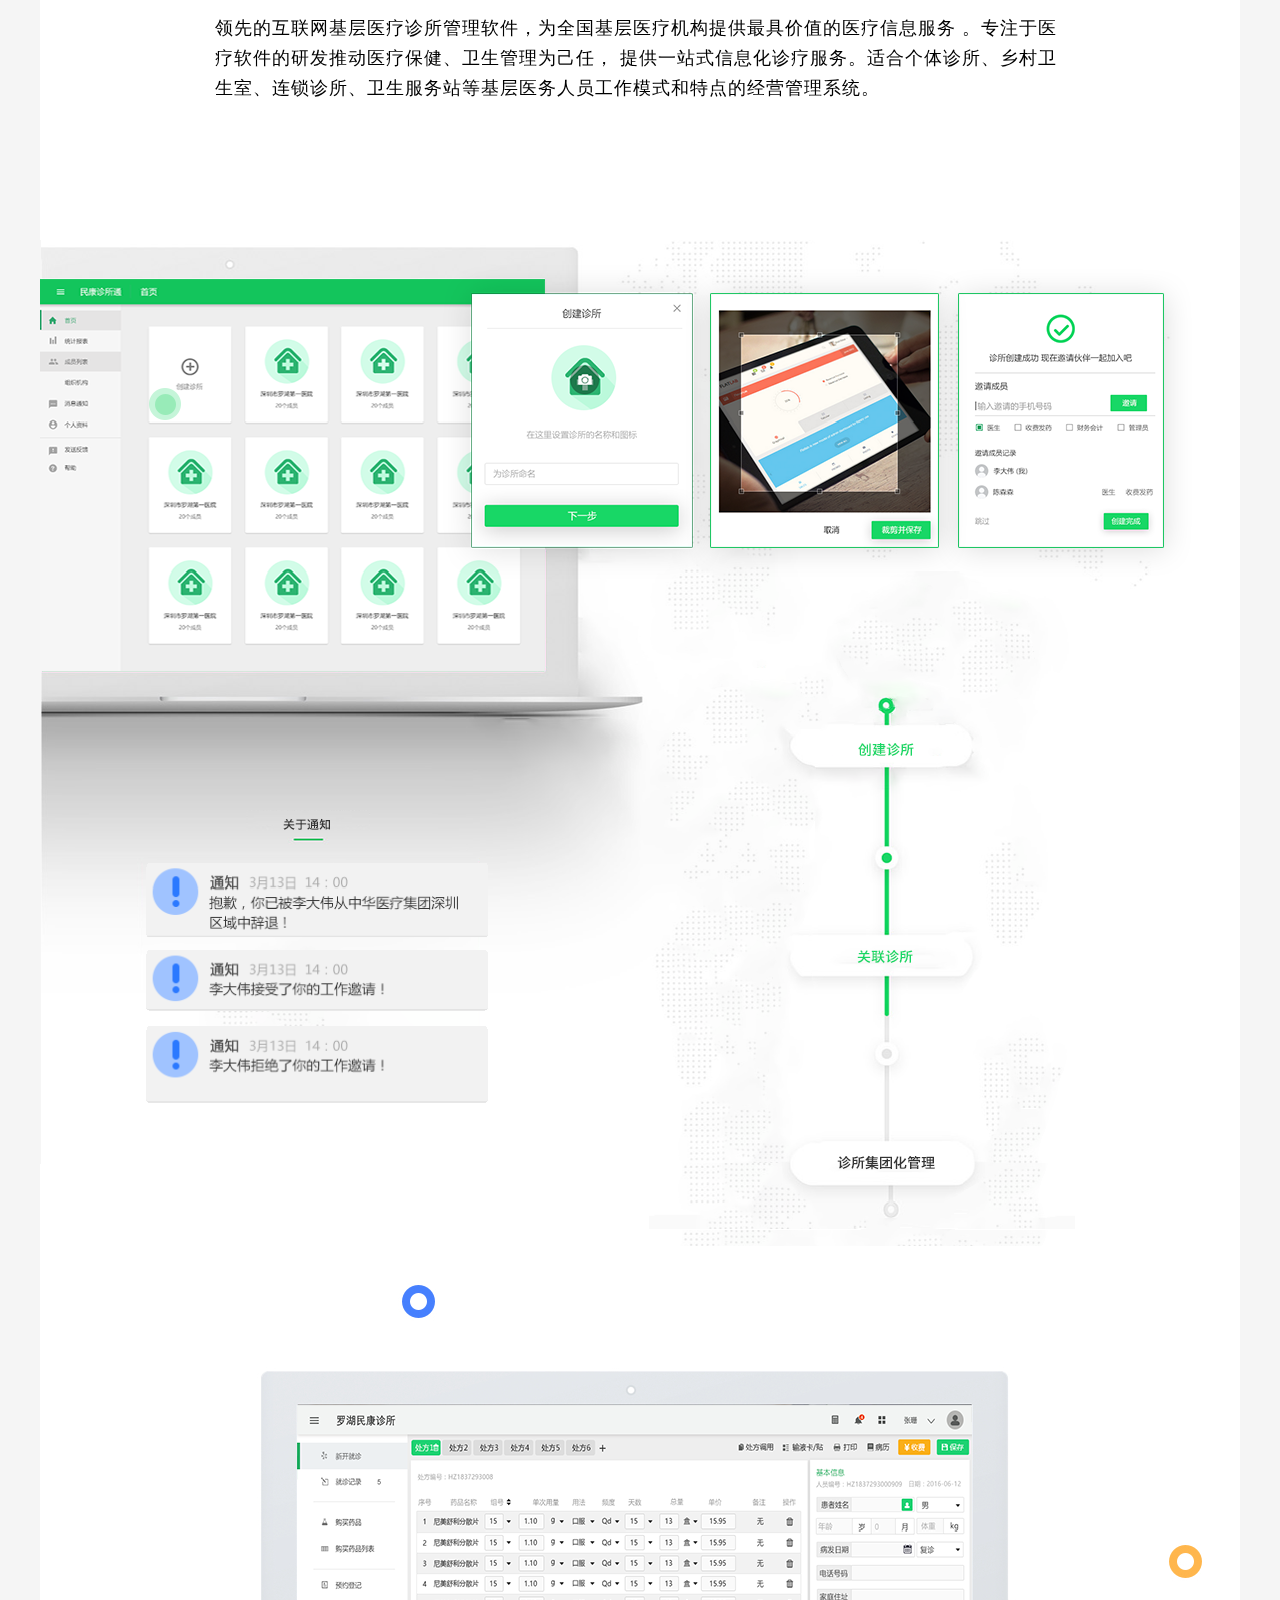
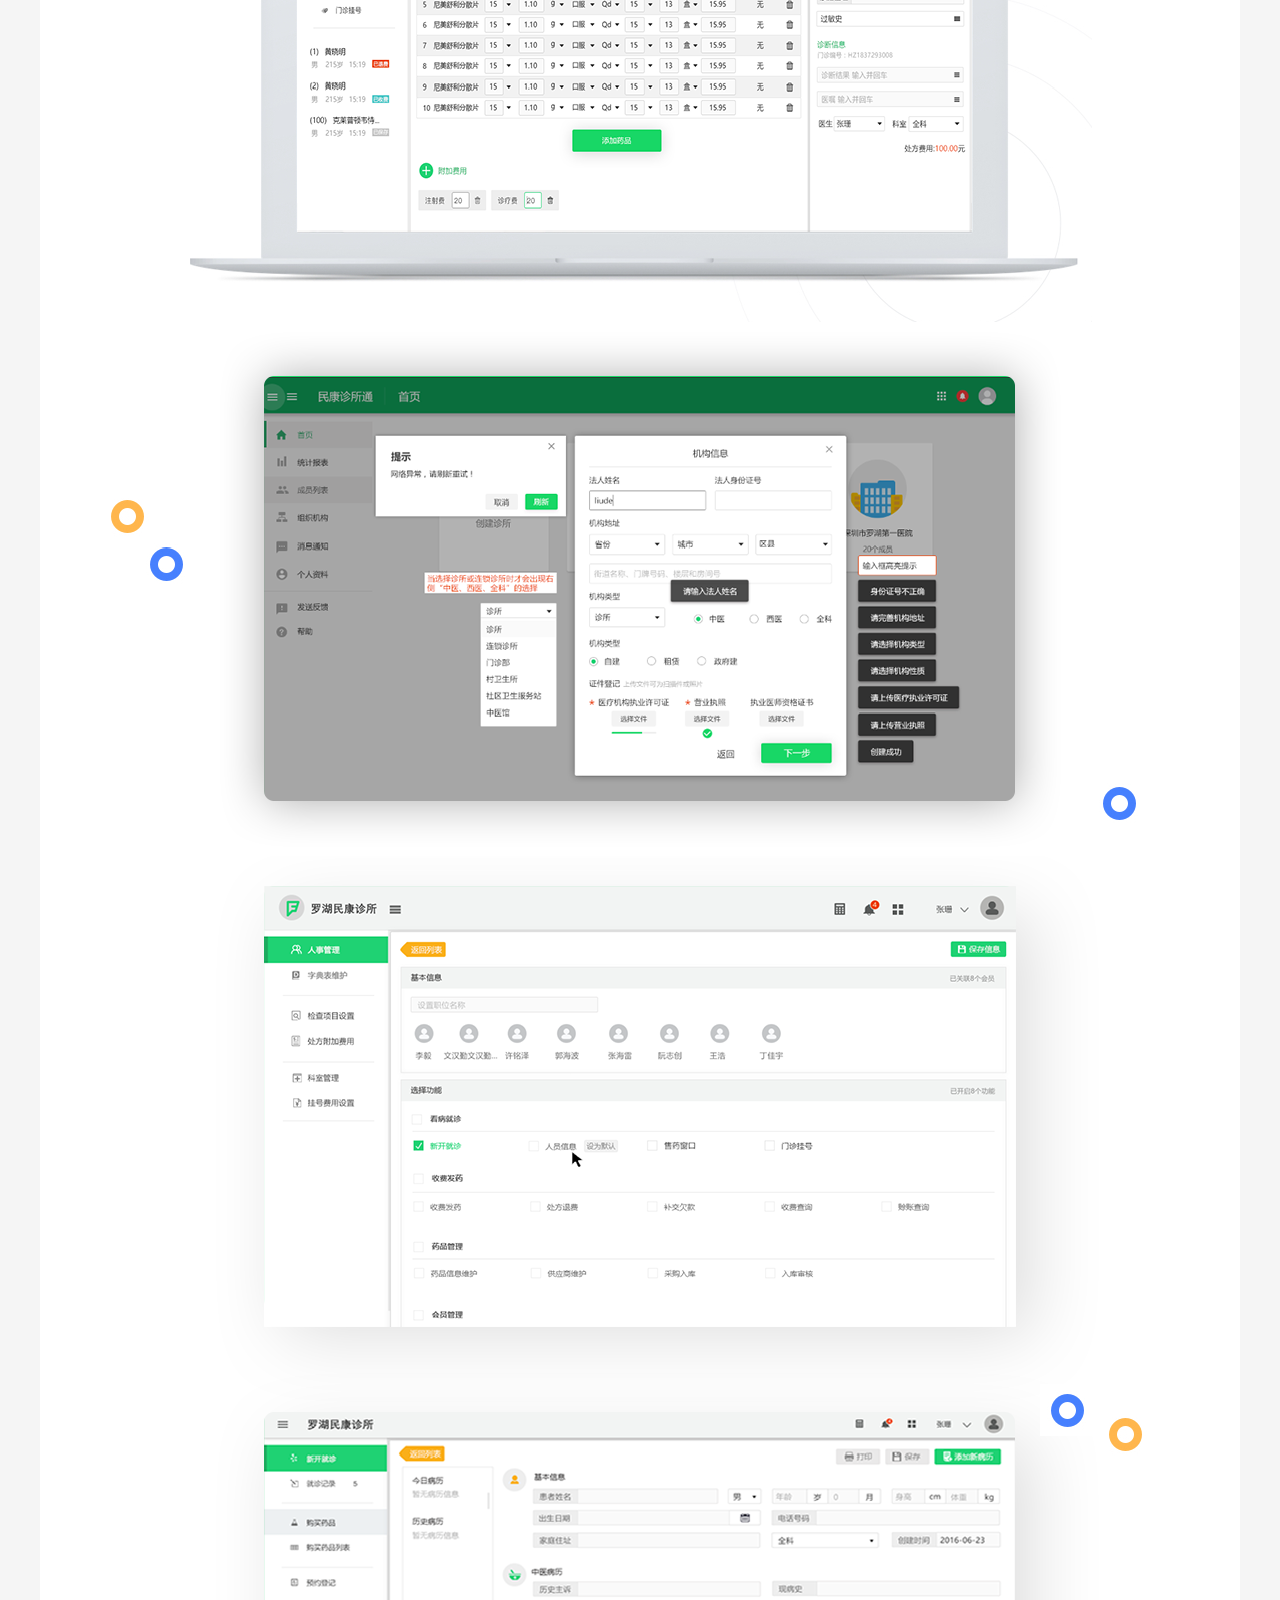
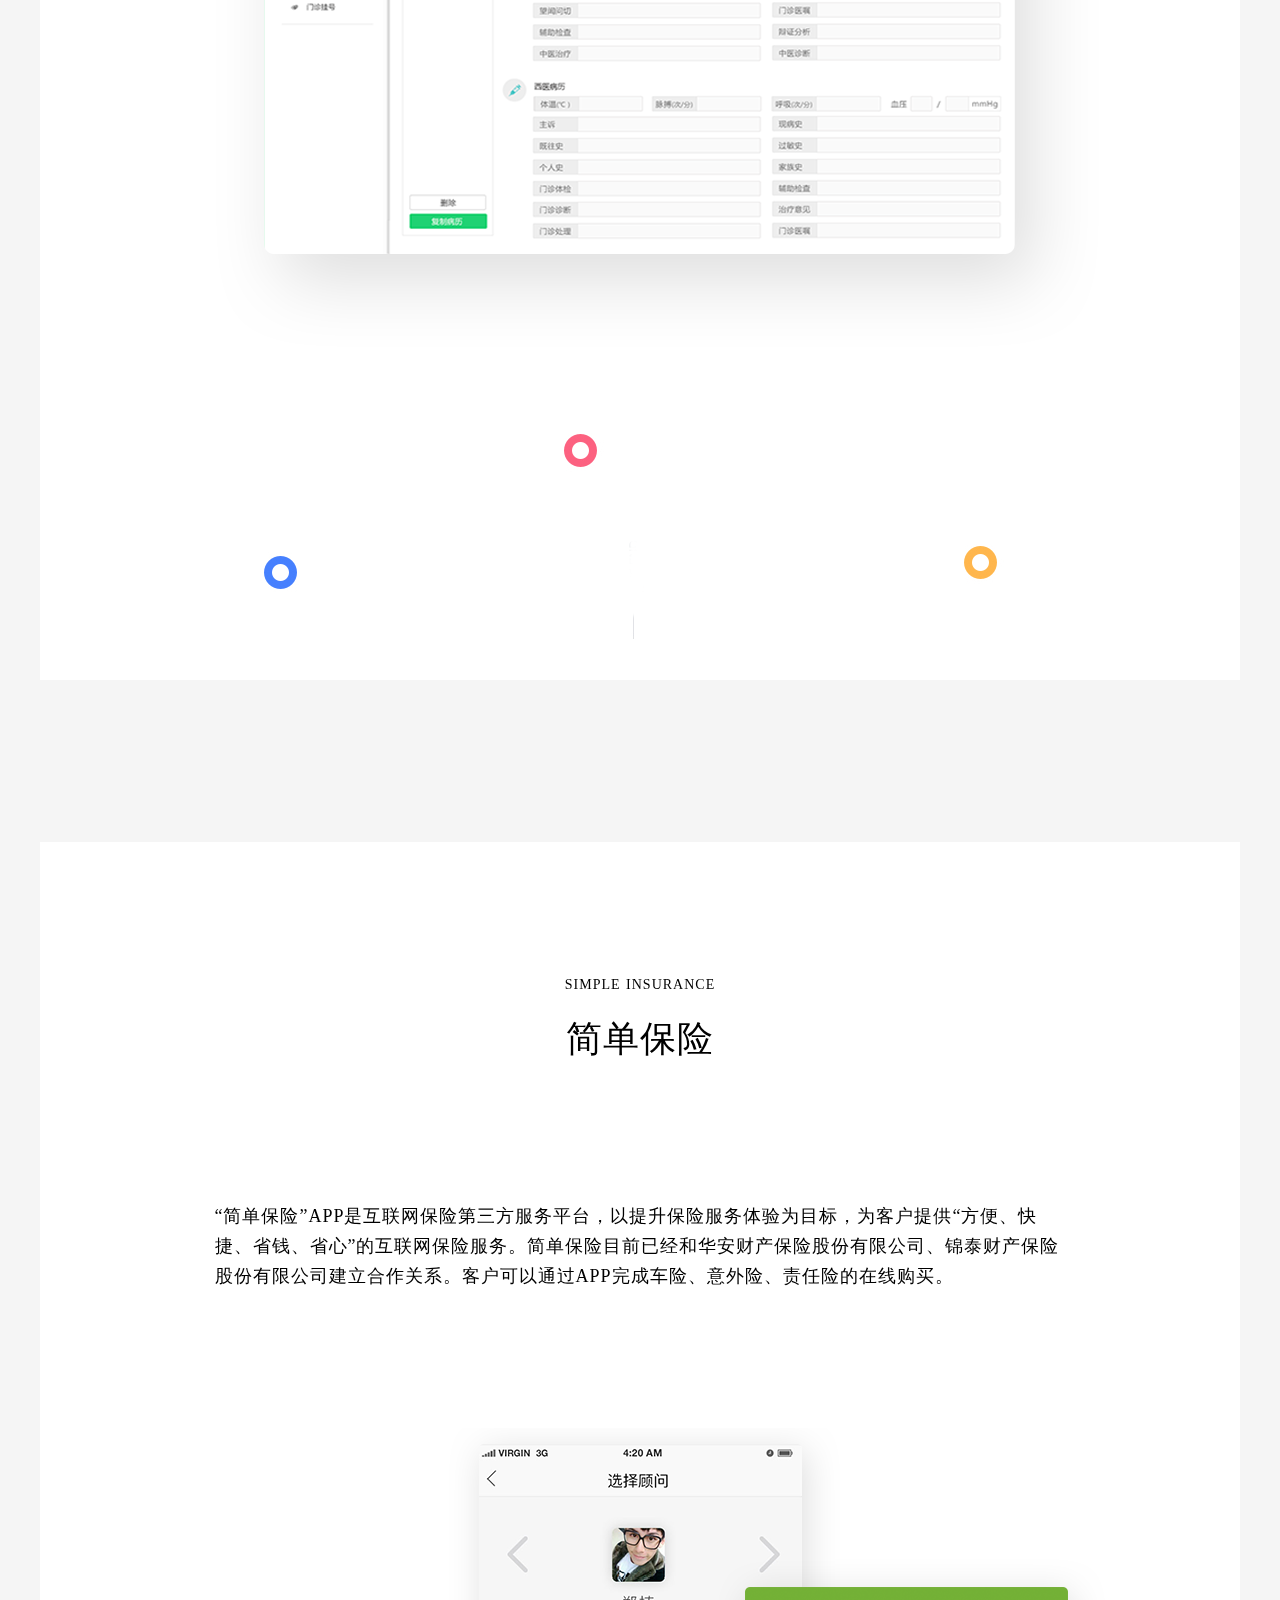
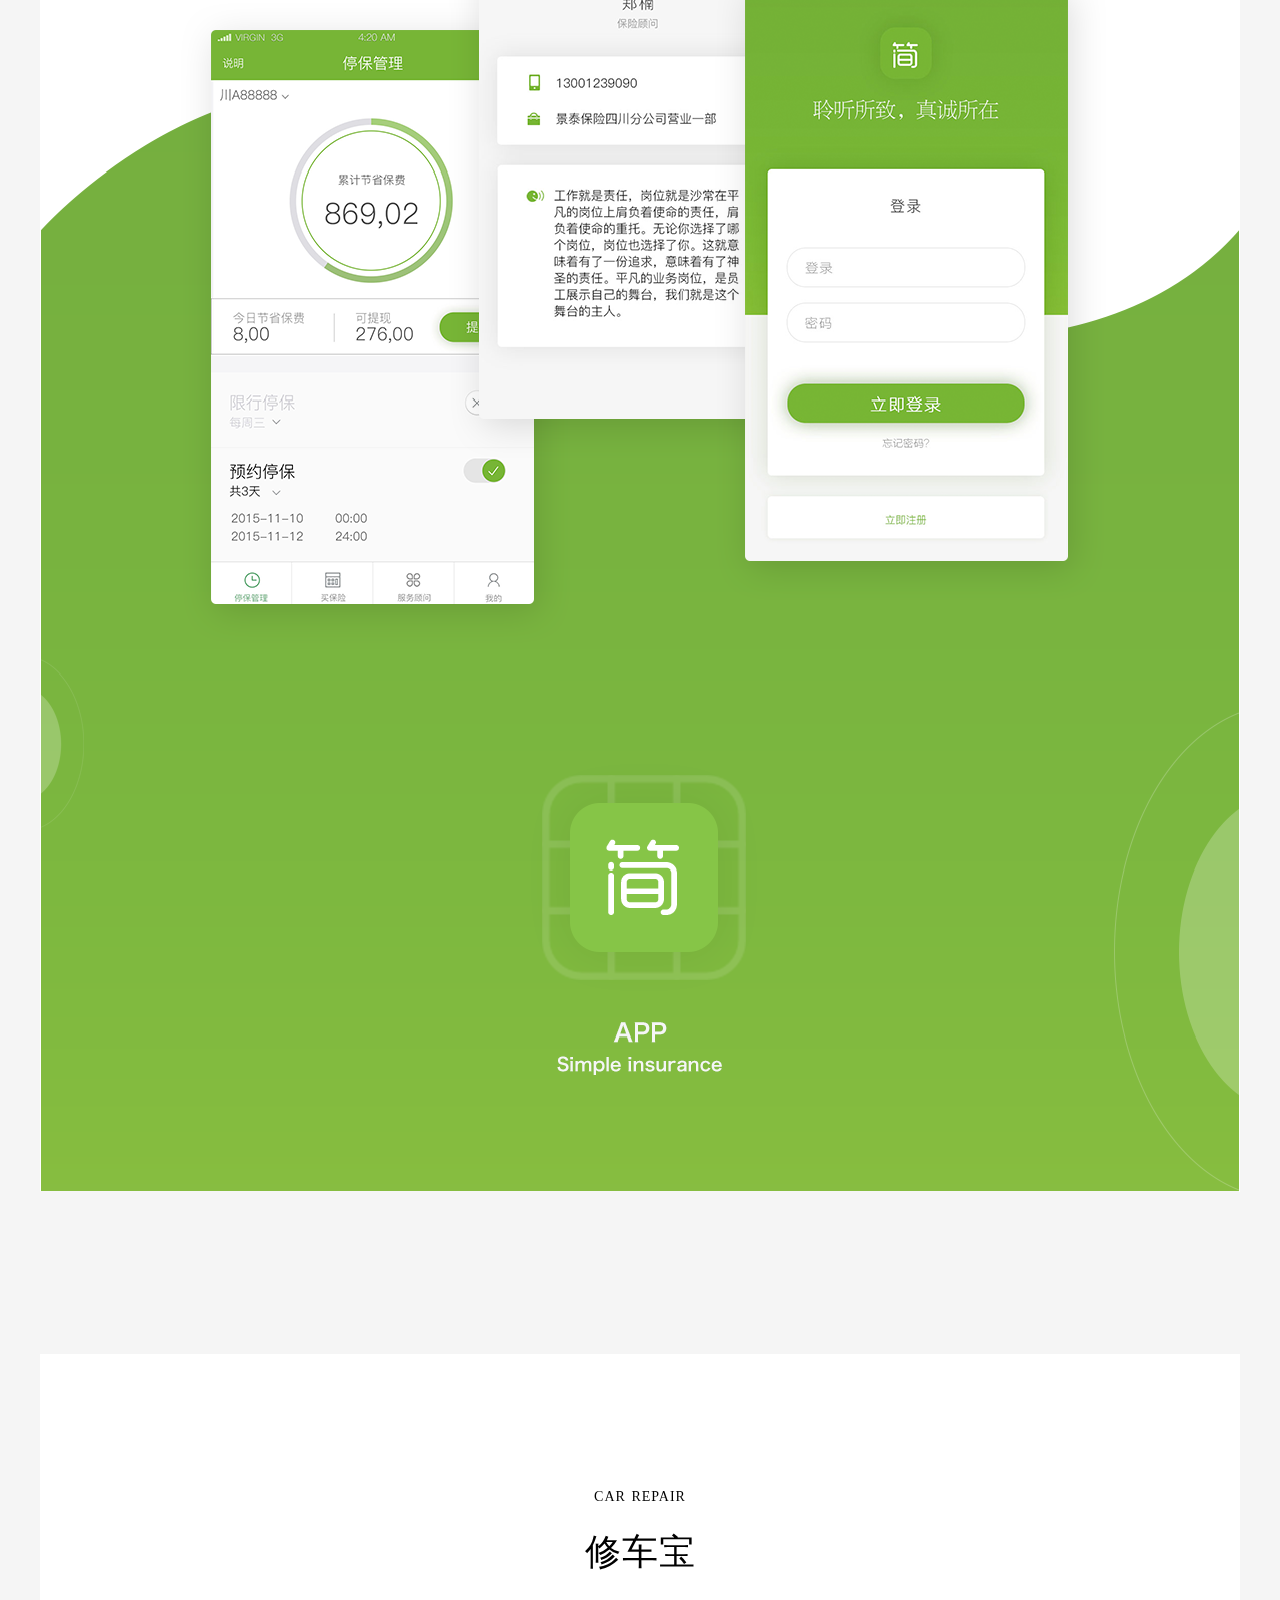
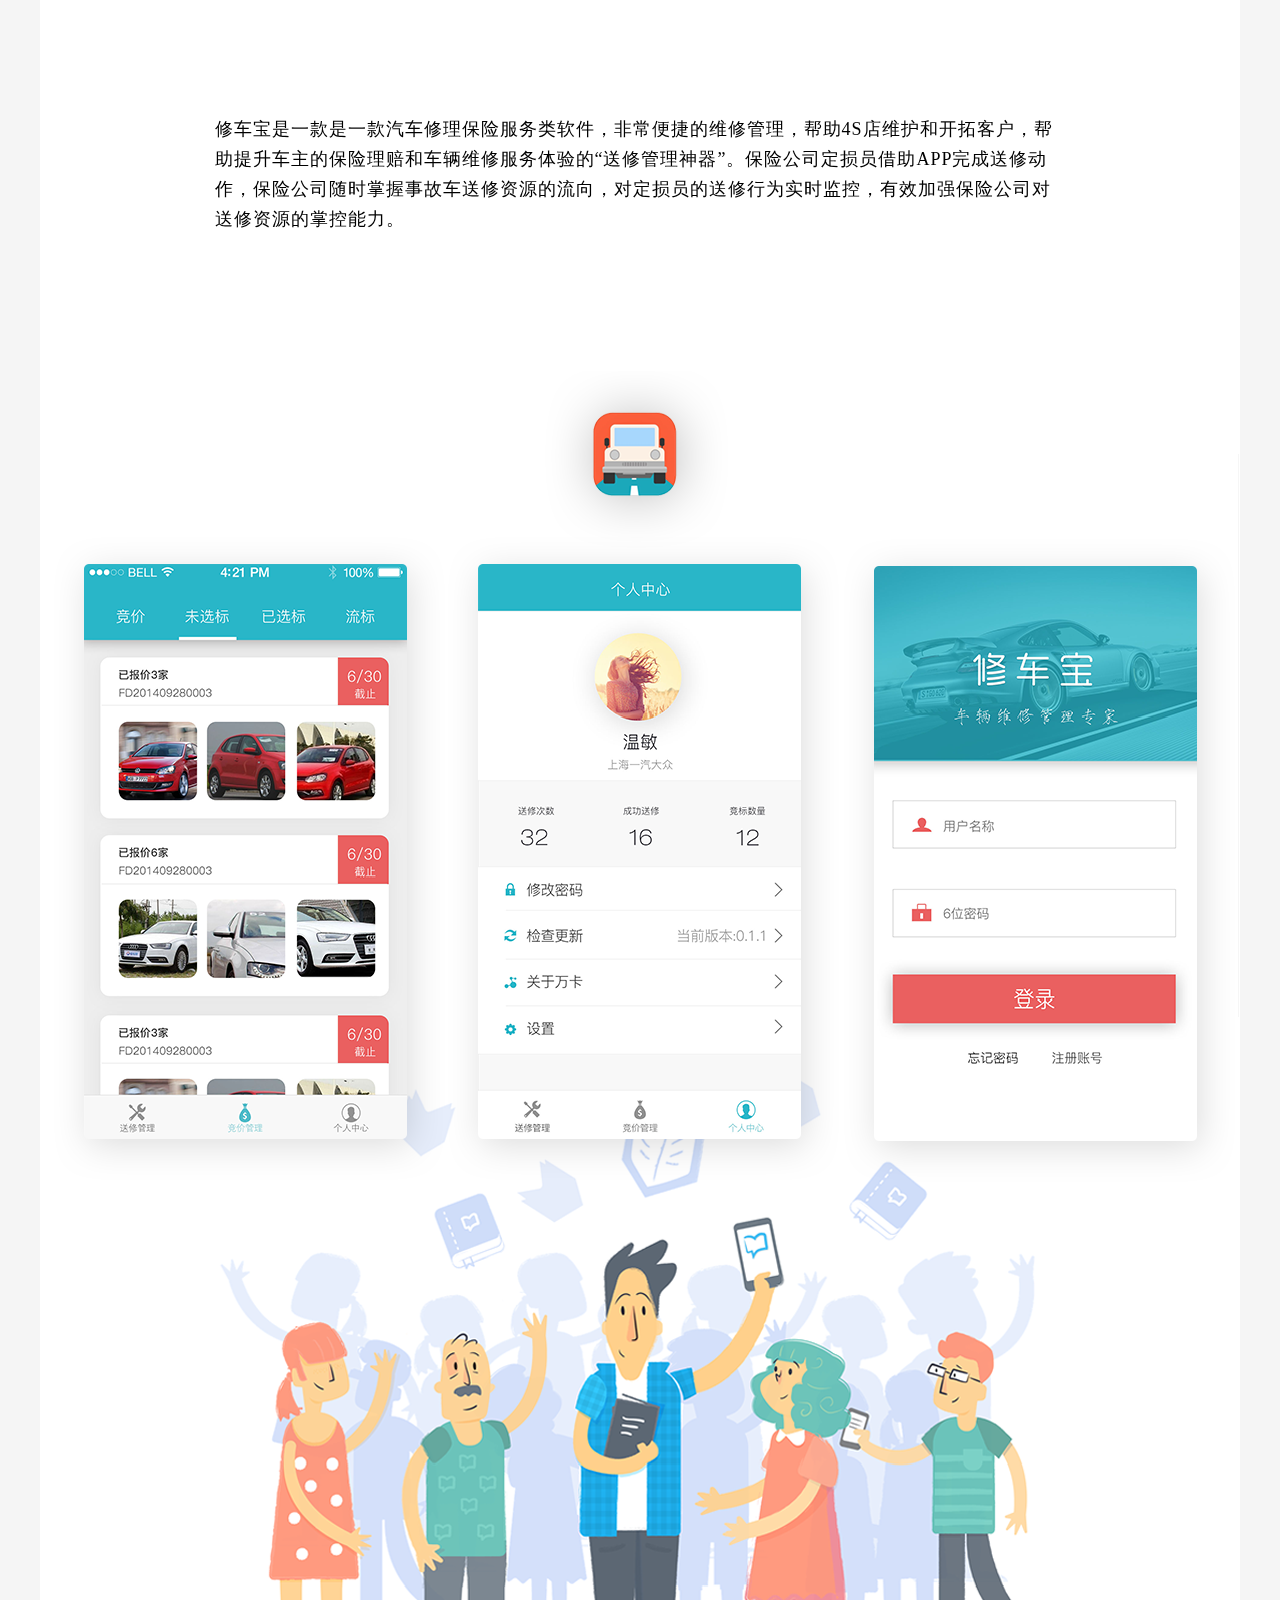
==== commit 747ef1a2: "new" ====
--- a/index.html
+++ b/index.html
@@ -78,7 +78,7 @@
                 border-bottom: 4px solid green;
             }
         }
-      
+
         .style2{
             width:1426px;
         }
@@ -271,7 +271,7 @@
                 <div class="slogans">
                     <img src="images/bg_obj3.png" alt="" class="bg_obj3">
                 </div>
-     
+
             </div>
         </div>
         <div class="scroll-indicator"></div>
@@ -447,7 +447,7 @@
                 </div>
                 <div id="block--me" class="js-block block project project--me" data-block-id="me">
                     <div class="project-content" style="background-color:#ffffff">
-                        <img src="images/me.png" alt="">
+                        <img src="images/me.jpeg" alt="">
                         <img src="images/meContent.png" alt="" style="margin-top:-50px">
                     </div>
                 </div>
@@ -533,4 +533,4 @@
     });
 </script>
 </body>
-</html>+</html>
